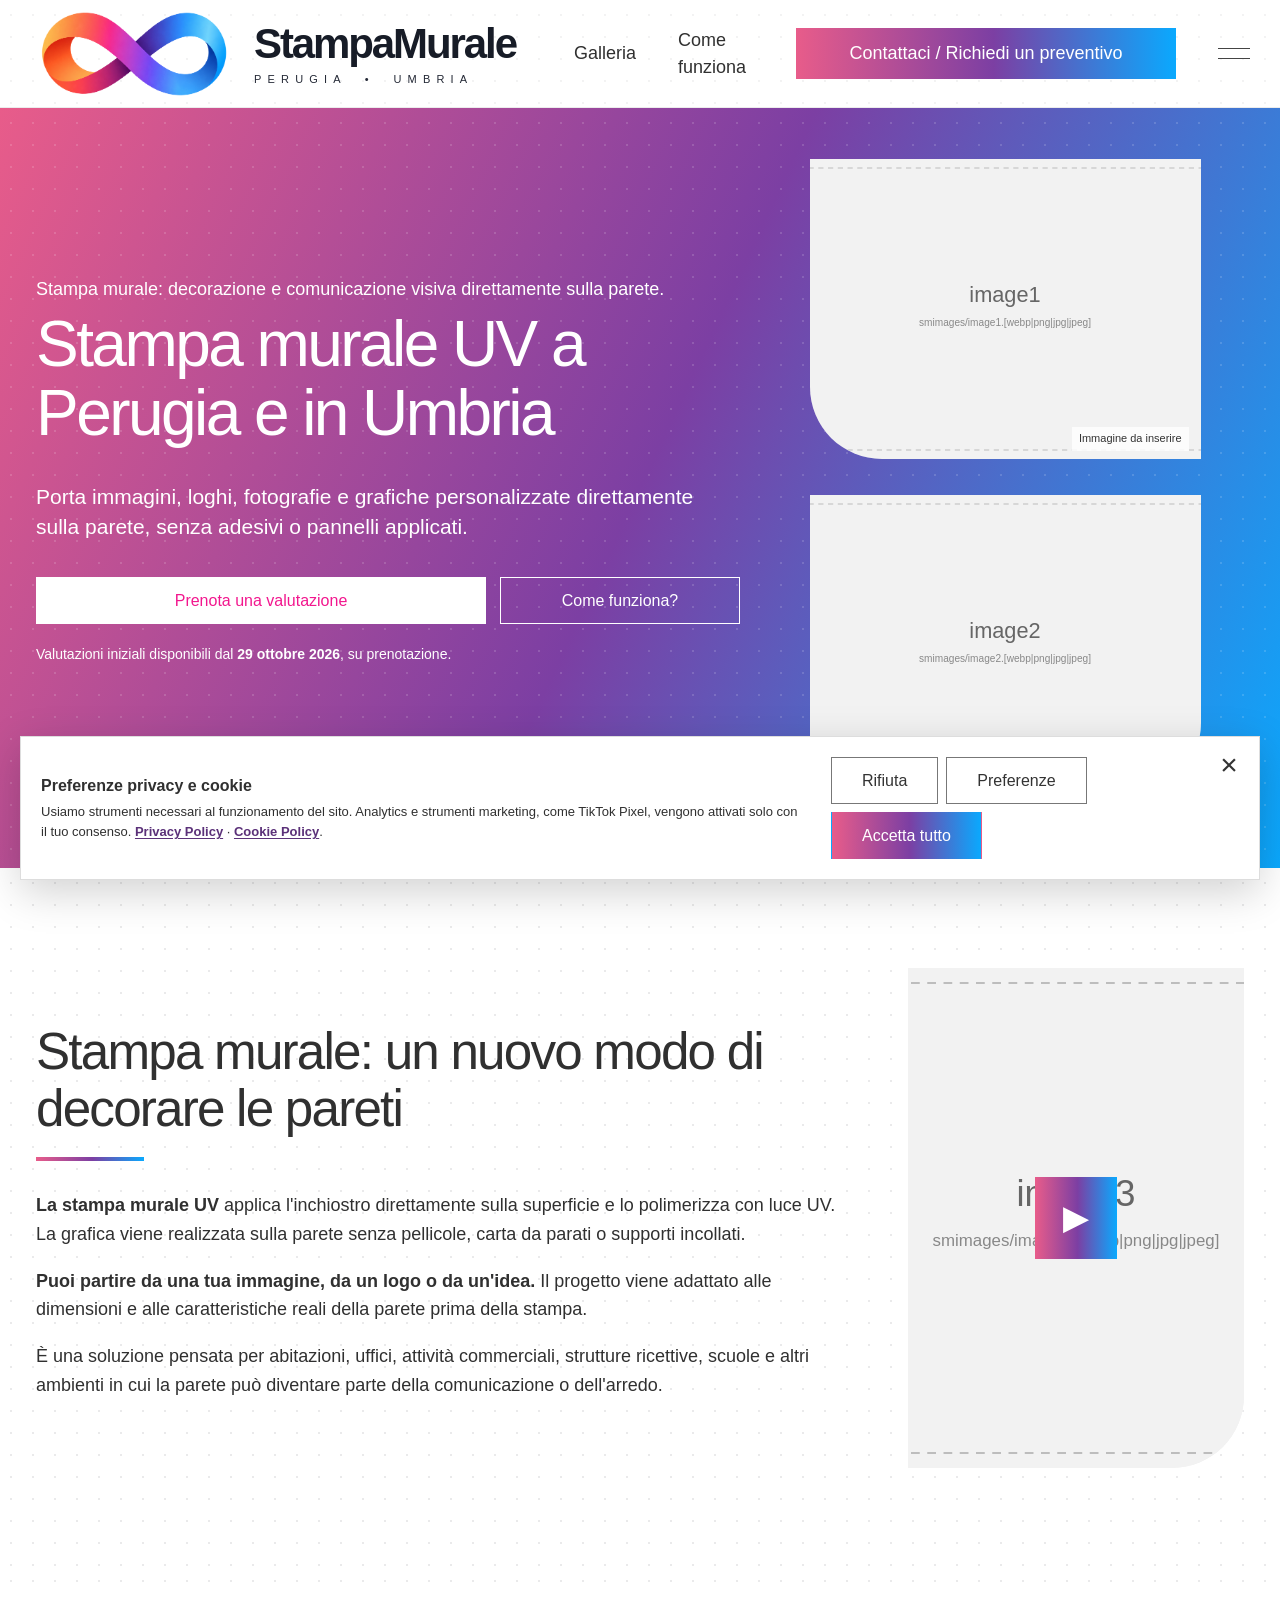
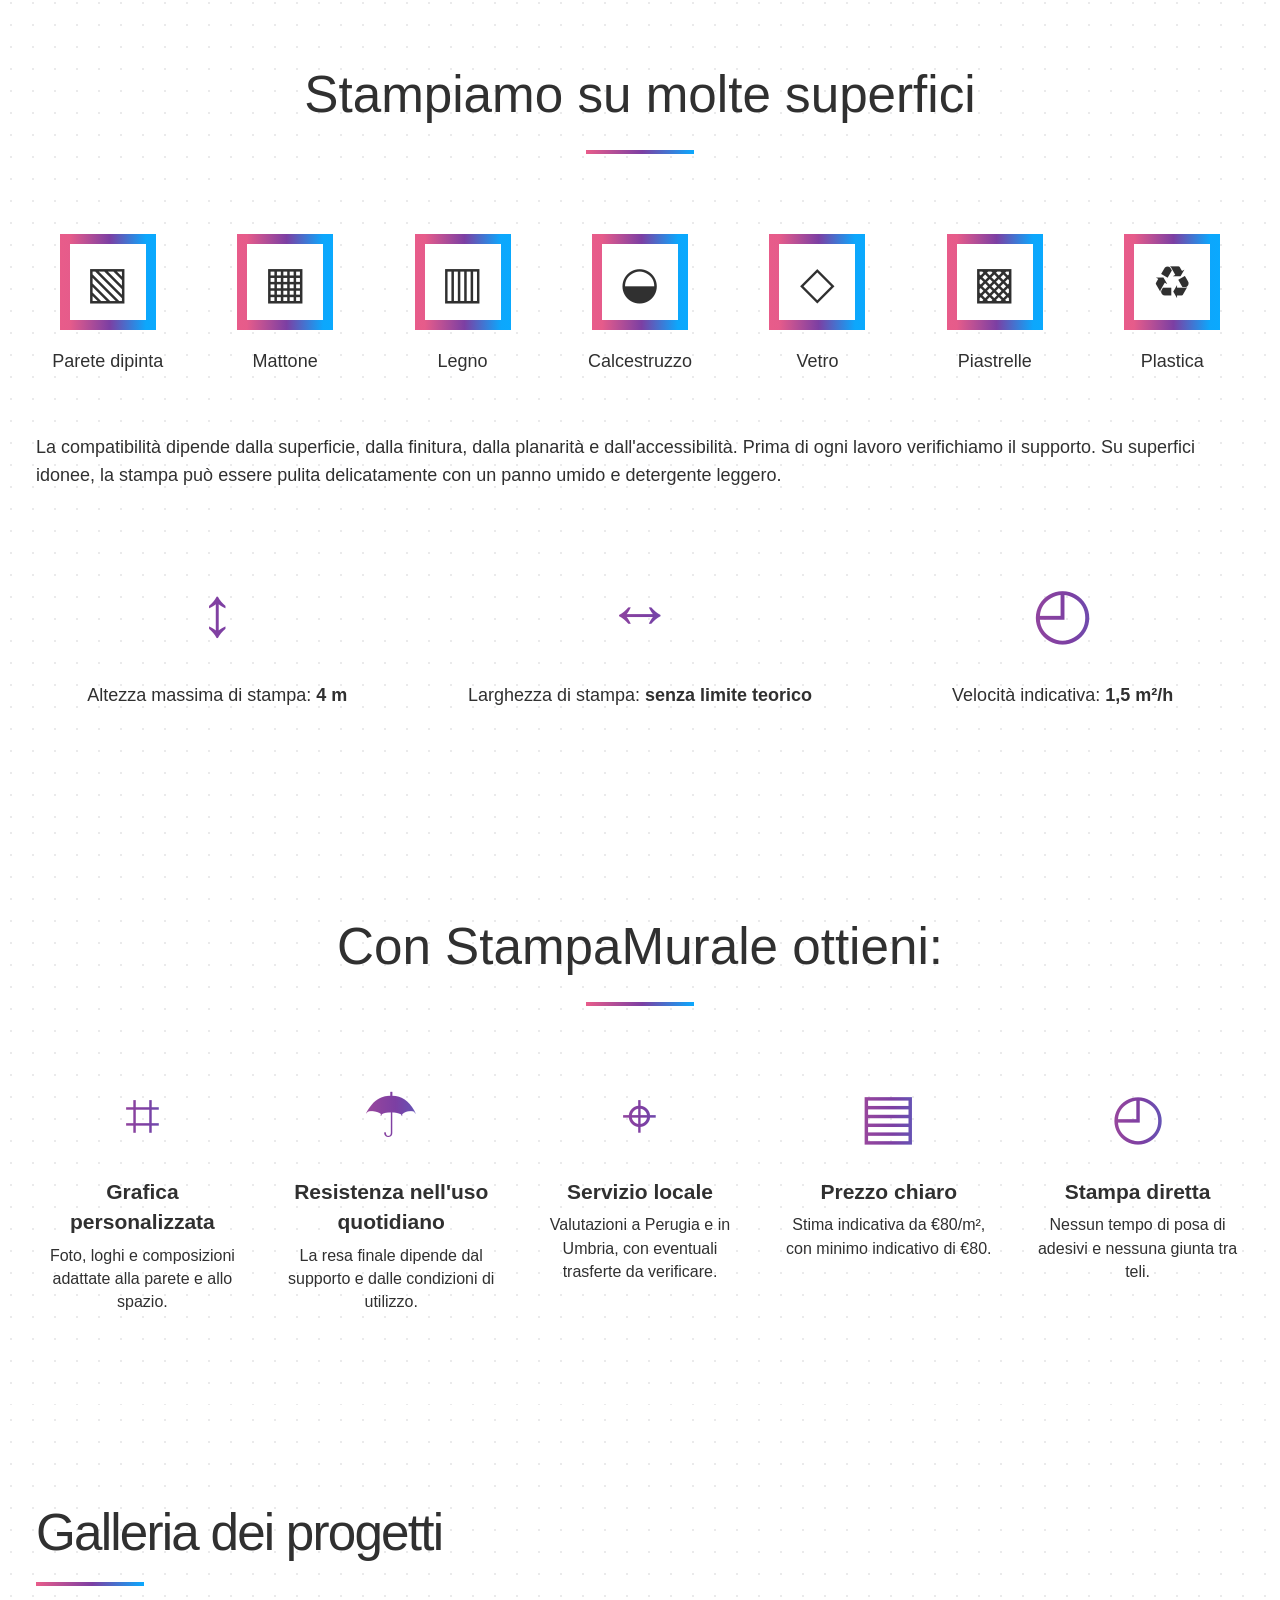
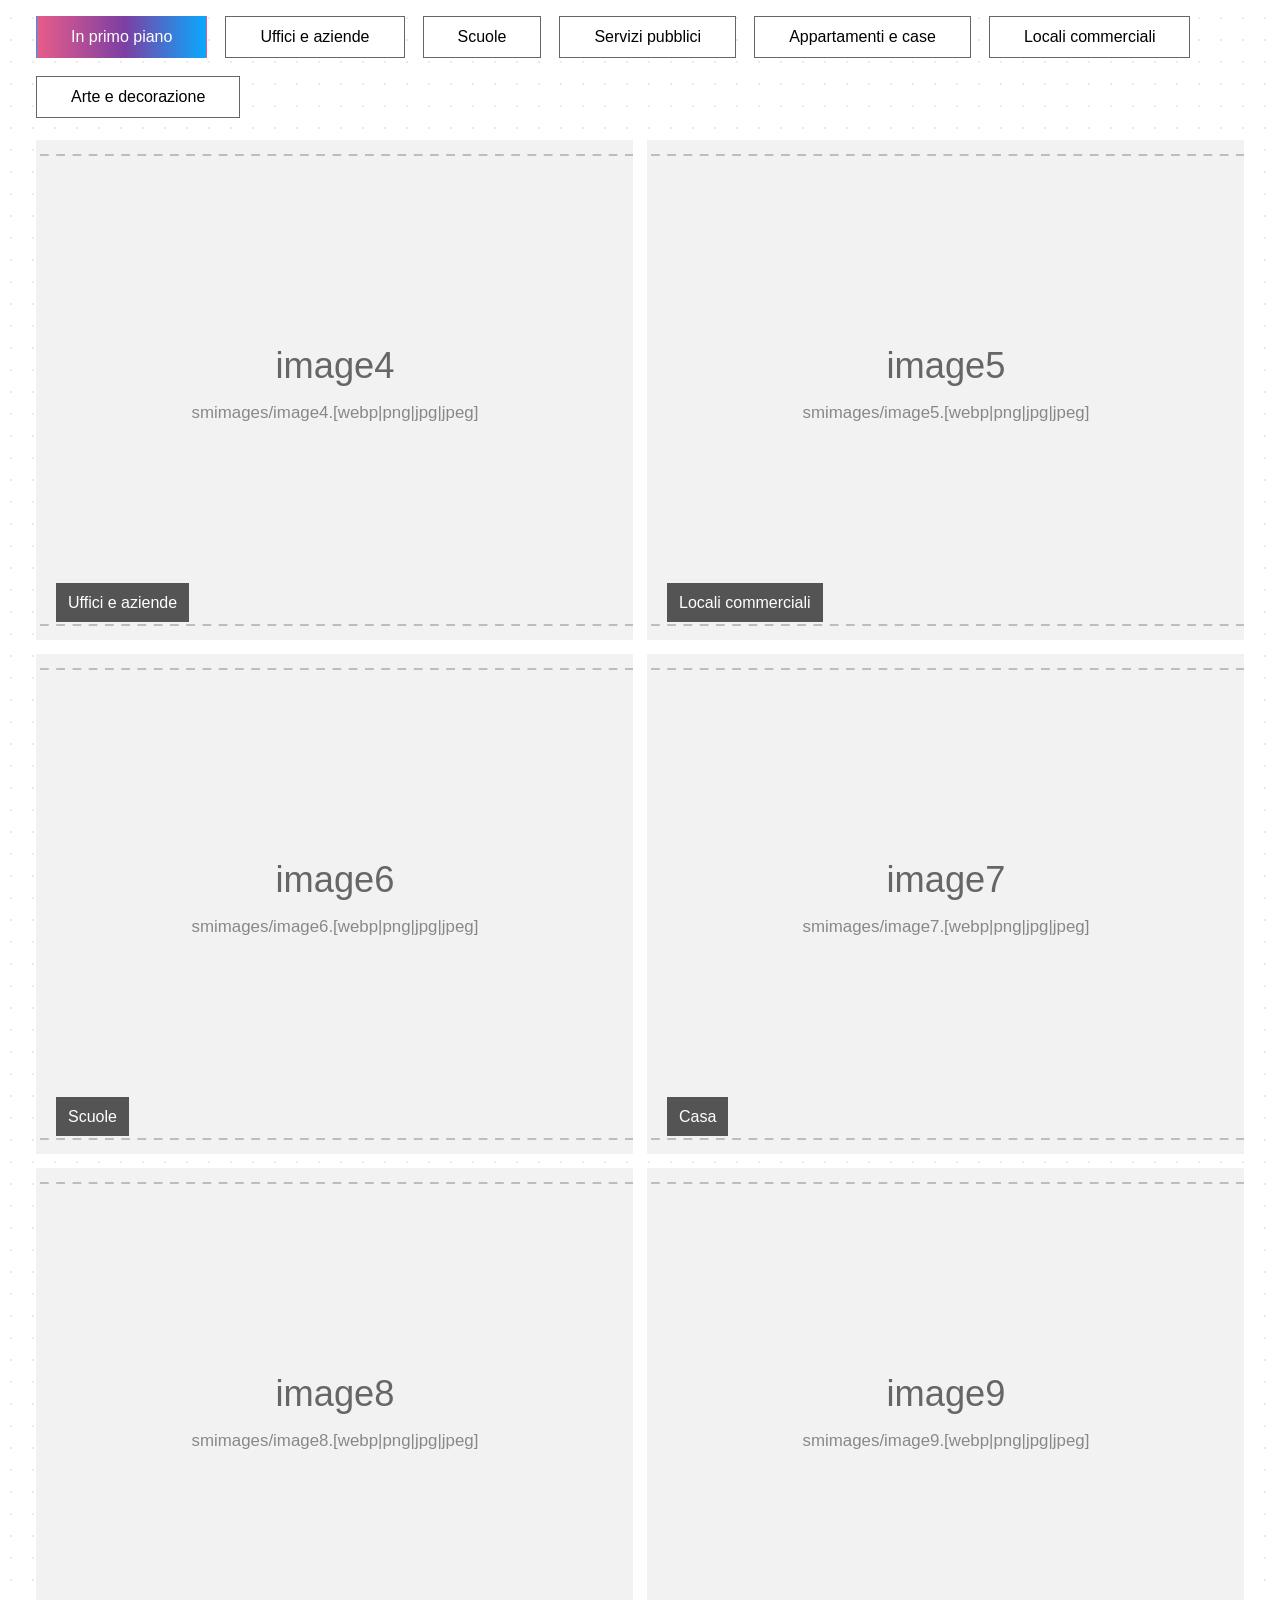
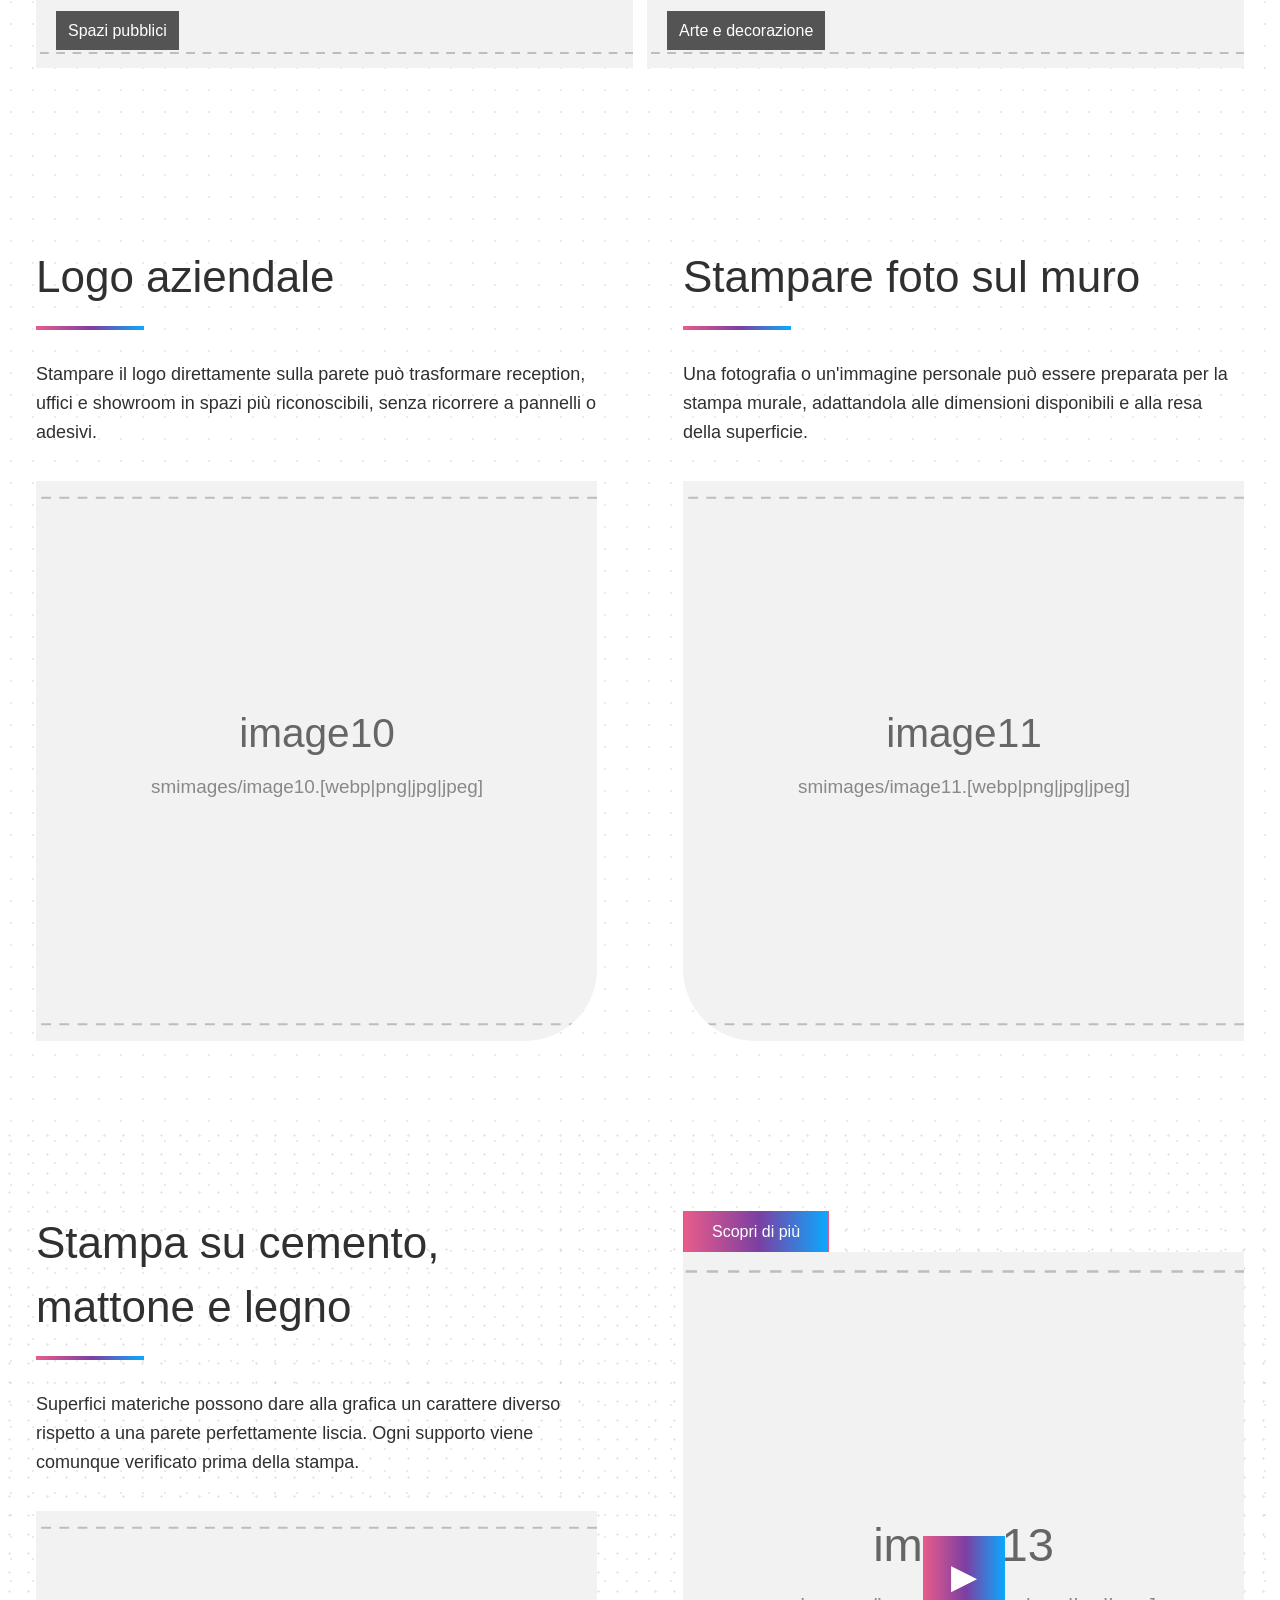
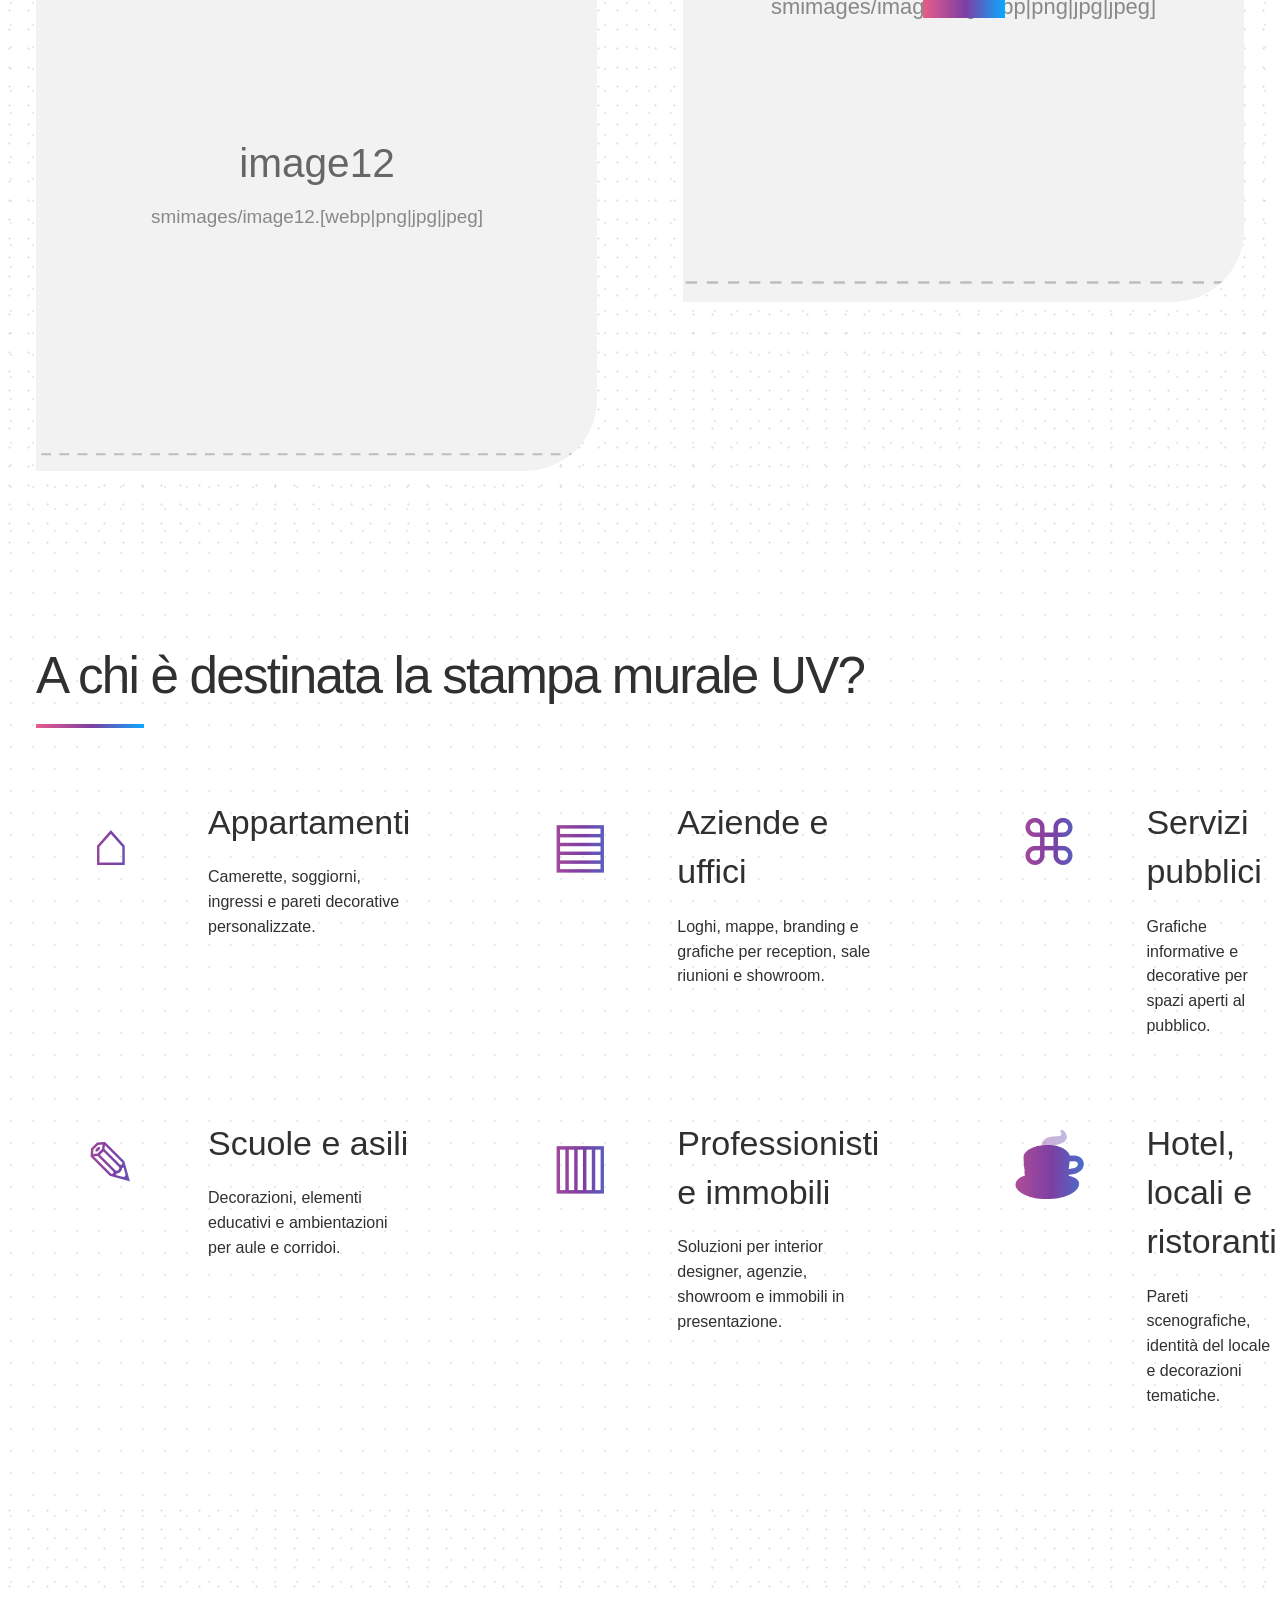
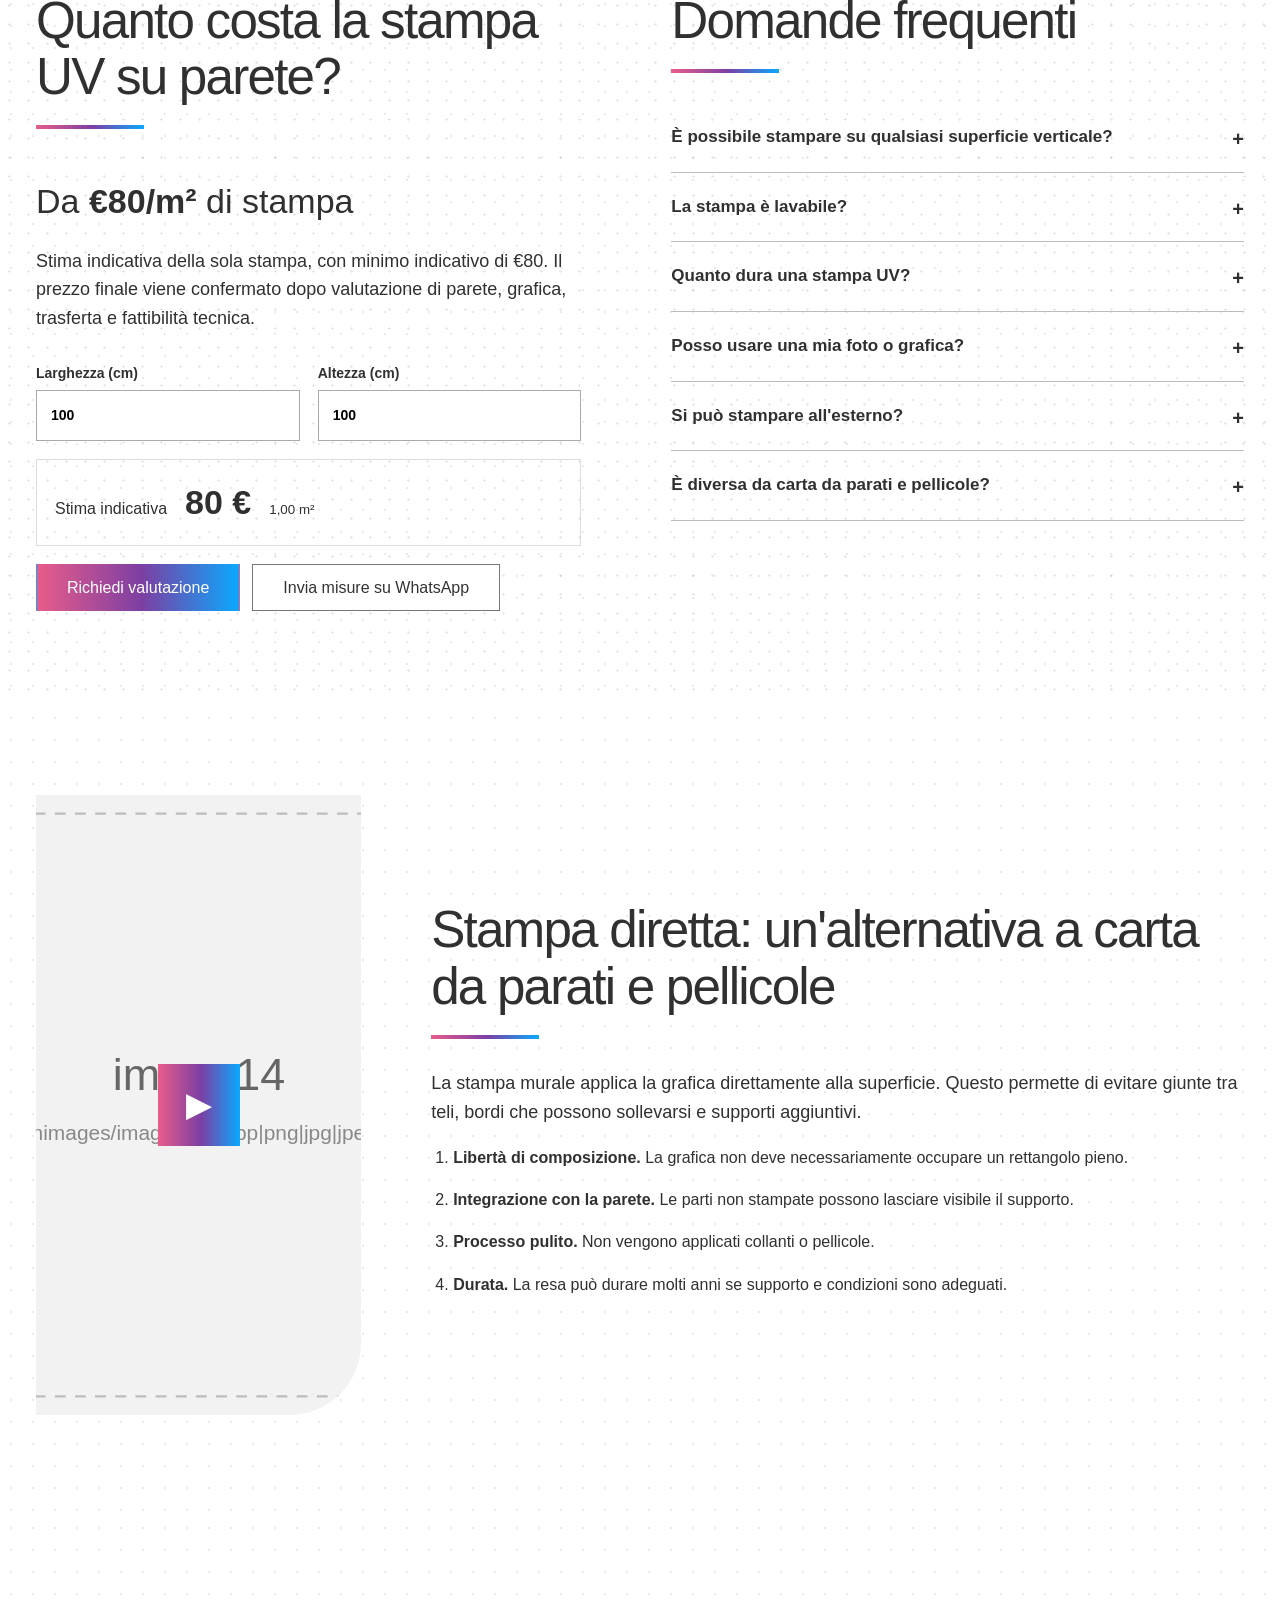
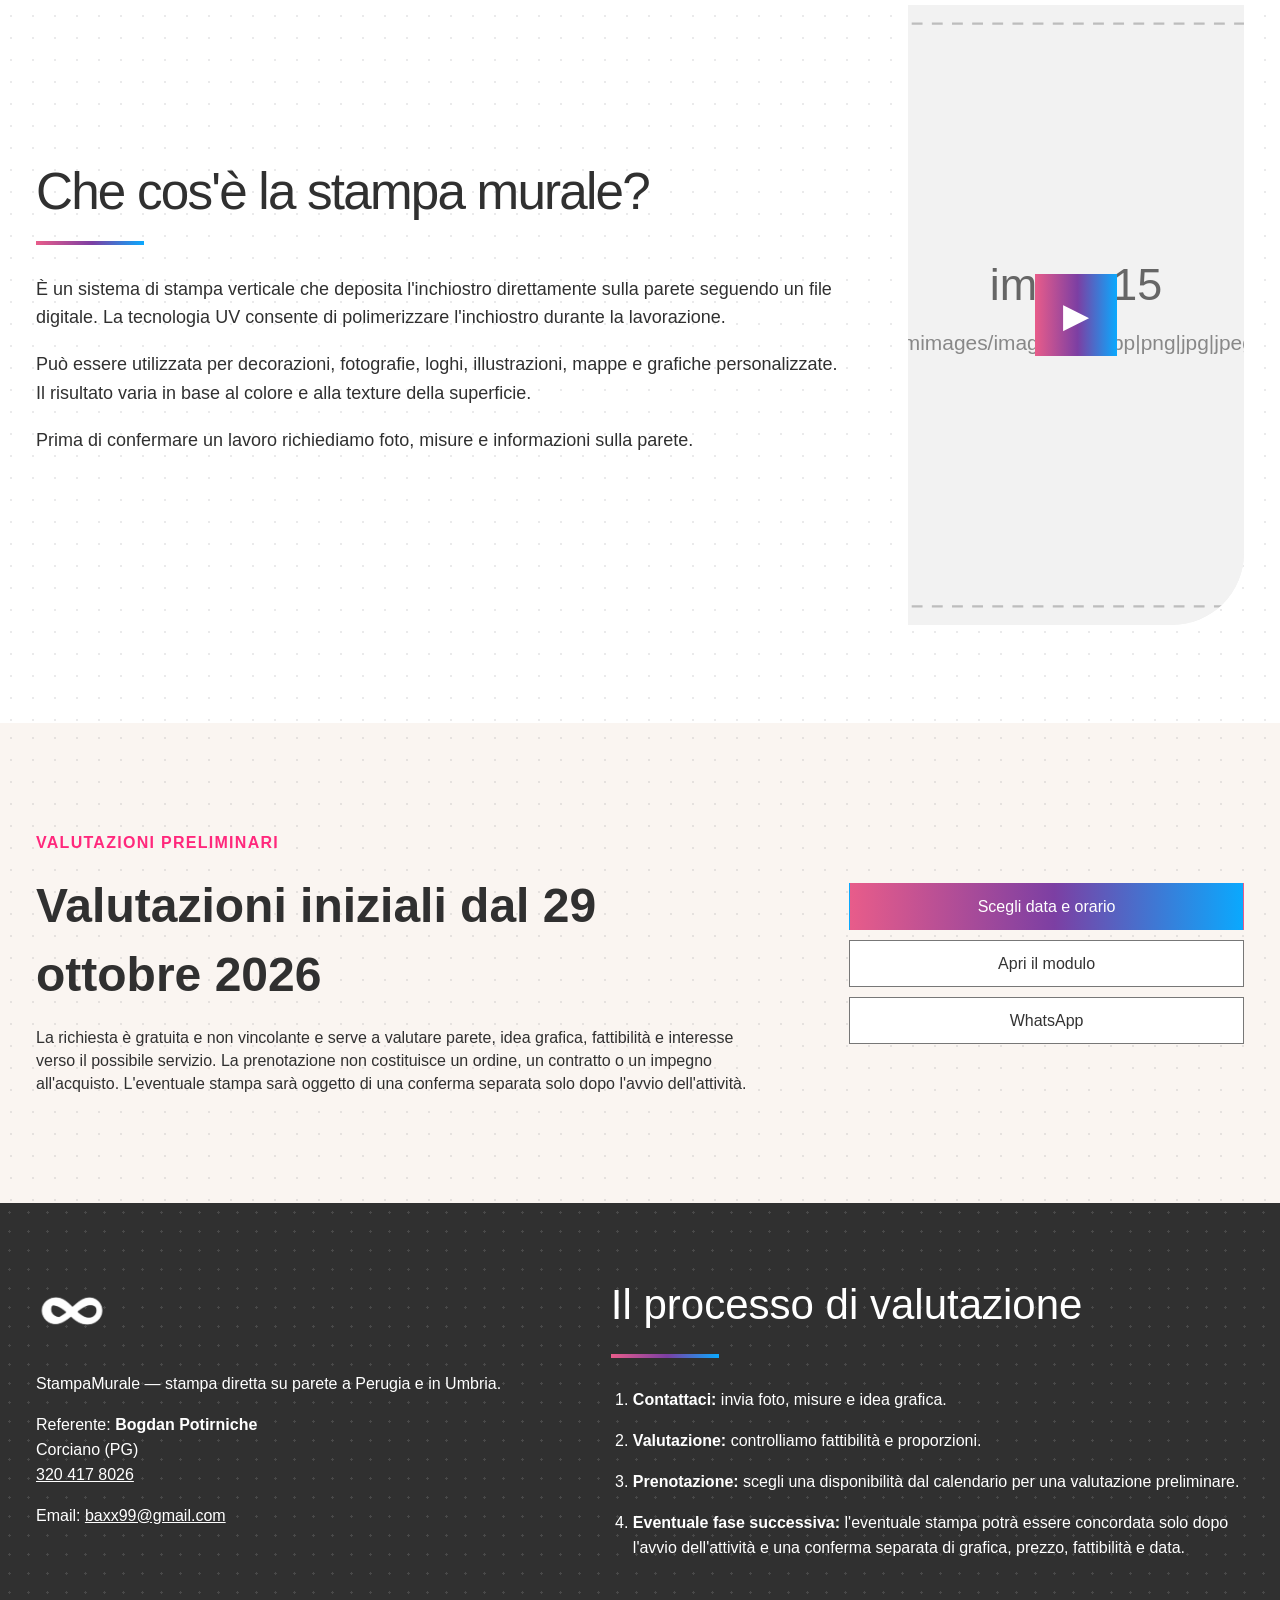
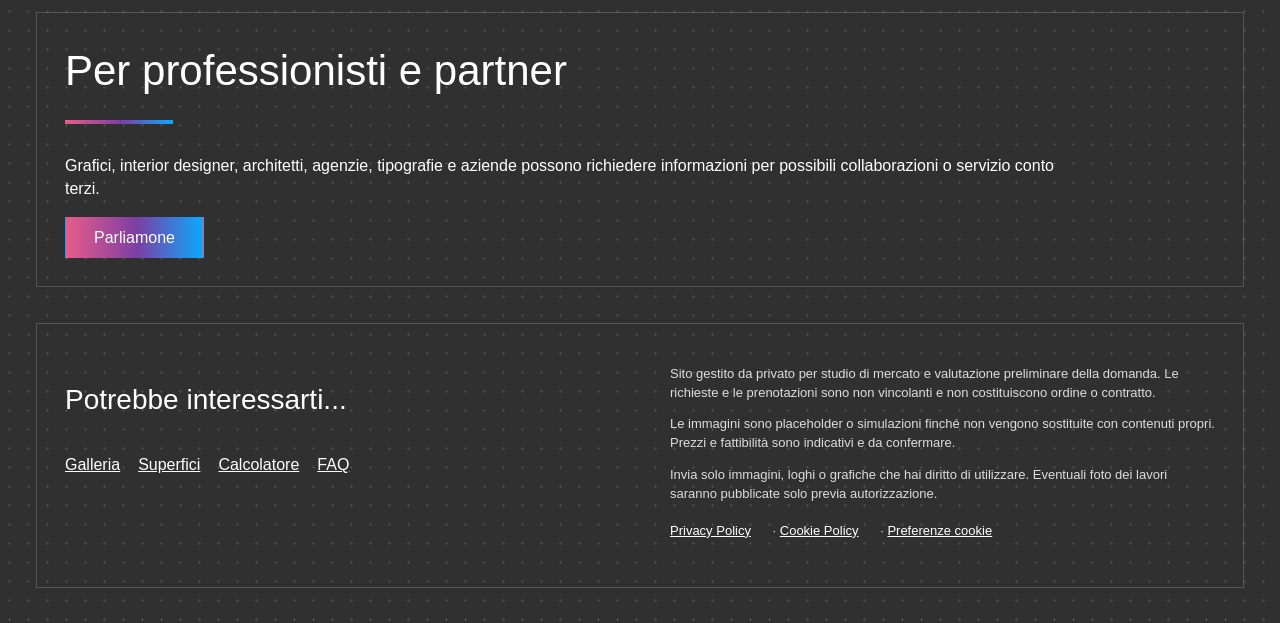
==== index.html @ c8dc55c1 "Rafforza trasparenza legale e rimuove Google Fonts" ====
<!doctype html>
<html lang="it">
<head>
<meta charset="utf-8">
<meta name="viewport" content="width=device-width,initial-scale=1">
<title>StampaMurale | Stampa diretta su parete a Perugia e in Umbria</title>
<meta name="description" content="StampaMurale: stampa UV diretta su parete a Perugia e in Umbria. Decorazioni, loghi, foto e grafiche su pareti e altre superfici. Stima indicativa da €80/m².">
<link rel="canonical" href="https://stampamurale.it/">
<link rel="icon" href="favicon.svg" type="image/svg+xml">
<meta name="theme-color" content="#ff138f">
<meta property="og:type" content="website"><meta property="og:site_name" content="StampaMurale"><meta property="og:title" content="StampaMurale | Stampa diretta su parete"><meta property="og:description" content="Stampa UV diretta su parete a Perugia e in Umbria per case, aziende, locali, hotel, scuole e spazi pubblici."><meta property="og:url" content="https://stampamurale.it/"><meta property="og:image" content="https://stampamurale.it/social-preview.jpg"><meta property="og:image:width" content="1200"><meta property="og:image:height" content="630"><meta property="og:image:type" content="image/jpeg"><meta name="twitter:card" content="summary_large_image"><meta name="twitter:image" content="https://stampamurale.it/social-preview.jpg">
<link rel="stylesheet" href="style.css?v=31">
</head>
<body id="top">
<header class="site-header"><a class="brand" href="#top"><img src="smimages/logo.svg" alt="StampaMurale"></a><nav class="desktop-nav"><a href="#galleria">Galleria</a><a href="#processo">Come funziona</a><a class="gradient-cta" href="#preventivo">Contattaci / Richiedi un preventivo</a></nav><button class="menu-button" id="menuButton" type="button" aria-label="Apri menu" aria-expanded="false"><span></span><span></span></button></header>
<nav class="mobile-nav" id="mobileNav" hidden><a href="#galleria">Galleria</a><a href="#superfici">Superfici</a><a href="#processo">Come funziona</a><a href="#prezzi">Prezzi</a><a href="#faq">FAQ</a><a href="#preventivo">Contatti</a></nav>
<main>
<section class="hero-gradient"><div class="hero-grid shell"><div class="hero-copy"><img class="hero-logo" src="smimages/logo.svg" alt="StampaMurale"><p class="hero-kicker">Stampa murale: decorazione e comunicazione visiva direttamente sulla parete.</p><h1>Stampa murale UV a Perugia e in Umbria</h1><p class="hero-lead">Porta immagini, loghi, fotografie e grafiche personalizzate direttamente sulla parete, senza adesivi o pannelli applicati.</p><div class="hero-actions"><a class="button button-light" href="#preventivo">Prenota una valutazione</a><a class="button button-outline-light" href="#introduzione">Come funziona?</a></div><p class="hero-note">Valutazioni iniziali disponibili dal <strong>29 ottobre 2026</strong>, su prenotazione.</p></div><div class="hero-media"><figure class="hero-image hero-image-top"><img data-sm-image="image1" alt="Placeholder immagine hero superiore"><figcaption>Immagine da inserire</figcaption></figure><figure class="hero-image hero-image-bottom"><img data-sm-image="image2" alt="Placeholder immagine hero inferiore"><figcaption>Immagine da inserire</figcaption></figure></div></div><div class="hero-dots" aria-hidden="true"></div></section>
<section class="intro-section" id="introduzione"><div class="shell split-layout"><div class="content-wide"><h2>Stampa murale: un nuovo modo di decorare le pareti</h2><div class="tiny-gradient-line"></div><p><strong>La stampa murale UV</strong> applica l'inchiostro direttamente sulla superficie e lo polimerizza con luce UV. La grafica viene realizzata sulla parete senza pellicole, carta da parati o supporti incollati.</p><p><strong>Puoi partire da una tua immagine, da un logo o da un'idea.</strong> Il progetto viene adattato alle dimensioni e alle caratteristiche reali della parete prima della stampa.</p><p>È una soluzione pensata per abitazioni, uffici, attività commerciali, strutture ricettive, scuole e altri ambienti in cui la parete può diventare parte della comunicazione o dell'arredo.</p></div><div class="video-column"><button class="video-placeholder" data-video="video1" type="button"><img data-sm-image="image3" alt="Placeholder video stampa murale"><span class="play-button">▶</span></button></div></div></section>
<section class="surface-section" id="superfici"><div class="shell"><h2 class="center-title">Stampiamo su molte superfici</h2><div class="tiny-gradient-line center"></div><div class="surface-icons"><article><div class="icon-box">▧</div><h3>Parete dipinta</h3></article><article><div class="icon-box">▦</div><h3>Mattone</h3></article><article><div class="icon-box">▥</div><h3>Legno</h3></article><article><div class="icon-box">◒</div><h3>Calcestruzzo</h3></article><article><div class="icon-box">◇</div><h3>Vetro</h3></article><article><div class="icon-box">▩</div><h3>Piastrelle</h3></article><article><div class="icon-box">♻</div><h3>Plastica</h3></article></div><p class="surface-copy">La compatibilità dipende dalla superficie, dalla finitura, dalla planarità e dall'accessibilità. Prima di ogni lavoro verifichiamo il supporto. Su superfici idonee, la stampa può essere pulita delicatamente con un panno umido e detergente leggero.</p><div class="spec-grid"><article><div class="spec-icon">↕</div><p>Altezza massima di stampa: <strong>4 m</strong></p></article><article><div class="spec-icon">↔</div><p>Larghezza di stampa: <strong>senza limite teorico</strong></p></article><article><div class="spec-icon">◴</div><p>Velocità indicativa: <strong>1,5 m²/h</strong></p></article></div></div></section>
<section class="benefits-section"><div class="shell"><h2 class="center-title">Con StampaMurale ottieni:</h2><div class="tiny-gradient-line center"></div><div class="benefit-grid"><article><div class="benefit-icon">⌗</div><h3>Grafica personalizzata</h3><p>Foto, loghi e composizioni adattate alla parete e allo spazio.</p></article><article><div class="benefit-icon">☂</div><h3>Resistenza nell'uso quotidiano</h3><p>La resa finale dipende dal supporto e dalle condizioni di utilizzo.</p></article><article><div class="benefit-icon">⌖</div><h3>Servizio locale</h3><p>Valutazioni a Perugia e in Umbria, con eventuali trasferte da verificare.</p></article><article><div class="benefit-icon">▤</div><h3>Prezzo chiaro</h3><p>Stima indicativa da €80/m², con minimo indicativo di €80.</p></article><article><div class="benefit-icon">◴</div><h3>Stampa diretta</h3><p>Nessun tempo di posa di adesivi e nessuna giunta tra teli.</p></article></div></div></section>
<section class="gallery-section" id="galleria"><div class="shell"><h2>Galleria dei progetti</h2><div class="tiny-gradient-line"></div><div class="gallery-filters"><button class="gallery-filter active" data-filter="all" type="button">In primo piano</button><button class="gallery-filter" data-filter="business" type="button">Uffici e aziende</button><button class="gallery-filter" data-filter="school" type="button">Scuole</button><button class="gallery-filter" data-filter="public" type="button">Servizi pubblici</button><button class="gallery-filter" data-filter="home" type="button">Appartamenti e case</button><button class="gallery-filter" data-filter="commercial" type="button">Locali commerciali</button><button class="gallery-filter" data-filter="art" type="button">Arte e decorazione</button></div><div class="project-grid"><button class="project-card" data-category="business" data-gallery-item type="button"><img data-sm-image="image4" alt="Progetto uffici"><span>Uffici e aziende</span></button><button class="project-card" data-category="commercial" data-gallery-item type="button"><img data-sm-image="image5" alt="Progetto locali"><span>Locali commerciali</span></button><button class="project-card" data-category="school" data-gallery-item type="button"><img data-sm-image="image6" alt="Progetto scuole"><span>Scuole</span></button><button class="project-card" data-category="home" data-gallery-item type="button"><img data-sm-image="image7" alt="Progetto casa"><span>Casa</span></button><button class="project-card" data-category="public" data-gallery-item type="button"><img data-sm-image="image8" alt="Progetto spazi pubblici"><span>Spazi pubblici</span></button><button class="project-card" data-category="art" data-gallery-item type="button"><img data-sm-image="image9" alt="Progetto arte"><span>Arte e decorazione</span></button></div></div></section>
<section class="application-section"><div class="shell two-column-content"><article><h2>Logo aziendale</h2><div class="tiny-gradient-line"></div><p>Stampare il logo direttamente sulla parete può trasformare reception, uffici e showroom in spazi più riconoscibili, senza ricorrere a pannelli o adesivi.</p><img class="rounded-media" data-sm-image="image10" alt="Logo aziendale su parete"></article><article><h2>Stampare foto sul muro</h2><div class="tiny-gradient-line"></div><p>Una fotografia o un'immagine personale può essere preparata per la stampa murale, adattandola alle dimensioni disponibili e alla resa della superficie.</p><img class="rounded-media" data-sm-image="image11" alt="Fotografia stampata su parete"></article></div></section>
<section class="application-section soft-dots"><div class="shell two-column-content"><article><h2>Stampa su cemento, mattone e legno</h2><div class="tiny-gradient-line"></div><p>Superfici materiche possono dare alla grafica un carattere diverso rispetto a una parete perfettamente liscia. Ogni supporto viene comunque verificato prima della stampa.</p><img class="rounded-media" data-sm-image="image12" alt="Stampa su superficie materica"></article><article><a class="button gradient-button small" href="#superfici">Scopri di più</a><button class="video-placeholder tall" data-video="video2" type="button"><img data-sm-image="image13" alt="Placeholder video superfici"><span class="play-button">▶</span></button></article></div></section>
<section class="audience-section"><div class="shell"><h2>A chi è destinata la stampa murale UV?</h2><div class="tiny-gradient-line"></div><div class="audience-grid"><article><div class="audience-icon">⌂</div><h3>Appartamenti</h3><p>Camerette, soggiorni, ingressi e pareti decorative personalizzate.</p></article><article><div class="audience-icon">▤</div><h3>Aziende e uffici</h3><p>Loghi, mappe, branding e grafiche per reception, sale riunioni e showroom.</p></article><article><div class="audience-icon">⌘</div><h3>Servizi pubblici</h3><p>Grafiche informative e decorative per spazi aperti al pubblico.</p></article><article><div class="audience-icon">✎</div><h3>Scuole e asili</h3><p>Decorazioni, elementi educativi e ambientazioni per aule e corridoi.</p></article><article><div class="audience-icon">▥</div><h3>Professionisti e immobili</h3><p>Soluzioni per interior designer, agenzie, showroom e immobili in presentazione.</p></article><article><div class="audience-icon">☕</div><h3>Hotel, locali e ristoranti</h3><p>Pareti scenografiche, identità del locale e decorazioni tematiche.</p></article></div></div></section>
<section class="price-faq-section" id="prezzi"><div class="shell price-faq-grid"><div class="price-side"><h2>Quanto costa la stampa UV su parete?</h2><div class="tiny-gradient-line"></div><p class="price-big">Da <strong>€80/m²</strong> di stampa</p><p>Stima indicativa della sola stampa, con minimo indicativo di €80. Il prezzo finale viene confermato dopo valutazione di parete, grafica, trasferta e fattibilità tecnica.</p><div class="calculator"><label>Larghezza (cm)<input id="printWidth" type="number" min="1" value="100"></label><label>Altezza (cm)<input id="printHeight" type="number" min="1" value="100"></label><div class="calculator-result"><span>Stima indicativa</span><strong id="estimatedPrice">€80</strong><small id="estimatedDetails">1,00 m²</small></div></div><div class="price-actions"><a id="formEstimate" class="button gradient-button" href="#" target="_blank" rel="noopener">Richiedi valutazione</a><a id="whatsappEstimate" class="button outline-button" href="#" target="_blank" rel="noopener">Invia misure su WhatsApp</a></div></div><div class="faq-side" id="faq"><h2>Domande frequenti</h2><div class="tiny-gradient-line"></div><details><summary>È possibile stampare su qualsiasi superficie verticale?</summary><p>La tecnologia UV consente di lavorare su molte superfici, ma la fattibilità reale dipende da finitura, aderenza, planarità e accessibilità.</p></details><details><summary>La stampa è lavabile?</summary><p>Su supporti idonei può essere pulita delicatamente con un panno umido e detergente leggero.</p></details><details><summary>Quanto dura una stampa UV?</summary><p>In condizioni adatte può mantenere una buona resa per molti anni, indicativamente fino a 10 anni; la durata reale dipende da supporto, esposizione e usura.</p></details><details><summary>Posso usare una mia foto o grafica?</summary><p>Sì. Valutiamo risoluzione, proporzioni, colori e dimensioni prima della stampa.</p></details><details><summary>Si può stampare all'esterno?</summary><p>È possibile valutare superfici esterne selezionate, dopo verifica di esposizione, supporto e condizioni tecniche.</p></details><details><summary>È diversa da carta da parati e pellicole?</summary><p>Sì: la grafica viene stampata direttamente sulla superficie, senza teli da giuntare o bordi adesivi da applicare.</p></details></div></div></section>
<section class="comparison-section"><div class="shell split-layout comparison-layout"><div class="video-column"><button class="video-placeholder portrait" data-video="video3" type="button"><img data-sm-image="image14" alt="Placeholder video confronto"><span class="play-button">▶</span></button></div><div class="content-wide"><h2>Stampa diretta: un'alternativa a carta da parati e pellicole</h2><div class="tiny-gradient-line"></div><p>La stampa murale applica la grafica direttamente alla superficie. Questo permette di evitare giunte tra teli, bordi che possono sollevarsi e supporti aggiuntivi.</p><ol class="number-list"><li><strong>Libertà di composizione.</strong> La grafica non deve necessariamente occupare un rettangolo pieno.</li><li><strong>Integrazione con la parete.</strong> Le parti non stampate possono lasciare visibile il supporto.</li><li><strong>Processo pulito.</strong> Non vengono applicati collanti o pellicole.</li><li><strong>Durata.</strong> La resa può durare molti anni se supporto e condizioni sono adeguati.</li></ol></div></div></section>
<section class="what-section"><div class="shell split-layout"><div class="content-wide"><h2>Che cos'è la stampa murale?</h2><div class="tiny-gradient-line"></div><p>È un sistema di stampa verticale che deposita l'inchiostro direttamente sulla parete seguendo un file digitale. La tecnologia UV consente di polimerizzare l'inchiostro durante la lavorazione.</p><p>Può essere utilizzata per decorazioni, fotografie, loghi, illustrazioni, mappe e grafiche personalizzate. Il risultato varia in base al colore e alla texture della superficie.</p><p>Prima di confermare un lavoro richiediamo foto, misure e informazioni sulla parete.</p></div><div class="video-column"><button class="video-placeholder portrait" data-video="video4" type="button"><img data-sm-image="image15" alt="Placeholder video tecnologia"><span class="play-button">▶</span></button></div></div></section>
<section class="booking-strip" id="preventivo"><div class="shell booking-grid"><div><p class="small-cap">VALUTAZIONI PRELIMINARI</p><h2>Valutazioni iniziali dal 29 ottobre 2026</h2><p>La richiesta è gratuita e non vincolante e serve a valutare parete, idea grafica, fattibilità e interesse verso il possibile servizio. La prenotazione non costituisce un ordine, un contratto o un impegno all'acquisto. L'eventuale stampa sarà oggetto di una conferma separata solo dopo l'avvio dell'attività.</p></div><div class="booking-actions"><a class="button gradient-button" id="calendarBooking" href="https://calendar.app.google/FyBGswLg36JMfPw3A" target="_blank" rel="noopener">Scegli data e orario</a><a class="button outline-button" id="googleForm" href="#" target="_blank" rel="noopener">Apri il modulo</a><a class="button outline-button" href="https://wa.me/393204178026?text=Ciao%2C%20vorrei%20prenotare%20una%20valutazione%20iniziale%20per%20una%20stampa%20su%20parete." target="_blank" rel="noopener">WhatsApp</a></div></div></section>
<footer class="dark-footer" id="processo"><div class="shell footer-top"><div class="footer-contact"><img class="footer-logo" src="smimages/logo.svg" alt="StampaMurale"><p>StampaMurale — stampa diretta su parete a Perugia e in Umbria.</p><p>Referente: <strong>Bogdan Potirniche</strong><br>Corciano (PG)<br><a href="tel:+393204178026">320 417 8026</a></p><p>Email: <a href="mailto:baxx99@gmail.com">baxx99@gmail.com</a></p></div><div class="footer-process"><h2>Il processo di valutazione</h2><div class="tiny-gradient-line"></div><ol><li><strong>Contattaci:</strong> invia foto, misure e idea grafica.</li><li><strong>Valutazione:</strong> controlliamo fattibilità e proporzioni.</li><li><strong>Prenotazione:</strong> scegli una disponibilità dal calendario per una valutazione preliminare.</li><li><strong>Eventuale fase successiva:</strong> l'eventuale stampa potrà essere concordata solo dopo l'avvio dell'attività e una conferma separata di grafica, prezzo, fattibilità e data.</li></ol></div></div><div class="shell footer-box"><h2>Per professionisti e partner</h2><div class="tiny-gradient-line"></div><p>Grafici, interior designer, architetti, agenzie, tipografie e aziende possono richiedere informazioni per possibili collaborazioni o servizio conto terzi.</p><a class="button gradient-button small" href="#preventivo">Parliamone</a></div><div class="shell footer-links-box"><div><h3>Potrebbe interessarti...</h3><a href="#galleria">Galleria</a><a href="#superfici">Superfici</a><a href="#prezzi">Calcolatore</a><a href="#faq">FAQ</a></div><div class="footer-legal"><p>Sito gestito da privato per studio di mercato e valutazione preliminare della domanda. Le richieste e le prenotazioni sono non vincolanti e non costituiscono ordine o contratto.</p><p>Le immagini sono placeholder o simulazioni finché non vengono sostituite con contenuti propri. Prezzi e fattibilità sono indicativi e da confermare.</p><p>Invia solo immagini, loghi o grafiche che hai diritto di utilizzare. Eventuali foto dei lavori saranno pubblicate solo previa autorizzazione.</p><p><a href="privacy.html">Privacy Policy</a> · <a href="cookie.html">Cookie Policy</a> · <button class="text-button" id="openCookiePreferencesFooter" type="button">Preferenze cookie</button></p></div></div></footer>
</main>
<div class="lightbox" id="imageLightbox" hidden aria-hidden="true"><button class="lightbox-close" type="button">×</button><div class="lightbox-inner"><img id="lightboxImage" alt=""><p id="lightboxCaption"></p></div></div>
<div class="cookie-banner" id="cookieBanner" hidden><div><strong>Preferenze privacy e cookie</strong><p>Usiamo strumenti di misurazione e, solo con il tuo consenso, strumenti marketing come TikTok Pixel.</p></div><div class="cookie-actions"><button class="button outline-button" id="rejectCookies" type="button">Rifiuta</button><button class="button outline-button" id="customizeCookies" type="button">Preferenze</button><button class="button gradient-button" id="acceptCookies" type="button">Accetta tutto</button></div></div>
<div class="cookie-modal" id="cookieModal" hidden aria-hidden="true"><div class="cookie-panel"><button class="cookie-close" id="closeCookieModal" type="button">×</button><h2>Preferenze cookie</h2><div class="cookie-row"><div><strong>Necessari</strong><p>Funzionamento tecnico del sito.</p></div><span>Sempre attivi</span></div><label class="cookie-row"><div><strong>Analytics</strong><p>Google Analytics 4.</p></div><input id="analyticsConsent" type="checkbox"></label><label class="cookie-row"><div><strong>Marketing</strong><p>TikTok Pixel. Google Tag Manager è il contenitore tecnico usato per i tag autorizzati.</p></div><input id="marketingConsent" type="checkbox"></label><div class="cookie-actions"><button class="button outline-button" id="saveRejectCookies" type="button">Rifiuta</button><button class="button gradient-button" id="saveCookiePreferences" type="button">Salva preferenze</button></div></div></div>
<script src="site-config.js?v=2"></script><script src="app.js?v=2"></script>
</body></html>
---- style.css ----
:root{--ink:#303030;--muted:#666;--line:#e7e7e7;--paper:#fff;--dark:#303030;--pink:#ff1190;--orange:#ff9d00;--blue:#10b8ff;--violet:#6d55ff;--gradient:linear-gradient(90deg,#ffad00 0%,#ff136f 38%,#d30ad5 65%,#0dbbff 100%);--hero-gradient:linear-gradient(125deg,#ff3b34 0%,#ff8d00 12%,#ff007f 43%,#9949eb 70%,#14b8f7 100%);--shell:min(1640px,calc(100% - 72px))}*{box-sizing:border-box}html{scroll-behavior:smooth}body{margin:0;font-family:Montserrat,Arial,sans-serif;color:var(--ink);background:#fff;line-height:1.45}img{display:block;max-width:100%}a{color:inherit}button,input{font:inherit}body.no-scroll{overflow:hidden}.shell{width:var(--shell);margin-inline:auto}.site-header{height:82px;position:sticky;top:0;z-index:80;background:#fff;display:flex;align-items:center;padding:0 30px;border-bottom:1px solid #ececec}.brand{display:block;width:245px;margin-right:auto}.brand img{height:56px;width:auto}.desktop-nav{display:flex;align-items:center;gap:42px;font-size:18px}.desktop-nav a{text-decoration:none}.gradient-cta,.gradient-button{background:var(--gradient);color:#fff!important;border:0}.desktop-nav .gradient-cta{padding:12px 42px;min-width:380px;text-align:center}.menu-button{margin-left:36px;width:38px;height:30px;border:0;background:transparent;display:flex;flex-direction:column;justify-content:center;gap:9px;cursor:pointer}.menu-button span{height:1px;background:#444;width:32px;display:block}.mobile-nav{position:fixed;top:82px;right:0;z-index:75;background:#fff;width:min(390px,100%);padding:28px 34px;box-shadow:0 18px 50px rgba(0,0,0,.12)}.mobile-nav a{display:block;padding:14px 0;border-bottom:1px solid #eee;text-decoration:none}.hero-gradient{min-height:760px;color:#fff;background:var(--hero-gradient);position:relative;overflow:hidden;padding:44px 0 62px}.hero-grid{display:grid;grid-template-columns:1.35fr .9fr;gap:70px;align-items:center;min-height:650px}.hero-copy{position:relative;z-index:2;max-width:930px}.hero-logo{height:82px;width:auto;filter:brightness(0) invert(1);margin-bottom:85px}.hero-kicker{font-size:18px;margin:0 0 8px}.hero-copy h1{font-size:clamp(52px,5vw,90px);line-height:1.08;font-weight:500;margin:0 0 34px;letter-spacing:-.04em}.hero-lead{font-size:21px;max-width:900px}.hero-actions{display:flex;gap:14px;margin:34px 0 20px}.button{display:inline-flex;align-items:center;justify-content:center;text-decoration:none;min-height:46px;padding:11px 30px;border:1px solid transparent;font-weight:500;cursor:pointer}.button-light{background:#fff;color:#f2178e;min-width:450px}.button-outline-light{border-color:#fff;color:#fff;min-width:240px}.button.small{min-height:40px;padding:8px 28px}.outline-button{border-color:#777;background:#fff;color:#333}.hero-note{font-size:14px}.hero-media{display:grid;gap:36px;position:relative;z-index:3}.hero-image{margin:0;position:relative}.hero-image img{height:300px;width:100%;object-fit:cover;background:rgba(255,255,255,.18)}.hero-image-top img{border-radius:0 0 0 72px}.hero-image-bottom img{border-radius:0 0 72px 0}.hero-image figcaption{position:absolute;bottom:8px;right:12px;font-size:11px;background:rgba(255,255,255,.82);color:#333;padding:4px 7px}.hero-dots{position:absolute;inset:140px 5% 0 40%;background-image:radial-gradient(rgba(255,255,255,.26) 1.3px,transparent 1.3px);background-size:19px 19px;mask-image:linear-gradient(to right,transparent,#000 25%,#000 80%,transparent);pointer-events:none}section{padding:92px 0}.intro-section{padding-top:100px}.split-layout{display:grid;grid-template-columns:1.55fr .65fr;gap:70px;align-items:center}.content-wide h2,.gallery-section h2,.audience-section>div>h2,.price-side h2,.faq-side h2,.comparison-section h2,.what-section h2{font-size:clamp(44px,4vw,68px);font-weight:500;line-height:1.1;letter-spacing:-.035em;margin:0 0 20px}.content-wide p,.surface-copy,.application-section p,.price-side p,.comparison-section p,.what-section p{font-size:18px;line-height:1.6}.tiny-gradient-line{width:108px;height:4px;background:var(--gradient);margin:18px 0 30px}.tiny-gradient-line.center{margin-inline:auto}.video-placeholder{position:relative;width:100%;border:0;padding:0;background:#f5f5f5;cursor:pointer;overflow:hidden;border-radius:0 0 72px 0}.video-placeholder img{width:100%;height:500px;object-fit:cover}.video-placeholder.tall img{height:650px}.video-placeholder.portrait img{height:620px}.play-button{position:absolute;left:50%;top:50%;translate:-50% -50%;width:82px;height:82px;background:#ff0791;color:#fff;display:grid;place-items:center;font-size:34px}.surface-section,.benefits-section,.application-section,.audience-section,.comparison-section,.what-section{background:#fff}.center-title{text-align:center;font-size:clamp(42px,4vw,64px);font-weight:500;margin:0}.surface-icons{display:grid;grid-template-columns:repeat(7,1fr);gap:34px;margin:80px 0 40px}.surface-icons article{text-align:center}.surface-icons h3{font-weight:400;font-size:18px}.icon-box{width:96px;height:96px;margin:0 auto 18px;border:10px solid transparent;border-image:var(--gradient) 1;background:#fff;font-size:45px;display:grid;place-items:center}.surface-copy{max-width:1460px;margin:30px auto}.spec-grid{display:grid;grid-template-columns:repeat(3,1fr);gap:60px;text-align:center;margin-top:72px}.spec-icon{font-size:70px;font-weight:400;background:var(--gradient);-webkit-background-clip:text;background-clip:text;color:transparent}.spec-grid p{font-size:18px}.benefit-grid{display:grid;grid-template-columns:repeat(5,1fr);gap:36px;margin-top:65px;text-align:center}.benefit-icon,.audience-icon{height:92px;font-size:62px;background:var(--gradient);-webkit-background-clip:text;background-clip:text;color:transparent}.benefit-grid h3{font-size:21px;margin:14px 0 6px}.benefit-grid p{font-size:16px;margin:0}.gallery-section{padding-top:100px}.gallery-filters{display:flex;gap:18px;flex-wrap:wrap;margin:30px 0 22px}.gallery-filter{background:#fff;border:1px solid #666;min-height:42px;padding:8px 34px;cursor:pointer}.gallery-filter.active{background:var(--gradient);color:#fff;border-color:transparent}.project-grid{display:grid;grid-template-columns:repeat(2,1fr);gap:14px}.project-card{position:relative;padding:0;border:0;background:#eee;cursor:pointer;overflow:hidden}.project-card[hidden]{display:none}.project-card img{width:100%;height:500px;object-fit:cover}.project-card span{position:absolute;left:20px;bottom:18px;background:rgba(0,0,0,.65);color:#fff;padding:8px 12px}.application-section{padding:85px 0}.soft-dots{background-image:radial-gradient(#e7e7e7 1.2px,transparent 1.2px);background-size:19px 19px}.two-column-content{display:grid;grid-template-columns:1fr 1fr;gap:86px}.two-column-content h2{font-size:44px;font-weight:500;margin:0}.rounded-media{margin-top:34px;width:100%;height:560px;object-fit:cover;border-radius:0 0 72px 0}.two-column-content article:nth-child(even) .rounded-media{border-radius:0 0 0 72px}.audience-section h2{margin-bottom:18px}.audience-grid{display:grid;grid-template-columns:repeat(3,1fr);gap:80px 95px;margin-top:70px}.audience-grid article{display:grid;grid-template-columns:150px 1fr;grid-template-rows:auto 1fr;column-gap:22px}.audience-icon{grid-row:1/3;display:grid;place-items:center}.audience-grid h3{font-size:34px;font-weight:400;margin:0 0 18px}.audience-grid p{font-size:16px;line-height:1.55;margin:0}.price-faq-section{background-image:radial-gradient(#e7e7e7 1.2px,transparent 1.2px);background-size:19px 19px}.price-faq-grid{display:grid;grid-template-columns:1fr 1.05fr;gap:90px}.price-big{font-size:34px!important;margin:45px 0 15px}.calculator{display:grid;grid-template-columns:1fr 1fr;gap:18px;margin:30px 0 18px}.calculator label{font-size:14px;font-weight:600}.calculator input{width:100%;padding:14px;border:1px solid #aaa;margin-top:7px;background:#fff}.calculator-result{grid-column:1/-1;border:1px solid #ddd;padding:18px;display:flex;gap:18px;align-items:baseline}.calculator-result strong{font-size:34px}.price-actions{display:flex;gap:12px;flex-wrap:wrap}.faq-side details{border-bottom:1px solid #bbb;padding:22px 0}.faq-side summary{list-style:none;font-weight:600;font-size:17px;cursor:pointer;position:relative;padding-right:30px}.faq-side summary::after{content:'+';position:absolute;right:0;font-size:20px}.faq-side details[open] summary::after{content:'−'}.faq-side details p{font-size:15px}.comparison-layout{grid-template-columns:.62fr 1.55fr}.number-list{font-size:16px;line-height:1.65;padding-left:22px}.number-list li{margin-bottom:16px}.booking-strip{background:#faf5f1}.booking-grid{display:grid;grid-template-columns:1.3fr .7fr;gap:80px;align-items:center}.booking-grid h2{font-size:48px;margin:6px 0 16px}.small-cap{color:#ff287c;font-weight:700;letter-spacing:.08em}.booking-actions{display:grid;gap:10px}.dark-footer{background:#303030;color:#fff;padding:72px 0 35px;background-image:radial-gradient(rgba(255,255,255,.12) 1.2px,transparent 1.2px);background-size:19px 19px}.dark-footer a{color:#fff}.footer-top{display:grid;grid-template-columns:.9fr 1.2fr;gap:100px}.footer-logo{height:72px;width:auto;filter:brightness(0) invert(1);margin-bottom:25px}.footer-contact p,.footer-process li{font-size:16px;line-height:1.55}.footer-process h2,.footer-box h2{font-size:42px;font-weight:400;margin:0}.footer-process ol{padding-left:22px}.footer-process li{margin-bottom:16px}.footer-box,.footer-links-box{border:1px solid rgba(255,255,255,.18);padding:28px;margin-top:36px}.footer-box p{max-width:1000px}.footer-links-box{display:grid;grid-template-columns:1fr 1fr;gap:60px}.footer-links-box h3{font-size:28px;font-weight:400}.footer-links-box a{display:inline-block;margin:5px 18px 5px 0}.footer-legal{font-size:13px;color:#ddd}.text-button{border:0;background:none;color:#fff;text-decoration:underline;padding:0;cursor:pointer}.lightbox{position:fixed;inset:0;background:rgba(0,0,0,.88);z-index:200;display:grid;place-items:center;padding:40px}.lightbox[hidden]{display:none}.lightbox-inner{max-width:min(1200px,90vw)}.lightbox-inner img{max-height:80vh;margin:auto}.lightbox-inner p{color:#fff;text-align:center}.lightbox-close{position:absolute;right:30px;top:20px;background:none;color:#fff;border:0;font-size:46px;cursor:pointer}.cookie-banner{position:fixed;left:20px;right:20px;bottom:20px;z-index:300;background:#fff;border:1px solid #ddd;box-shadow:0 12px 40px rgba(0,0,0,.18);padding:20px;display:flex;gap:30px;align-items:center;justify-content:space-between}.cookie-banner[hidden]{display:none}.cookie-banner p{margin:5px 0 0;font-size:13px}.cookie-actions{display:flex;gap:8px;flex-wrap:wrap}.cookie-modal{position:fixed;inset:0;z-index:310;background:rgba(0,0,0,.5);display:grid;place-items:center;padding:20px}.cookie-modal[hidden]{display:none}.cookie-panel{background:#fff;width:min(650px,95vw);padding:32px;position:relative}.cookie-close{position:absolute;right:15px;top:10px;border:0;background:none;font-size:30px}.cookie-row{display:flex;justify-content:space-between;gap:20px;padding:18px 0;border-bottom:1px solid #eee}.cookie-row p{font-size:13px;margin:5px 0 0}@media(max-width:1100px){:root{--shell:min(100% - 36px,1000px)}.desktop-nav>a:not(.gradient-cta){display:none}.desktop-nav .gradient-cta{min-width:auto;padding-inline:22px}.hero-grid,.split-layout,.two-column-content,.price-faq-grid,.booking-grid,.footer-top,.footer-links-box{grid-template-columns:1fr}.hero-logo{margin-bottom:45px}.hero-media{grid-template-columns:1fr 1fr}.hero-image img{height:260px}.surface-icons{grid-template-columns:repeat(4,1fr)}.benefit-grid{grid-template-columns:repeat(2,1fr)}.audience-grid{grid-template-columns:repeat(2,1fr)}.project-card img{height:380px}.comparison-layout{grid-template-columns:1fr}}@media(max-width:700px){:root{--shell:calc(100% - 30px)}.site-header{height:70px;padding:0 14px}.brand{width:170px}.brand img{height:45px}.desktop-nav{display:none}.menu-button{margin-left:auto}.mobile-nav{top:70px}.hero-gradient{padding-top:32px;min-height:auto}.hero-grid{gap:35px}.hero-logo{height:60px;margin-bottom:45px}.hero-kicker{font-size:14px}.hero-copy h1{font-size:46px}.hero-lead{font-size:17px}.hero-actions{display:grid}.button-light,.button-outline-light{min-width:0;width:100%}.hero-media{grid-template-columns:1fr}.hero-image img{height:250px}section{padding:64px 0}.content-wide h2,.gallery-section h2,.audience-section>div>h2,.price-side h2,.faq-side h2,.comparison-section h2,.what-section h2,.center-title{font-size:38px}.surface-icons{grid-template-columns:repeat(2,1fr);gap:26px}.spec-grid{grid-template-columns:1fr;gap:20px}.benefit-grid{grid-template-columns:1fr}.project-grid{grid-template-columns:1fr}.project-card img{height:300px}.two-column-content{gap:55px}.rounded-media,.video-placeholder.tall img,.video-placeholder.portrait img,.video-placeholder img{height:400px}.audience-grid{grid-template-columns:1fr;gap:45px}.audience-grid article{grid-template-columns:90px 1fr}.audience-icon{font-size:45px}.audience-grid h3{font-size:27px}.calculator{grid-template-columns:1fr}.calculator-result{grid-column:auto;flex-wrap:wrap}.gallery-filters{display:grid;grid-template-columns:1fr 1fr}.gallery-filter{padding-inline:10px}.booking-grid h2{font-size:38px}.cookie-banner{flex-direction:column;align-items:stretch}.cookie-actions{display:grid}}
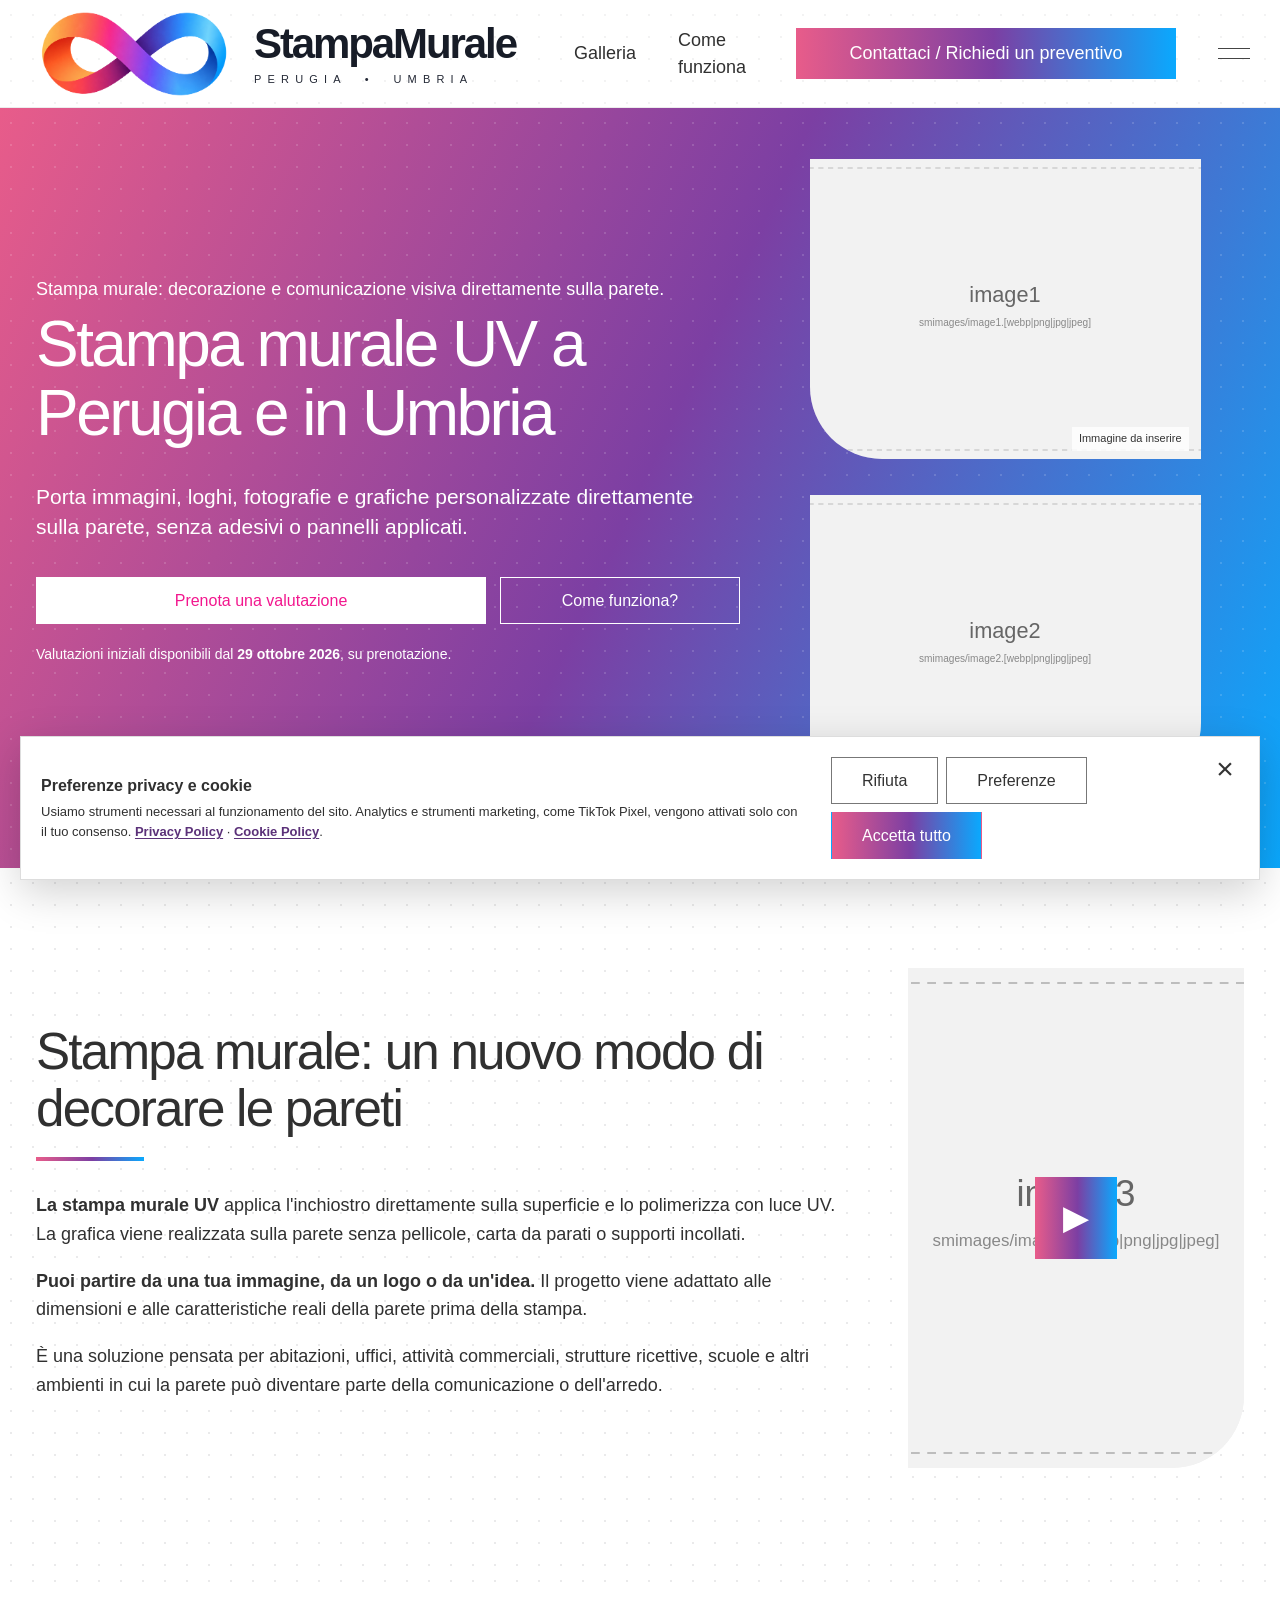
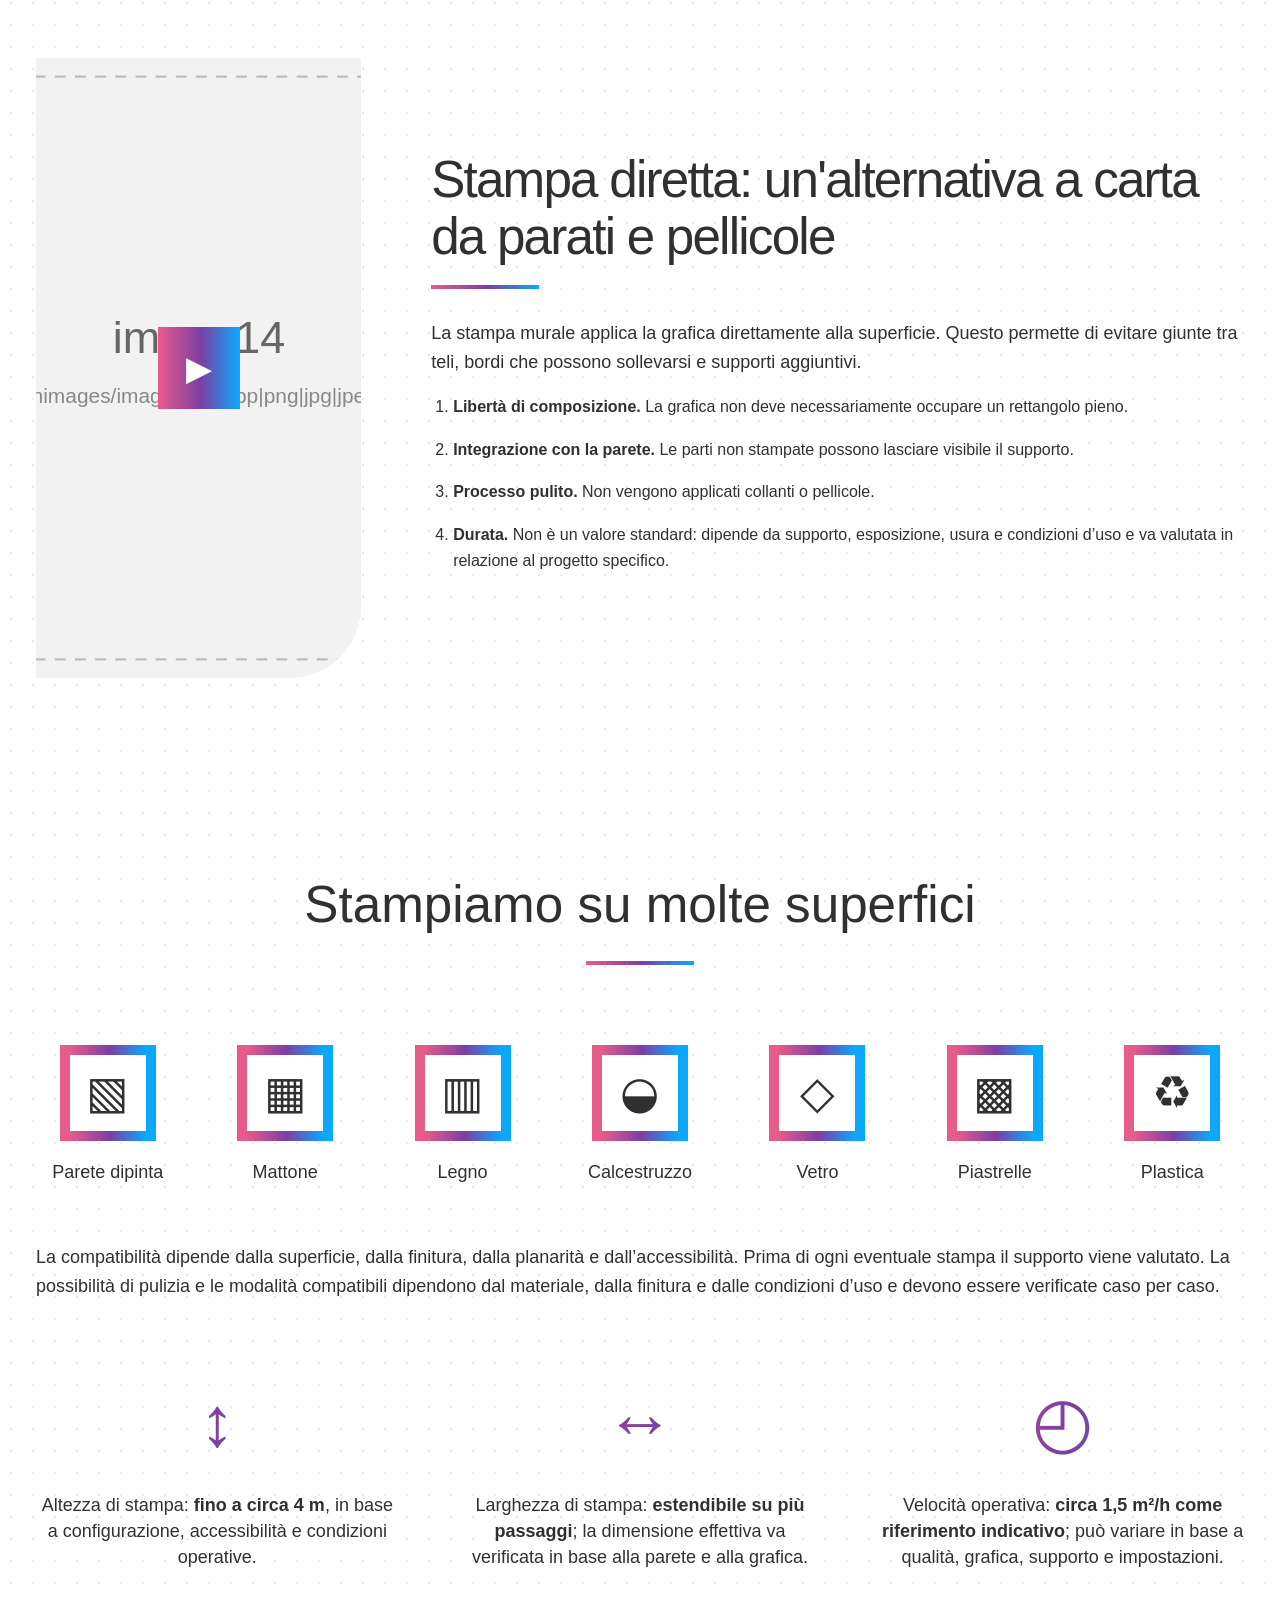
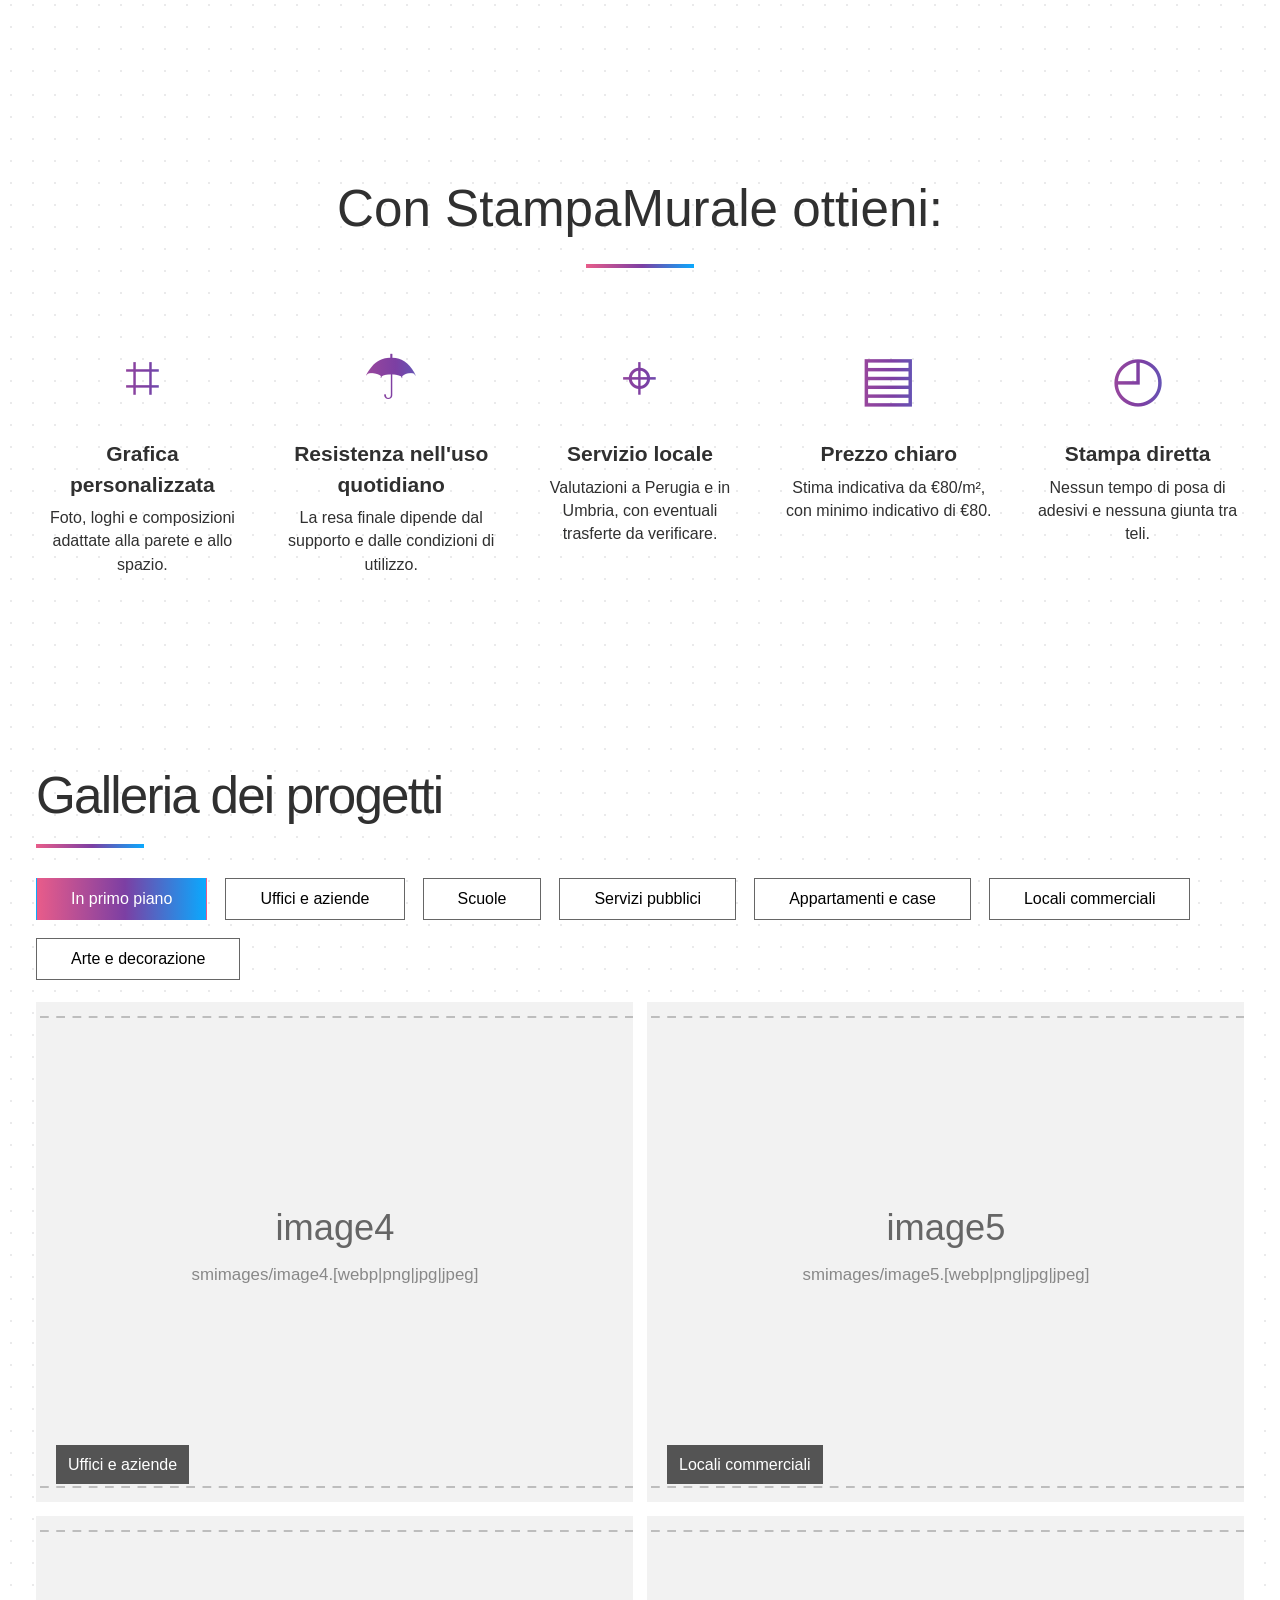
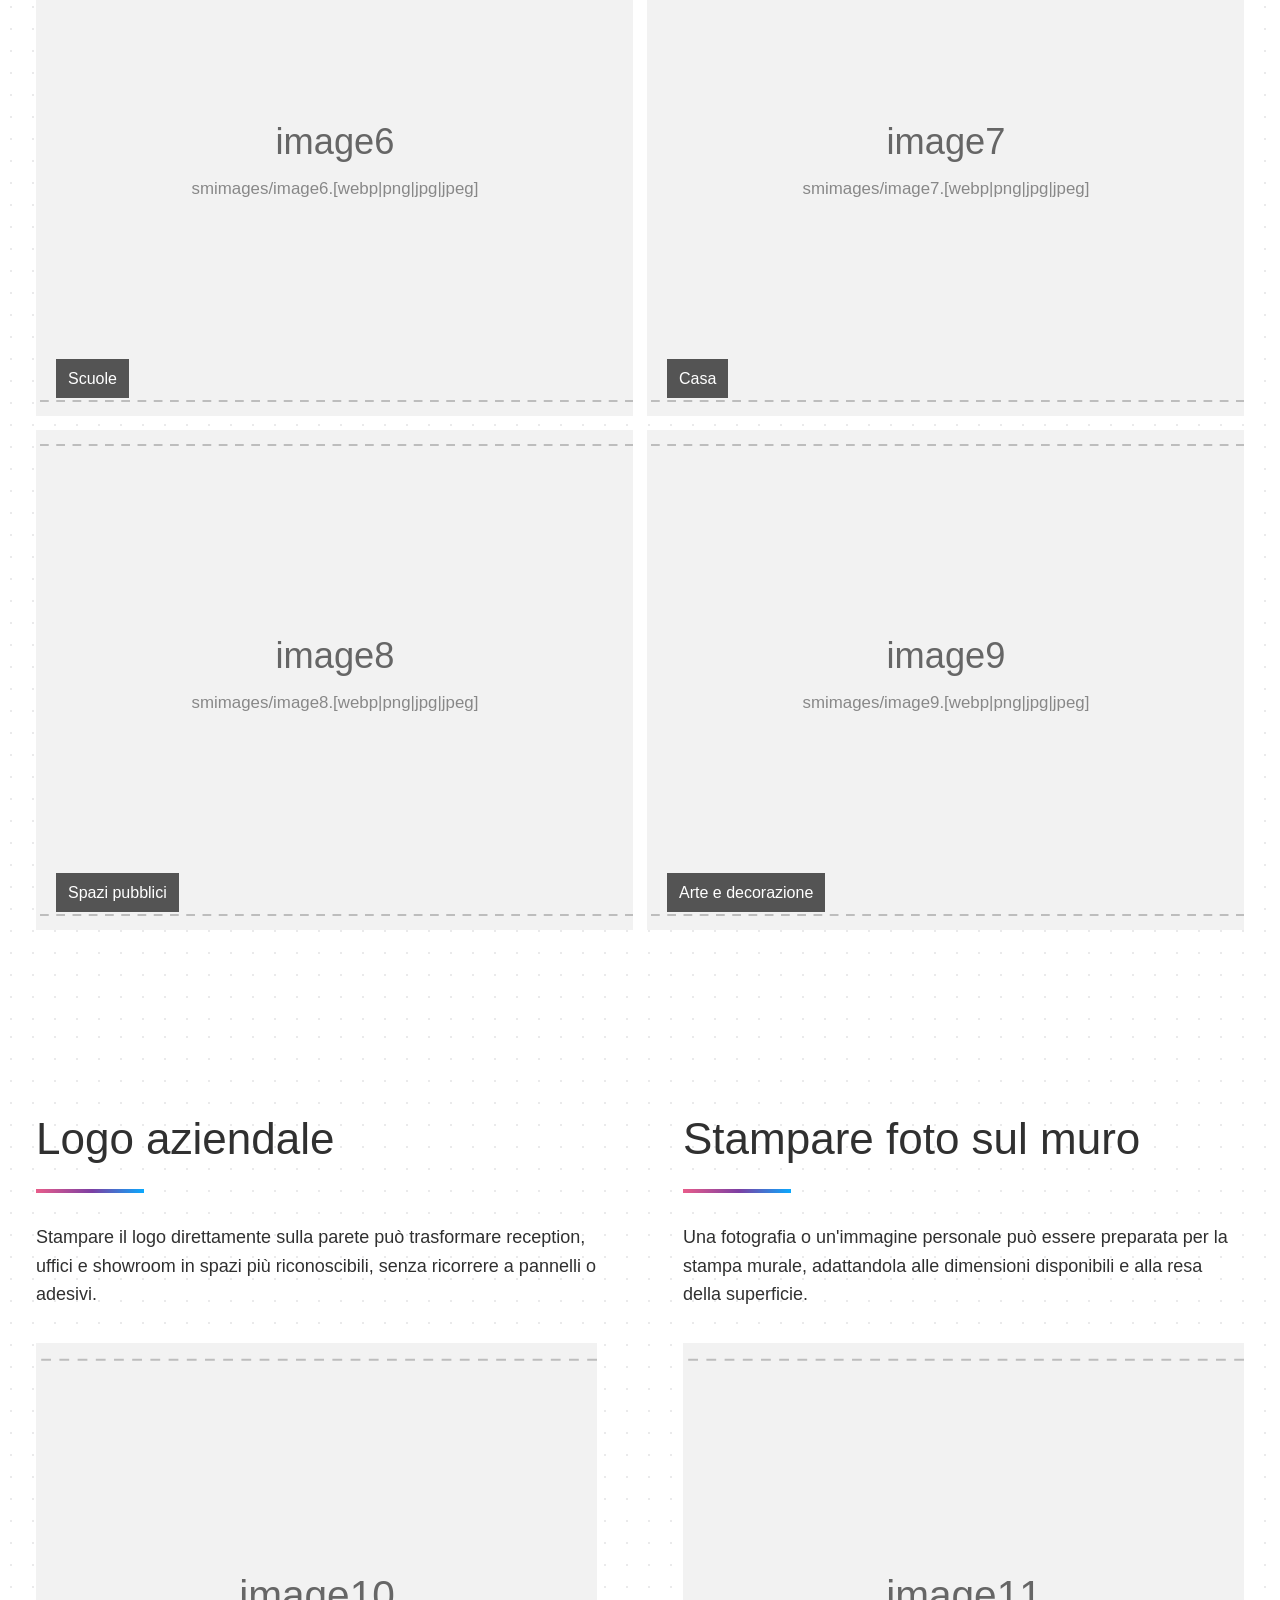
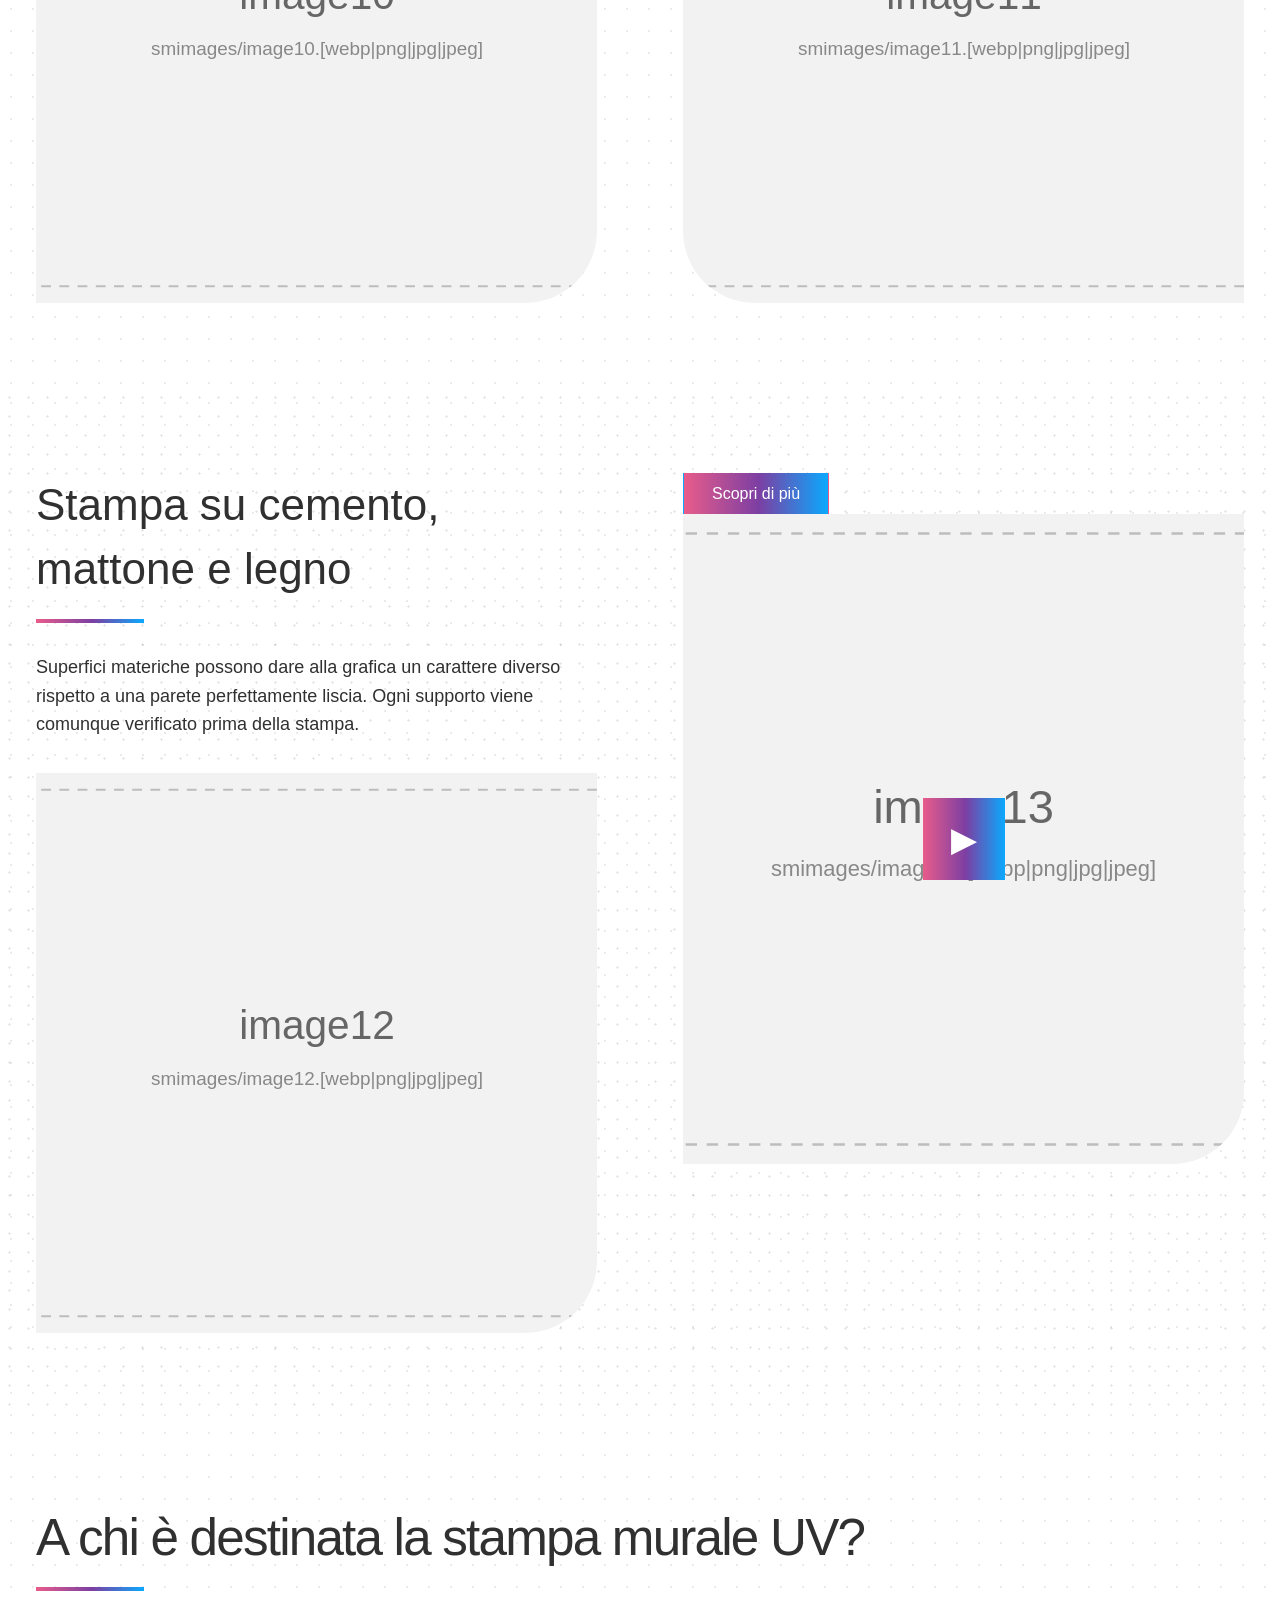
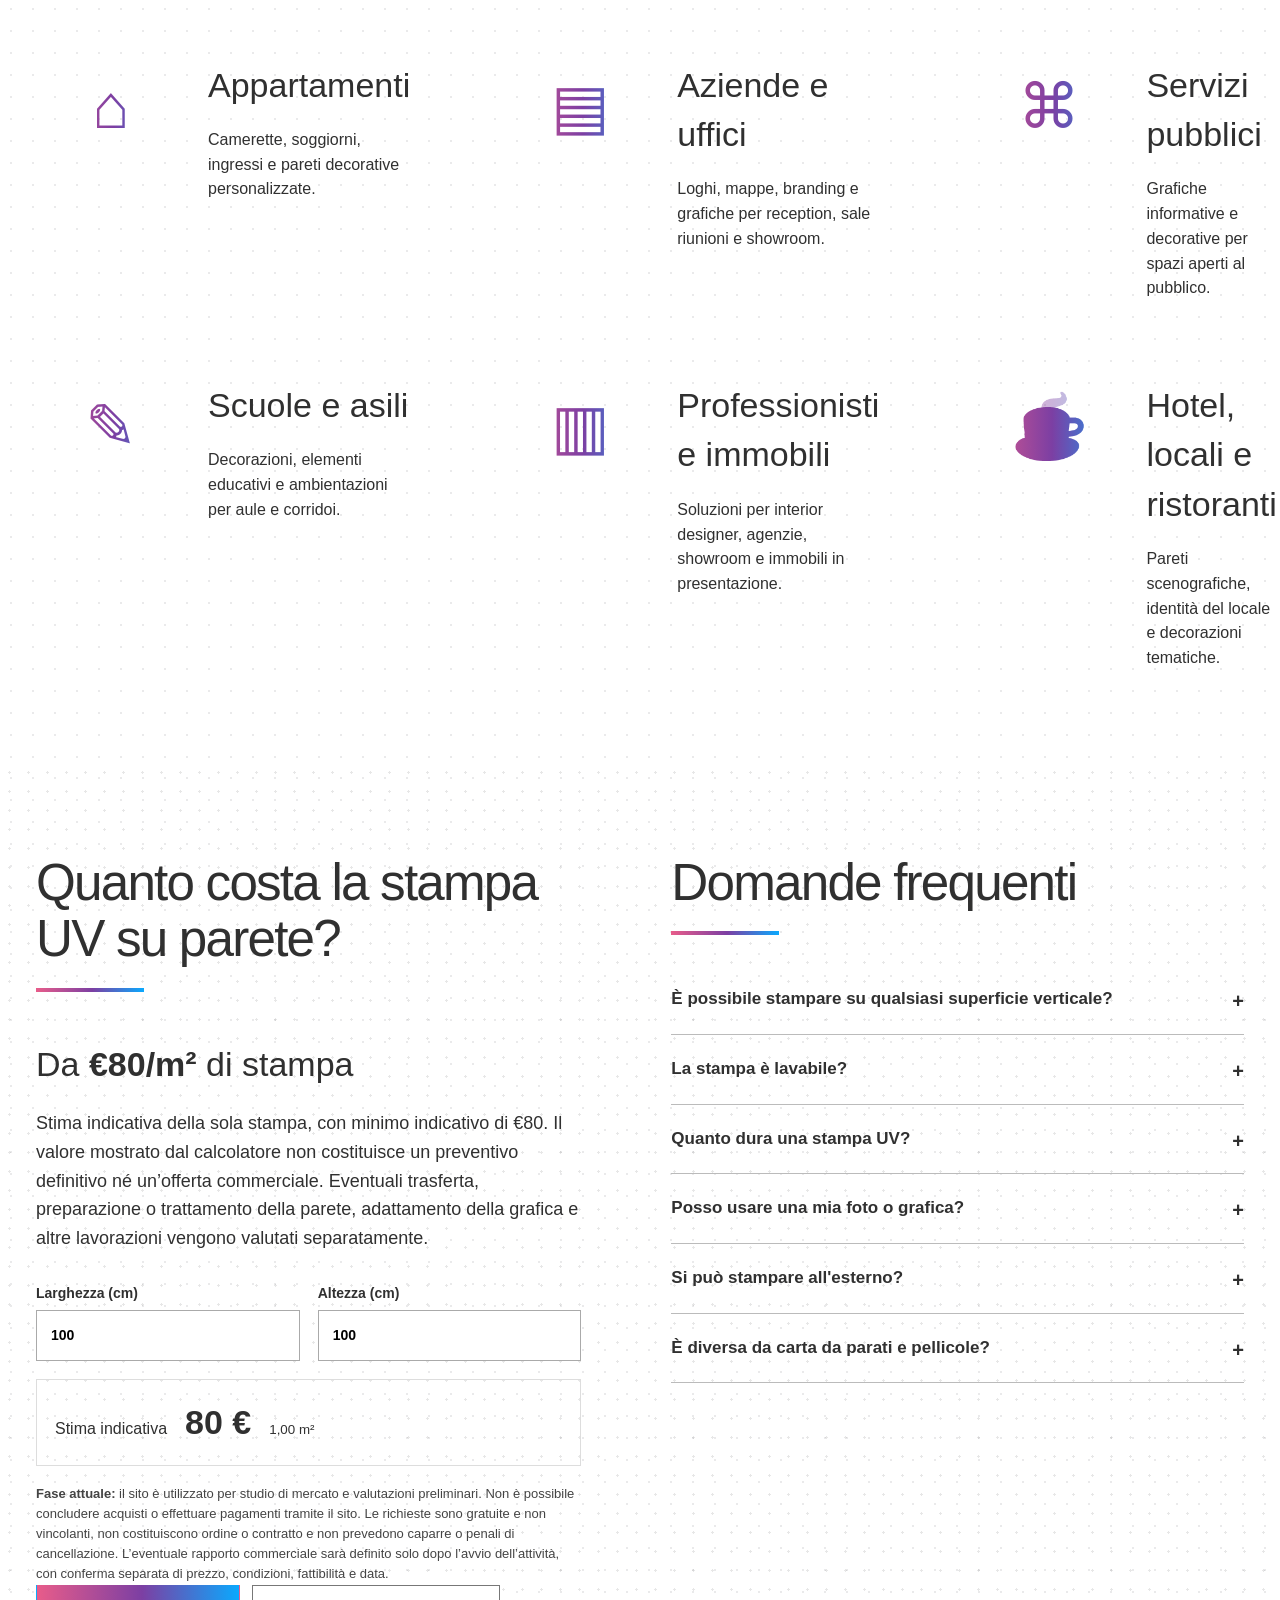
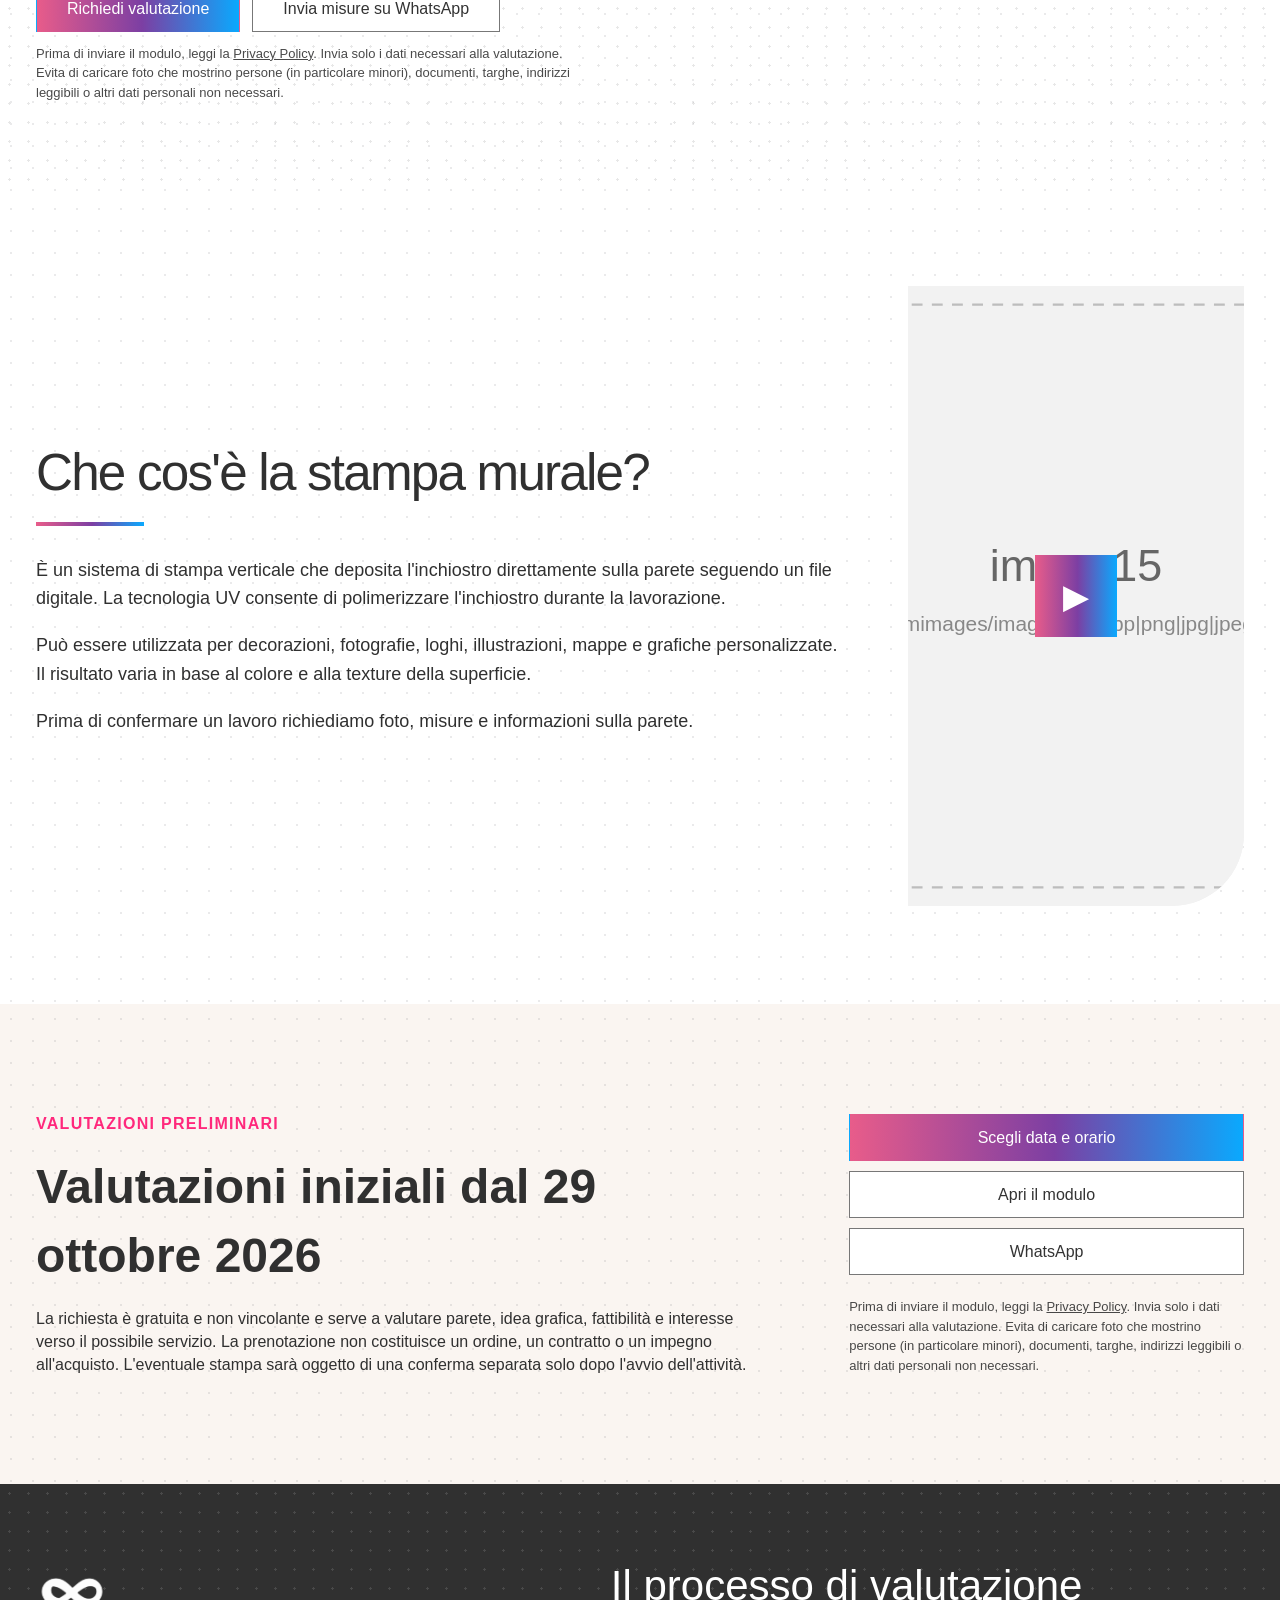
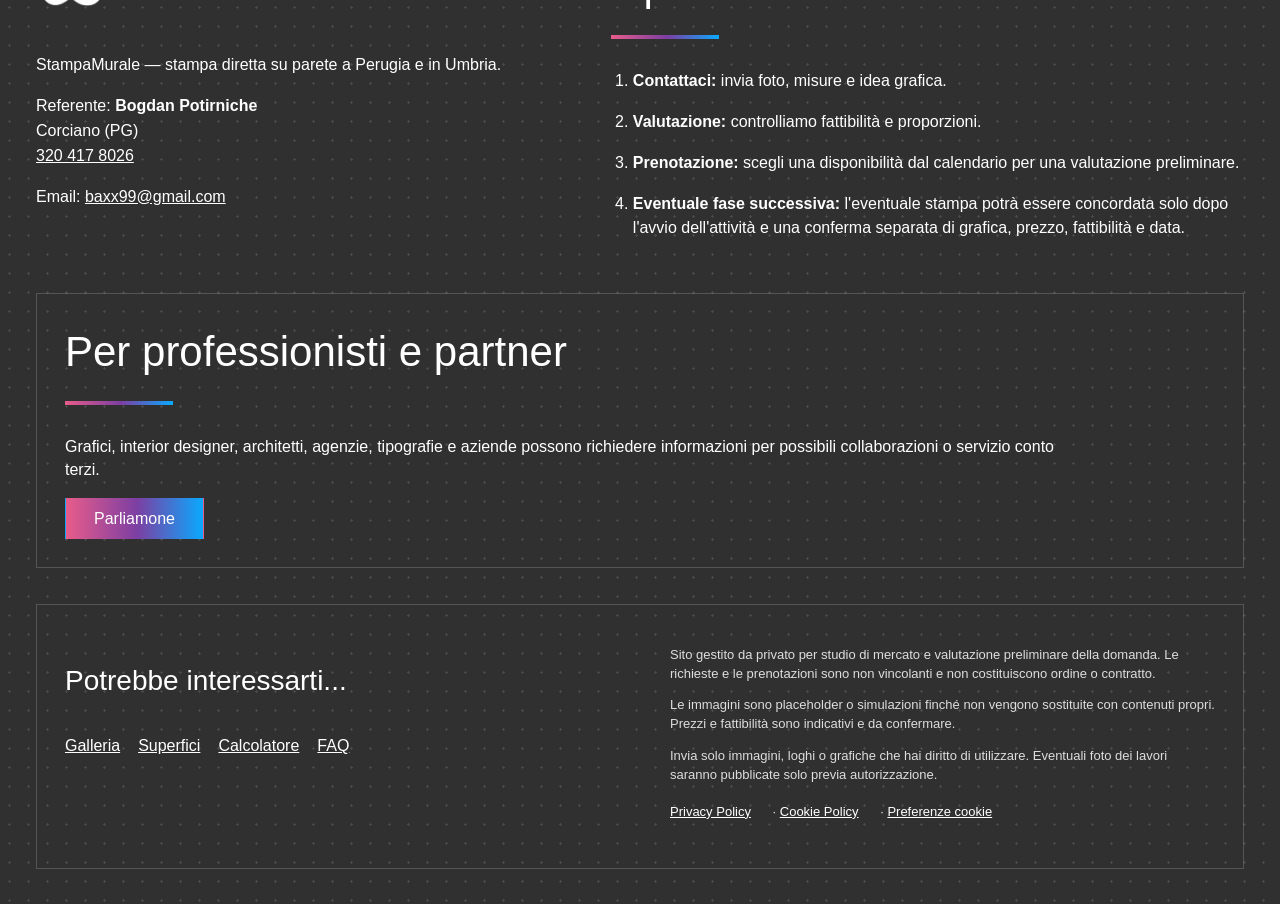
==== commit 1a8fba56: "Sposta il confronto prima delle superfici" ====
--- a/index.html
+++ b/index.html
@@ -17,6 +17,7 @@
 <main>
 <section class="hero-gradient"><div class="hero-grid shell"><div class="hero-copy"><img class="hero-logo" src="smimages/logo.svg" alt="StampaMurale"><p class="hero-kicker">Stampa murale: decorazione e comunicazione visiva direttamente sulla parete.</p><h1>Stampa murale UV a Perugia e in Umbria</h1><p class="hero-lead">Porta immagini, loghi, fotografie e grafiche personalizzate direttamente sulla parete, senza adesivi o pannelli applicati.</p><div class="hero-actions"><a class="button button-light" href="#preventivo">Prenota una valutazione</a><a class="button button-outline-light" href="#introduzione">Come funziona?</a></div><p class="hero-note">Valutazioni iniziali disponibili dal <strong>29 ottobre 2026</strong>, su prenotazione.</p></div><div class="hero-media"><figure class="hero-image hero-image-top"><img data-sm-image="image1" alt="Placeholder immagine hero superiore"><figcaption>Immagine da inserire</figcaption></figure><figure class="hero-image hero-image-bottom"><img data-sm-image="image2" alt="Placeholder immagine hero inferiore"><figcaption>Immagine da inserire</figcaption></figure></div></div><div class="hero-dots" aria-hidden="true"></div></section>
 <section class="intro-section" id="introduzione"><div class="shell split-layout"><div class="content-wide"><h2>Stampa murale: un nuovo modo di decorare le pareti</h2><div class="tiny-gradient-line"></div><p><strong>La stampa murale UV</strong> applica l'inchiostro direttamente sulla superficie e lo polimerizza con luce UV. La grafica viene realizzata sulla parete senza pellicole, carta da parati o supporti incollati.</p><p><strong>Puoi partire da una tua immagine, da un logo o da un'idea.</strong> Il progetto viene adattato alle dimensioni e alle caratteristiche reali della parete prima della stampa.</p><p>È una soluzione pensata per abitazioni, uffici, attività commerciali, strutture ricettive, scuole e altri ambienti in cui la parete può diventare parte della comunicazione o dell'arredo.</p></div><div class="video-column"><button class="video-placeholder" data-video="video1" type="button"><img data-sm-image="image3" alt="Placeholder video stampa murale"><span class="play-button">▶</span></button></div></div></section>
+<section class="comparison-section"><div class="shell split-layout comparison-layout"><div class="video-column"><button class="video-placeholder portrait" data-video="video3" type="button"><img data-sm-image="image14" alt="Placeholder video confronto"><span class="play-button">▶</span></button></div><div class="content-wide"><h2>Stampa diretta: un'alternativa a carta da parati e pellicole</h2><div class="tiny-gradient-line"></div><p>La stampa murale applica la grafica direttamente alla superficie. Questo permette di evitare giunte tra teli, bordi che possono sollevarsi e supporti aggiuntivi.</p><ol class="number-list"><li><strong>Libertà di composizione.</strong> La grafica non deve necessariamente occupare un rettangolo pieno.</li><li><strong>Integrazione con la parete.</strong> Le parti non stampate possono lasciare visibile il supporto.</li><li><strong>Processo pulito.</strong> Non vengono applicati collanti o pellicole.</li><li><strong>Durata.</strong> La resa può durare molti anni se supporto e condizioni sono adeguati.</li></ol></div></div></section>
 <section class="surface-section" id="superfici"><div class="shell"><h2 class="center-title">Stampiamo su molte superfici</h2><div class="tiny-gradient-line center"></div><div class="surface-icons"><article><div class="icon-box">▧</div><h3>Parete dipinta</h3></article><article><div class="icon-box">▦</div><h3>Mattone</h3></article><article><div class="icon-box">▥</div><h3>Legno</h3></article><article><div class="icon-box">◒</div><h3>Calcestruzzo</h3></article><article><div class="icon-box">◇</div><h3>Vetro</h3></article><article><div class="icon-box">▩</div><h3>Piastrelle</h3></article><article><div class="icon-box">♻</div><h3>Plastica</h3></article></div><p class="surface-copy">La compatibilità dipende dalla superficie, dalla finitura, dalla planarità e dall'accessibilità. Prima di ogni lavoro verifichiamo il supporto. Su superfici idonee, la stampa può essere pulita delicatamente con un panno umido e detergente leggero.</p><div class="spec-grid"><article><div class="spec-icon">↕</div><p>Altezza massima di stampa: <strong>4 m</strong></p></article><article><div class="spec-icon">↔</div><p>Larghezza di stampa: <strong>senza limite teorico</strong></p></article><article><div class="spec-icon">◴</div><p>Velocità indicativa: <strong>1,5 m²/h</strong></p></article></div></div></section>
 <section class="benefits-section"><div class="shell"><h2 class="center-title">Con StampaMurale ottieni:</h2><div class="tiny-gradient-line center"></div><div class="benefit-grid"><article><div class="benefit-icon">⌗</div><h3>Grafica personalizzata</h3><p>Foto, loghi e composizioni adattate alla parete e allo spazio.</p></article><article><div class="benefit-icon">☂</div><h3>Resistenza nell'uso quotidiano</h3><p>La resa finale dipende dal supporto e dalle condizioni di utilizzo.</p></article><article><div class="benefit-icon">⌖</div><h3>Servizio locale</h3><p>Valutazioni a Perugia e in Umbria, con eventuali trasferte da verificare.</p></article><article><div class="benefit-icon">▤</div><h3>Prezzo chiaro</h3><p>Stima indicativa da €80/m², con minimo indicativo di €80.</p></article><article><div class="benefit-icon">◴</div><h3>Stampa diretta</h3><p>Nessun tempo di posa di adesivi e nessuna giunta tra teli.</p></article></div></div></section>
 <section class="gallery-section" id="galleria"><div class="shell"><h2>Galleria dei progetti</h2><div class="tiny-gradient-line"></div><div class="gallery-filters"><button class="gallery-filter active" data-filter="all" type="button">In primo piano</button><button class="gallery-filter" data-filter="business" type="button">Uffici e aziende</button><button class="gallery-filter" data-filter="school" type="button">Scuole</button><button class="gallery-filter" data-filter="public" type="button">Servizi pubblici</button><button class="gallery-filter" data-filter="home" type="button">Appartamenti e case</button><button class="gallery-filter" data-filter="commercial" type="button">Locali commerciali</button><button class="gallery-filter" data-filter="art" type="button">Arte e decorazione</button></div><div class="project-grid"><button class="project-card" data-category="business" data-gallery-item type="button"><img data-sm-image="image4" alt="Progetto uffici"><span>Uffici e aziende</span></button><button class="project-card" data-category="commercial" data-gallery-item type="button"><img data-sm-image="image5" alt="Progetto locali"><span>Locali commerciali</span></button><button class="project-card" data-category="school" data-gallery-item type="button"><img data-sm-image="image6" alt="Progetto scuole"><span>Scuole</span></button><button class="project-card" data-category="home" data-gallery-item type="button"><img data-sm-image="image7" alt="Progetto casa"><span>Casa</span></button><button class="project-card" data-category="public" data-gallery-item type="button"><img data-sm-image="image8" alt="Progetto spazi pubblici"><span>Spazi pubblici</span></button><button class="project-card" data-category="art" data-gallery-item type="button"><img data-sm-image="image9" alt="Progetto arte"><span>Arte e decorazione</span></button></div></div></section>
@@ -24,7 +25,6 @@
 <section class="application-section soft-dots"><div class="shell two-column-content"><article><h2>Stampa su cemento, mattone e legno</h2><div class="tiny-gradient-line"></div><p>Superfici materiche possono dare alla grafica un carattere diverso rispetto a una parete perfettamente liscia. Ogni supporto viene comunque verificato prima della stampa.</p><img class="rounded-media" data-sm-image="image12" alt="Stampa su superficie materica"></article><article><a class="button gradient-button small" href="#superfici">Scopri di più</a><button class="video-placeholder tall" data-video="video2" type="button"><img data-sm-image="image13" alt="Placeholder video superfici"><span class="play-button">▶</span></button></article></div></section>
 <section class="audience-section"><div class="shell"><h2>A chi è destinata la stampa murale UV?</h2><div class="tiny-gradient-line"></div><div class="audience-grid"><article><div class="audience-icon">⌂</div><h3>Appartamenti</h3><p>Camerette, soggiorni, ingressi e pareti decorative personalizzate.</p></article><article><div class="audience-icon">▤</div><h3>Aziende e uffici</h3><p>Loghi, mappe, branding e grafiche per reception, sale riunioni e showroom.</p></article><article><div class="audience-icon">⌘</div><h3>Servizi pubblici</h3><p>Grafiche informative e decorative per spazi aperti al pubblico.</p></article><article><div class="audience-icon">✎</div><h3>Scuole e asili</h3><p>Decorazioni, elementi educativi e ambientazioni per aule e corridoi.</p></article><article><div class="audience-icon">▥</div><h3>Professionisti e immobili</h3><p>Soluzioni per interior designer, agenzie, showroom e immobili in presentazione.</p></article><article><div class="audience-icon">☕</div><h3>Hotel, locali e ristoranti</h3><p>Pareti scenografiche, identità del locale e decorazioni tematiche.</p></article></div></div></section>
 <section class="price-faq-section" id="prezzi"><div class="shell price-faq-grid"><div class="price-side"><h2>Quanto costa la stampa UV su parete?</h2><div class="tiny-gradient-line"></div><p class="price-big">Da <strong>€80/m²</strong> di stampa</p><p>Stima indicativa della sola stampa, con minimo indicativo di €80. Il prezzo finale viene confermato dopo valutazione di parete, grafica, trasferta e fattibilità tecnica.</p><div class="calculator"><label>Larghezza (cm)<input id="printWidth" type="number" min="1" value="100"></label><label>Altezza (cm)<input id="printHeight" type="number" min="1" value="100"></label><div class="calculator-result"><span>Stima indicativa</span><strong id="estimatedPrice">€80</strong><small id="estimatedDetails">1,00 m²</small></div></div><div class="price-actions"><a id="formEstimate" class="button gradient-button" href="#" target="_blank" rel="noopener">Richiedi valutazione</a><a id="whatsappEstimate" class="button outline-button" href="#" target="_blank" rel="noopener">Invia misure su WhatsApp</a></div></div><div class="faq-side" id="faq"><h2>Domande frequenti</h2><div class="tiny-gradient-line"></div><details><summary>È possibile stampare su qualsiasi superficie verticale?</summary><p>La tecnologia UV consente di lavorare su molte superfici, ma la fattibilità reale dipende da finitura, aderenza, planarità e accessibilità.</p></details><details><summary>La stampa è lavabile?</summary><p>Su supporti idonei può essere pulita delicatamente con un panno umido e detergente leggero.</p></details><details><summary>Quanto dura una stampa UV?</summary><p>In condizioni adatte può mantenere una buona resa per molti anni, indicativamente fino a 10 anni; la durata reale dipende da supporto, esposizione e usura.</p></details><details><summary>Posso usare una mia foto o grafica?</summary><p>Sì. Valutiamo risoluzione, proporzioni, colori e dimensioni prima della stampa.</p></details><details><summary>Si può stampare all'esterno?</summary><p>È possibile valutare superfici esterne selezionate, dopo verifica di esposizione, supporto e condizioni tecniche.</p></details><details><summary>È diversa da carta da parati e pellicole?</summary><p>Sì: la grafica viene stampata direttamente sulla superficie, senza teli da giuntare o bordi adesivi da applicare.</p></details></div></div></section>
-<section class="comparison-section"><div class="shell split-layout comparison-layout"><div class="video-column"><button class="video-placeholder portrait" data-video="video3" type="button"><img data-sm-image="image14" alt="Placeholder video confronto"><span class="play-button">▶</span></button></div><div class="content-wide"><h2>Stampa diretta: un'alternativa a carta da parati e pellicole</h2><div class="tiny-gradient-line"></div><p>La stampa murale applica la grafica direttamente alla superficie. Questo permette di evitare giunte tra teli, bordi che possono sollevarsi e supporti aggiuntivi.</p><ol class="number-list"><li><strong>Libertà di composizione.</strong> La grafica non deve necessariamente occupare un rettangolo pieno.</li><li><strong>Integrazione con la parete.</strong> Le parti non stampate possono lasciare visibile il supporto.</li><li><strong>Processo pulito.</strong> Non vengono applicati collanti o pellicole.</li><li><strong>Durata.</strong> La resa può durare molti anni se supporto e condizioni sono adeguati.</li></ol></div></div></section>
 <section class="what-section"><div class="shell split-layout"><div class="content-wide"><h2>Che cos'è la stampa murale?</h2><div class="tiny-gradient-line"></div><p>È un sistema di stampa verticale che deposita l'inchiostro direttamente sulla parete seguendo un file digitale. La tecnologia UV consente di polimerizzare l'inchiostro durante la lavorazione.</p><p>Può essere utilizzata per decorazioni, fotografie, loghi, illustrazioni, mappe e grafiche personalizzate. Il risultato varia in base al colore e alla texture della superficie.</p><p>Prima di confermare un lavoro richiediamo foto, misure e informazioni sulla parete.</p></div><div class="video-column"><button class="video-placeholder portrait" data-video="video4" type="button"><img data-sm-image="image15" alt="Placeholder video tecnologia"><span class="play-button">▶</span></button></div></div></section>
 <section class="booking-strip" id="preventivo"><div class="shell booking-grid"><div><p class="small-cap">VALUTAZIONI PRELIMINARI</p><h2>Valutazioni iniziali dal 29 ottobre 2026</h2><p>La richiesta è gratuita e non vincolante e serve a valutare parete, idea grafica, fattibilità e interesse verso il possibile servizio. La prenotazione non costituisce un ordine, un contratto o un impegno all'acquisto. L'eventuale stampa sarà oggetto di una conferma separata solo dopo l'avvio dell'attività.</p></div><div class="booking-actions"><a class="button gradient-button" id="calendarBooking" href="https://calendar.app.google/FyBGswLg36JMfPw3A" target="_blank" rel="noopener">Scegli data e orario</a><a class="button outline-button" id="googleForm" href="#" target="_blank" rel="noopener">Apri il modulo</a><a class="button outline-button" href="https://wa.me/393204178026?text=Ciao%2C%20vorrei%20prenotare%20una%20valutazione%20iniziale%20per%20una%20stampa%20su%20parete." target="_blank" rel="noopener">WhatsApp</a></div></div></section>
 <footer class="dark-footer" id="processo"><div class="shell footer-top"><div class="footer-contact"><img class="footer-logo" src="smimages/logo.svg" alt="StampaMurale"><p>StampaMurale — stampa diretta su parete a Perugia e in Umbria.</p><p>Referente: <strong>Bogdan Potirniche</strong><br>Corciano (PG)<br><a href="tel:+393204178026">320 417 8026</a></p><p>Email: <a href="mailto:baxx99@gmail.com">baxx99@gmail.com</a></p></div><div class="footer-process"><h2>Il processo di valutazione</h2><div class="tiny-gradient-line"></div><ol><li><strong>Contattaci:</strong> invia foto, misure e idea grafica.</li><li><strong>Valutazione:</strong> controlliamo fattibilità e proporzioni.</li><li><strong>Prenotazione:</strong> scegli una disponibilità dal calendario per una valutazione preliminare.</li><li><strong>Eventuale fase successiva:</strong> l'eventuale stampa potrà essere concordata solo dopo l'avvio dell'attività e una conferma separata di grafica, prezzo, fattibilità e data.</li></ol></div></div><div class="shell footer-box"><h2>Per professionisti e partner</h2><div class="tiny-gradient-line"></div><p>Grafici, interior designer, architetti, agenzie, tipografie e aziende possono richiedere informazioni per possibili collaborazioni o servizio conto terzi.</p><a class="button gradient-button small" href="#preventivo">Parliamone</a></div><div class="shell footer-links-box"><div><h3>Potrebbe interessarti...</h3><a href="#galleria">Galleria</a><a href="#superfici">Superfici</a><a href="#prezzi">Calcolatore</a><a href="#faq">FAQ</a></div><div class="footer-legal"><p>Sito gestito da privato per studio di mercato e valutazione preliminare della domanda. Le richieste e le prenotazioni sono non vincolanti e non costituiscono ordine o contratto.</p><p>Le immagini sono placeholder o simulazioni finché non vengono sostituite con contenuti propri. Prezzi e fattibilità sono indicativi e da confermare.</p><p>Invia solo immagini, loghi o grafiche che hai diritto di utilizzare. Eventuali foto dei lavori saranno pubblicate solo previa autorizzazione.</p><p><a href="privacy.html">Privacy Policy</a> · <a href="cookie.html">Cookie Policy</a> · <button class="text-button" id="openCookiePreferencesFooter" type="button">Preferenze cookie</button></p></div></div></footer>
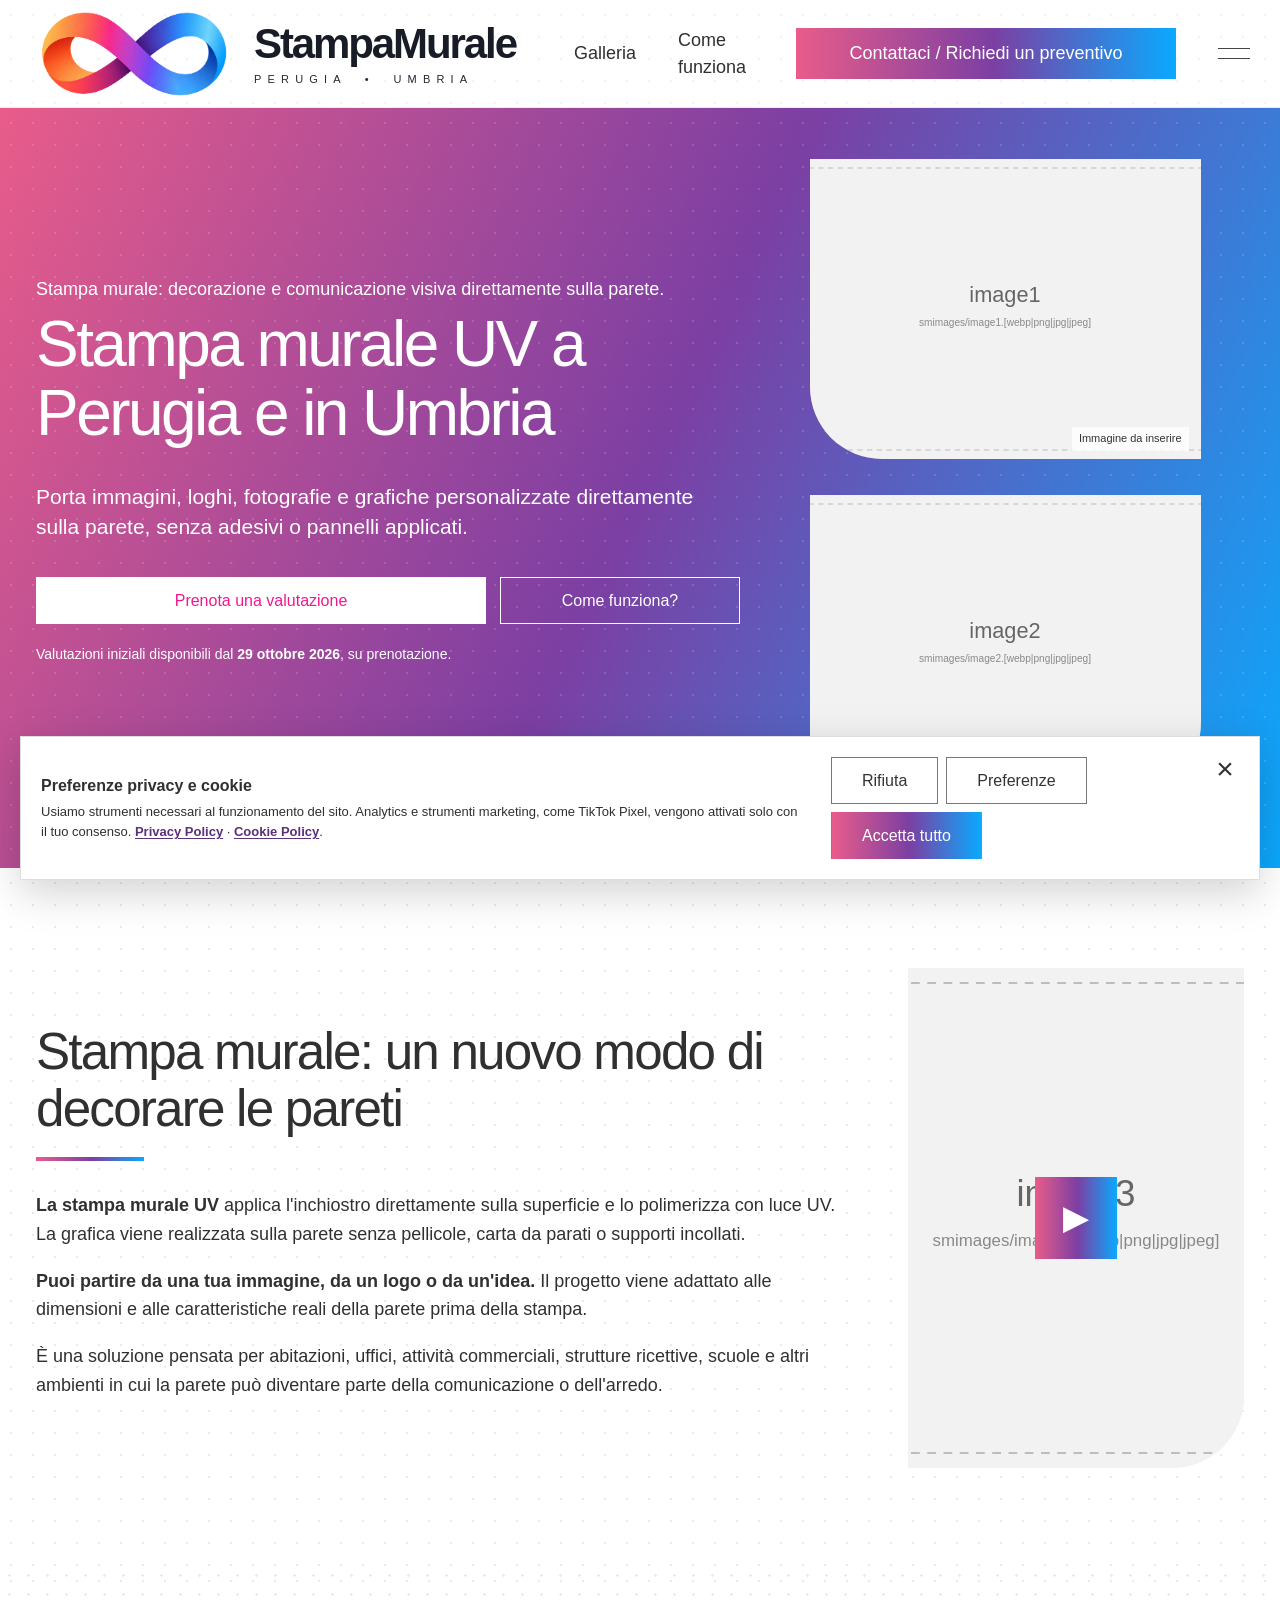
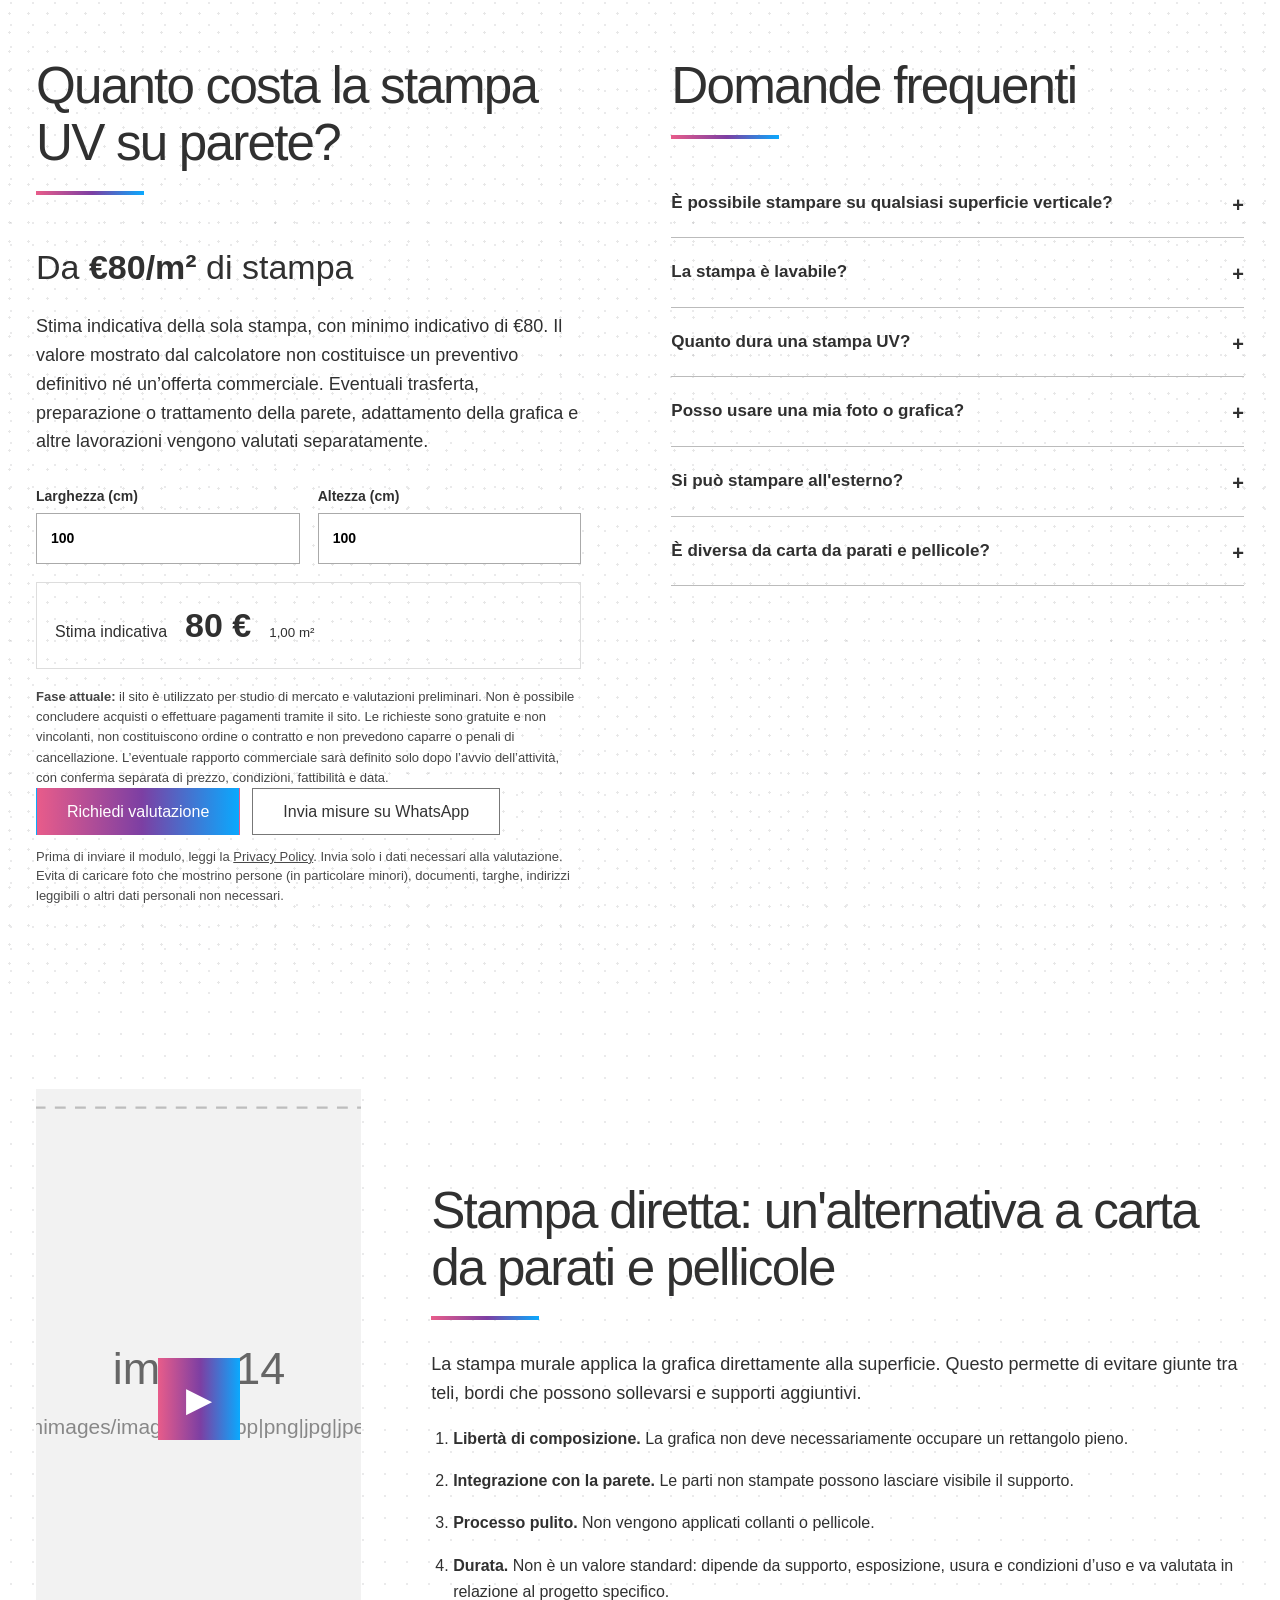
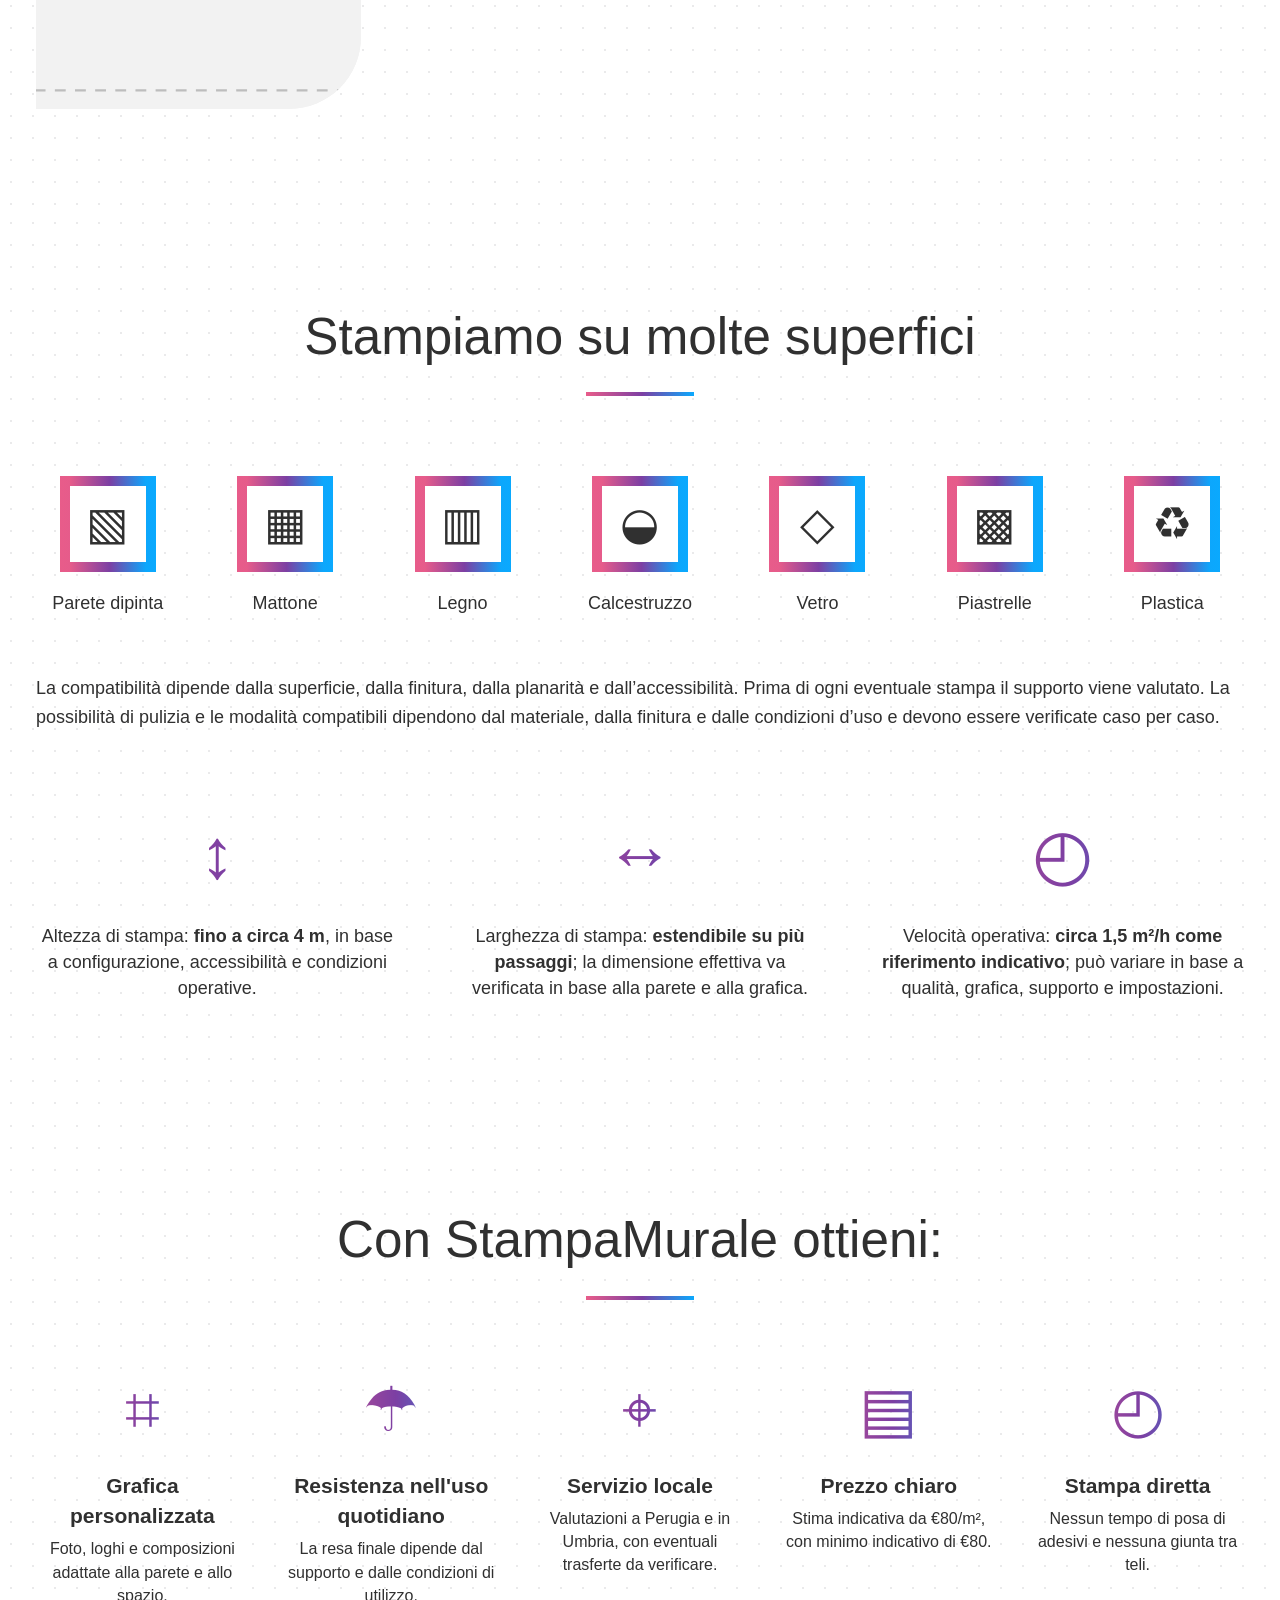
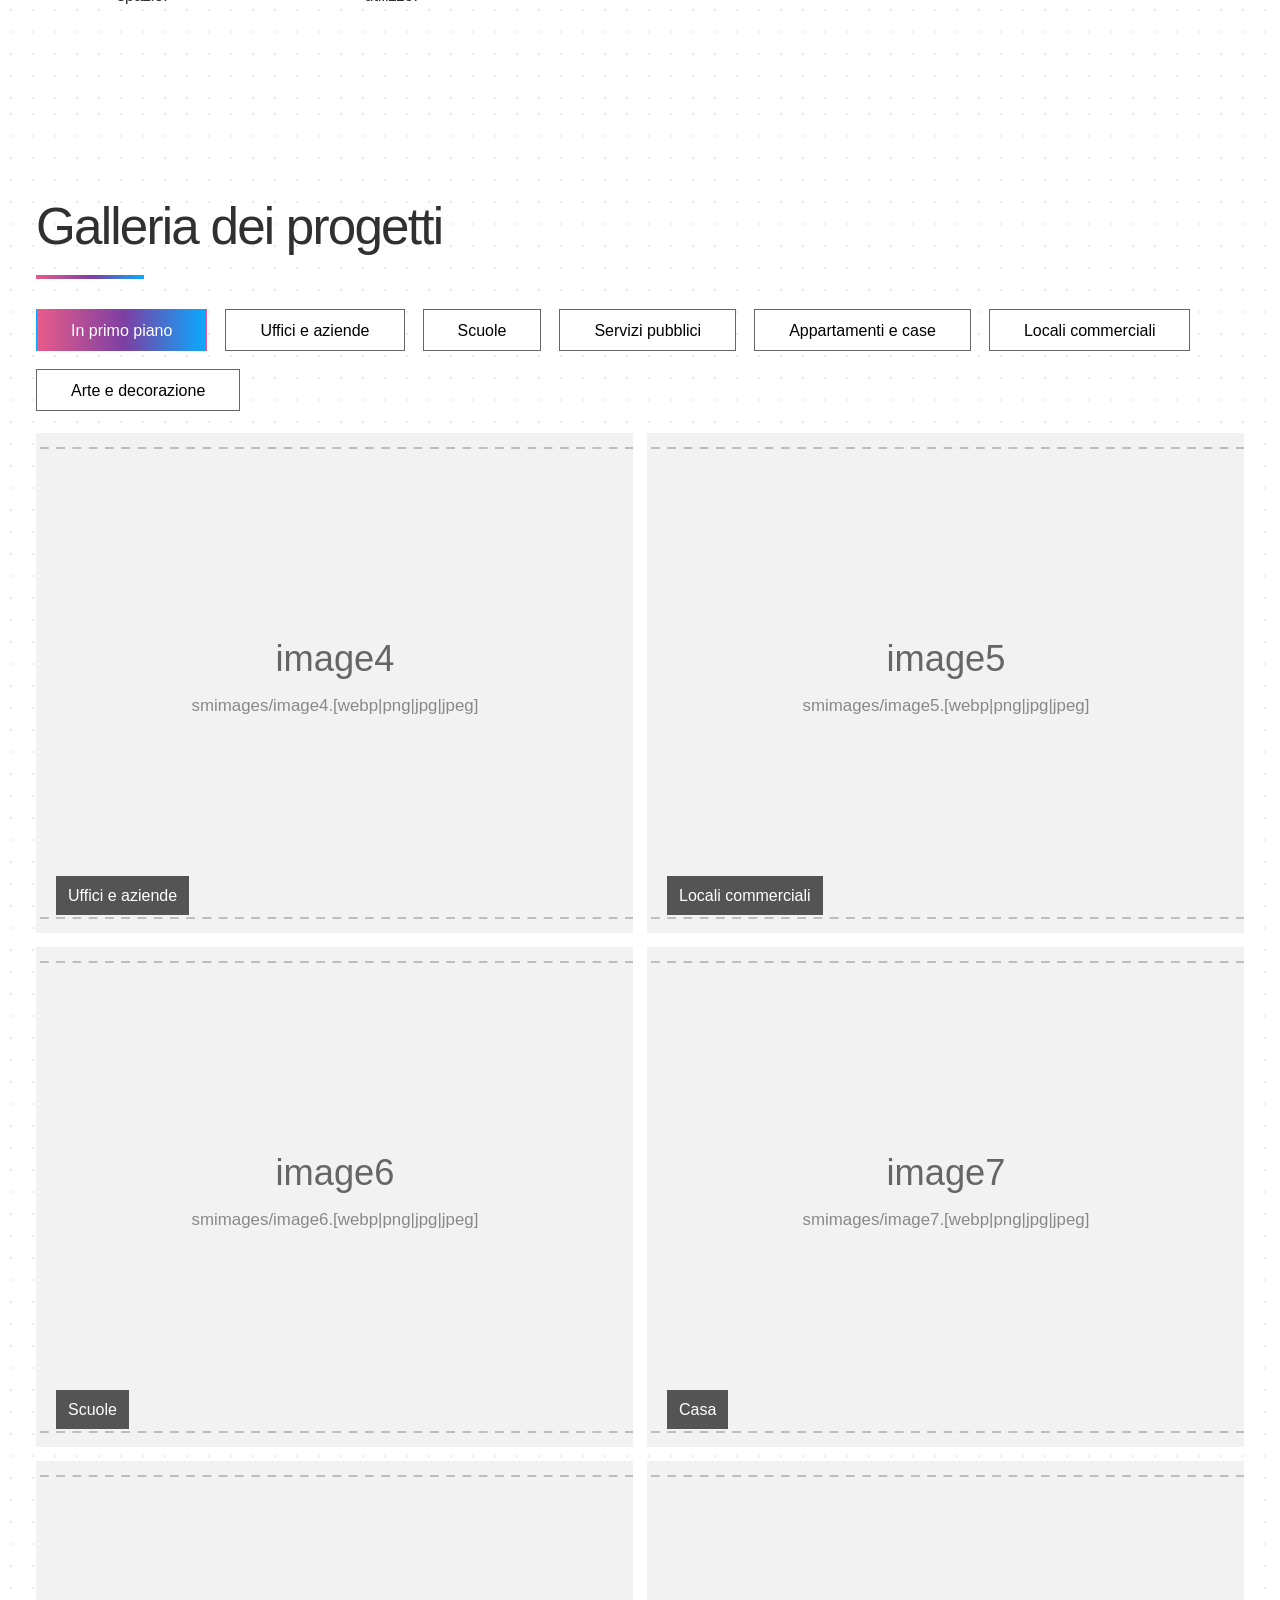
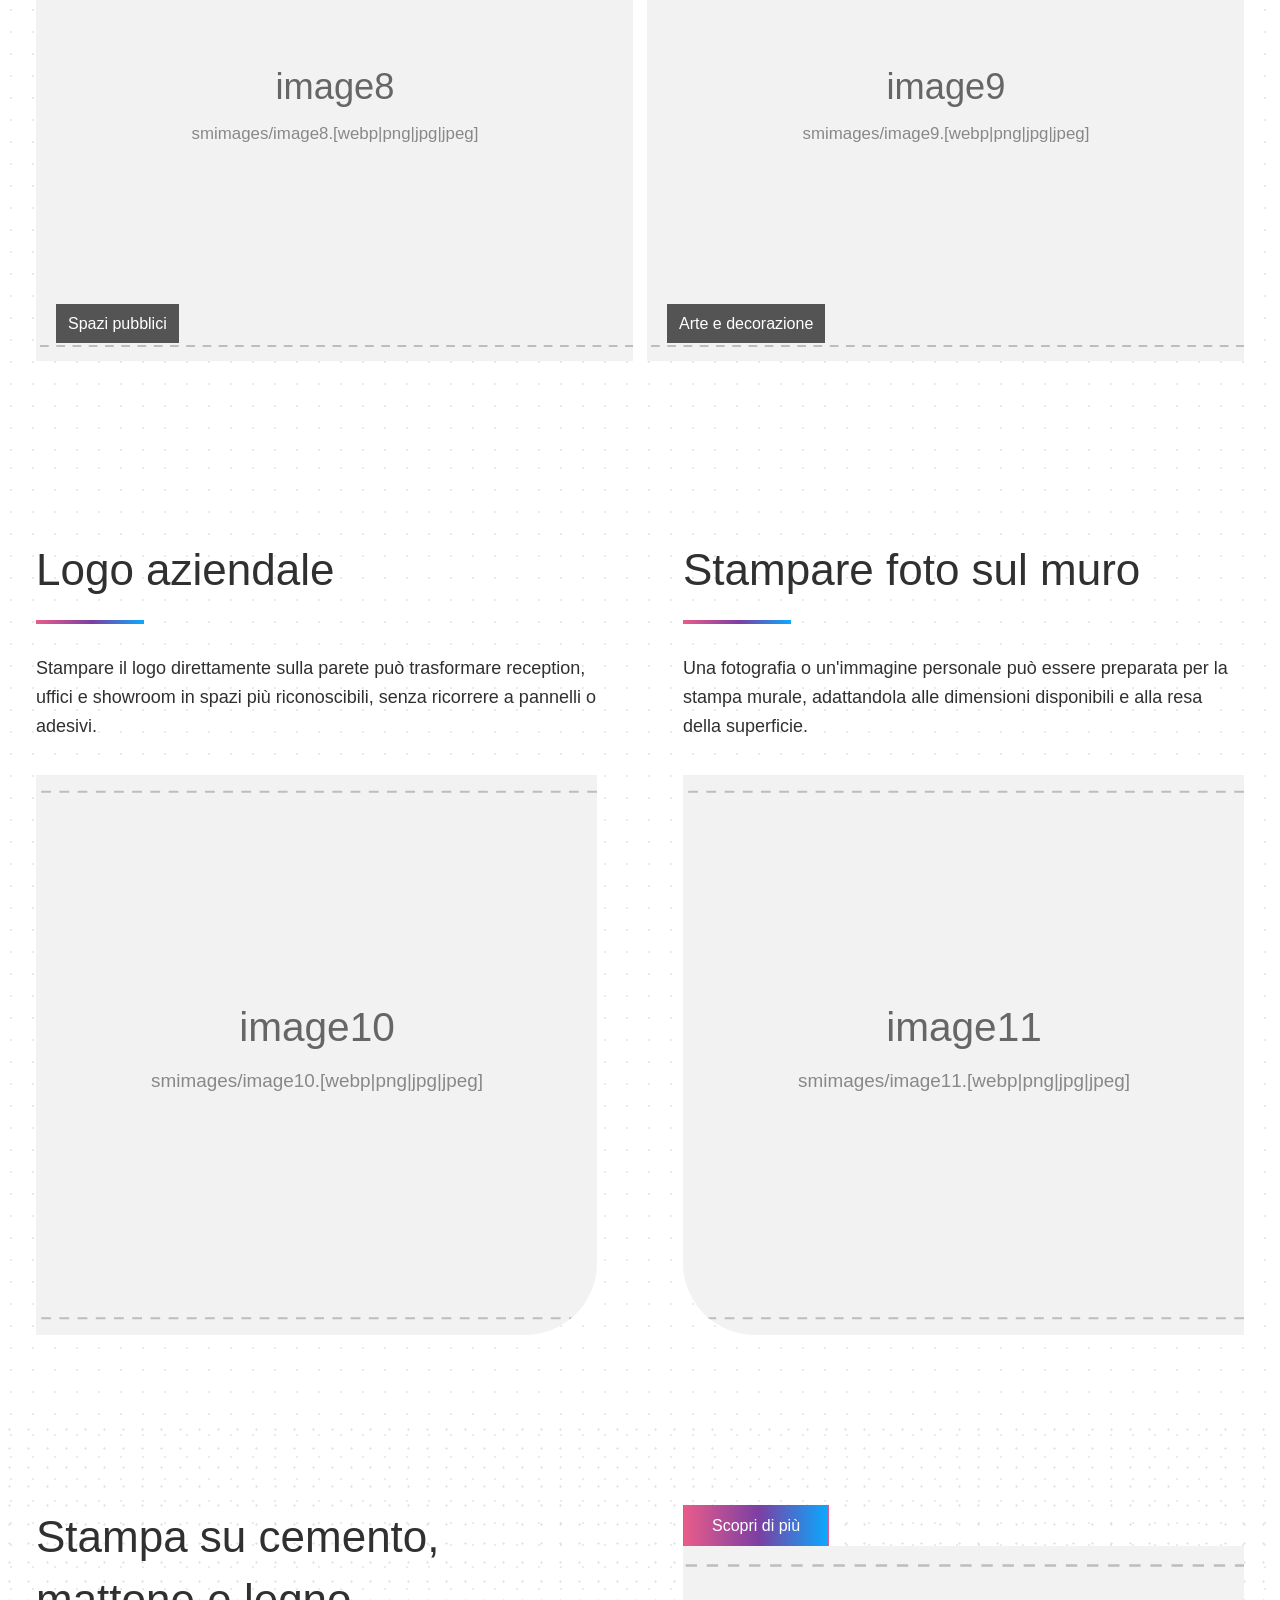
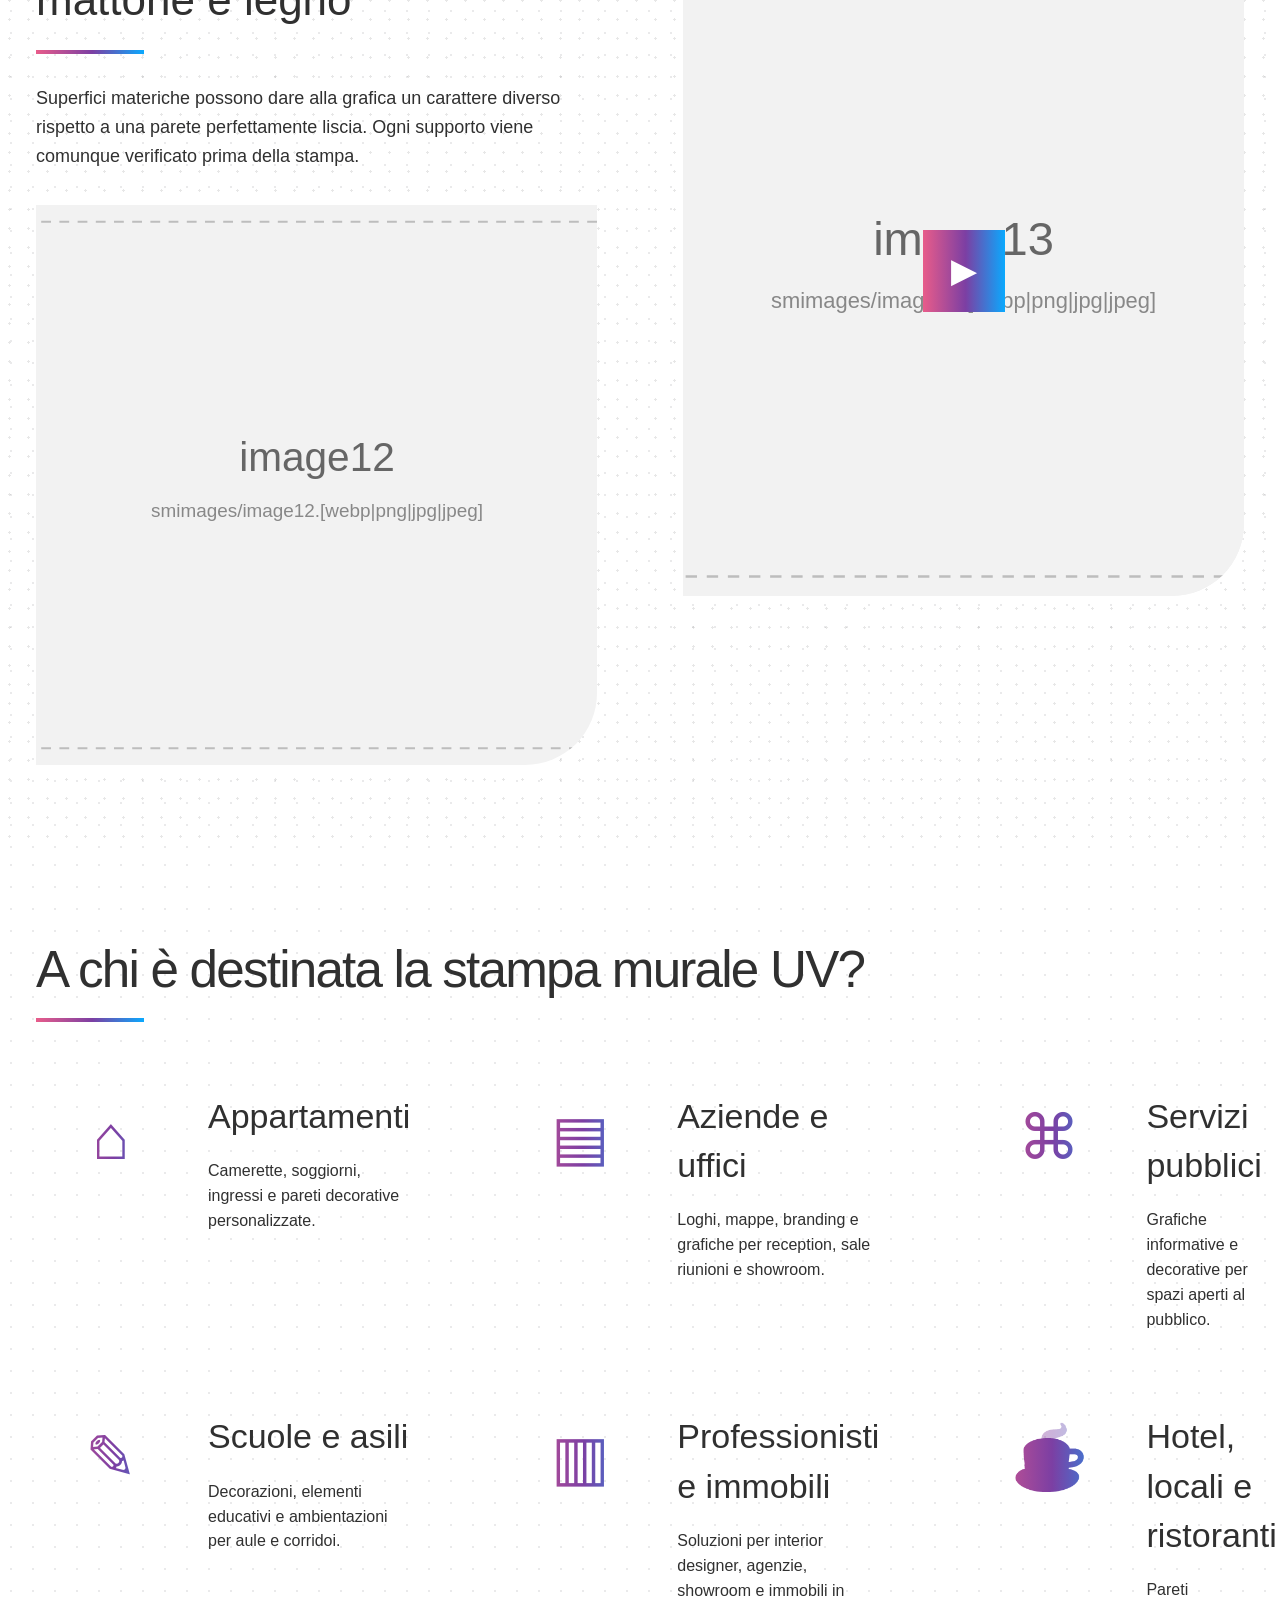
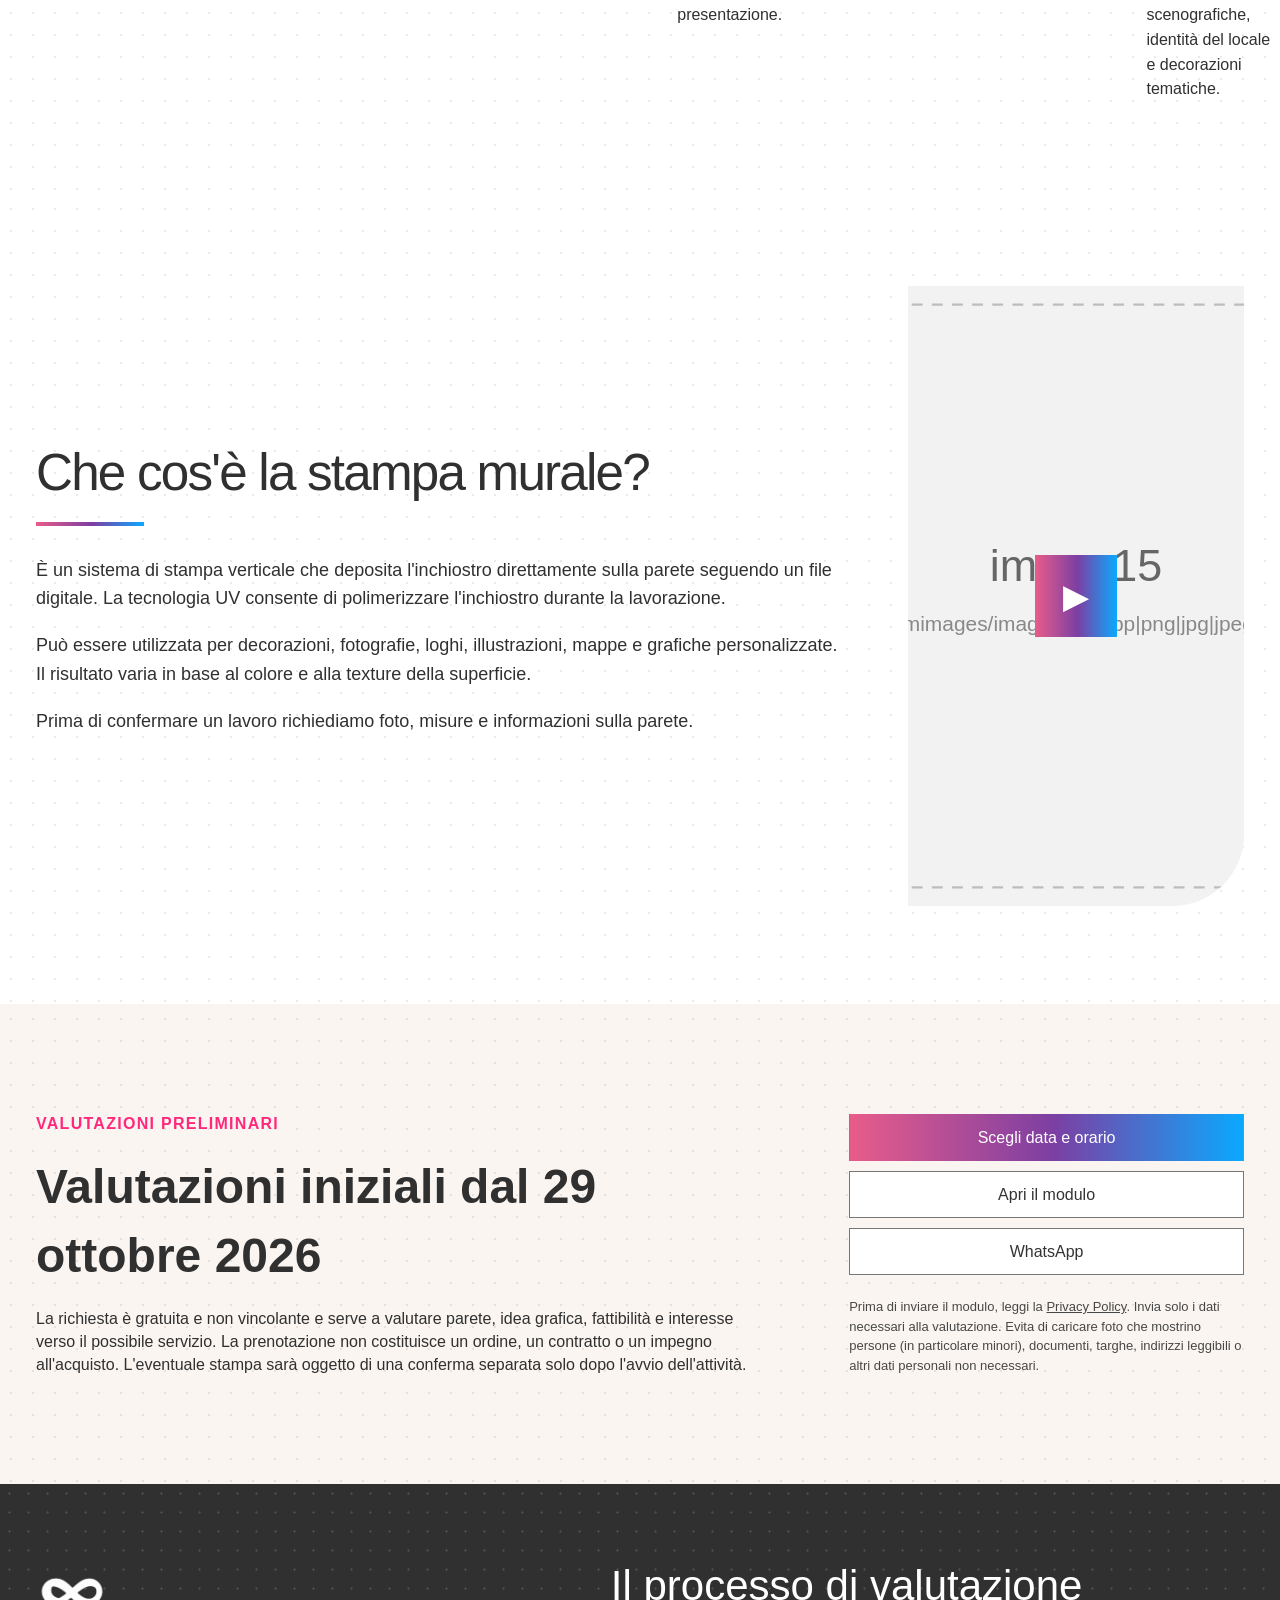
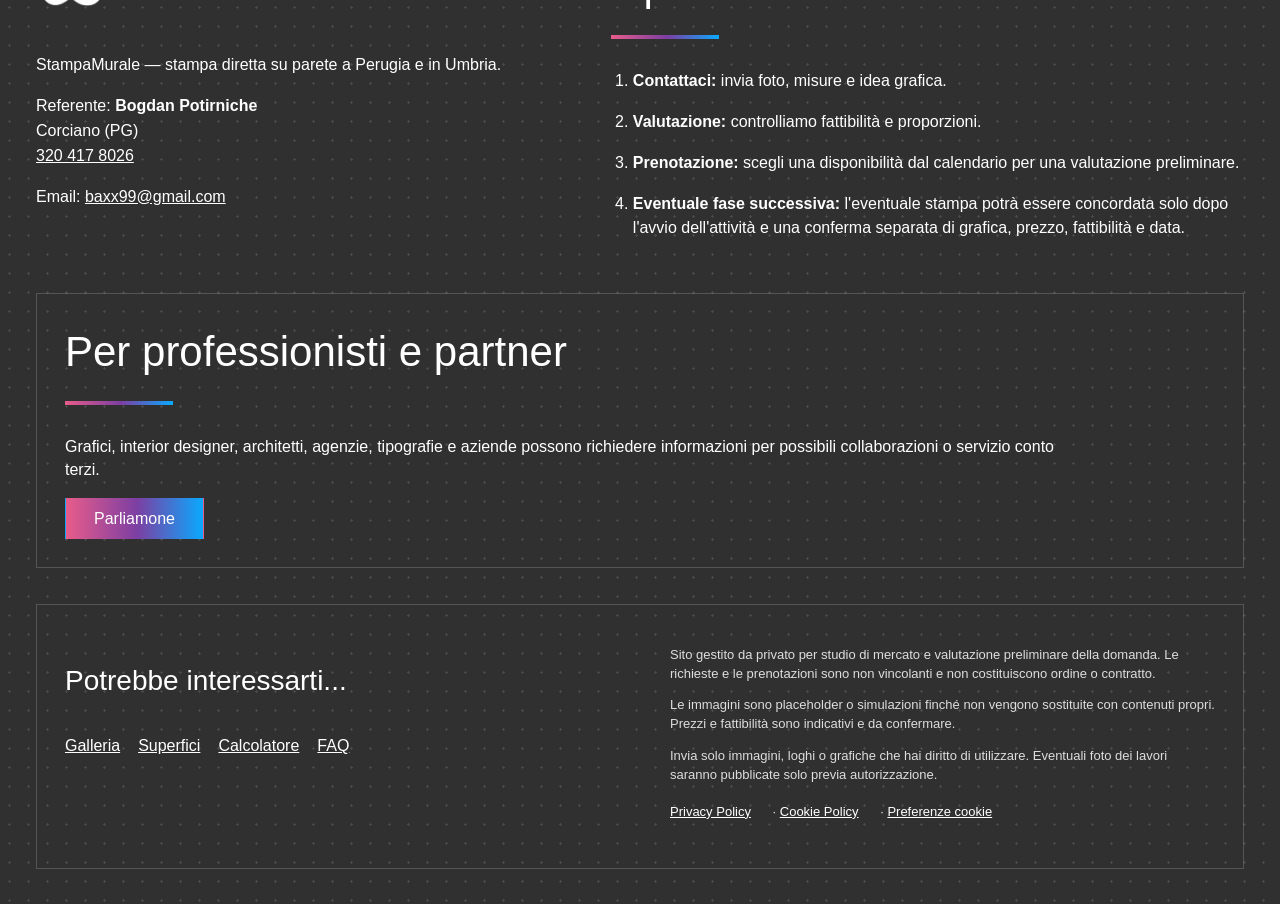
==== commit cdec6eca: "Sposta la sezione prezzi prima del confronto" ====
--- a/index.html
+++ b/index.html
@@ -17,6 +17,7 @@
 <main>
 <section class="hero-gradient"><div class="hero-grid shell"><div class="hero-copy"><img class="hero-logo" src="smimages/logo.svg" alt="StampaMurale"><p class="hero-kicker">Stampa murale: decorazione e comunicazione visiva direttamente sulla parete.</p><h1>Stampa murale UV a Perugia e in Umbria</h1><p class="hero-lead">Porta immagini, loghi, fotografie e grafiche personalizzate direttamente sulla parete, senza adesivi o pannelli applicati.</p><div class="hero-actions"><a class="button button-light" href="#preventivo">Prenota una valutazione</a><a class="button button-outline-light" href="#introduzione">Come funziona?</a></div><p class="hero-note">Valutazioni iniziali disponibili dal <strong>29 ottobre 2026</strong>, su prenotazione.</p></div><div class="hero-media"><figure class="hero-image hero-image-top"><img data-sm-image="image1" alt="Placeholder immagine hero superiore"><figcaption>Immagine da inserire</figcaption></figure><figure class="hero-image hero-image-bottom"><img data-sm-image="image2" alt="Placeholder immagine hero inferiore"><figcaption>Immagine da inserire</figcaption></figure></div></div><div class="hero-dots" aria-hidden="true"></div></section>
 <section class="intro-section" id="introduzione"><div class="shell split-layout"><div class="content-wide"><h2>Stampa murale: un nuovo modo di decorare le pareti</h2><div class="tiny-gradient-line"></div><p><strong>La stampa murale UV</strong> applica l'inchiostro direttamente sulla superficie e lo polimerizza con luce UV. La grafica viene realizzata sulla parete senza pellicole, carta da parati o supporti incollati.</p><p><strong>Puoi partire da una tua immagine, da un logo o da un'idea.</strong> Il progetto viene adattato alle dimensioni e alle caratteristiche reali della parete prima della stampa.</p><p>È una soluzione pensata per abitazioni, uffici, attività commerciali, strutture ricettive, scuole e altri ambienti in cui la parete può diventare parte della comunicazione o dell'arredo.</p></div><div class="video-column"><button class="video-placeholder" data-video="video1" type="button"><img data-sm-image="image3" alt="Placeholder video stampa murale"><span class="play-button">▶</span></button></div></div></section>
+<section class="price-faq-section" id="prezzi"><div class="shell price-faq-grid"><div class="price-side"><h2>Quanto costa la stampa UV su parete?</h2><div class="tiny-gradient-line"></div><p class="price-big">Da <strong>€80/m²</strong> di stampa</p><p>Stima indicativa della sola stampa, con minimo indicativo di €80. Il prezzo finale viene confermato dopo valutazione di parete, grafica, trasferta e fattibilità tecnica.</p><div class="calculator"><label>Larghezza (cm)<input id="printWidth" type="number" min="1" value="100"></label><label>Altezza (cm)<input id="printHeight" type="number" min="1" value="100"></label><div class="calculator-result"><span>Stima indicativa</span><strong id="estimatedPrice">€80</strong><small id="estimatedDetails">1,00 m²</small></div></div><div class="price-actions"><a id="formEstimate" class="button gradient-button" href="#" target="_blank" rel="noopener">Richiedi valutazione</a><a id="whatsappEstimate" class="button outline-button" href="#" target="_blank" rel="noopener">Invia misure su WhatsApp</a></div></div><div class="faq-side" id="faq"><h2>Domande frequenti</h2><div class="tiny-gradient-line"></div><details><summary>È possibile stampare su qualsiasi superficie verticale?</summary><p>La tecnologia UV consente di lavorare su molte superfici, ma la fattibilità reale dipende da finitura, aderenza, planarità e accessibilità.</p></details><details><summary>La stampa è lavabile?</summary><p>Su supporti idonei può essere pulita delicatamente con un panno umido e detergente leggero.</p></details><details><summary>Quanto dura una stampa UV?</summary><p>In condizioni adatte può mantenere una buona resa per molti anni, indicativamente fino a 10 anni; la durata reale dipende da supporto, esposizione e usura.</p></details><details><summary>Posso usare una mia foto o grafica?</summary><p>Sì. Valutiamo risoluzione, proporzioni, colori e dimensioni prima della stampa.</p></details><details><summary>Si può stampare all'esterno?</summary><p>È possibile valutare superfici esterne selezionate, dopo verifica di esposizione, supporto e condizioni tecniche.</p></details><details><summary>È diversa da carta da parati e pellicole?</summary><p>Sì: la grafica viene stampata direttamente sulla superficie, senza teli da giuntare o bordi adesivi da applicare.</p></details></div></div></section>
 <section class="comparison-section"><div class="shell split-layout comparison-layout"><div class="video-column"><button class="video-placeholder portrait" data-video="video3" type="button"><img data-sm-image="image14" alt="Placeholder video confronto"><span class="play-button">▶</span></button></div><div class="content-wide"><h2>Stampa diretta: un'alternativa a carta da parati e pellicole</h2><div class="tiny-gradient-line"></div><p>La stampa murale applica la grafica direttamente alla superficie. Questo permette di evitare giunte tra teli, bordi che possono sollevarsi e supporti aggiuntivi.</p><ol class="number-list"><li><strong>Libertà di composizione.</strong> La grafica non deve necessariamente occupare un rettangolo pieno.</li><li><strong>Integrazione con la parete.</strong> Le parti non stampate possono lasciare visibile il supporto.</li><li><strong>Processo pulito.</strong> Non vengono applicati collanti o pellicole.</li><li><strong>Durata.</strong> La resa può durare molti anni se supporto e condizioni sono adeguati.</li></ol></div></div></section>
 <section class="surface-section" id="superfici"><div class="shell"><h2 class="center-title">Stampiamo su molte superfici</h2><div class="tiny-gradient-line center"></div><div class="surface-icons"><article><div class="icon-box">▧</div><h3>Parete dipinta</h3></article><article><div class="icon-box">▦</div><h3>Mattone</h3></article><article><div class="icon-box">▥</div><h3>Legno</h3></article><article><div class="icon-box">◒</div><h3>Calcestruzzo</h3></article><article><div class="icon-box">◇</div><h3>Vetro</h3></article><article><div class="icon-box">▩</div><h3>Piastrelle</h3></article><article><div class="icon-box">♻</div><h3>Plastica</h3></article></div><p class="surface-copy">La compatibilità dipende dalla superficie, dalla finitura, dalla planarità e dall'accessibilità. Prima di ogni lavoro verifichiamo il supporto. Su superfici idonee, la stampa può essere pulita delicatamente con un panno umido e detergente leggero.</p><div class="spec-grid"><article><div class="spec-icon">↕</div><p>Altezza massima di stampa: <strong>4 m</strong></p></article><article><div class="spec-icon">↔</div><p>Larghezza di stampa: <strong>senza limite teorico</strong></p></article><article><div class="spec-icon">◴</div><p>Velocità indicativa: <strong>1,5 m²/h</strong></p></article></div></div></section>
 <section class="benefits-section"><div class="shell"><h2 class="center-title">Con StampaMurale ottieni:</h2><div class="tiny-gradient-line center"></div><div class="benefit-grid"><article><div class="benefit-icon">⌗</div><h3>Grafica personalizzata</h3><p>Foto, loghi e composizioni adattate alla parete e allo spazio.</p></article><article><div class="benefit-icon">☂</div><h3>Resistenza nell'uso quotidiano</h3><p>La resa finale dipende dal supporto e dalle condizioni di utilizzo.</p></article><article><div class="benefit-icon">⌖</div><h3>Servizio locale</h3><p>Valutazioni a Perugia e in Umbria, con eventuali trasferte da verificare.</p></article><article><div class="benefit-icon">▤</div><h3>Prezzo chiaro</h3><p>Stima indicativa da €80/m², con minimo indicativo di €80.</p></article><article><div class="benefit-icon">◴</div><h3>Stampa diretta</h3><p>Nessun tempo di posa di adesivi e nessuna giunta tra teli.</p></article></div></div></section>
@@ -24,7 +25,6 @@
 <section class="application-section"><div class="shell two-column-content"><article><h2>Logo aziendale</h2><div class="tiny-gradient-line"></div><p>Stampare il logo direttamente sulla parete può trasformare reception, uffici e showroom in spazi più riconoscibili, senza ricorrere a pannelli o adesivi.</p><img class="rounded-media" data-sm-image="image10" alt="Logo aziendale su parete"></article><article><h2>Stampare foto sul muro</h2><div class="tiny-gradient-line"></div><p>Una fotografia o un'immagine personale può essere preparata per la stampa murale, adattandola alle dimensioni disponibili e alla resa della superficie.</p><img class="rounded-media" data-sm-image="image11" alt="Fotografia stampata su parete"></article></div></section>
 <section class="application-section soft-dots"><div class="shell two-column-content"><article><h2>Stampa su cemento, mattone e legno</h2><div class="tiny-gradient-line"></div><p>Superfici materiche possono dare alla grafica un carattere diverso rispetto a una parete perfettamente liscia. Ogni supporto viene comunque verificato prima della stampa.</p><img class="rounded-media" data-sm-image="image12" alt="Stampa su superficie materica"></article><article><a class="button gradient-button small" href="#superfici">Scopri di più</a><button class="video-placeholder tall" data-video="video2" type="button"><img data-sm-image="image13" alt="Placeholder video superfici"><span class="play-button">▶</span></button></article></div></section>
 <section class="audience-section"><div class="shell"><h2>A chi è destinata la stampa murale UV?</h2><div class="tiny-gradient-line"></div><div class="audience-grid"><article><div class="audience-icon">⌂</div><h3>Appartamenti</h3><p>Camerette, soggiorni, ingressi e pareti decorative personalizzate.</p></article><article><div class="audience-icon">▤</div><h3>Aziende e uffici</h3><p>Loghi, mappe, branding e grafiche per reception, sale riunioni e showroom.</p></article><article><div class="audience-icon">⌘</div><h3>Servizi pubblici</h3><p>Grafiche informative e decorative per spazi aperti al pubblico.</p></article><article><div class="audience-icon">✎</div><h3>Scuole e asili</h3><p>Decorazioni, elementi educativi e ambientazioni per aule e corridoi.</p></article><article><div class="audience-icon">▥</div><h3>Professionisti e immobili</h3><p>Soluzioni per interior designer, agenzie, showroom e immobili in presentazione.</p></article><article><div class="audience-icon">☕</div><h3>Hotel, locali e ristoranti</h3><p>Pareti scenografiche, identità del locale e decorazioni tematiche.</p></article></div></div></section>
-<section class="price-faq-section" id="prezzi"><div class="shell price-faq-grid"><div class="price-side"><h2>Quanto costa la stampa UV su parete?</h2><div class="tiny-gradient-line"></div><p class="price-big">Da <strong>€80/m²</strong> di stampa</p><p>Stima indicativa della sola stampa, con minimo indicativo di €80. Il prezzo finale viene confermato dopo valutazione di parete, grafica, trasferta e fattibilità tecnica.</p><div class="calculator"><label>Larghezza (cm)<input id="printWidth" type="number" min="1" value="100"></label><label>Altezza (cm)<input id="printHeight" type="number" min="1" value="100"></label><div class="calculator-result"><span>Stima indicativa</span><strong id="estimatedPrice">€80</strong><small id="estimatedDetails">1,00 m²</small></div></div><div class="price-actions"><a id="formEstimate" class="button gradient-button" href="#" target="_blank" rel="noopener">Richiedi valutazione</a><a id="whatsappEstimate" class="button outline-button" href="#" target="_blank" rel="noopener">Invia misure su WhatsApp</a></div></div><div class="faq-side" id="faq"><h2>Domande frequenti</h2><div class="tiny-gradient-line"></div><details><summary>È possibile stampare su qualsiasi superficie verticale?</summary><p>La tecnologia UV consente di lavorare su molte superfici, ma la fattibilità reale dipende da finitura, aderenza, planarità e accessibilità.</p></details><details><summary>La stampa è lavabile?</summary><p>Su supporti idonei può essere pulita delicatamente con un panno umido e detergente leggero.</p></details><details><summary>Quanto dura una stampa UV?</summary><p>In condizioni adatte può mantenere una buona resa per molti anni, indicativamente fino a 10 anni; la durata reale dipende da supporto, esposizione e usura.</p></details><details><summary>Posso usare una mia foto o grafica?</summary><p>Sì. Valutiamo risoluzione, proporzioni, colori e dimensioni prima della stampa.</p></details><details><summary>Si può stampare all'esterno?</summary><p>È possibile valutare superfici esterne selezionate, dopo verifica di esposizione, supporto e condizioni tecniche.</p></details><details><summary>È diversa da carta da parati e pellicole?</summary><p>Sì: la grafica viene stampata direttamente sulla superficie, senza teli da giuntare o bordi adesivi da applicare.</p></details></div></div></section>
 <section class="what-section"><div class="shell split-layout"><div class="content-wide"><h2>Che cos'è la stampa murale?</h2><div class="tiny-gradient-line"></div><p>È un sistema di stampa verticale che deposita l'inchiostro direttamente sulla parete seguendo un file digitale. La tecnologia UV consente di polimerizzare l'inchiostro durante la lavorazione.</p><p>Può essere utilizzata per decorazioni, fotografie, loghi, illustrazioni, mappe e grafiche personalizzate. Il risultato varia in base al colore e alla texture della superficie.</p><p>Prima di confermare un lavoro richiediamo foto, misure e informazioni sulla parete.</p></div><div class="video-column"><button class="video-placeholder portrait" data-video="video4" type="button"><img data-sm-image="image15" alt="Placeholder video tecnologia"><span class="play-button">▶</span></button></div></div></section>
 <section class="booking-strip" id="preventivo"><div class="shell booking-grid"><div><p class="small-cap">VALUTAZIONI PRELIMINARI</p><h2>Valutazioni iniziali dal 29 ottobre 2026</h2><p>La richiesta è gratuita e non vincolante e serve a valutare parete, idea grafica, fattibilità e interesse verso il possibile servizio. La prenotazione non costituisce un ordine, un contratto o un impegno all'acquisto. L'eventuale stampa sarà oggetto di una conferma separata solo dopo l'avvio dell'attività.</p></div><div class="booking-actions"><a class="button gradient-button" id="calendarBooking" href="https://calendar.app.google/FyBGswLg36JMfPw3A" target="_blank" rel="noopener">Scegli data e orario</a><a class="button outline-button" id="googleForm" href="#" target="_blank" rel="noopener">Apri il modulo</a><a class="button outline-button" href="https://wa.me/393204178026?text=Ciao%2C%20vorrei%20prenotare%20una%20valutazione%20iniziale%20per%20una%20stampa%20su%20parete." target="_blank" rel="noopener">WhatsApp</a></div></div></section>
 <footer class="dark-footer" id="processo"><div class="shell footer-top"><div class="footer-contact"><img class="footer-logo" src="smimages/logo.svg" alt="StampaMurale"><p>StampaMurale — stampa diretta su parete a Perugia e in Umbria.</p><p>Referente: <strong>Bogdan Potirniche</strong><br>Corciano (PG)<br><a href="tel:+393204178026">320 417 8026</a></p><p>Email: <a href="mailto:baxx99@gmail.com">baxx99@gmail.com</a></p></div><div class="footer-process"><h2>Il processo di valutazione</h2><div class="tiny-gradient-line"></div><ol><li><strong>Contattaci:</strong> invia foto, misure e idea grafica.</li><li><strong>Valutazione:</strong> controlliamo fattibilità e proporzioni.</li><li><strong>Prenotazione:</strong> scegli una disponibilità dal calendario per una valutazione preliminare.</li><li><strong>Eventuale fase successiva:</strong> l'eventuale stampa potrà essere concordata solo dopo l'avvio dell'attività e una conferma separata di grafica, prezzo, fattibilità e data.</li></ol></div></div><div class="shell footer-box"><h2>Per professionisti e partner</h2><div class="tiny-gradient-line"></div><p>Grafici, interior designer, architetti, agenzie, tipografie e aziende possono richiedere informazioni per possibili collaborazioni o servizio conto terzi.</p><a class="button gradient-button small" href="#preventivo">Parliamone</a></div><div class="shell footer-links-box"><div><h3>Potrebbe interessarti...</h3><a href="#galleria">Galleria</a><a href="#superfici">Superfici</a><a href="#prezzi">Calcolatore</a><a href="#faq">FAQ</a></div><div class="footer-legal"><p>Sito gestito da privato per studio di mercato e valutazione preliminare della domanda. Le richieste e le prenotazioni sono non vincolanti e non costituiscono ordine o contratto.</p><p>Le immagini sono placeholder o simulazioni finché non vengono sostituite con contenuti propri. Prezzi e fattibilità sono indicativi e da confermare.</p><p>Invia solo immagini, loghi o grafiche che hai diritto di utilizzare. Eventuali foto dei lavori saranno pubblicate solo previa autorizzazione.</p><p><a href="privacy.html">Privacy Policy</a> · <a href="cookie.html">Cookie Policy</a> · <button class="text-button" id="openCookiePreferencesFooter" type="button">Preferenze cookie</button></p></div></div></footer>
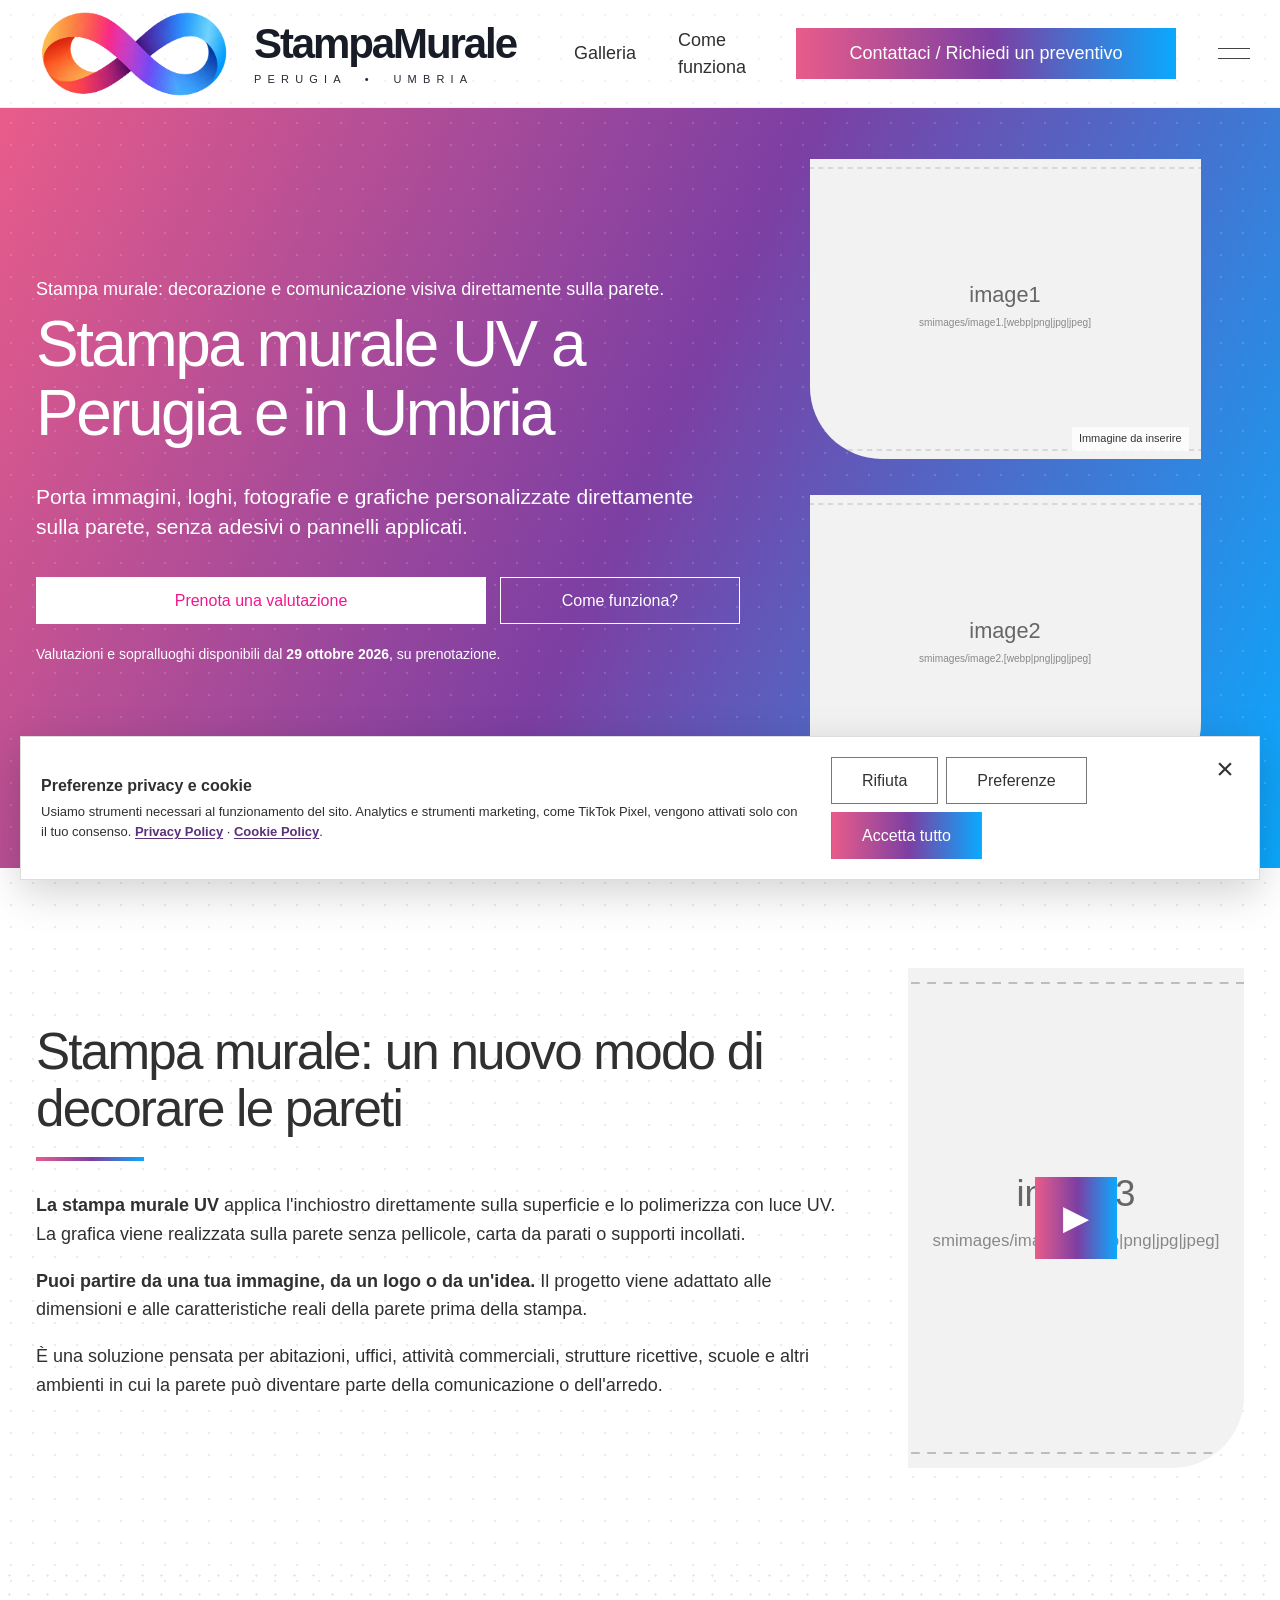
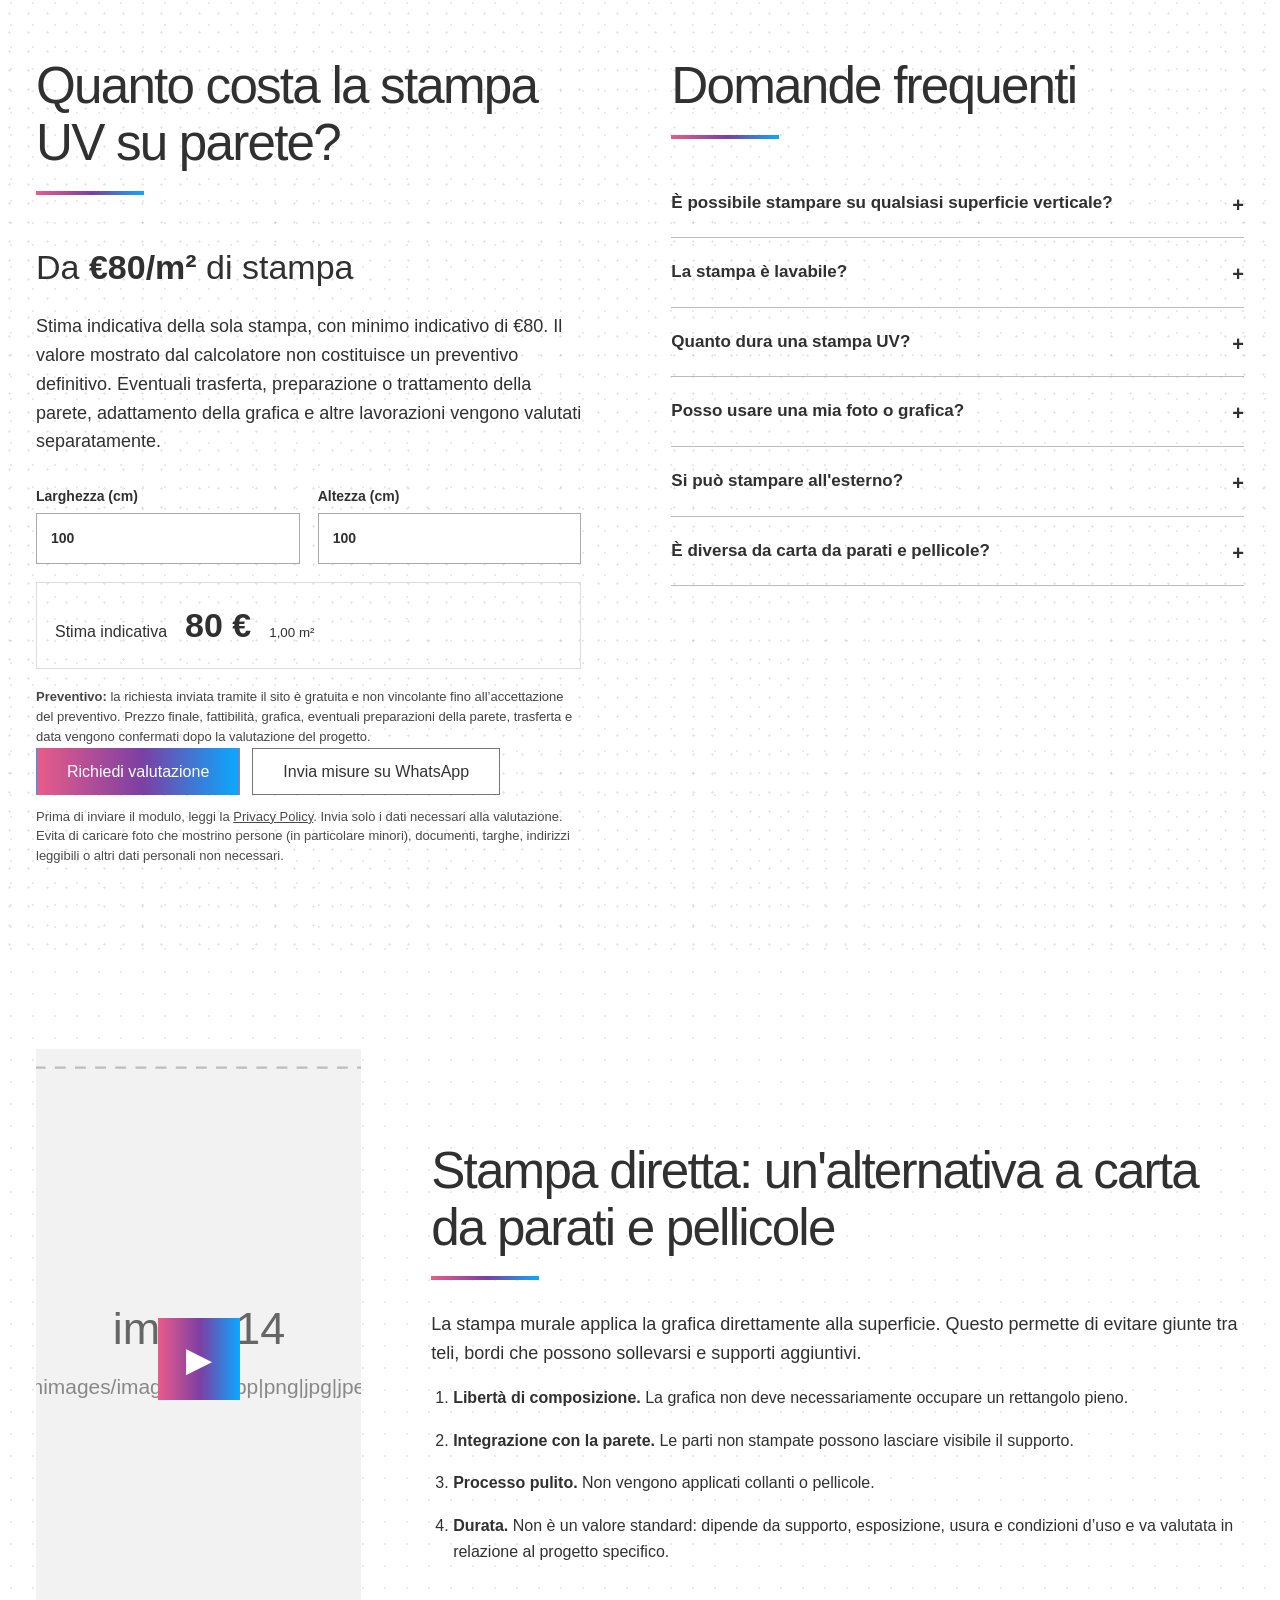
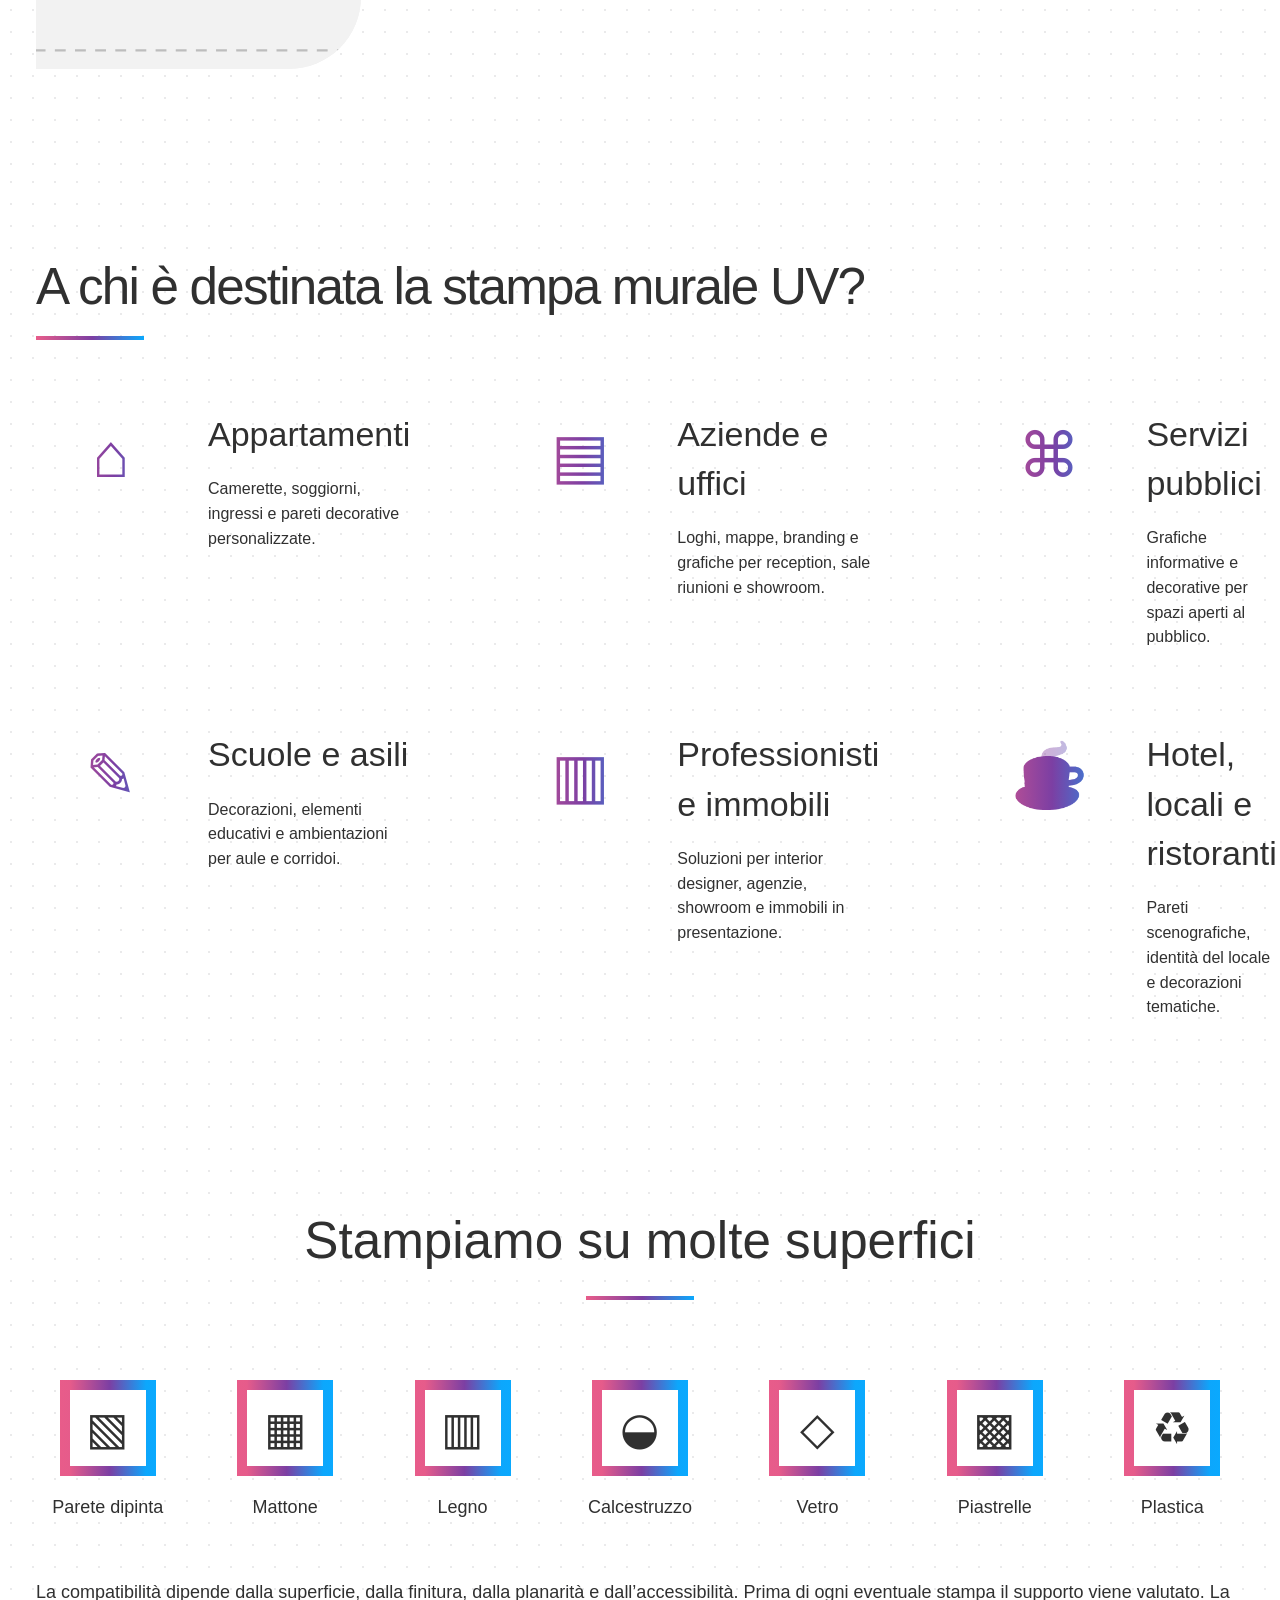
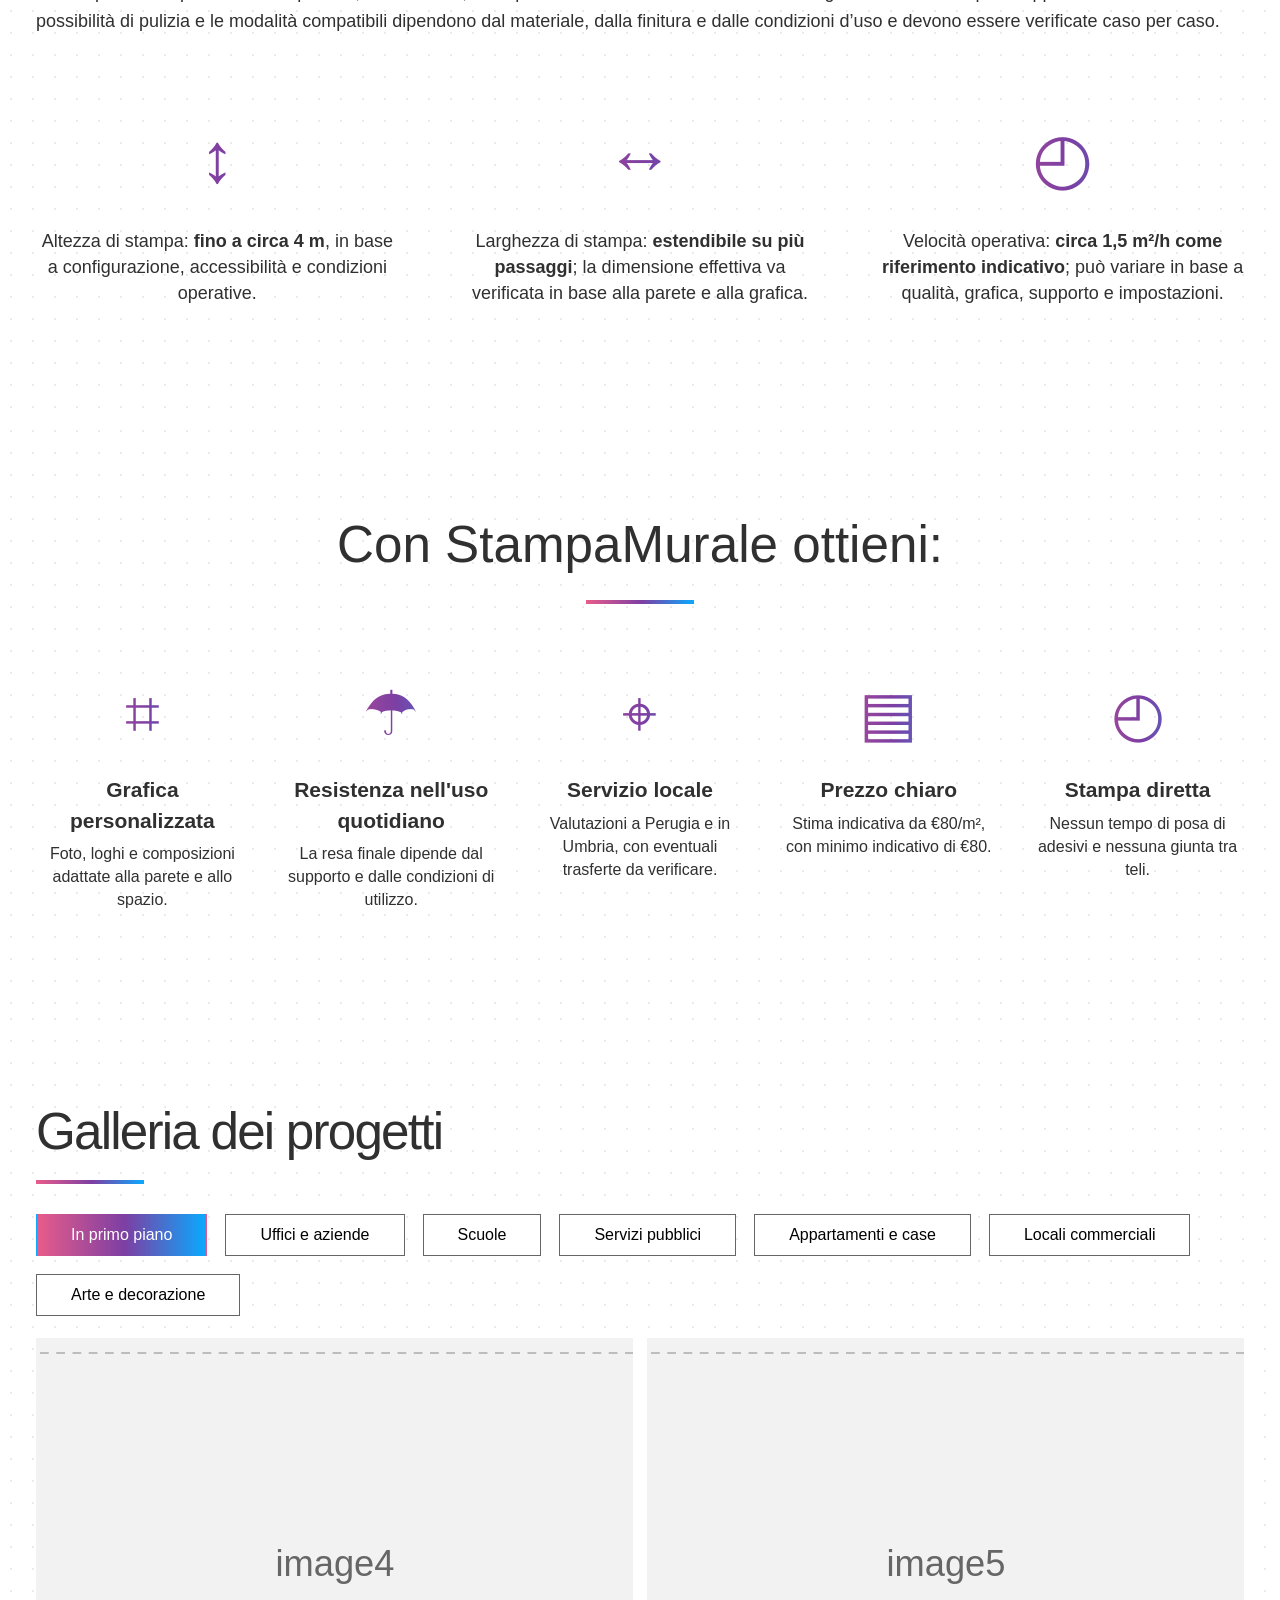
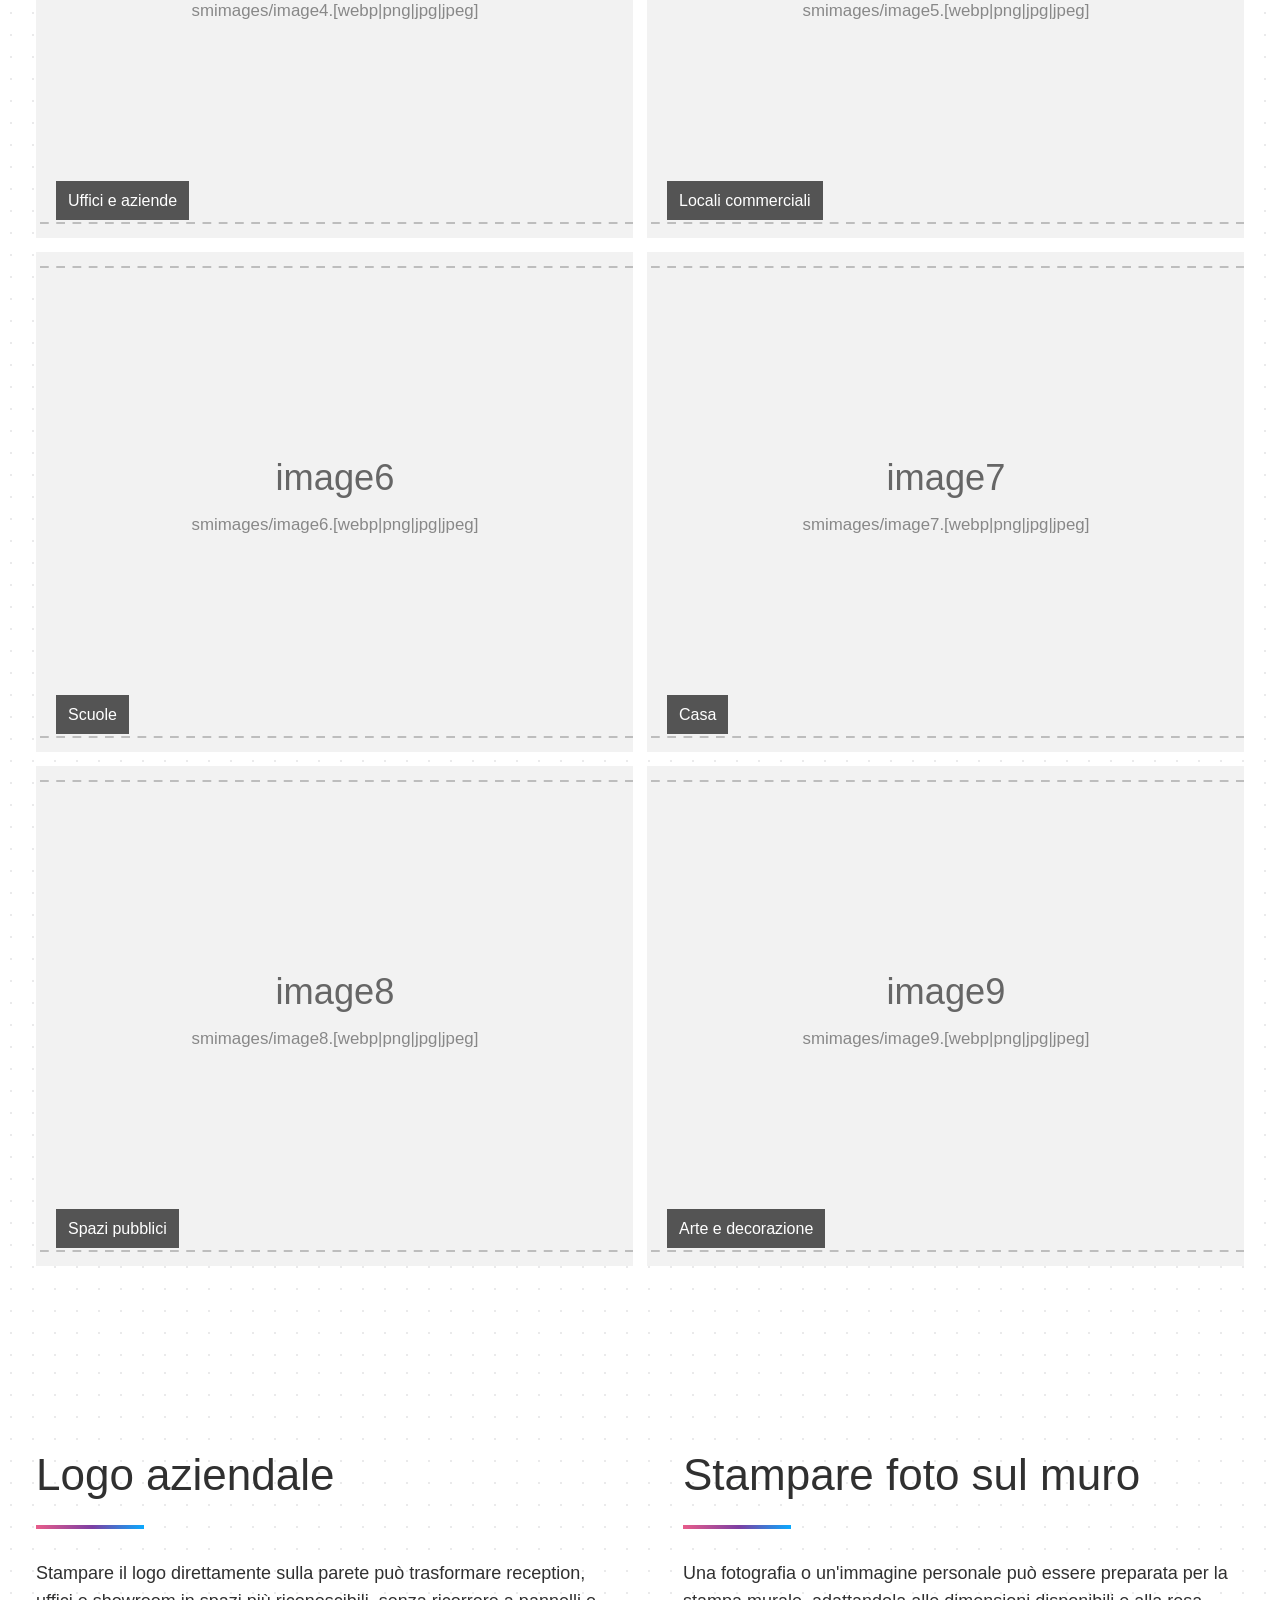
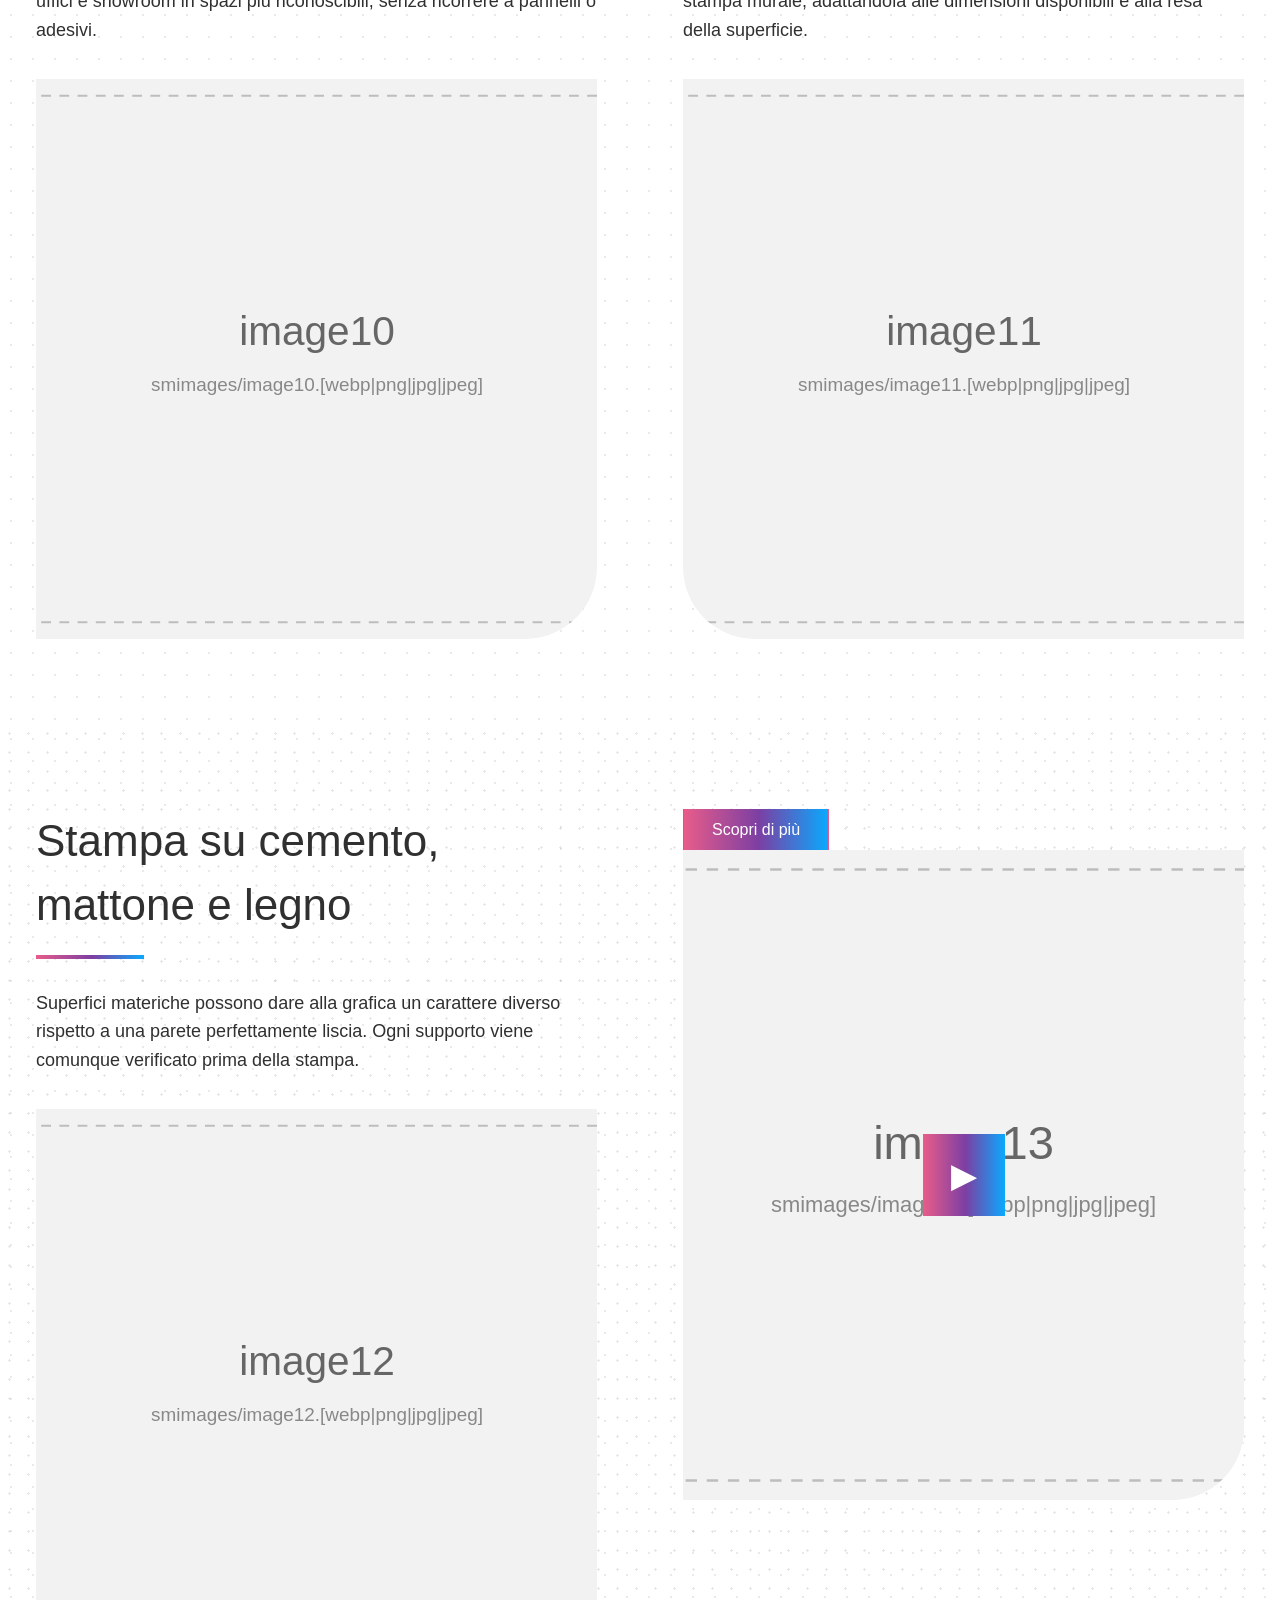
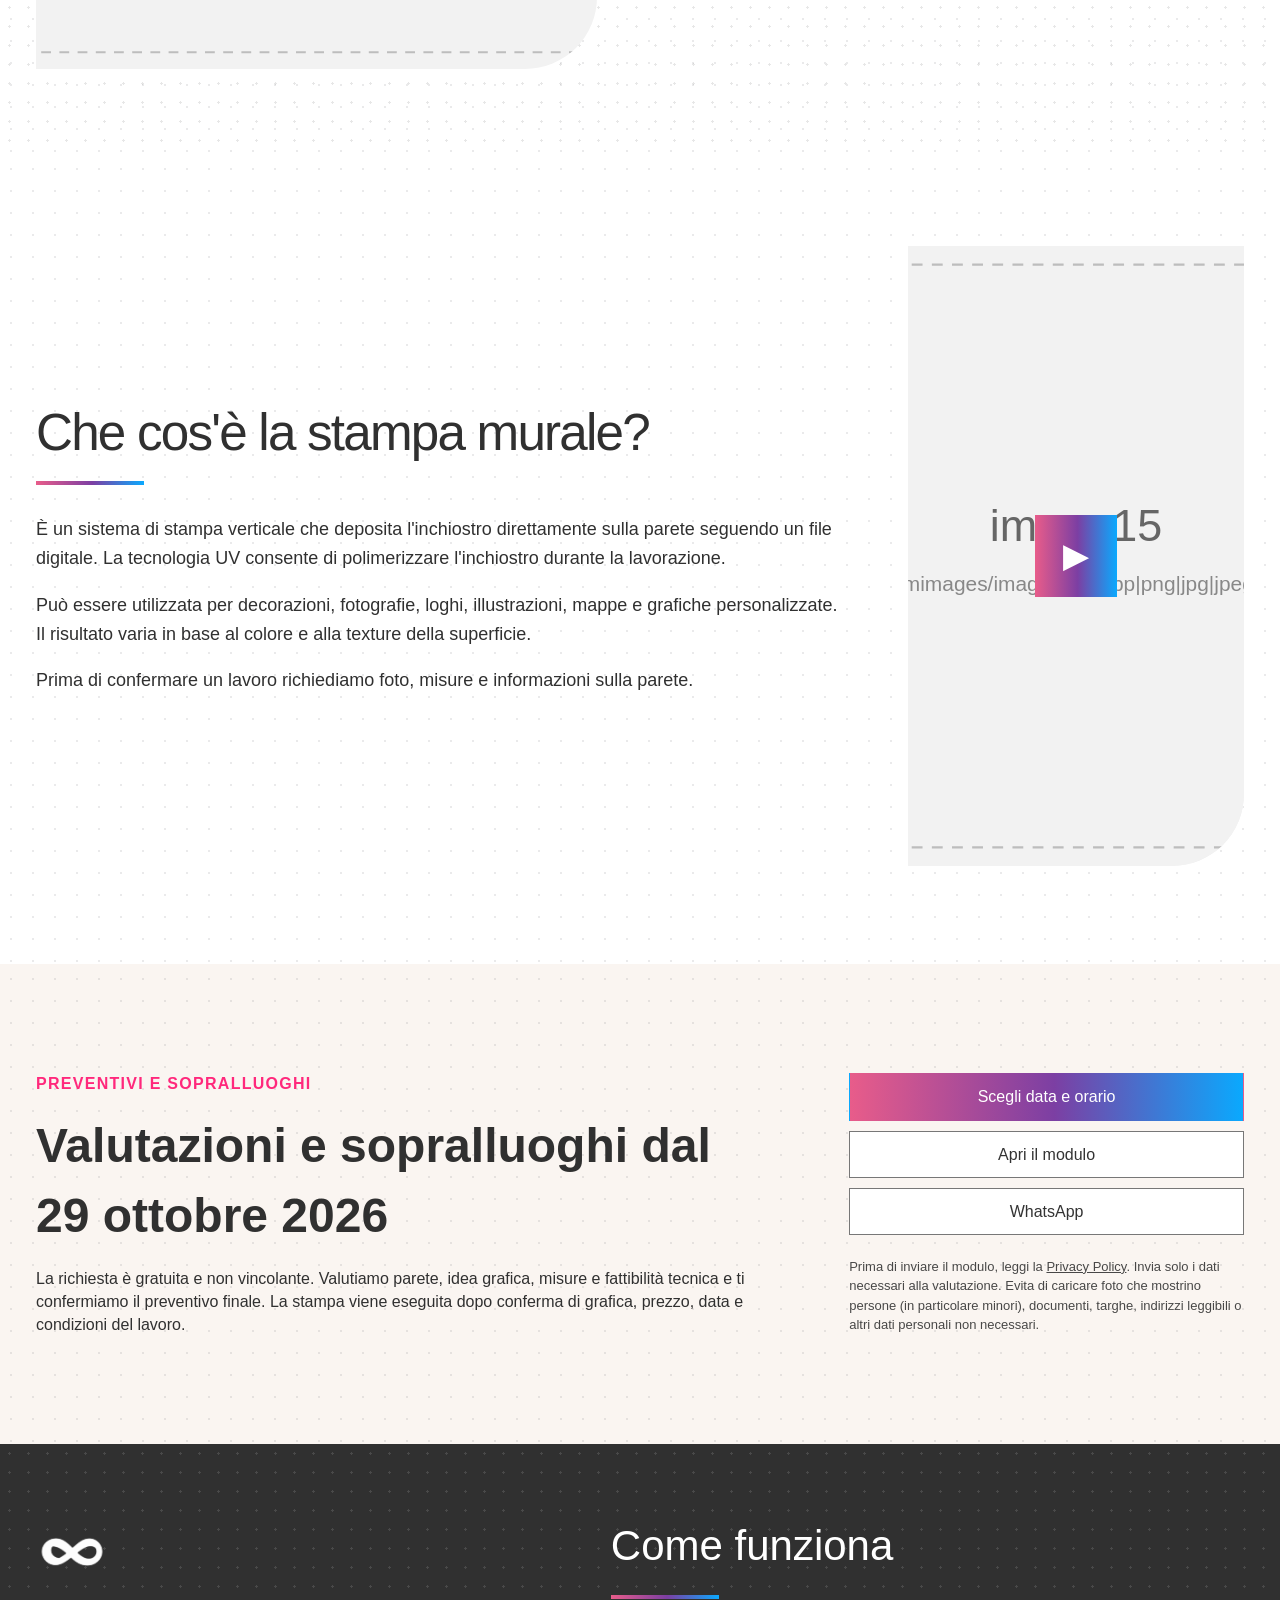
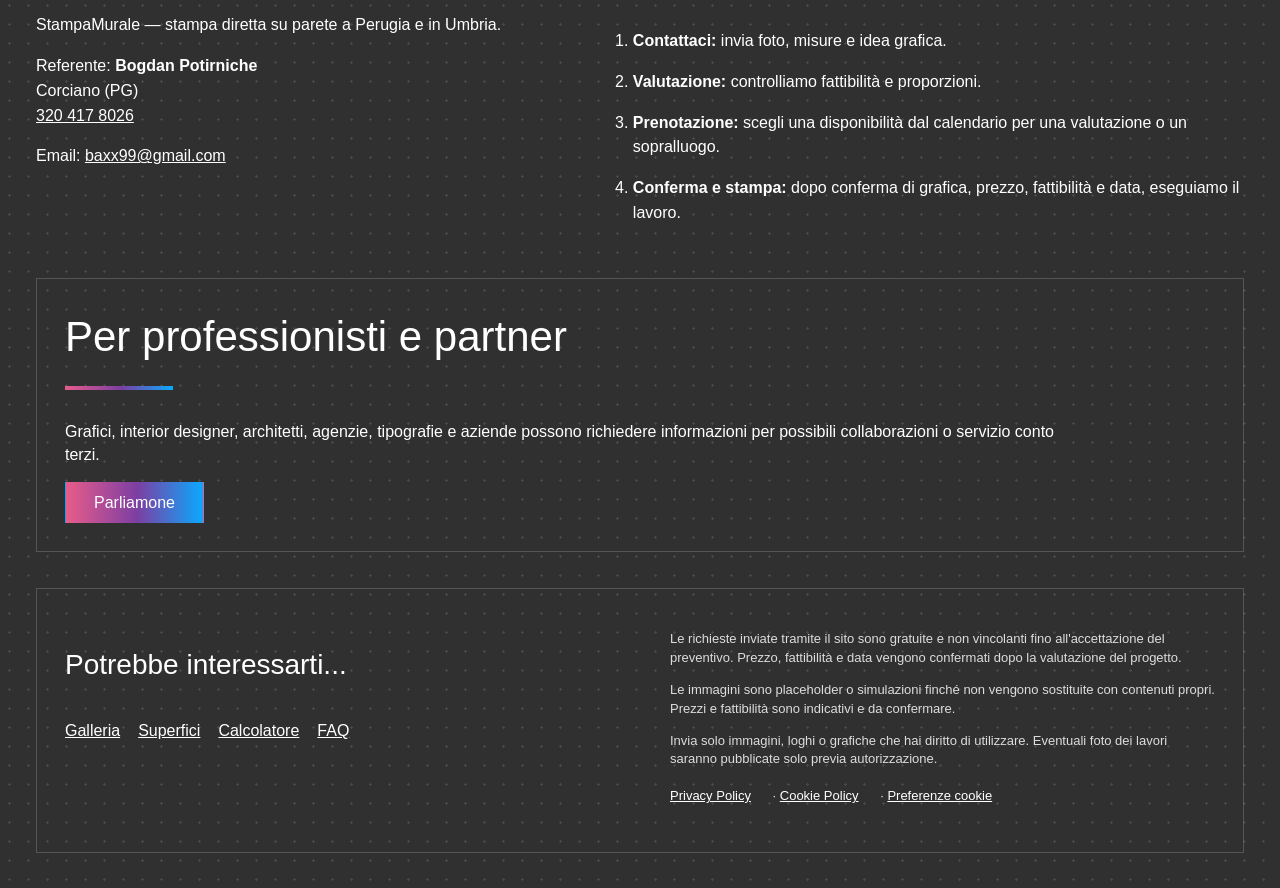
==== commit 5721df1e: "Aggiorna sito per attività operativa" ====
--- a/index.html
+++ b/index.html
@@ -15,7 +15,7 @@
 <header class="site-header"><a class="brand" href="#top"><img src="smimages/logo.svg" alt="StampaMurale"></a><nav class="desktop-nav"><a href="#galleria">Galleria</a><a href="#processo">Come funziona</a><a class="gradient-cta" href="#preventivo">Contattaci / Richiedi un preventivo</a></nav><button class="menu-button" id="menuButton" type="button" aria-label="Apri menu" aria-expanded="false"><span></span><span></span></button></header>
 <nav class="mobile-nav" id="mobileNav" hidden><a href="#galleria">Galleria</a><a href="#superfici">Superfici</a><a href="#processo">Come funziona</a><a href="#prezzi">Prezzi</a><a href="#faq">FAQ</a><a href="#preventivo">Contatti</a></nav>
 <main>
-<section class="hero-gradient"><div class="hero-grid shell"><div class="hero-copy"><img class="hero-logo" src="smimages/logo.svg" alt="StampaMurale"><p class="hero-kicker">Stampa murale: decorazione e comunicazione visiva direttamente sulla parete.</p><h1>Stampa murale UV a Perugia e in Umbria</h1><p class="hero-lead">Porta immagini, loghi, fotografie e grafiche personalizzate direttamente sulla parete, senza adesivi o pannelli applicati.</p><div class="hero-actions"><a class="button button-light" href="#preventivo">Prenota una valutazione</a><a class="button button-outline-light" href="#introduzione">Come funziona?</a></div><p class="hero-note">Valutazioni iniziali disponibili dal <strong>29 ottobre 2026</strong>, su prenotazione.</p></div><div class="hero-media"><figure class="hero-image hero-image-top"><img data-sm-image="image1" alt="Placeholder immagine hero superiore"><figcaption>Immagine da inserire</figcaption></figure><figure class="hero-image hero-image-bottom"><img data-sm-image="image2" alt="Placeholder immagine hero inferiore"><figcaption>Immagine da inserire</figcaption></figure></div></div><div class="hero-dots" aria-hidden="true"></div></section>
+<section class="hero-gradient"><div class="hero-grid shell"><div class="hero-copy"><img class="hero-logo" src="smimages/logo.svg" alt="StampaMurale"><p class="hero-kicker">Stampa murale: decorazione e comunicazione visiva direttamente sulla parete.</p><h1>Stampa murale UV a Perugia e in Umbria</h1><p class="hero-lead">Porta immagini, loghi, fotografie e grafiche personalizzate direttamente sulla parete, senza adesivi o pannelli applicati.</p><div class="hero-actions"><a class="button button-light" href="#preventivo">Prenota una valutazione</a><a class="button button-outline-light" href="#introduzione">Come funziona?</a></div><p class="hero-note">Valutazioni e sopralluoghi disponibili dal <strong>29 ottobre 2026</strong>, su prenotazione.</p></div><div class="hero-media"><figure class="hero-image hero-image-top"><img data-sm-image="image1" alt="Placeholder immagine hero superiore"><figcaption>Immagine da inserire</figcaption></figure><figure class="hero-image hero-image-bottom"><img data-sm-image="image2" alt="Placeholder immagine hero inferiore"><figcaption>Immagine da inserire</figcaption></figure></div></div><div class="hero-dots" aria-hidden="true"></div></section>
 <section class="intro-section" id="introduzione"><div class="shell split-layout"><div class="content-wide"><h2>Stampa murale: un nuovo modo di decorare le pareti</h2><div class="tiny-gradient-line"></div><p><strong>La stampa murale UV</strong> applica l'inchiostro direttamente sulla superficie e lo polimerizza con luce UV. La grafica viene realizzata sulla parete senza pellicole, carta da parati o supporti incollati.</p><p><strong>Puoi partire da una tua immagine, da un logo o da un'idea.</strong> Il progetto viene adattato alle dimensioni e alle caratteristiche reali della parete prima della stampa.</p><p>È una soluzione pensata per abitazioni, uffici, attività commerciali, strutture ricettive, scuole e altri ambienti in cui la parete può diventare parte della comunicazione o dell'arredo.</p></div><div class="video-column"><button class="video-placeholder" data-video="video1" type="button"><img data-sm-image="image3" alt="Placeholder video stampa murale"><span class="play-button">▶</span></button></div></div></section>
 <section class="price-faq-section" id="prezzi"><div class="shell price-faq-grid"><div class="price-side"><h2>Quanto costa la stampa UV su parete?</h2><div class="tiny-gradient-line"></div><p class="price-big">Da <strong>€80/m²</strong> di stampa</p><p>Stima indicativa della sola stampa, con minimo indicativo di €80. Il prezzo finale viene confermato dopo valutazione di parete, grafica, trasferta e fattibilità tecnica.</p><div class="calculator"><label>Larghezza (cm)<input id="printWidth" type="number" min="1" value="100"></label><label>Altezza (cm)<input id="printHeight" type="number" min="1" value="100"></label><div class="calculator-result"><span>Stima indicativa</span><strong id="estimatedPrice">€80</strong><small id="estimatedDetails">1,00 m²</small></div></div><div class="price-actions"><a id="formEstimate" class="button gradient-button" href="#" target="_blank" rel="noopener">Richiedi valutazione</a><a id="whatsappEstimate" class="button outline-button" href="#" target="_blank" rel="noopener">Invia misure su WhatsApp</a></div></div><div class="faq-side" id="faq"><h2>Domande frequenti</h2><div class="tiny-gradient-line"></div><details><summary>È possibile stampare su qualsiasi superficie verticale?</summary><p>La tecnologia UV consente di lavorare su molte superfici, ma la fattibilità reale dipende da finitura, aderenza, planarità e accessibilità.</p></details><details><summary>La stampa è lavabile?</summary><p>Su supporti idonei può essere pulita delicatamente con un panno umido e detergente leggero.</p></details><details><summary>Quanto dura una stampa UV?</summary><p>In condizioni adatte può mantenere una buona resa per molti anni, indicativamente fino a 10 anni; la durata reale dipende da supporto, esposizione e usura.</p></details><details><summary>Posso usare una mia foto o grafica?</summary><p>Sì. Valutiamo risoluzione, proporzioni, colori e dimensioni prima della stampa.</p></details><details><summary>Si può stampare all'esterno?</summary><p>È possibile valutare superfici esterne selezionate, dopo verifica di esposizione, supporto e condizioni tecniche.</p></details><details><summary>È diversa da carta da parati e pellicole?</summary><p>Sì: la grafica viene stampata direttamente sulla superficie, senza teli da giuntare o bordi adesivi da applicare.</p></details></div></div></section>
 <section class="comparison-section"><div class="shell split-layout comparison-layout"><div class="video-column"><button class="video-placeholder portrait" data-video="video3" type="button"><img data-sm-image="image14" alt="Placeholder video confronto"><span class="play-button">▶</span></button></div><div class="content-wide"><h2>Stampa diretta: un'alternativa a carta da parati e pellicole</h2><div class="tiny-gradient-line"></div><p>La stampa murale applica la grafica direttamente alla superficie. Questo permette di evitare giunte tra teli, bordi che possono sollevarsi e supporti aggiuntivi.</p><ol class="number-list"><li><strong>Libertà di composizione.</strong> La grafica non deve necessariamente occupare un rettangolo pieno.</li><li><strong>Integrazione con la parete.</strong> Le parti non stampate possono lasciare visibile il supporto.</li><li><strong>Processo pulito.</strong> Non vengono applicati collanti o pellicole.</li><li><strong>Durata.</strong> La resa può durare molti anni se supporto e condizioni sono adeguati.</li></ol></div></div></section>
@@ -26,11 +26,11 @@
 <section class="application-section soft-dots"><div class="shell two-column-content"><article><h2>Stampa su cemento, mattone e legno</h2><div class="tiny-gradient-line"></div><p>Superfici materiche possono dare alla grafica un carattere diverso rispetto a una parete perfettamente liscia. Ogni supporto viene comunque verificato prima della stampa.</p><img class="rounded-media" data-sm-image="image12" alt="Stampa su superficie materica"></article><article><a class="button gradient-button small" href="#superfici">Scopri di più</a><button class="video-placeholder tall" data-video="video2" type="button"><img data-sm-image="image13" alt="Placeholder video superfici"><span class="play-button">▶</span></button></article></div></section>
 <section class="audience-section"><div class="shell"><h2>A chi è destinata la stampa murale UV?</h2><div class="tiny-gradient-line"></div><div class="audience-grid"><article><div class="audience-icon">⌂</div><h3>Appartamenti</h3><p>Camerette, soggiorni, ingressi e pareti decorative personalizzate.</p></article><article><div class="audience-icon">▤</div><h3>Aziende e uffici</h3><p>Loghi, mappe, branding e grafiche per reception, sale riunioni e showroom.</p></article><article><div class="audience-icon">⌘</div><h3>Servizi pubblici</h3><p>Grafiche informative e decorative per spazi aperti al pubblico.</p></article><article><div class="audience-icon">✎</div><h3>Scuole e asili</h3><p>Decorazioni, elementi educativi e ambientazioni per aule e corridoi.</p></article><article><div class="audience-icon">▥</div><h3>Professionisti e immobili</h3><p>Soluzioni per interior designer, agenzie, showroom e immobili in presentazione.</p></article><article><div class="audience-icon">☕</div><h3>Hotel, locali e ristoranti</h3><p>Pareti scenografiche, identità del locale e decorazioni tematiche.</p></article></div></div></section>
 <section class="what-section"><div class="shell split-layout"><div class="content-wide"><h2>Che cos'è la stampa murale?</h2><div class="tiny-gradient-line"></div><p>È un sistema di stampa verticale che deposita l'inchiostro direttamente sulla parete seguendo un file digitale. La tecnologia UV consente di polimerizzare l'inchiostro durante la lavorazione.</p><p>Può essere utilizzata per decorazioni, fotografie, loghi, illustrazioni, mappe e grafiche personalizzate. Il risultato varia in base al colore e alla texture della superficie.</p><p>Prima di confermare un lavoro richiediamo foto, misure e informazioni sulla parete.</p></div><div class="video-column"><button class="video-placeholder portrait" data-video="video4" type="button"><img data-sm-image="image15" alt="Placeholder video tecnologia"><span class="play-button">▶</span></button></div></div></section>
-<section class="booking-strip" id="preventivo"><div class="shell booking-grid"><div><p class="small-cap">VALUTAZIONI PRELIMINARI</p><h2>Valutazioni iniziali dal 29 ottobre 2026</h2><p>La richiesta è gratuita e non vincolante e serve a valutare parete, idea grafica, fattibilità e interesse verso il possibile servizio. La prenotazione non costituisce un ordine, un contratto o un impegno all'acquisto. L'eventuale stampa sarà oggetto di una conferma separata solo dopo l'avvio dell'attività.</p></div><div class="booking-actions"><a class="button gradient-button" id="calendarBooking" href="https://calendar.app.google/FyBGswLg36JMfPw3A" target="_blank" rel="noopener">Scegli data e orario</a><a class="button outline-button" id="googleForm" href="#" target="_blank" rel="noopener">Apri il modulo</a><a class="button outline-button" href="https://wa.me/393204178026?text=Ciao%2C%20vorrei%20prenotare%20una%20valutazione%20iniziale%20per%20una%20stampa%20su%20parete." target="_blank" rel="noopener">WhatsApp</a></div></div></section>
-<footer class="dark-footer" id="processo"><div class="shell footer-top"><div class="footer-contact"><img class="footer-logo" src="smimages/logo.svg" alt="StampaMurale"><p>StampaMurale — stampa diretta su parete a Perugia e in Umbria.</p><p>Referente: <strong>Bogdan Potirniche</strong><br>Corciano (PG)<br><a href="tel:+393204178026">320 417 8026</a></p><p>Email: <a href="mailto:baxx99@gmail.com">baxx99@gmail.com</a></p></div><div class="footer-process"><h2>Il processo di valutazione</h2><div class="tiny-gradient-line"></div><ol><li><strong>Contattaci:</strong> invia foto, misure e idea grafica.</li><li><strong>Valutazione:</strong> controlliamo fattibilità e proporzioni.</li><li><strong>Prenotazione:</strong> scegli una disponibilità dal calendario per una valutazione preliminare.</li><li><strong>Eventuale fase successiva:</strong> l'eventuale stampa potrà essere concordata solo dopo l'avvio dell'attività e una conferma separata di grafica, prezzo, fattibilità e data.</li></ol></div></div><div class="shell footer-box"><h2>Per professionisti e partner</h2><div class="tiny-gradient-line"></div><p>Grafici, interior designer, architetti, agenzie, tipografie e aziende possono richiedere informazioni per possibili collaborazioni o servizio conto terzi.</p><a class="button gradient-button small" href="#preventivo">Parliamone</a></div><div class="shell footer-links-box"><div><h3>Potrebbe interessarti...</h3><a href="#galleria">Galleria</a><a href="#superfici">Superfici</a><a href="#prezzi">Calcolatore</a><a href="#faq">FAQ</a></div><div class="footer-legal"><p>Sito gestito da privato per studio di mercato e valutazione preliminare della domanda. Le richieste e le prenotazioni sono non vincolanti e non costituiscono ordine o contratto.</p><p>Le immagini sono placeholder o simulazioni finché non vengono sostituite con contenuti propri. Prezzi e fattibilità sono indicativi e da confermare.</p><p>Invia solo immagini, loghi o grafiche che hai diritto di utilizzare. Eventuali foto dei lavori saranno pubblicate solo previa autorizzazione.</p><p><a href="privacy.html">Privacy Policy</a> · <a href="cookie.html">Cookie Policy</a> · <button class="text-button" id="openCookiePreferencesFooter" type="button">Preferenze cookie</button></p></div></div></footer>
+<section class="booking-strip" id="preventivo"><div class="shell booking-grid"><div><p class="small-cap">PREVENTIVI E SOPRALLUOGHI</p><h2>Valutazioni e sopralluoghi dal 29 ottobre 2026</h2><p>La richiesta è gratuita e non vincolante. Valutiamo parete, idea grafica, misure e fattibilità tecnica e ti confermiamo il preventivo finale. La stampa viene eseguita dopo conferma di grafica, prezzo, data e condizioni del lavoro.</p></div><div class="booking-actions"><a class="button gradient-button" id="calendarBooking" href="https://calendar.app.google/FyBGswLg36JMfPw3A" target="_blank" rel="noopener">Scegli data e orario</a><a class="button outline-button" id="googleForm" href="#" target="_blank" rel="noopener">Apri il modulo</a><a class="button outline-button" href="https://wa.me/393204178026?text=Ciao%2C%20vorrei%20richiedere%20una%20valutazione%20per%20una%20stampa%20su%20parete." target="_blank" rel="noopener">WhatsApp</a></div></div></section>
+<footer class="dark-footer" id="processo"><div class="shell footer-top"><div class="footer-contact"><img class="footer-logo" src="smimages/logo.svg" alt="StampaMurale"><p>StampaMurale — stampa diretta su parete a Perugia e in Umbria.</p><p>Referente: <strong>Bogdan Potirniche</strong><br>Corciano (PG)<br><a href="tel:+393204178026">320 417 8026</a></p><p>Email: <a href="mailto:baxx99@gmail.com">baxx99@gmail.com</a></p></div><div class="footer-process"><h2>Come funziona</h2><div class="tiny-gradient-line"></div><ol><li><strong>Contattaci:</strong> invia foto, misure e idea grafica.</li><li><strong>Valutazione:</strong> controlliamo fattibilità e proporzioni.</li><li><strong>Prenotazione:</strong> scegli una disponibilità dal calendario per una valutazione o un sopralluogo.</li><li><strong>Conferma e stampa:</strong> dopo conferma di grafica, prezzo, fattibilità e data, eseguiamo il lavoro.</li></ol></div></div><div class="shell footer-box"><h2>Per professionisti e partner</h2><div class="tiny-gradient-line"></div><p>Grafici, interior designer, architetti, agenzie, tipografie e aziende possono richiedere informazioni per possibili collaborazioni o servizio conto terzi.</p><a class="button gradient-button small" href="#preventivo">Parliamone</a></div><div class="shell footer-links-box"><div><h3>Potrebbe interessarti...</h3><a href="#galleria">Galleria</a><a href="#superfici">Superfici</a><a href="#prezzi">Calcolatore</a><a href="#faq">FAQ</a></div><div class="footer-legal"><p>Le richieste inviate tramite il sito sono gratuite e non vincolanti fino all'accettazione del preventivo. Prezzo, fattibilità e data vengono confermati dopo la valutazione del progetto.</p><p>Le immagini sono placeholder o simulazioni finché non vengono sostituite con contenuti propri. Prezzi e fattibilità sono indicativi e da confermare.</p><p>Invia solo immagini, loghi o grafiche che hai diritto di utilizzare. Eventuali foto dei lavori saranno pubblicate solo previa autorizzazione.</p><p><a href="privacy.html">Privacy Policy</a> · <a href="cookie.html">Cookie Policy</a> · <button class="text-button" id="openCookiePreferencesFooter" type="button">Preferenze cookie</button></p></div></div></footer>
 </main>
 <div class="lightbox" id="imageLightbox" hidden aria-hidden="true"><button class="lightbox-close" type="button">×</button><div class="lightbox-inner"><img id="lightboxImage" alt=""><p id="lightboxCaption"></p></div></div>
 <div class="cookie-banner" id="cookieBanner" hidden><div><strong>Preferenze privacy e cookie</strong><p>Usiamo strumenti di misurazione e, solo con il tuo consenso, strumenti marketing come TikTok Pixel.</p></div><div class="cookie-actions"><button class="button outline-button" id="rejectCookies" type="button">Rifiuta</button><button class="button outline-button" id="customizeCookies" type="button">Preferenze</button><button class="button gradient-button" id="acceptCookies" type="button">Accetta tutto</button></div></div>
 <div class="cookie-modal" id="cookieModal" hidden aria-hidden="true"><div class="cookie-panel"><button class="cookie-close" id="closeCookieModal" type="button">×</button><h2>Preferenze cookie</h2><div class="cookie-row"><div><strong>Necessari</strong><p>Funzionamento tecnico del sito.</p></div><span>Sempre attivi</span></div><label class="cookie-row"><div><strong>Analytics</strong><p>Google Analytics 4.</p></div><input id="analyticsConsent" type="checkbox"></label><label class="cookie-row"><div><strong>Marketing</strong><p>TikTok Pixel. Google Tag Manager è il contenitore tecnico usato per i tag autorizzati.</p></div><input id="marketingConsent" type="checkbox"></label><div class="cookie-actions"><button class="button outline-button" id="saveRejectCookies" type="button">Rifiuta</button><button class="button gradient-button" id="saveCookiePreferences" type="button">Salva preferenze</button></div></div></div>
-<script src="site-config.js?v=2"></script><script src="app.js?v=2"></script>
+<script src="site-config.js?v=3"></script><script src="app.js?v=2"></script>
 </body></html>
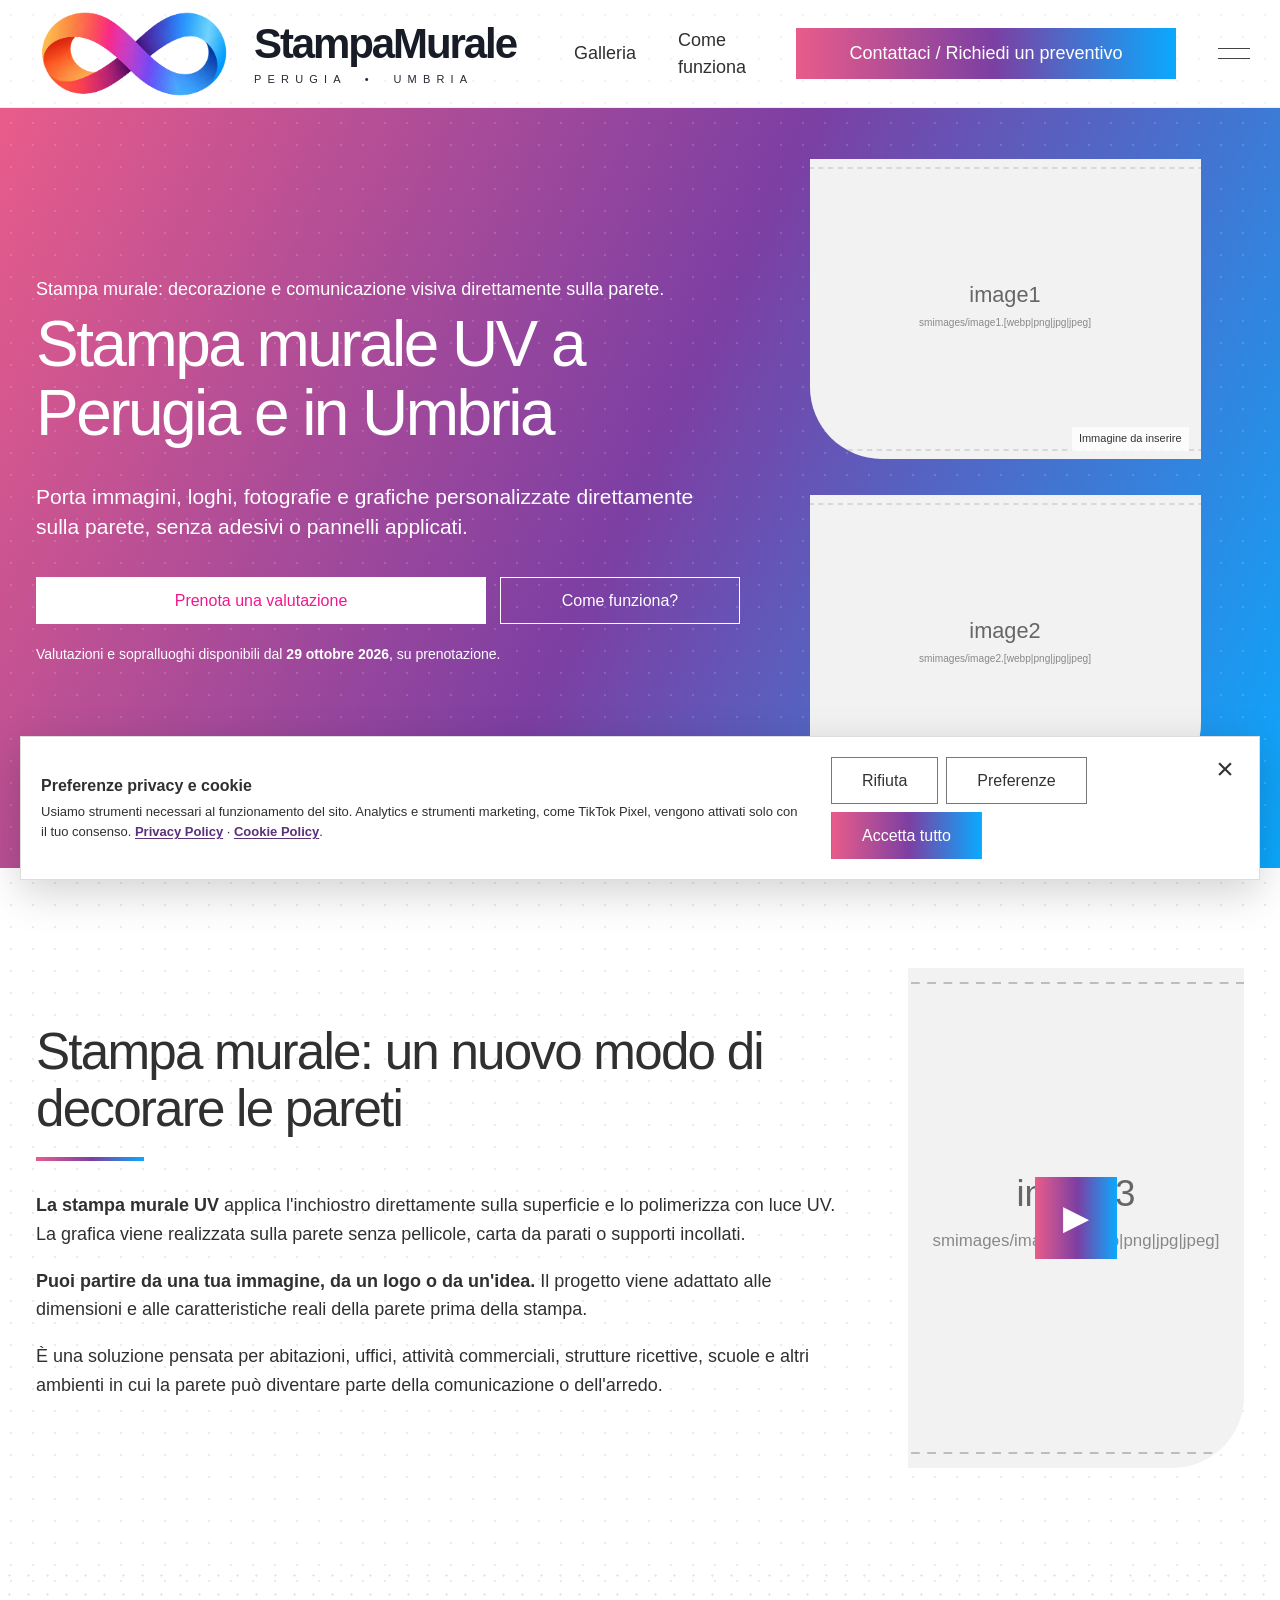
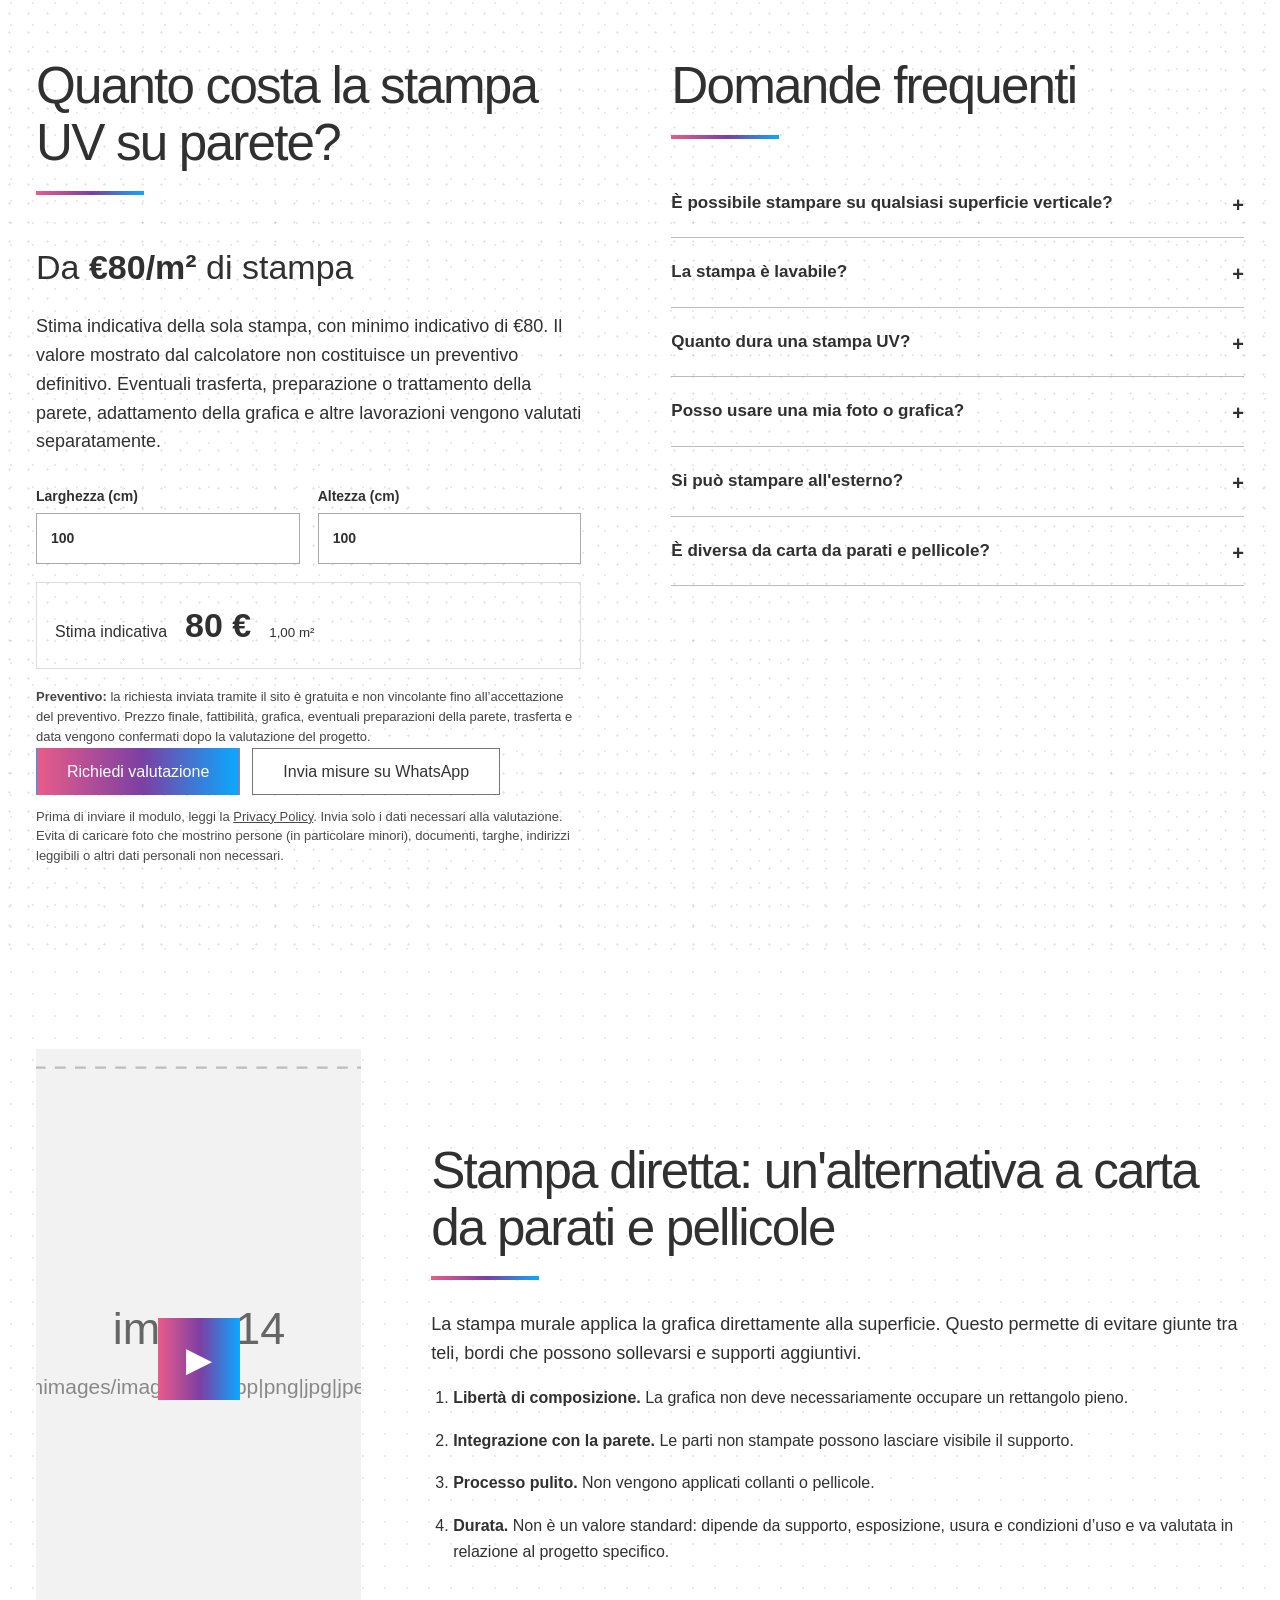
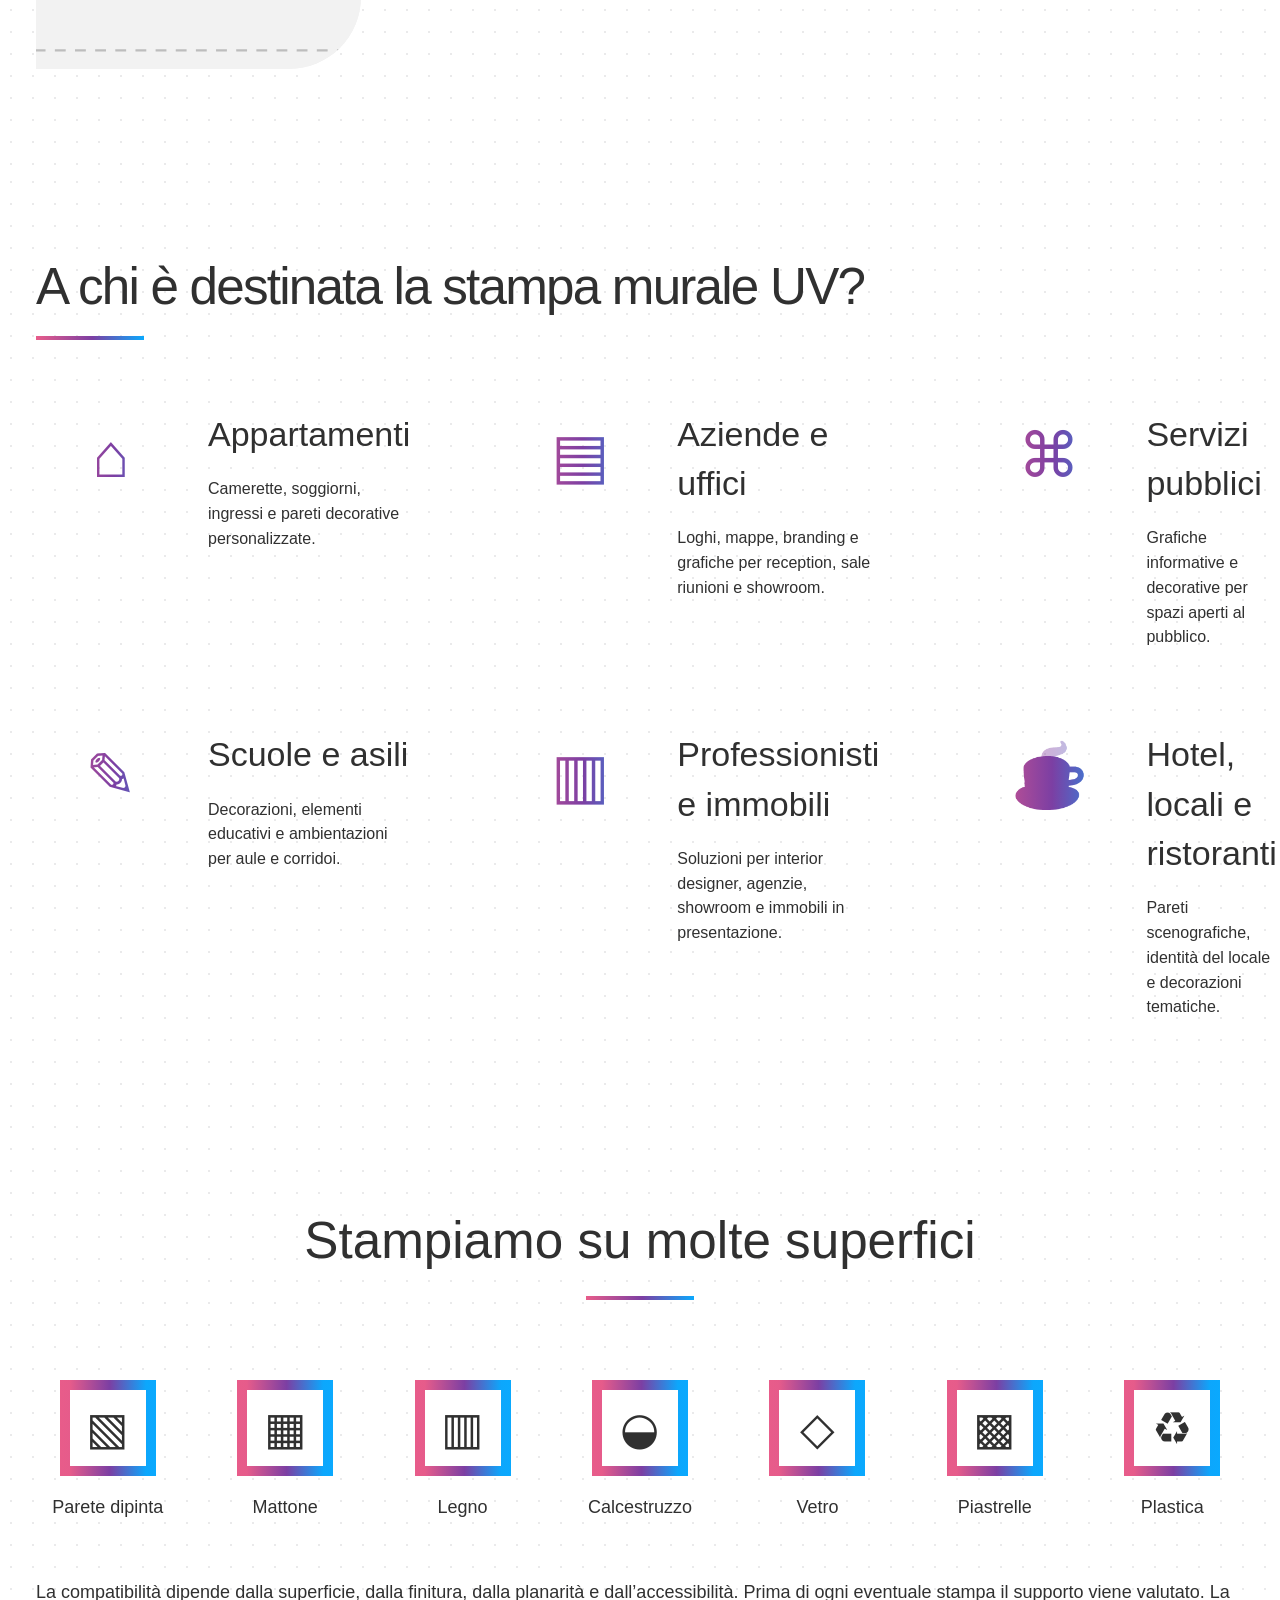
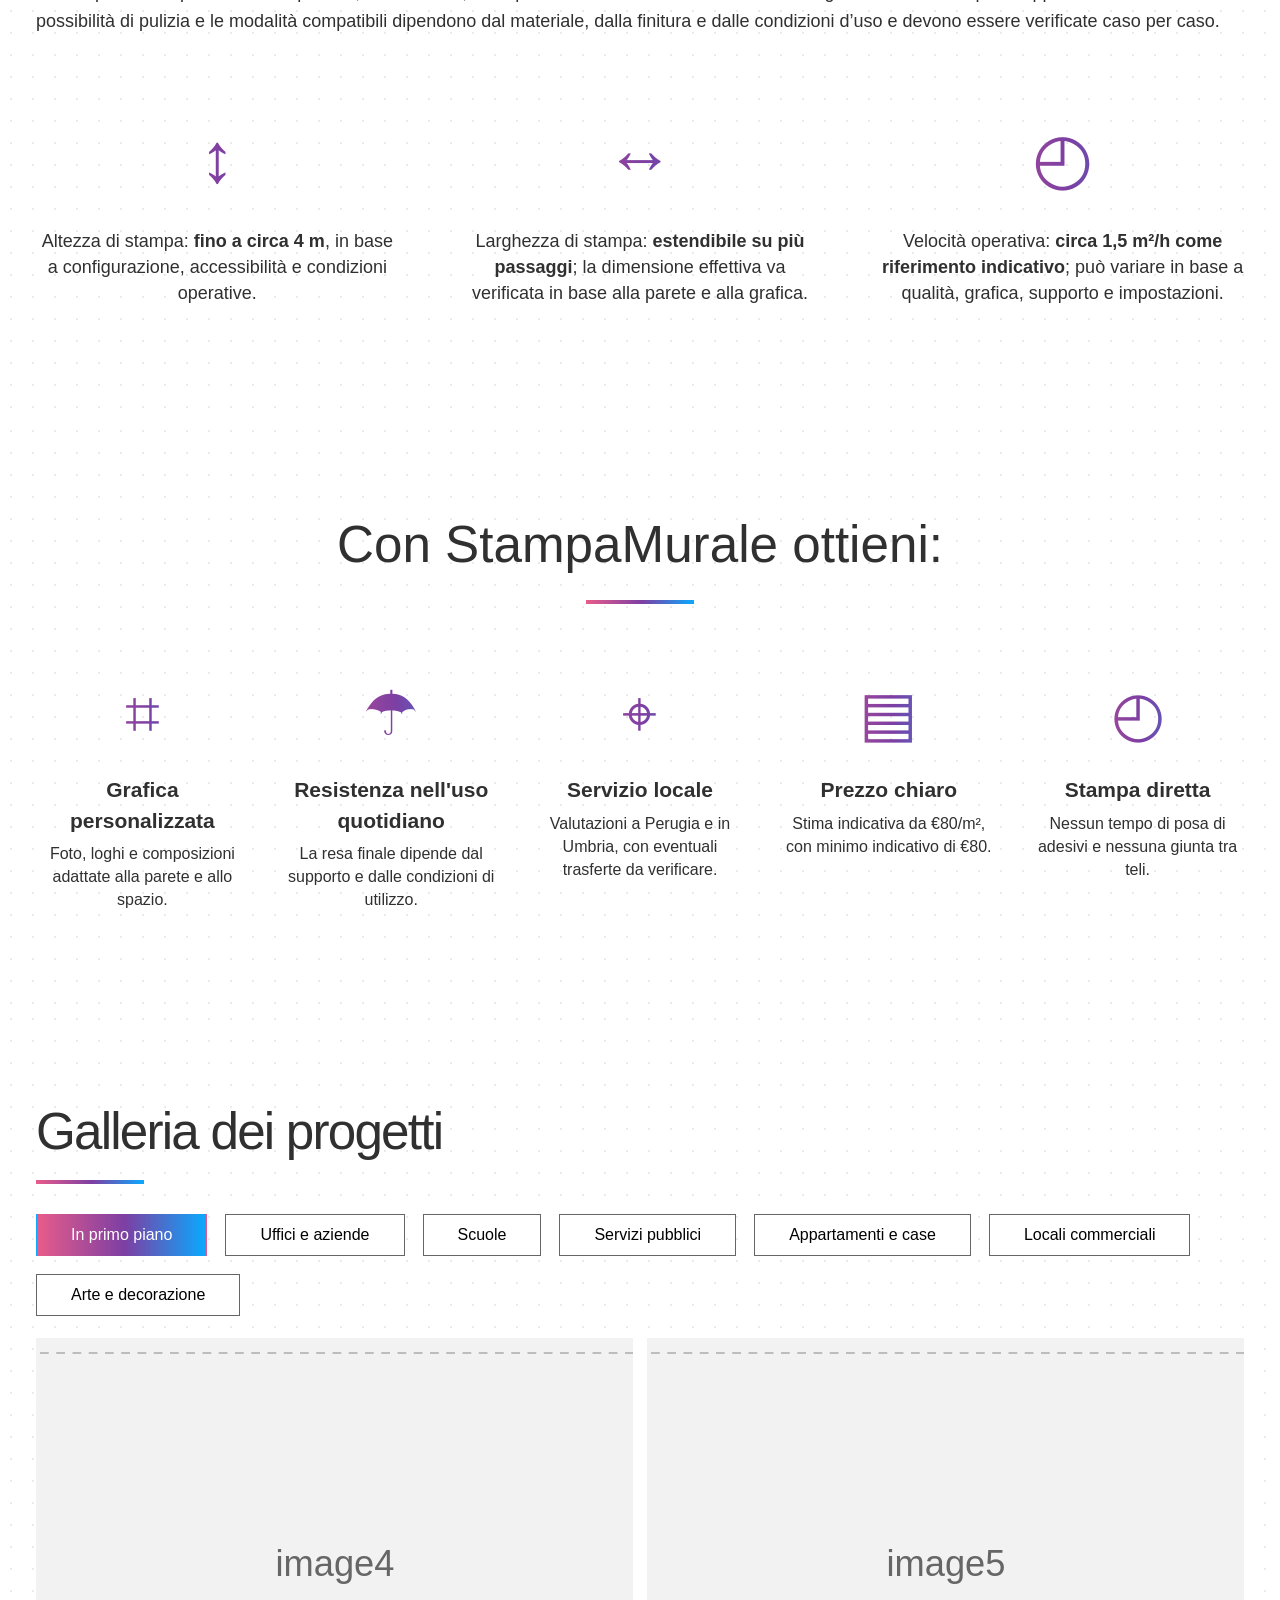
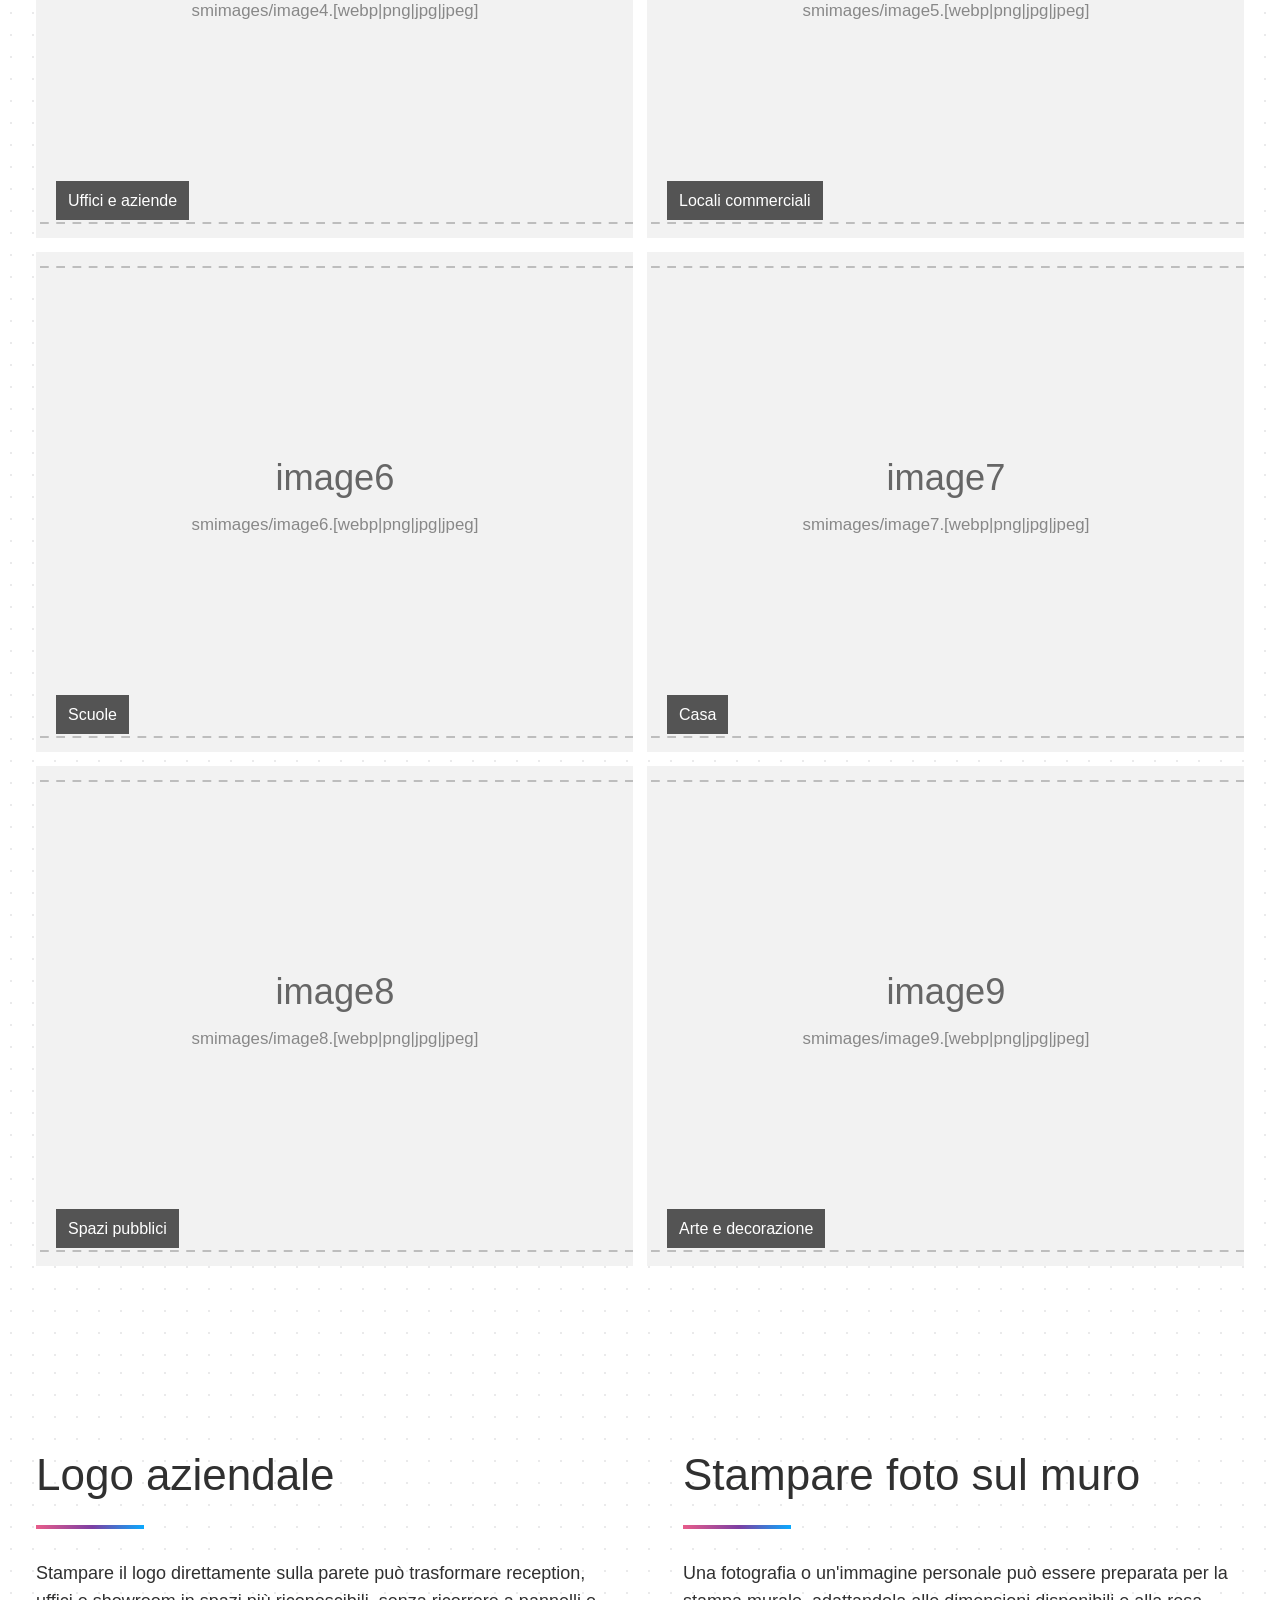
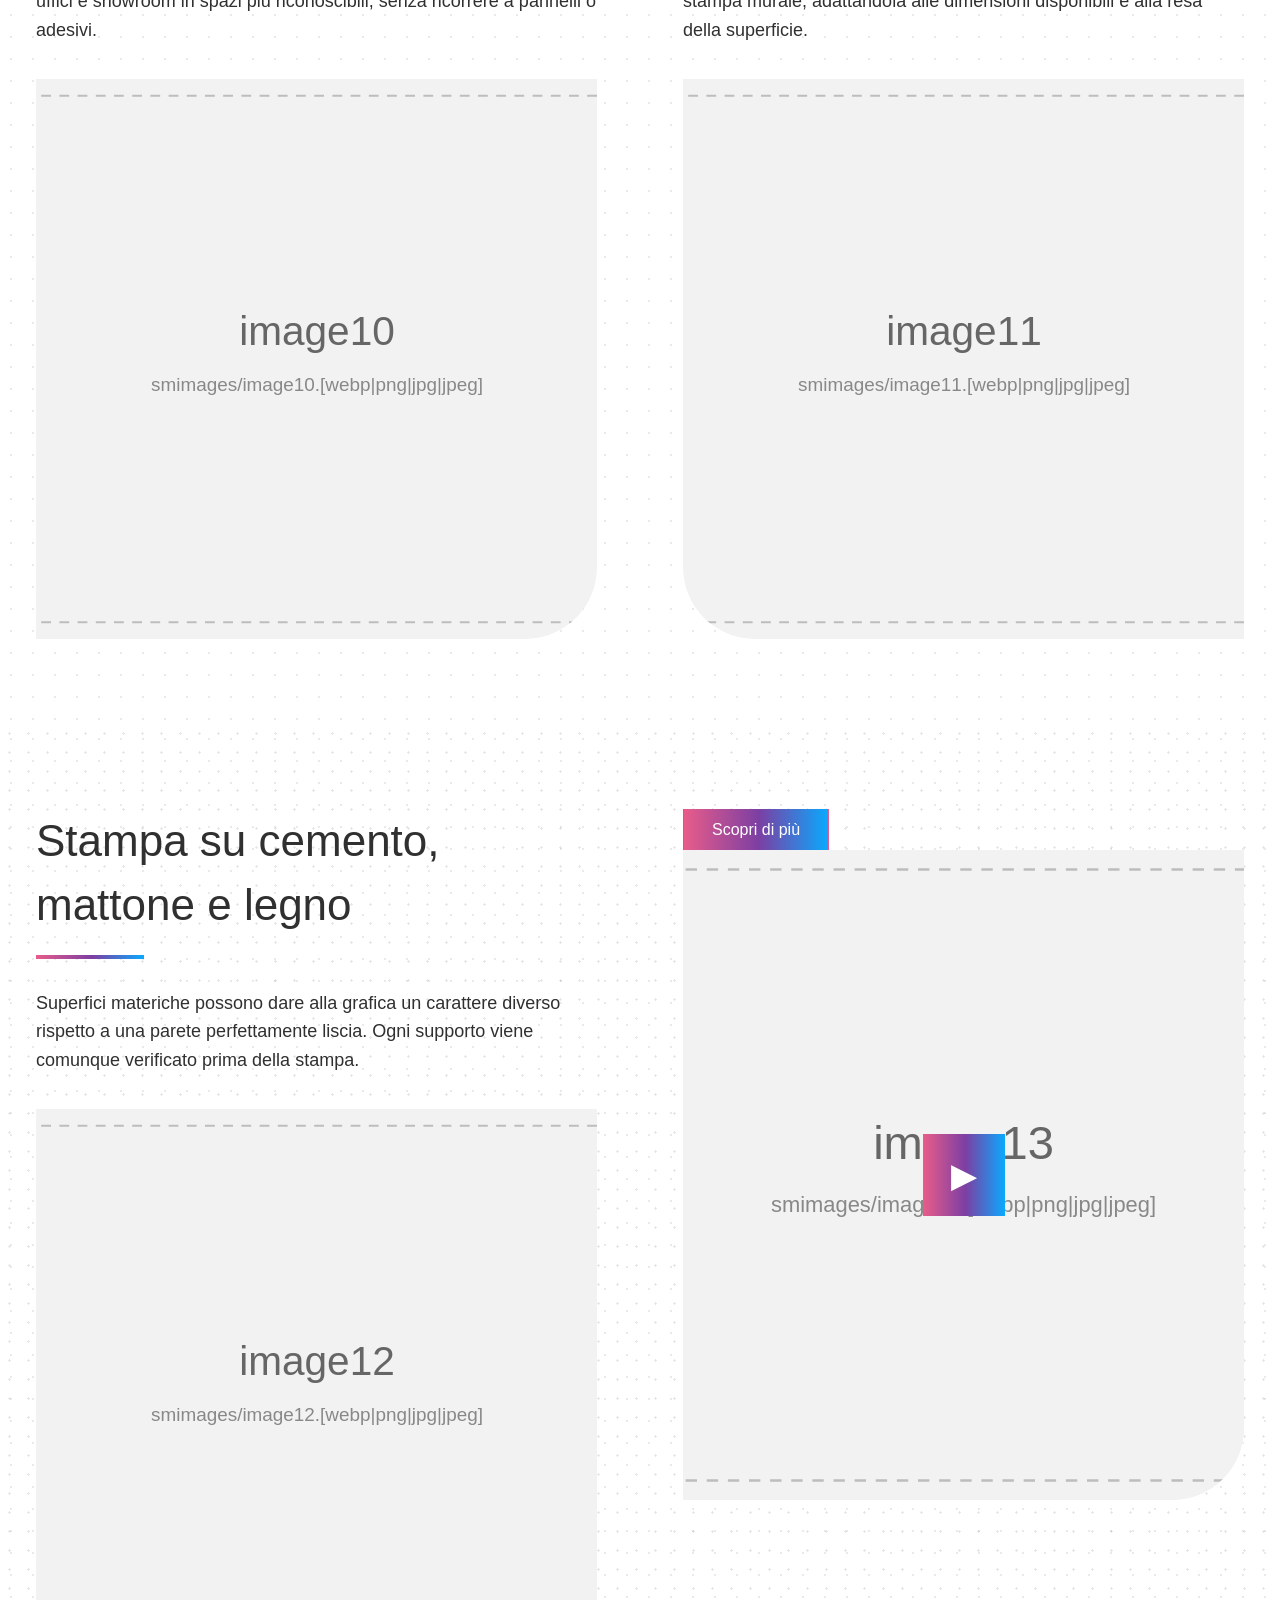
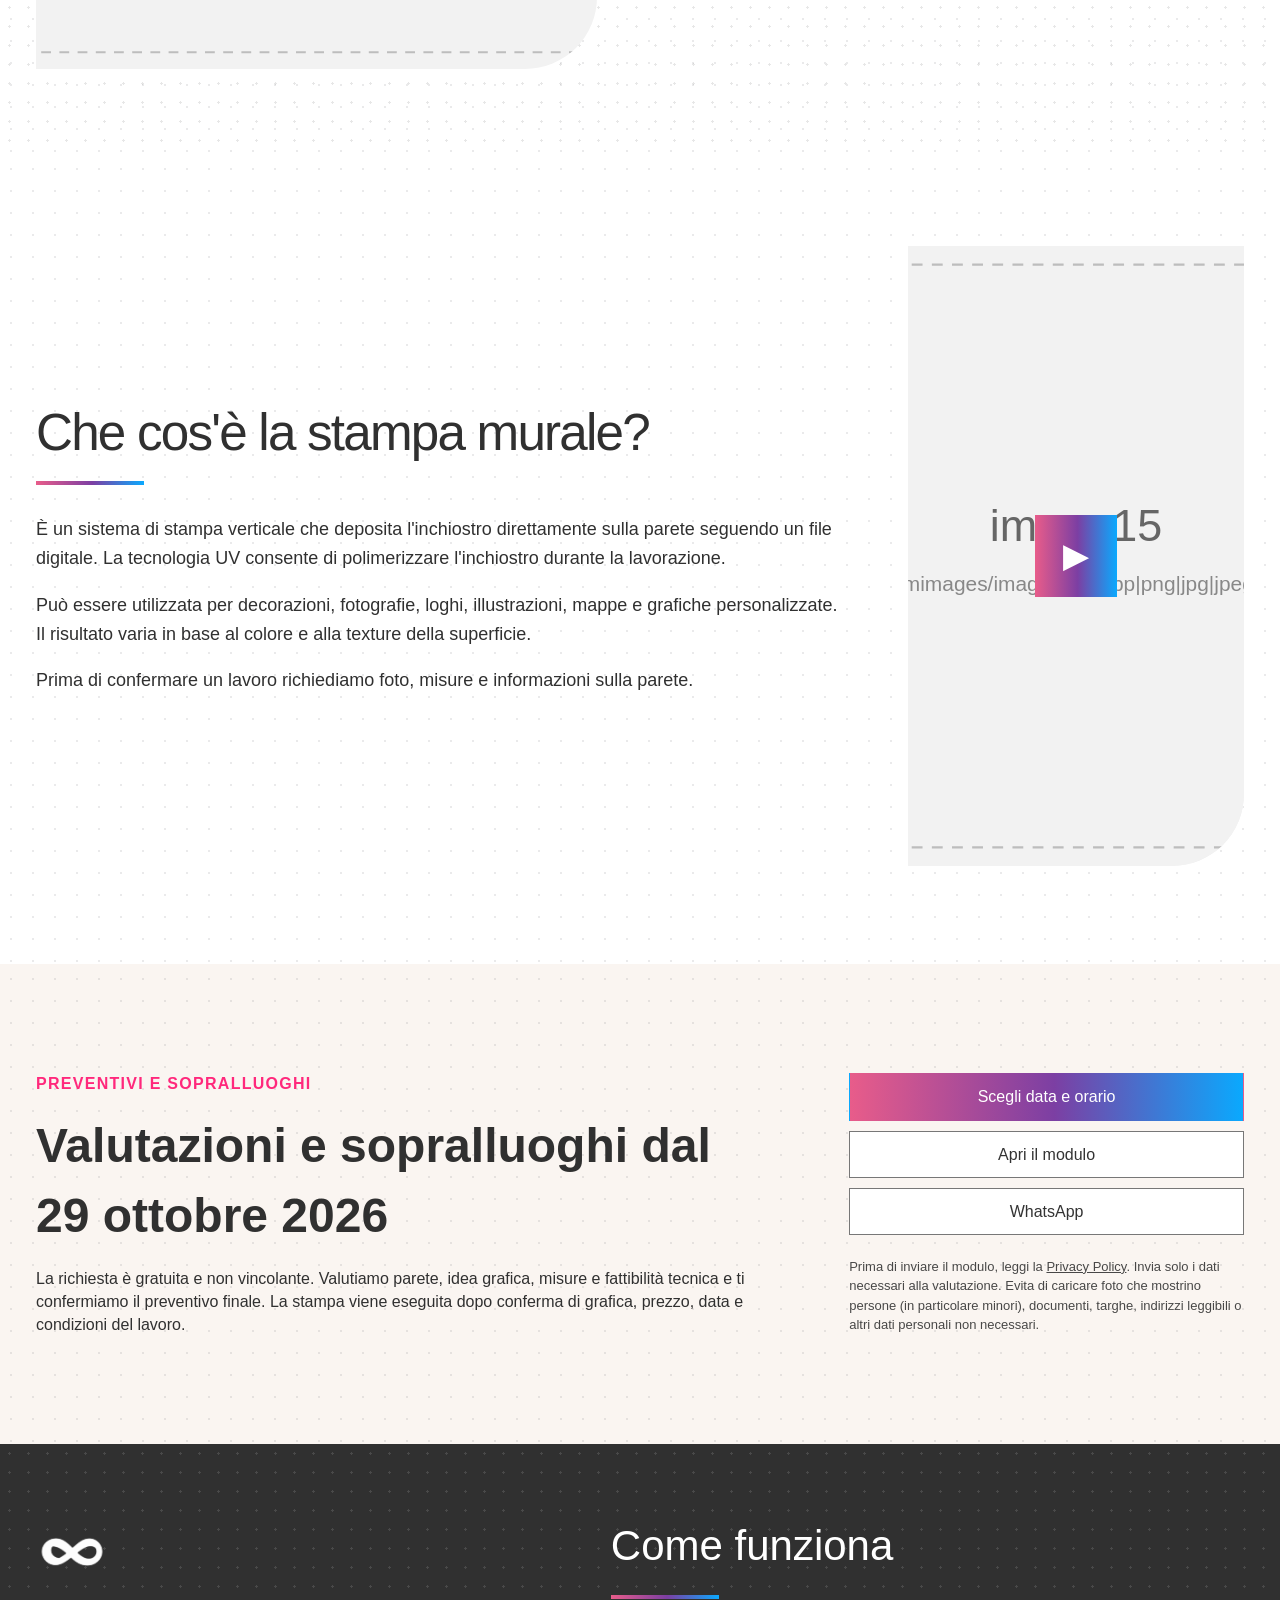
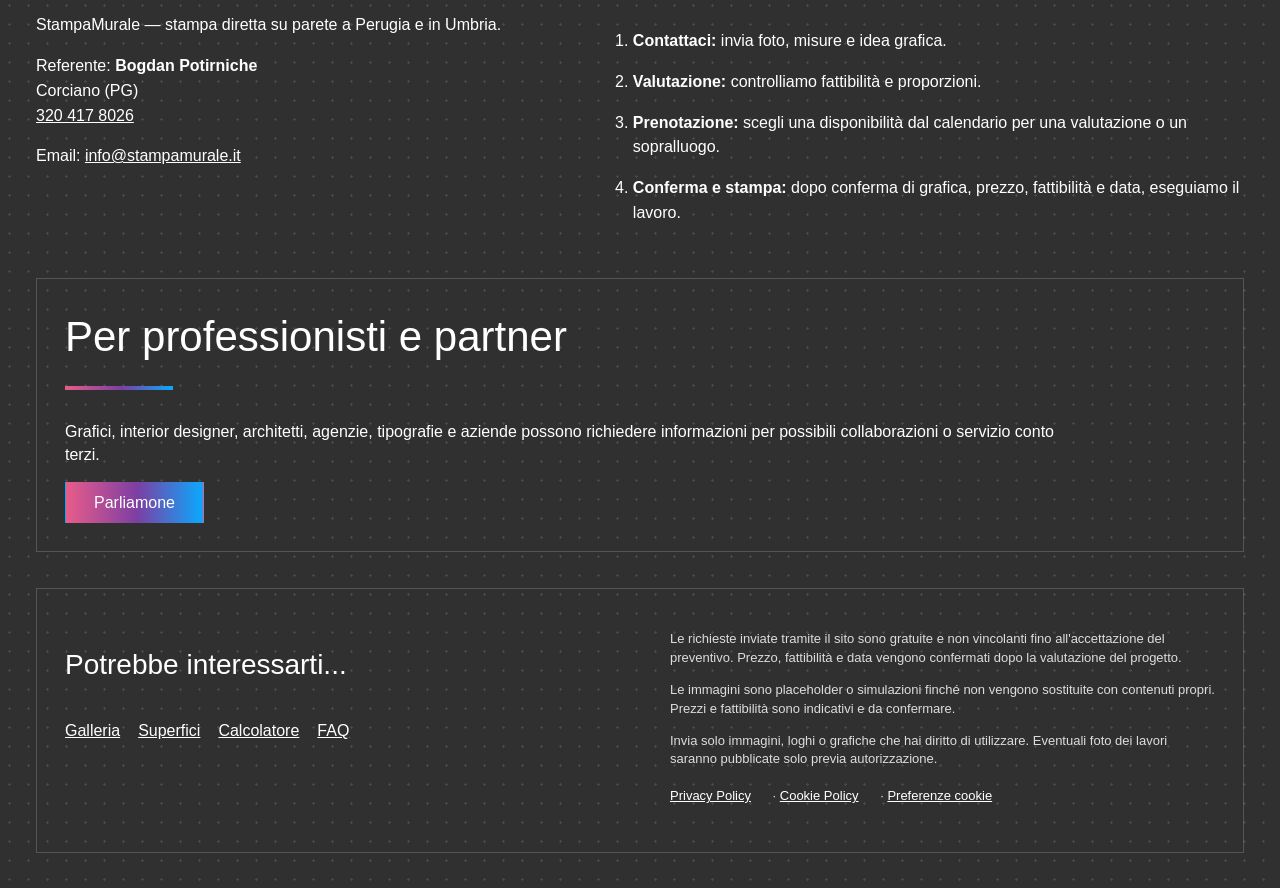
==== commit 7ba1d574: "Update site contact email to info@stampamurale.it" ====
--- a/index.html
+++ b/index.html
@@ -27,7 +27,7 @@
 <section class="audience-section"><div class="shell"><h2>A chi è destinata la stampa murale UV?</h2><div class="tiny-gradient-line"></div><div class="audience-grid"><article><div class="audience-icon">⌂</div><h3>Appartamenti</h3><p>Camerette, soggiorni, ingressi e pareti decorative personalizzate.</p></article><article><div class="audience-icon">▤</div><h3>Aziende e uffici</h3><p>Loghi, mappe, branding e grafiche per reception, sale riunioni e showroom.</p></article><article><div class="audience-icon">⌘</div><h3>Servizi pubblici</h3><p>Grafiche informative e decorative per spazi aperti al pubblico.</p></article><article><div class="audience-icon">✎</div><h3>Scuole e asili</h3><p>Decorazioni, elementi educativi e ambientazioni per aule e corridoi.</p></article><article><div class="audience-icon">▥</div><h3>Professionisti e immobili</h3><p>Soluzioni per interior designer, agenzie, showroom e immobili in presentazione.</p></article><article><div class="audience-icon">☕</div><h3>Hotel, locali e ristoranti</h3><p>Pareti scenografiche, identità del locale e decorazioni tematiche.</p></article></div></div></section>
 <section class="what-section"><div class="shell split-layout"><div class="content-wide"><h2>Che cos'è la stampa murale?</h2><div class="tiny-gradient-line"></div><p>È un sistema di stampa verticale che deposita l'inchiostro direttamente sulla parete seguendo un file digitale. La tecnologia UV consente di polimerizzare l'inchiostro durante la lavorazione.</p><p>Può essere utilizzata per decorazioni, fotografie, loghi, illustrazioni, mappe e grafiche personalizzate. Il risultato varia in base al colore e alla texture della superficie.</p><p>Prima di confermare un lavoro richiediamo foto, misure e informazioni sulla parete.</p></div><div class="video-column"><button class="video-placeholder portrait" data-video="video4" type="button"><img data-sm-image="image15" alt="Placeholder video tecnologia"><span class="play-button">▶</span></button></div></div></section>
 <section class="booking-strip" id="preventivo"><div class="shell booking-grid"><div><p class="small-cap">PREVENTIVI E SOPRALLUOGHI</p><h2>Valutazioni e sopralluoghi dal 29 ottobre 2026</h2><p>La richiesta è gratuita e non vincolante. Valutiamo parete, idea grafica, misure e fattibilità tecnica e ti confermiamo il preventivo finale. La stampa viene eseguita dopo conferma di grafica, prezzo, data e condizioni del lavoro.</p></div><div class="booking-actions"><a class="button gradient-button" id="calendarBooking" href="https://calendar.app.google/FyBGswLg36JMfPw3A" target="_blank" rel="noopener">Scegli data e orario</a><a class="button outline-button" id="googleForm" href="#" target="_blank" rel="noopener">Apri il modulo</a><a class="button outline-button" href="https://wa.me/393204178026?text=Ciao%2C%20vorrei%20richiedere%20una%20valutazione%20per%20una%20stampa%20su%20parete." target="_blank" rel="noopener">WhatsApp</a></div></div></section>
-<footer class="dark-footer" id="processo"><div class="shell footer-top"><div class="footer-contact"><img class="footer-logo" src="smimages/logo.svg" alt="StampaMurale"><p>StampaMurale — stampa diretta su parete a Perugia e in Umbria.</p><p>Referente: <strong>Bogdan Potirniche</strong><br>Corciano (PG)<br><a href="tel:+393204178026">320 417 8026</a></p><p>Email: <a href="mailto:baxx99@gmail.com">baxx99@gmail.com</a></p></div><div class="footer-process"><h2>Come funziona</h2><div class="tiny-gradient-line"></div><ol><li><strong>Contattaci:</strong> invia foto, misure e idea grafica.</li><li><strong>Valutazione:</strong> controlliamo fattibilità e proporzioni.</li><li><strong>Prenotazione:</strong> scegli una disponibilità dal calendario per una valutazione o un sopralluogo.</li><li><strong>Conferma e stampa:</strong> dopo conferma di grafica, prezzo, fattibilità e data, eseguiamo il lavoro.</li></ol></div></div><div class="shell footer-box"><h2>Per professionisti e partner</h2><div class="tiny-gradient-line"></div><p>Grafici, interior designer, architetti, agenzie, tipografie e aziende possono richiedere informazioni per possibili collaborazioni o servizio conto terzi.</p><a class="button gradient-button small" href="#preventivo">Parliamone</a></div><div class="shell footer-links-box"><div><h3>Potrebbe interessarti...</h3><a href="#galleria">Galleria</a><a href="#superfici">Superfici</a><a href="#prezzi">Calcolatore</a><a href="#faq">FAQ</a></div><div class="footer-legal"><p>Le richieste inviate tramite il sito sono gratuite e non vincolanti fino all'accettazione del preventivo. Prezzo, fattibilità e data vengono confermati dopo la valutazione del progetto.</p><p>Le immagini sono placeholder o simulazioni finché non vengono sostituite con contenuti propri. Prezzi e fattibilità sono indicativi e da confermare.</p><p>Invia solo immagini, loghi o grafiche che hai diritto di utilizzare. Eventuali foto dei lavori saranno pubblicate solo previa autorizzazione.</p><p><a href="privacy.html">Privacy Policy</a> · <a href="cookie.html">Cookie Policy</a> · <button class="text-button" id="openCookiePreferencesFooter" type="button">Preferenze cookie</button></p></div></div></footer>
+<footer class="dark-footer" id="processo"><div class="shell footer-top"><div class="footer-contact"><img class="footer-logo" src="smimages/logo.svg" alt="StampaMurale"><p>StampaMurale — stampa diretta su parete a Perugia e in Umbria.</p><p>Referente: <strong>Bogdan Potirniche</strong><br>Corciano (PG)<br><a href="tel:+393204178026">320 417 8026</a></p><p>Email: <a href="mailto:info@stampamurale.it">info@stampamurale.it</a></p></div><div class="footer-process"><h2>Come funziona</h2><div class="tiny-gradient-line"></div><ol><li><strong>Contattaci:</strong> invia foto, misure e idea grafica.</li><li><strong>Valutazione:</strong> controlliamo fattibilità e proporzioni.</li><li><strong>Prenotazione:</strong> scegli una disponibilità dal calendario per una valutazione o un sopralluogo.</li><li><strong>Conferma e stampa:</strong> dopo conferma di grafica, prezzo, fattibilità e data, eseguiamo il lavoro.</li></ol></div></div><div class="shell footer-box"><h2>Per professionisti e partner</h2><div class="tiny-gradient-line"></div><p>Grafici, interior designer, architetti, agenzie, tipografie e aziende possono richiedere informazioni per possibili collaborazioni o servizio conto terzi.</p><a class="button gradient-button small" href="#preventivo">Parliamone</a></div><div class="shell footer-links-box"><div><h3>Potrebbe interessarti...</h3><a href="#galleria">Galleria</a><a href="#superfici">Superfici</a><a href="#prezzi">Calcolatore</a><a href="#faq">FAQ</a></div><div class="footer-legal"><p>Le richieste inviate tramite il sito sono gratuite e non vincolanti fino all'accettazione del preventivo. Prezzo, fattibilità e data vengono confermati dopo la valutazione del progetto.</p><p>Le immagini sono placeholder o simulazioni finché non vengono sostituite con contenuti propri. Prezzi e fattibilità sono indicativi e da confermare.</p><p>Invia solo immagini, loghi o grafiche che hai diritto di utilizzare. Eventuali foto dei lavori saranno pubblicate solo previa autorizzazione.</p><p><a href="privacy.html">Privacy Policy</a> · <a href="cookie.html">Cookie Policy</a> · <button class="text-button" id="openCookiePreferencesFooter" type="button">Preferenze cookie</button></p></div></div></footer>
 </main>
 <div class="lightbox" id="imageLightbox" hidden aria-hidden="true"><button class="lightbox-close" type="button">×</button><div class="lightbox-inner"><img id="lightboxImage" alt=""><p id="lightboxCaption"></p></div></div>
 <div class="cookie-banner" id="cookieBanner" hidden><div><strong>Preferenze privacy e cookie</strong><p>Usiamo strumenti di misurazione e, solo con il tuo consenso, strumenti marketing come TikTok Pixel.</p></div><div class="cookie-actions"><button class="button outline-button" id="rejectCookies" type="button">Rifiuta</button><button class="button outline-button" id="customizeCookies" type="button">Preferenze</button><button class="button gradient-button" id="acceptCookies" type="button">Accetta tutto</button></div></div>
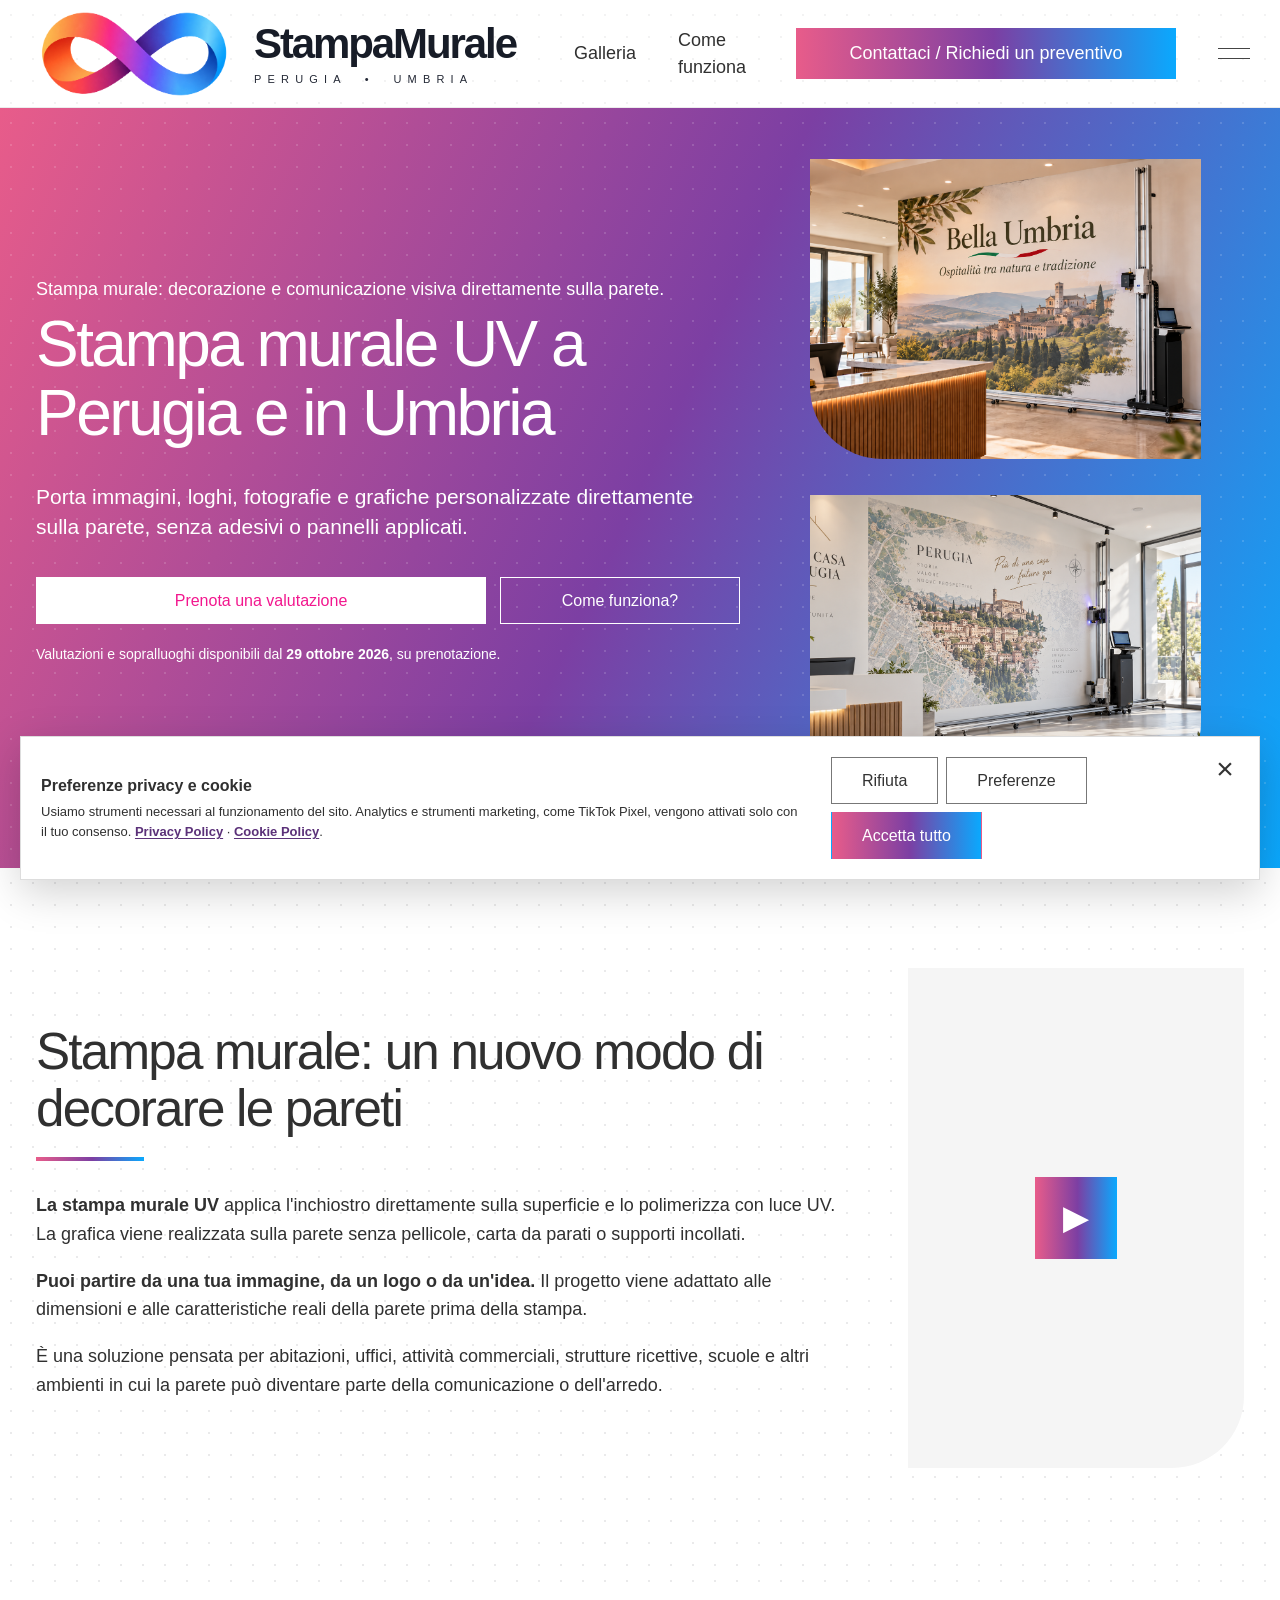
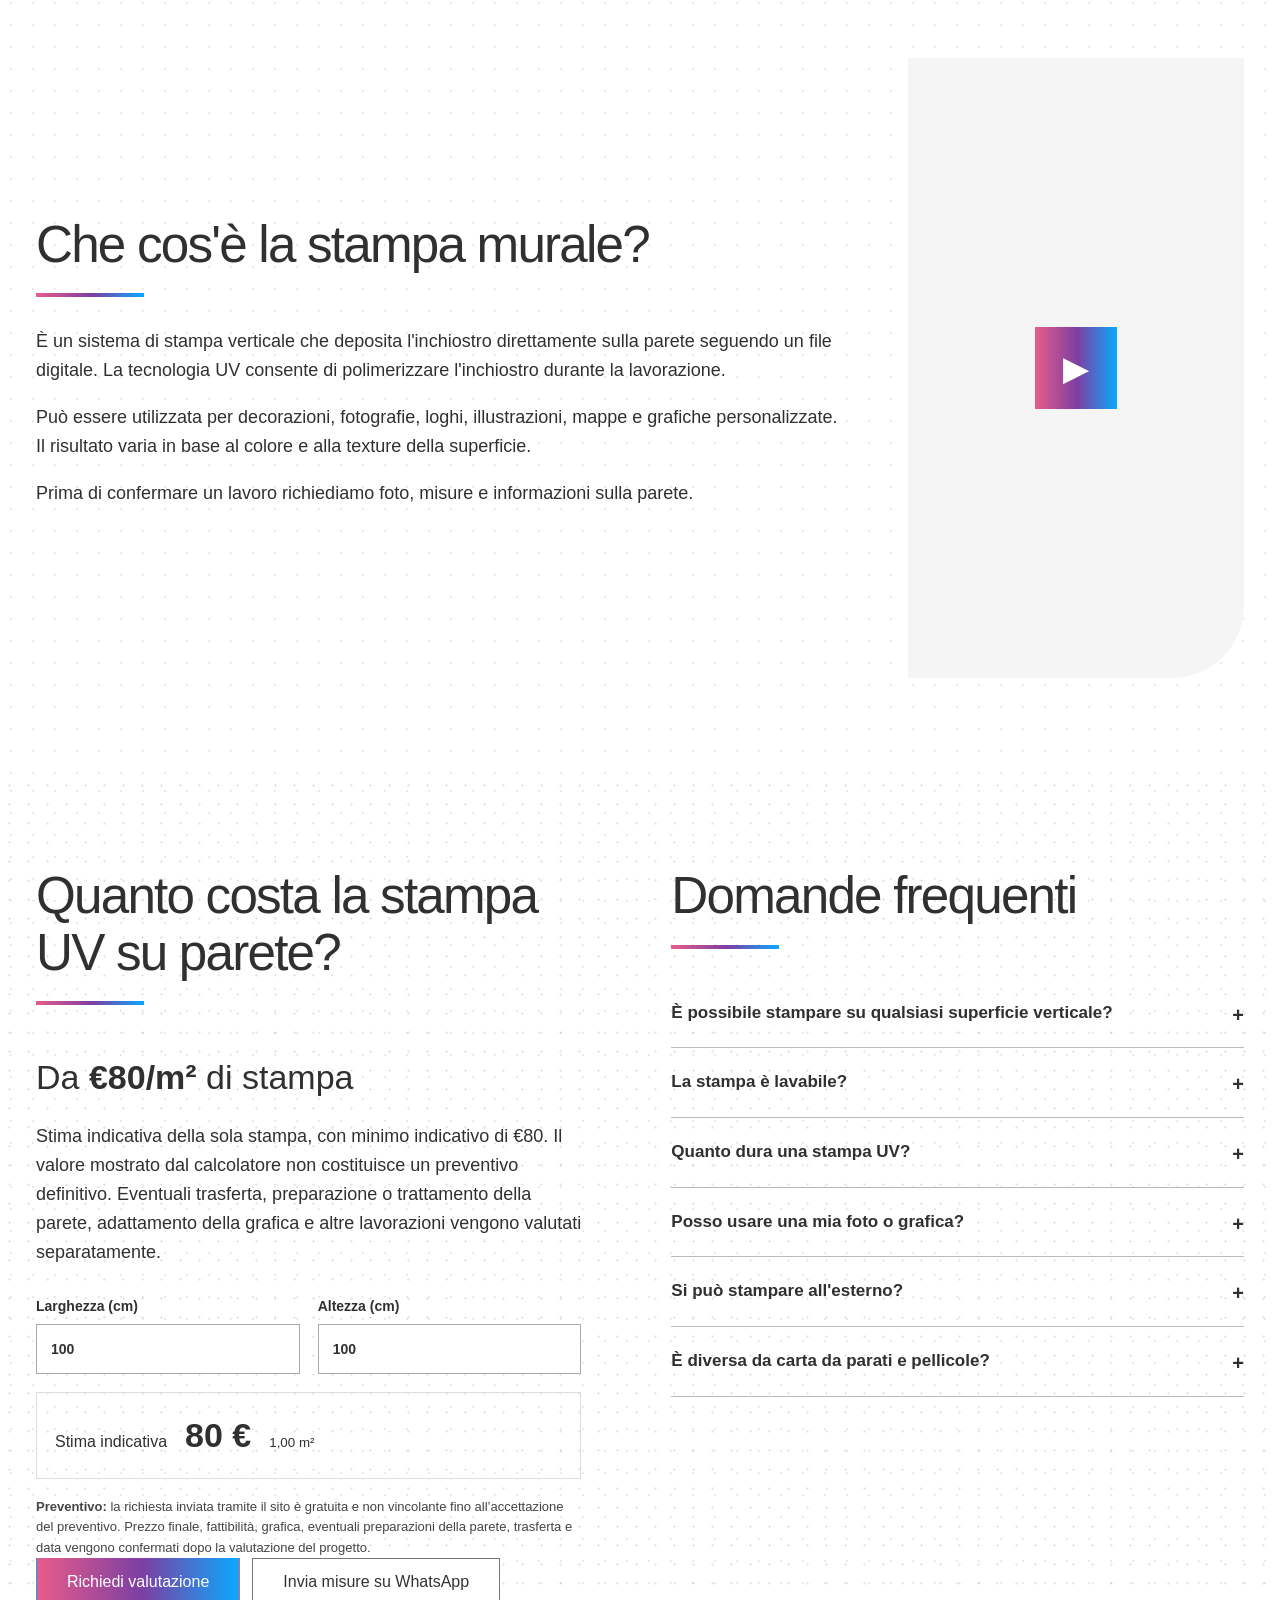
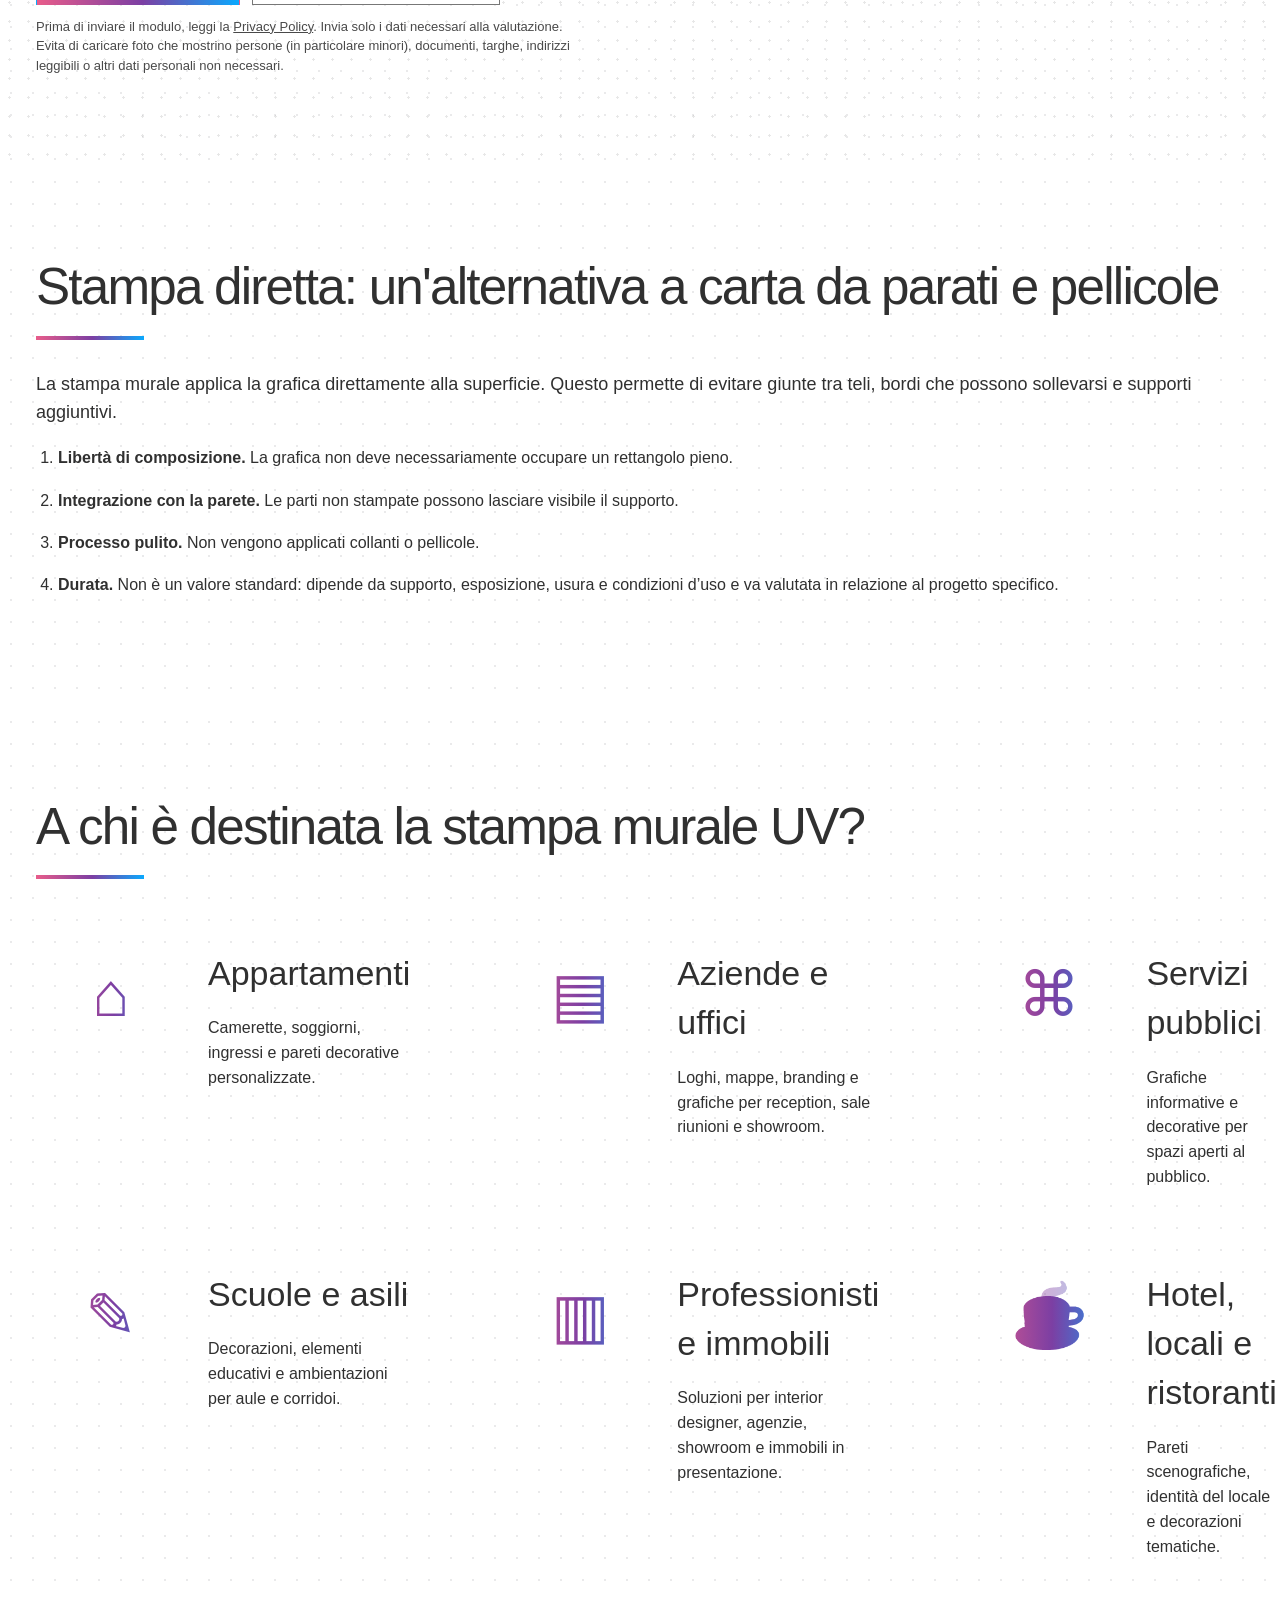
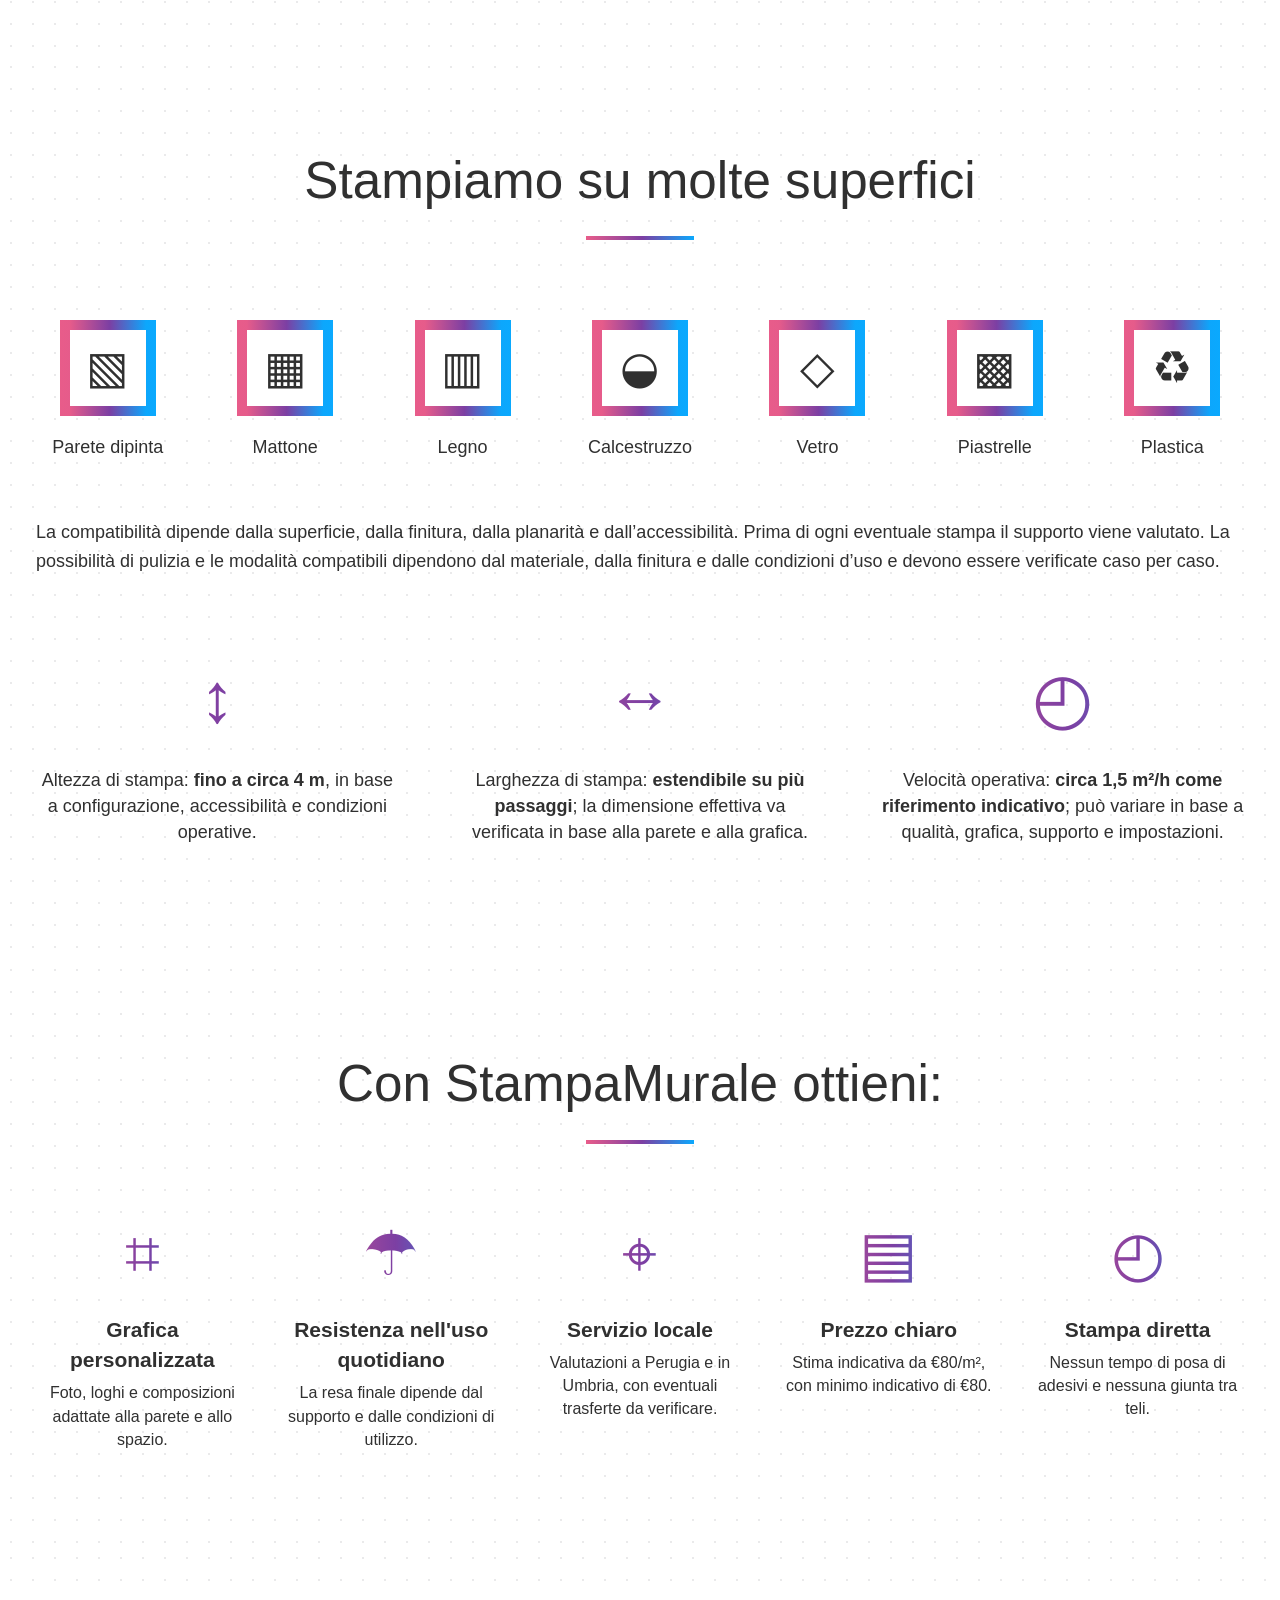
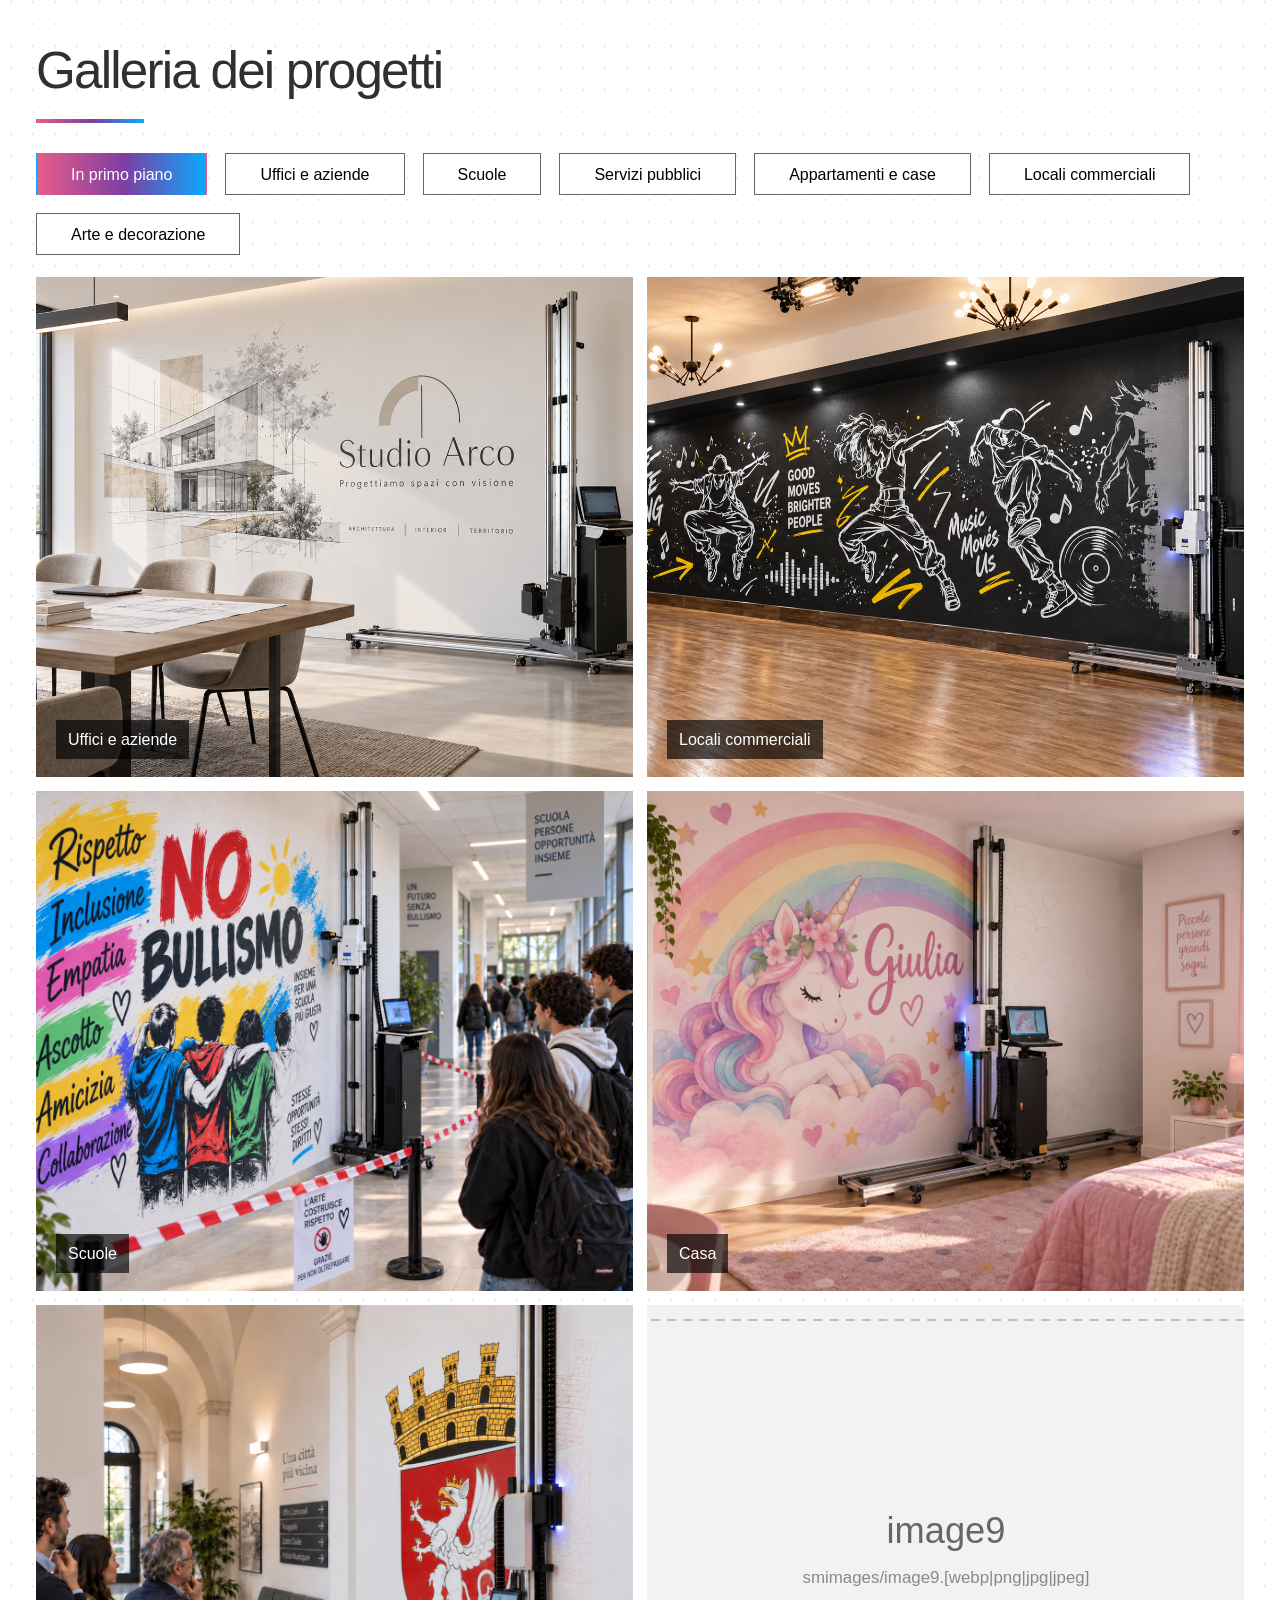
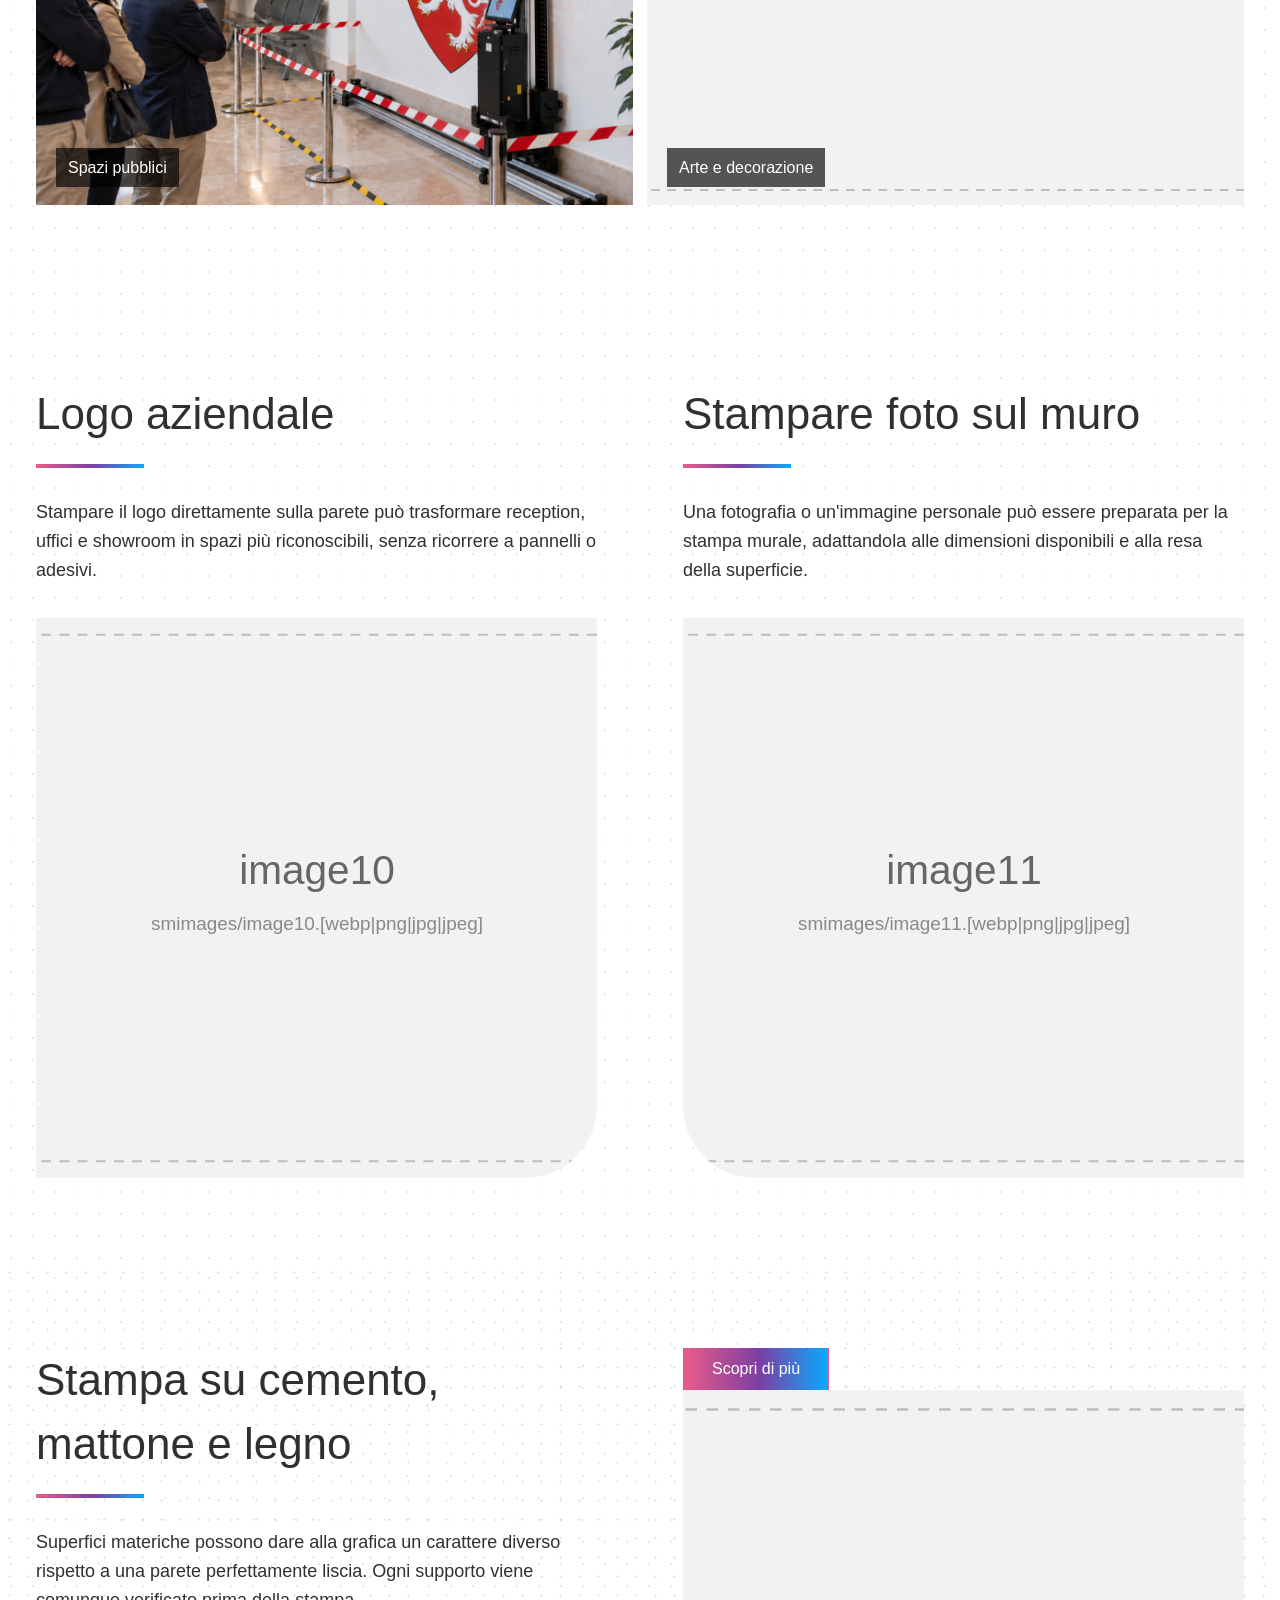
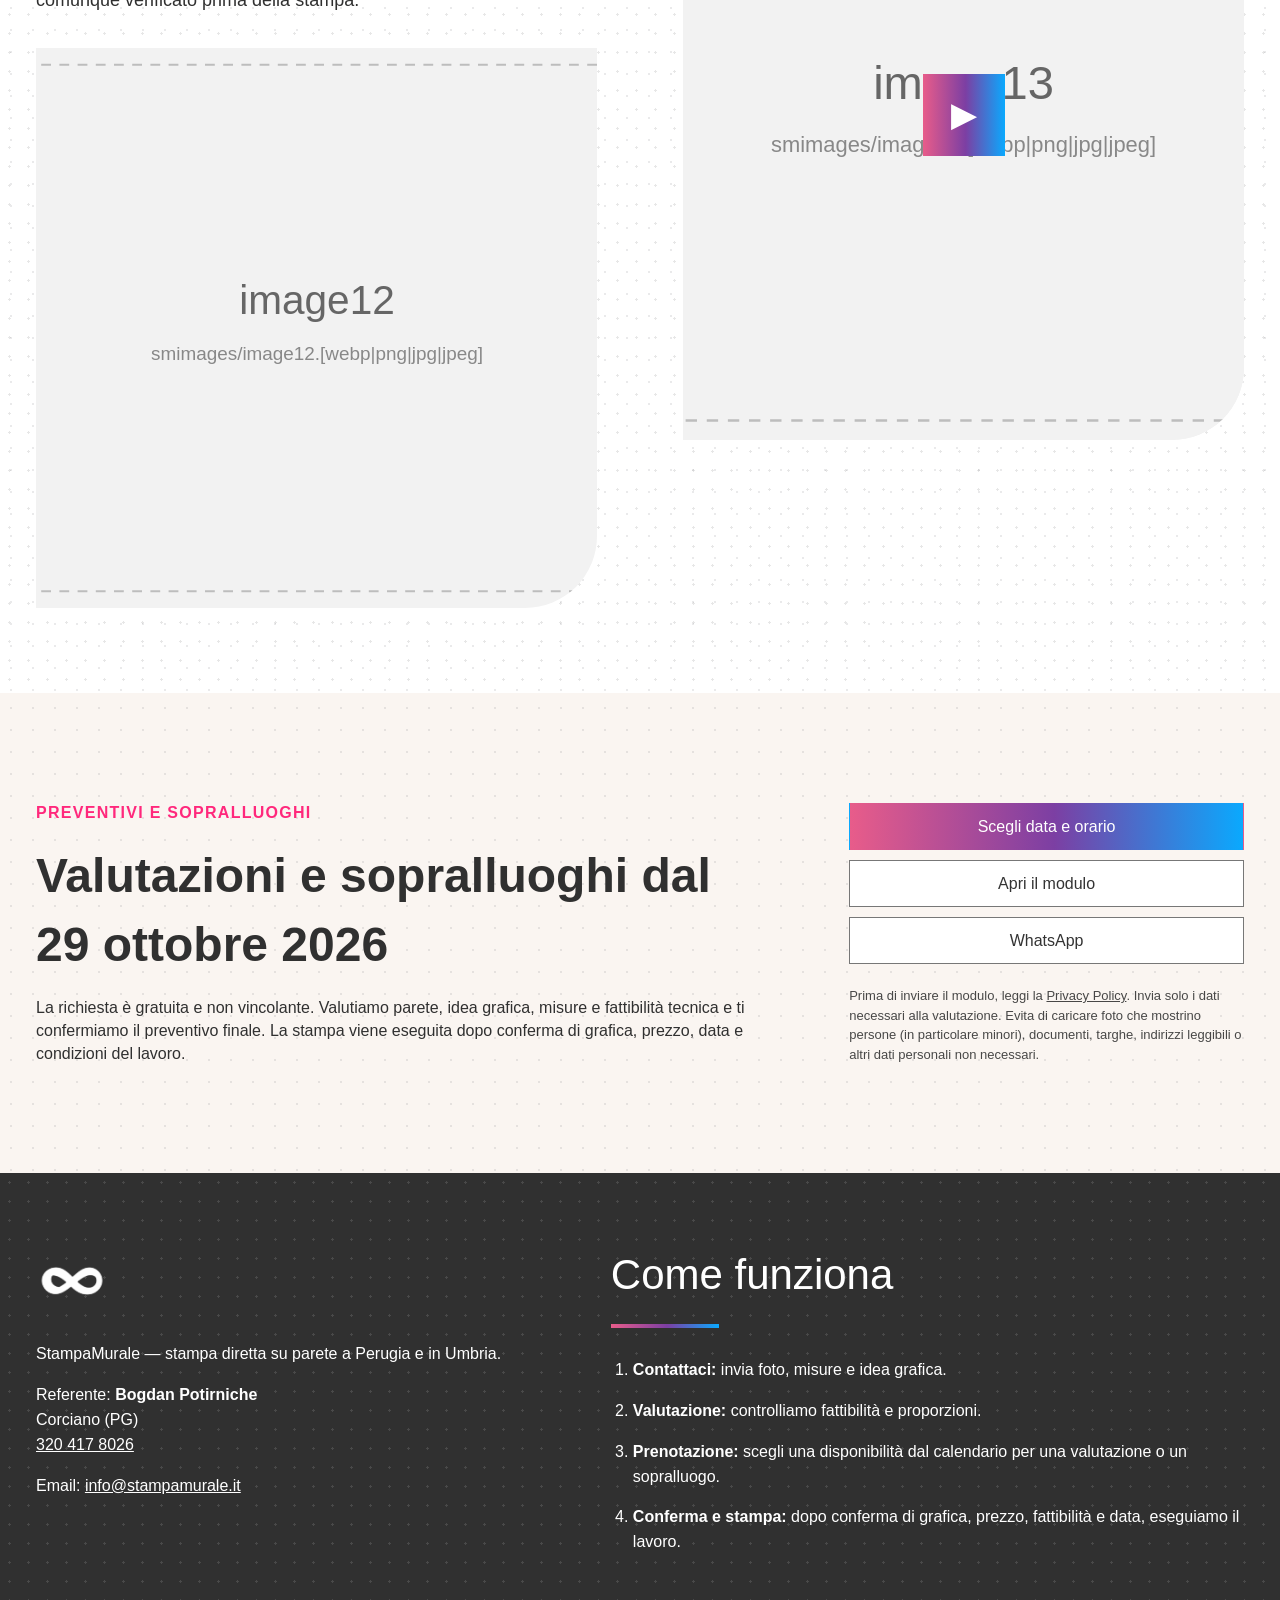
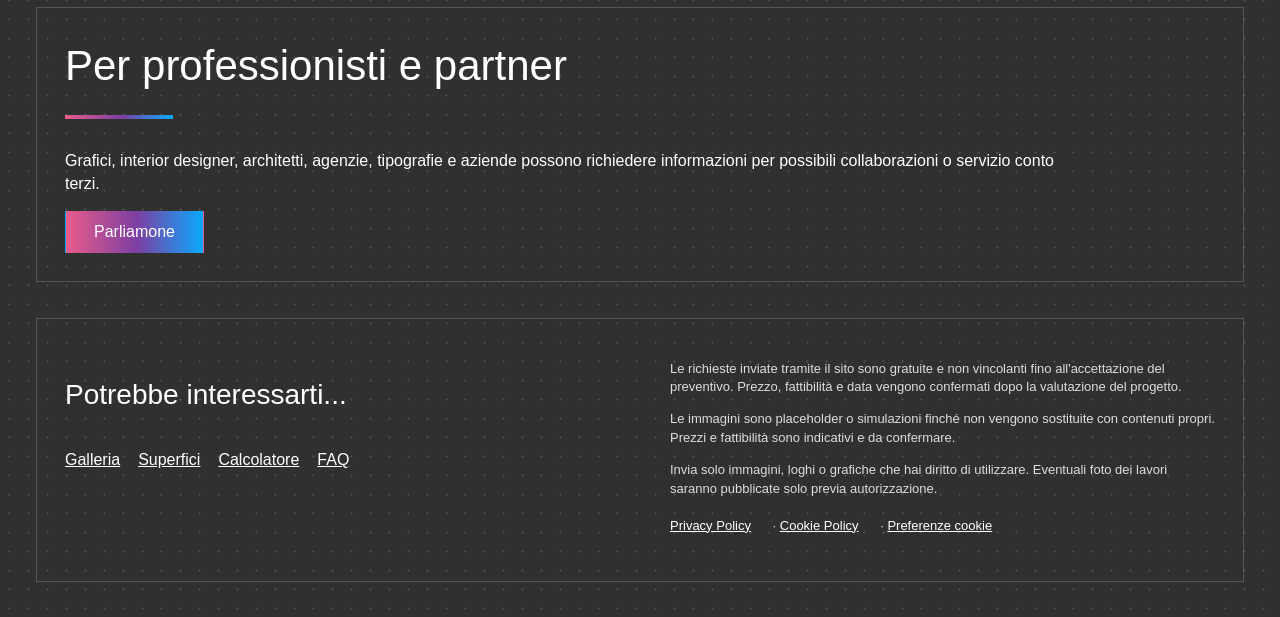
==== commit ac47e9f8: "Add 512px PNG favicon for Google Search" ====
--- a/index.html
+++ b/index.html
@@ -6,7 +6,8 @@
 <title>StampaMurale | Stampa diretta su parete a Perugia e in Umbria</title>
 <meta name="description" content="StampaMurale: stampa UV diretta su parete a Perugia e in Umbria. Decorazioni, loghi, foto e grafiche su pareti e altre superfici. Stima indicativa da €80/m².">
 <link rel="canonical" href="https://stampamurale.it/">
-<link rel="icon" href="favicon.svg" type="image/svg+xml">
+<link rel="icon" href="/favicon.png" type="image/png" sizes="512x512">
+<link rel="icon" href="/favicon.svg" type="image/svg+xml" sizes="any">
 <meta name="theme-color" content="#ff138f">
 <meta property="og:type" content="website"><meta property="og:site_name" content="StampaMurale"><meta property="og:title" content="StampaMurale | Stampa diretta su parete"><meta property="og:description" content="Stampa UV diretta su parete a Perugia e in Umbria per case, aziende, locali, hotel, scuole e spazi pubblici."><meta property="og:url" content="https://stampamurale.it/"><meta property="og:image" content="https://stampamurale.it/social-preview.jpg"><meta property="og:image:width" content="1200"><meta property="og:image:height" content="630"><meta property="og:image:type" content="image/jpeg"><meta name="twitter:card" content="summary_large_image"><meta name="twitter:image" content="https://stampamurale.it/social-preview.jpg">
 <link rel="stylesheet" href="style.css?v=31">
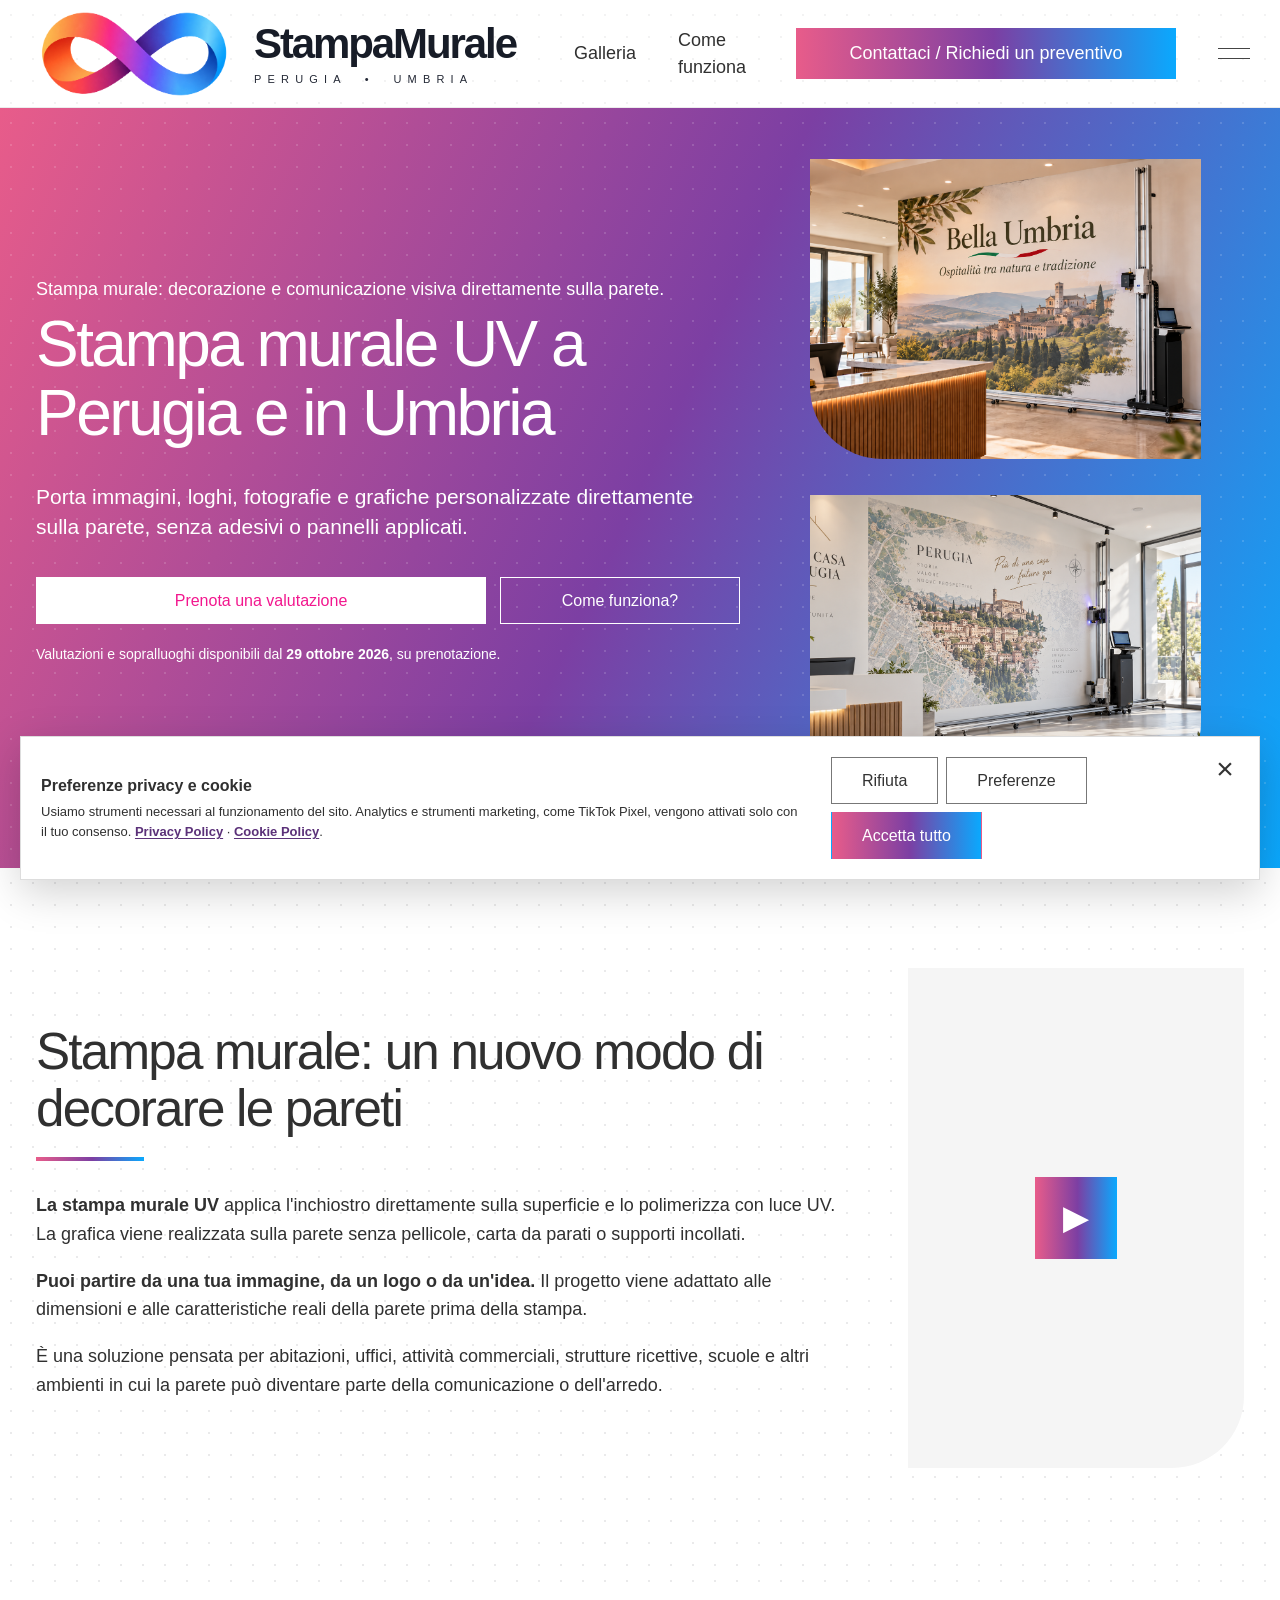
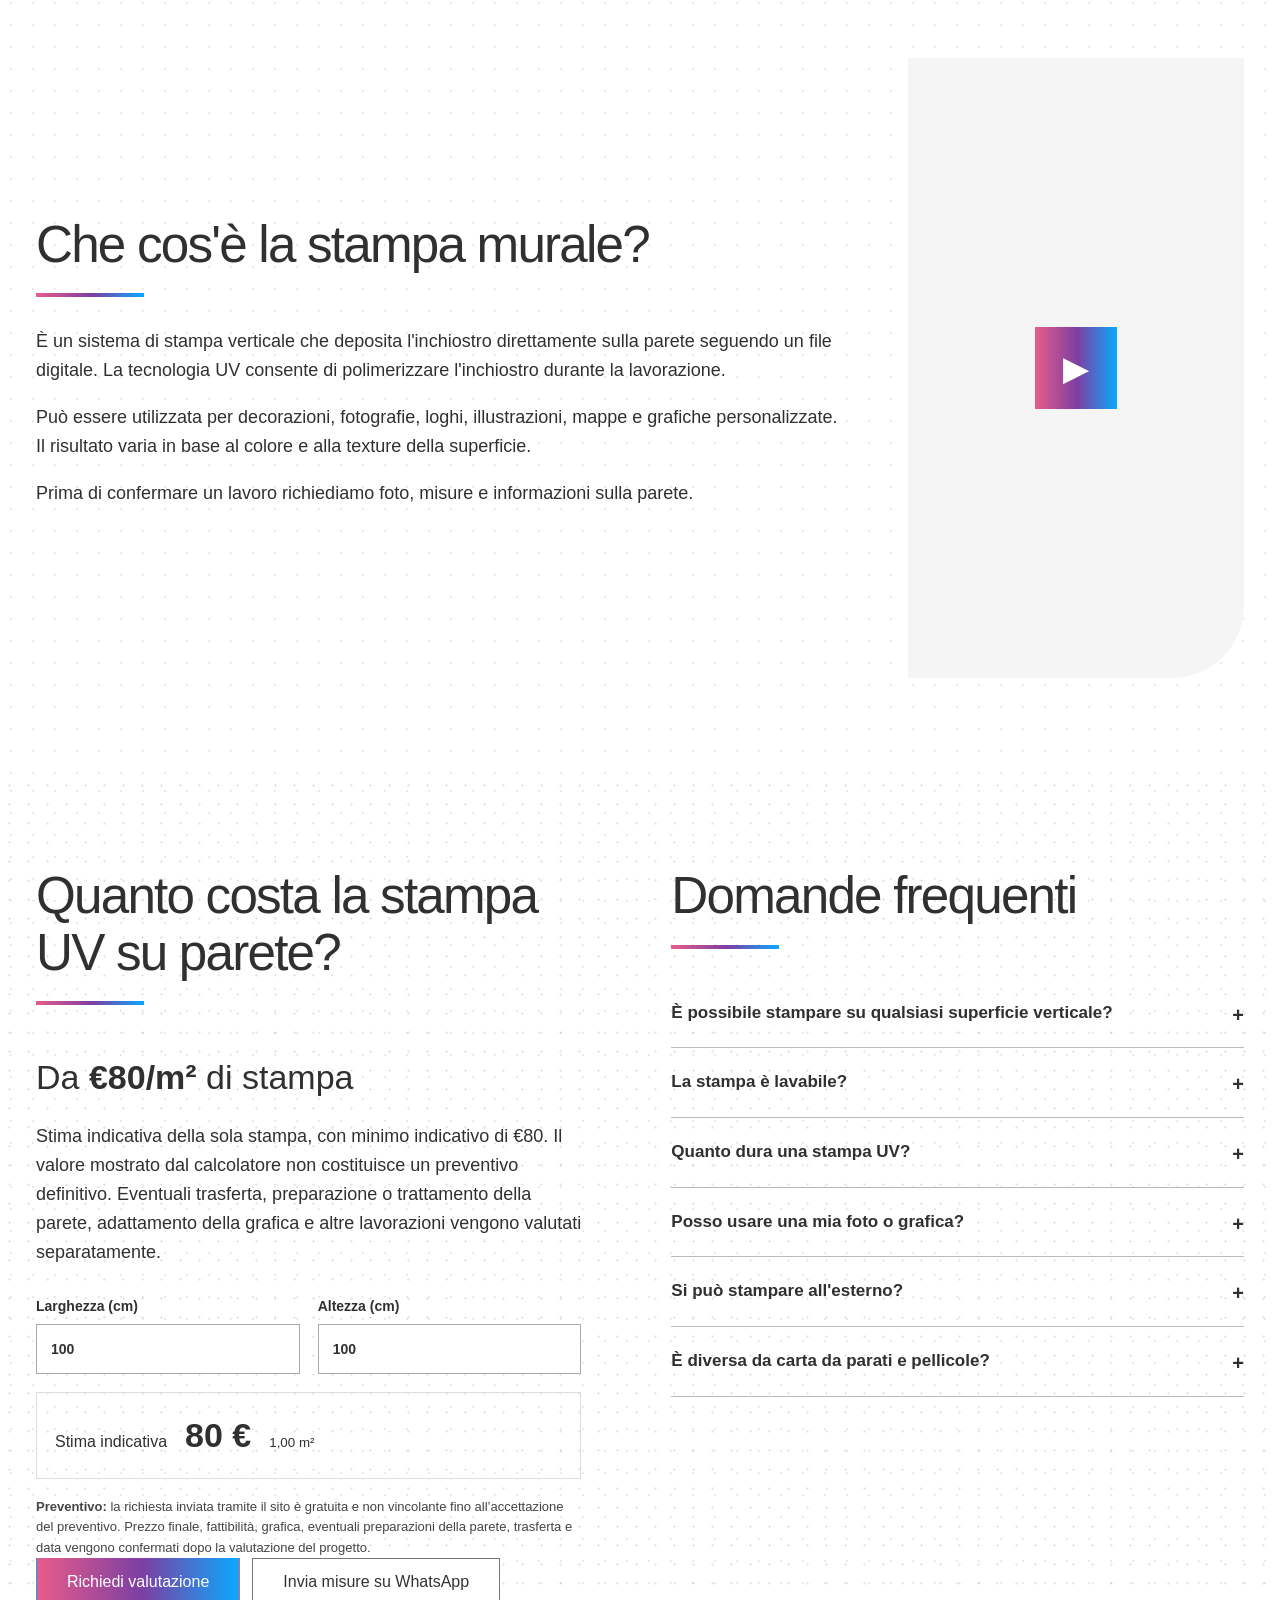
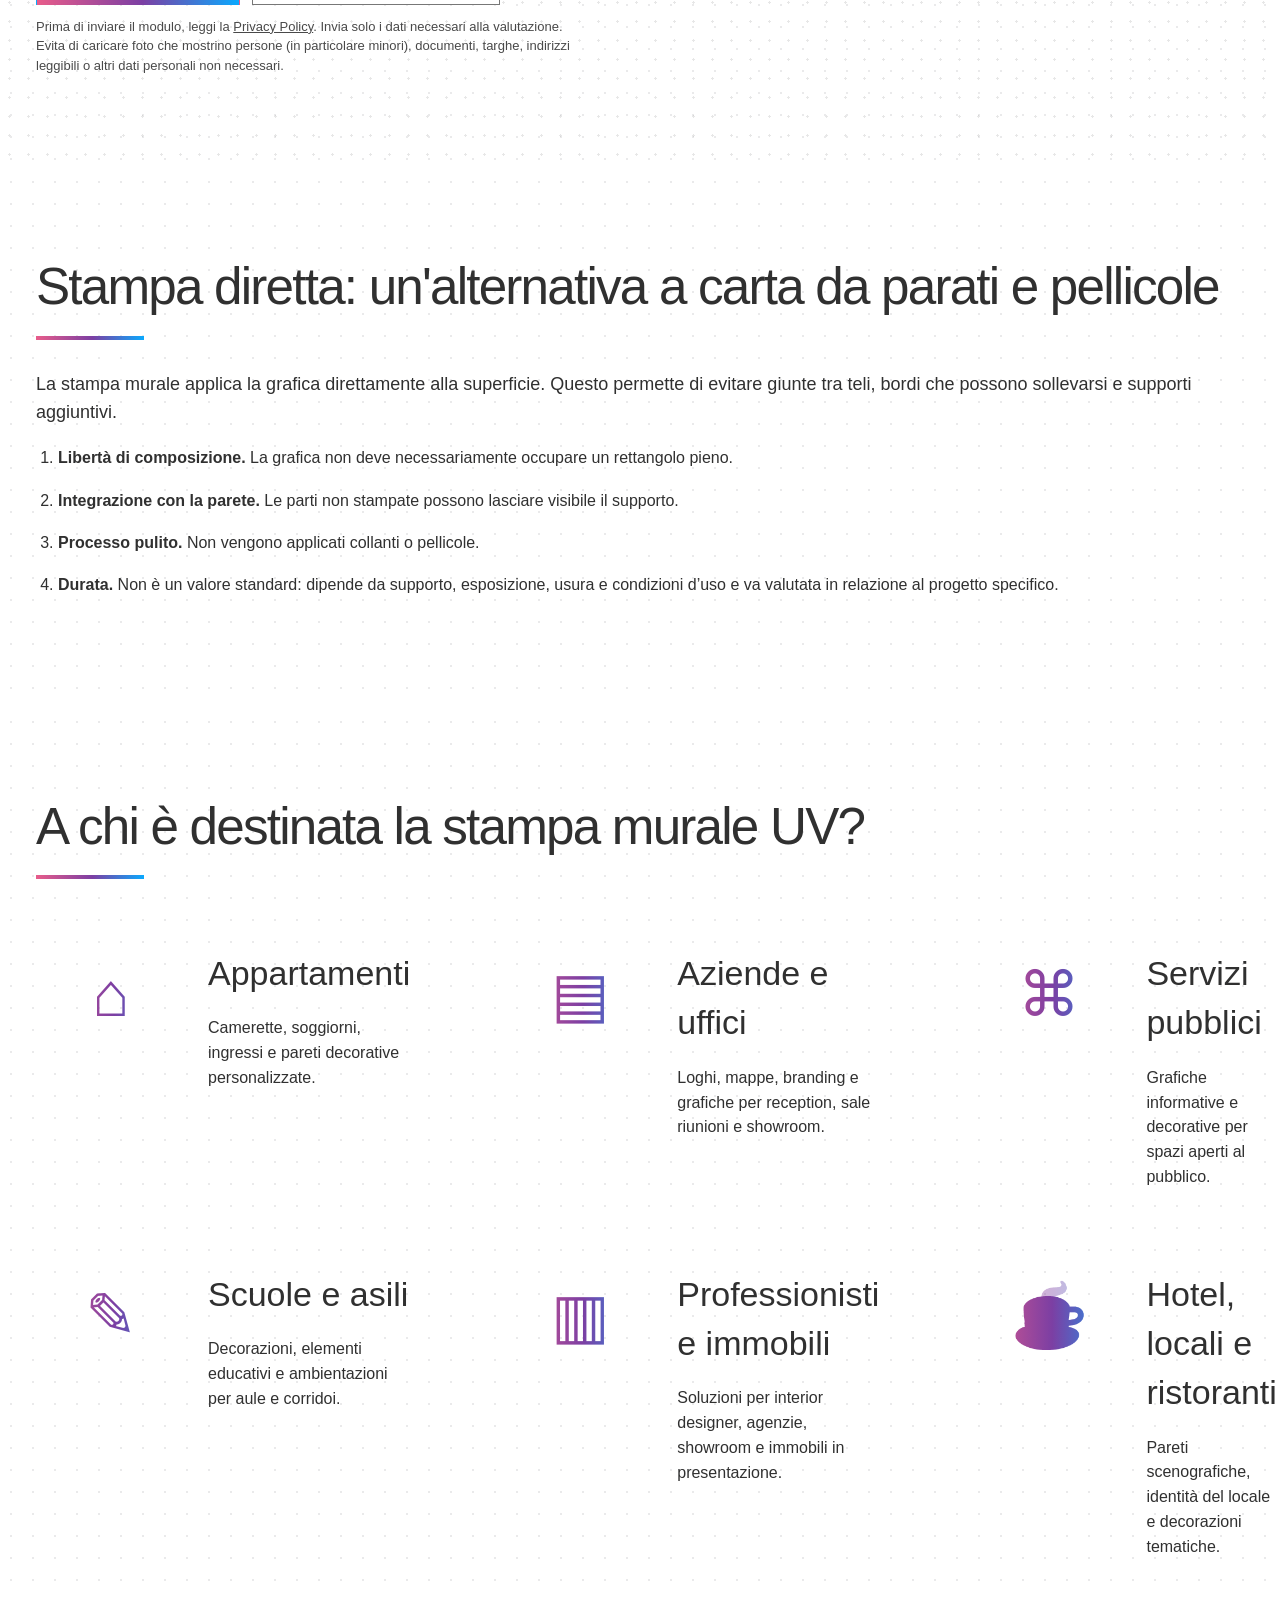
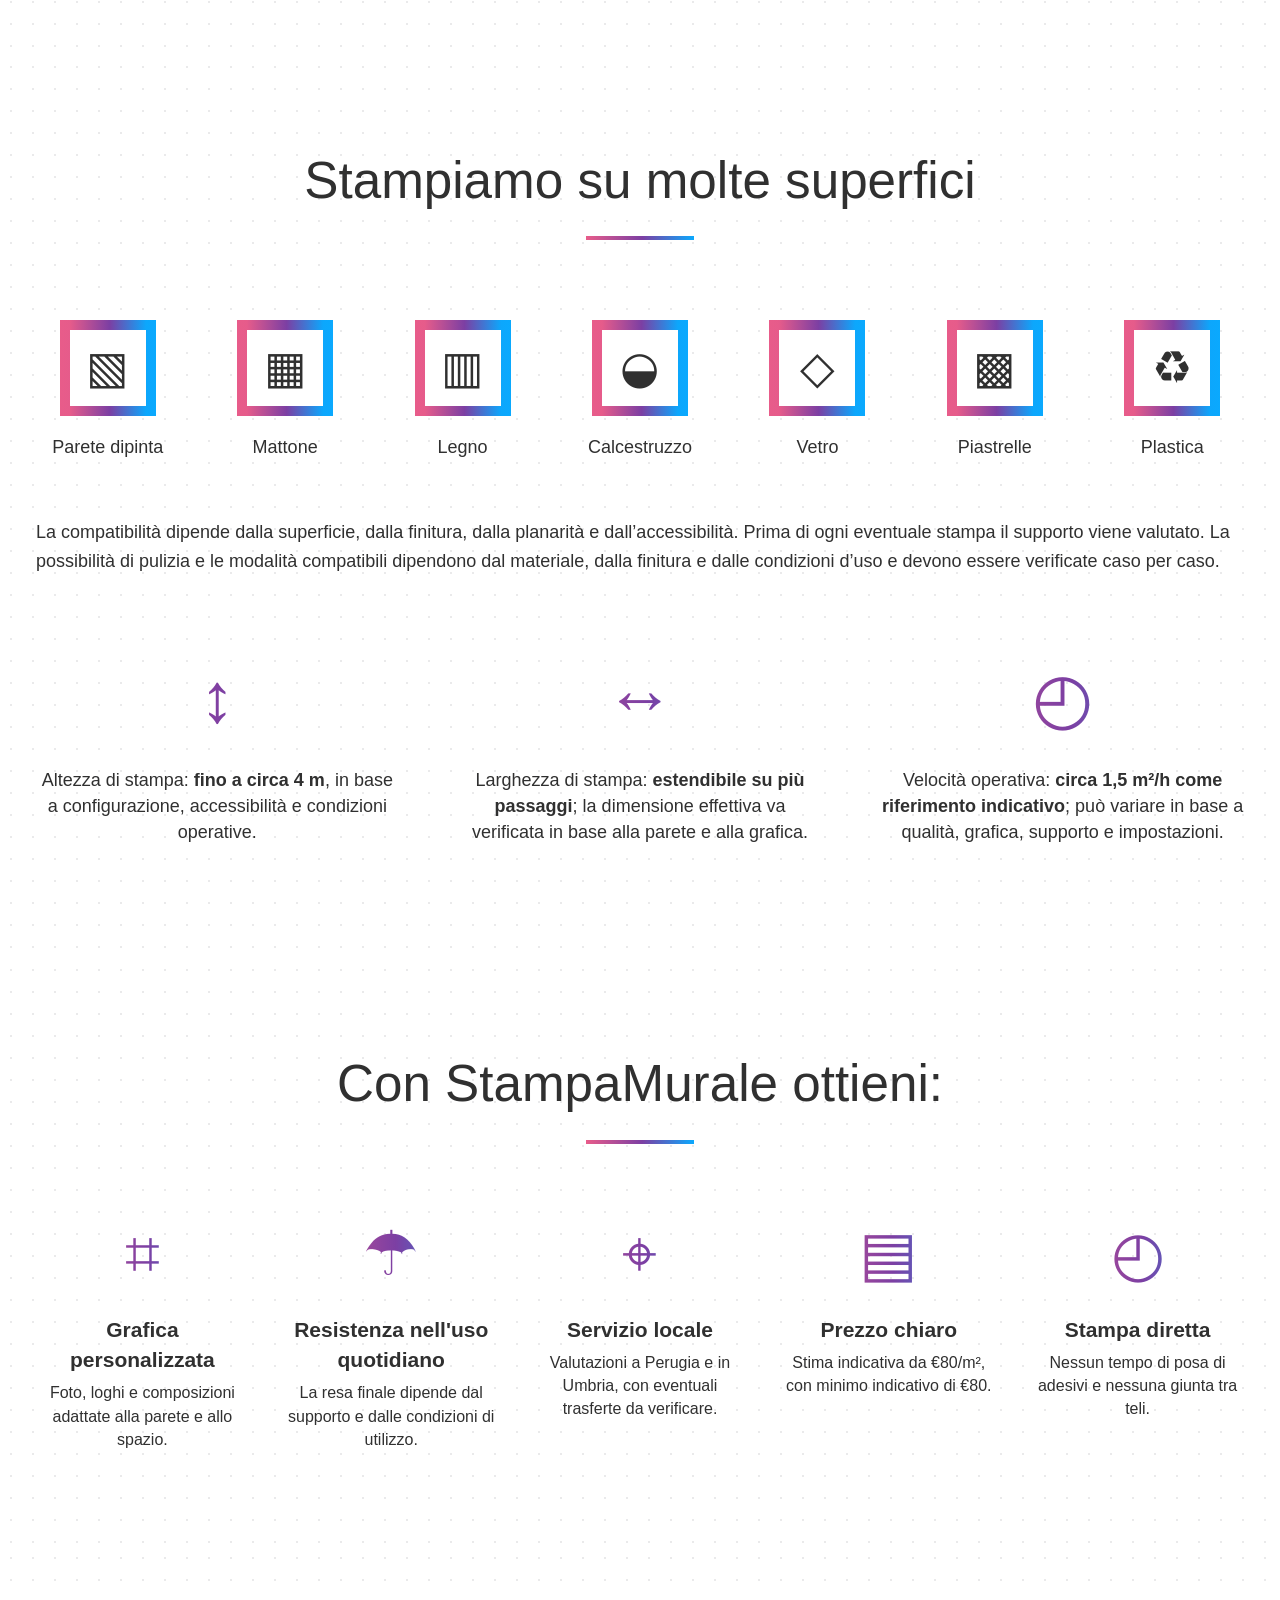
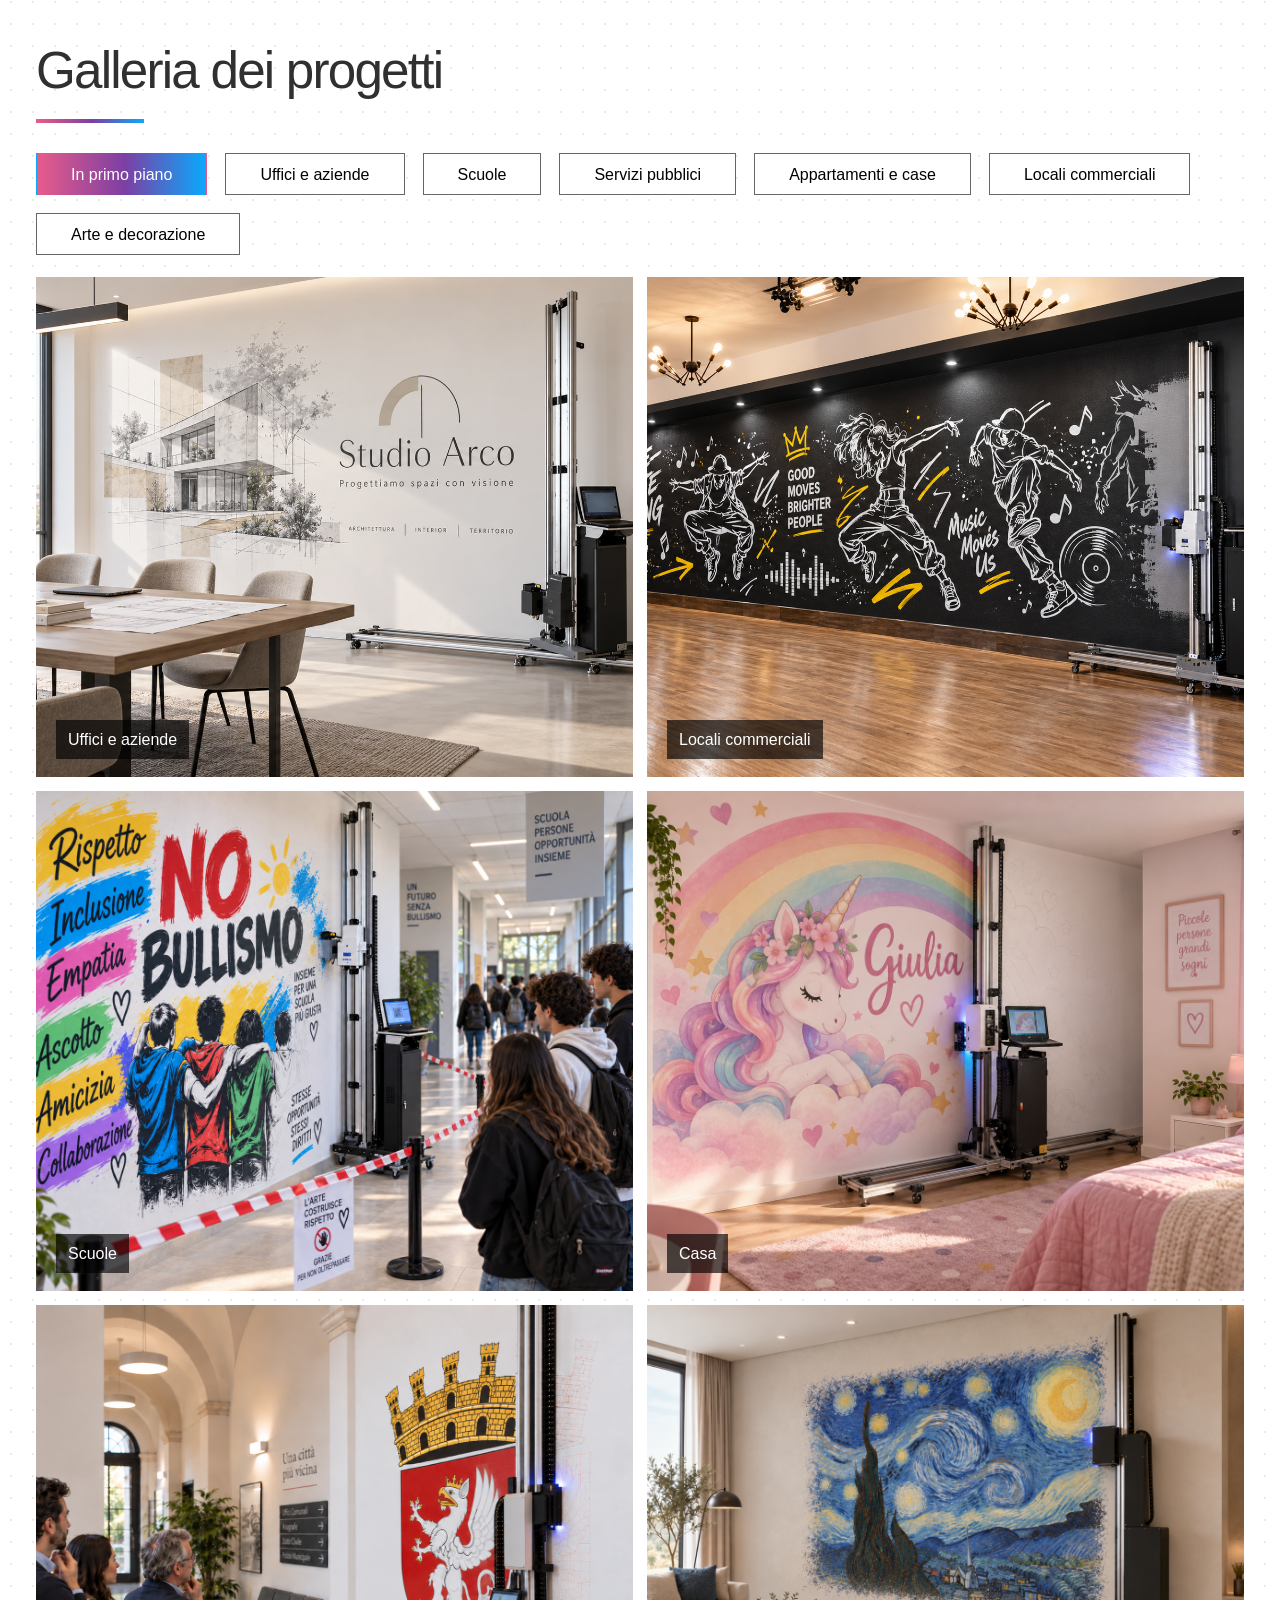
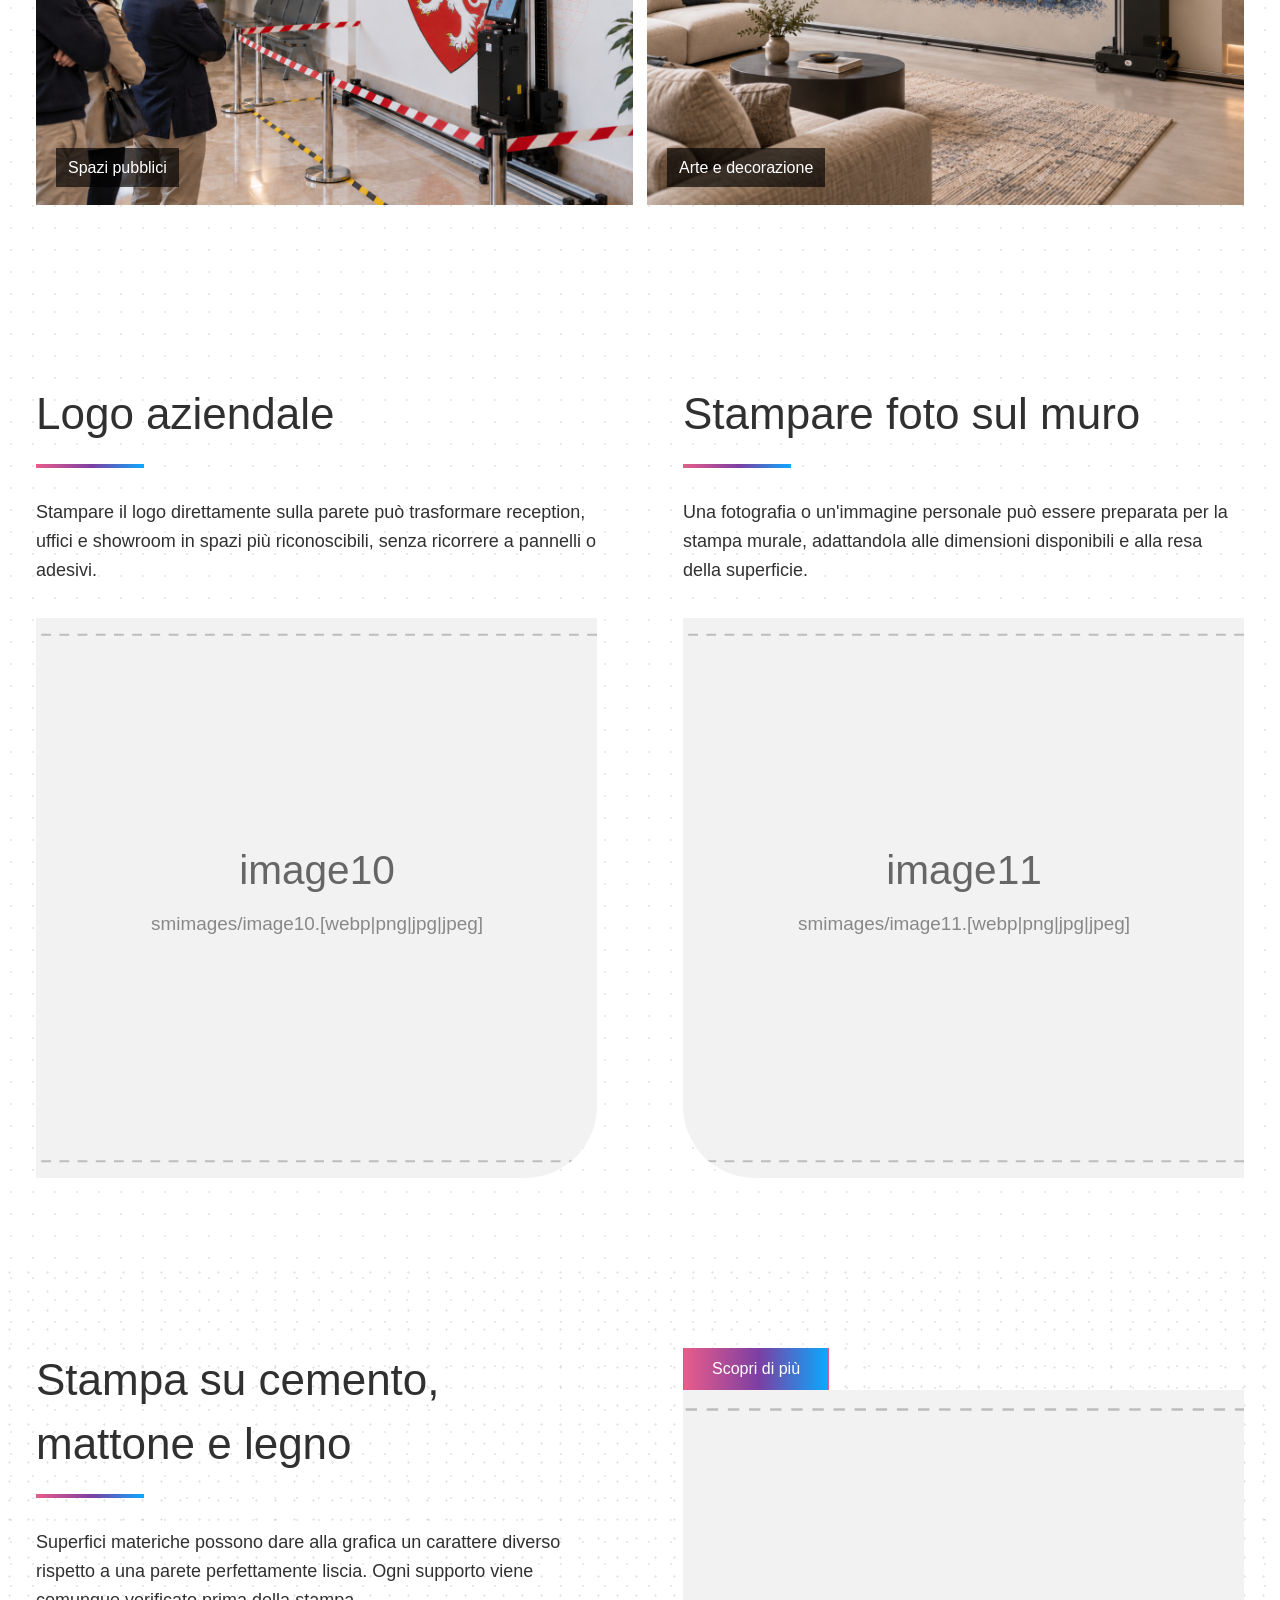
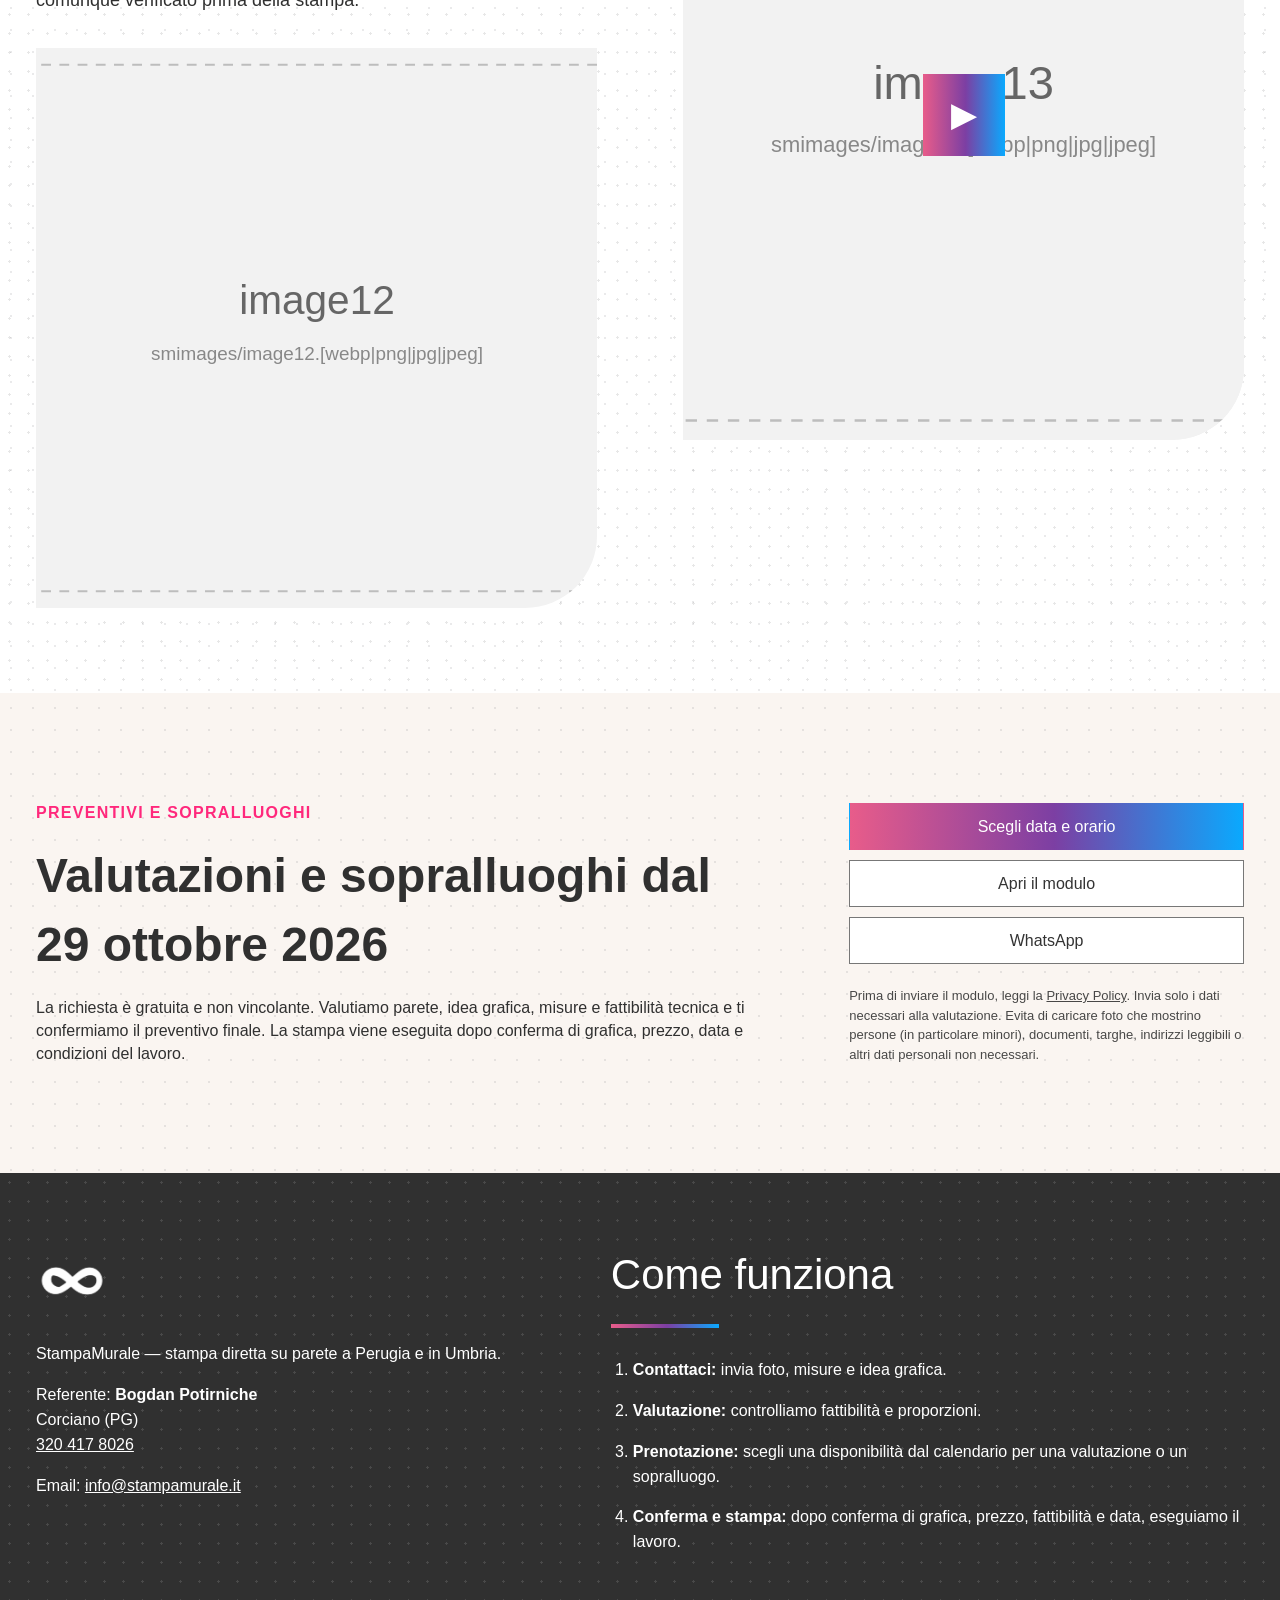
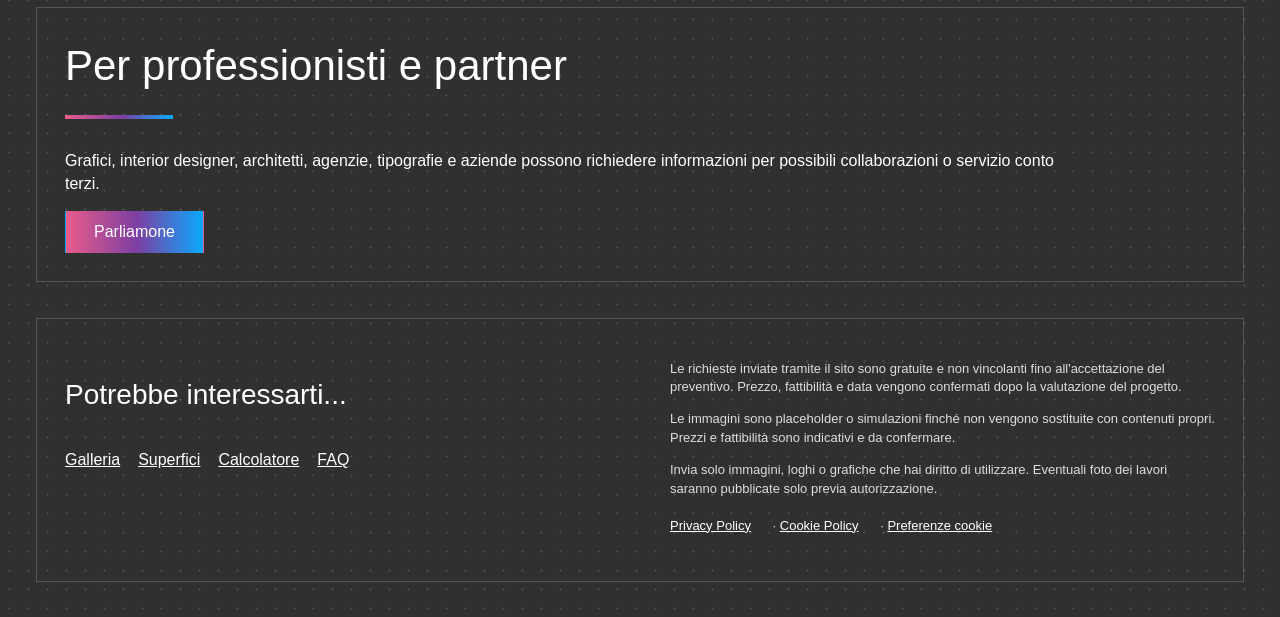
==== commit 74eef145: "Add StampaMurale WebSite structured data for Google site name" ====
--- a/index.html
+++ b/index.html
@@ -11,6 +11,15 @@
 <meta name="theme-color" content="#ff138f">
 <meta property="og:type" content="website"><meta property="og:site_name" content="StampaMurale"><meta property="og:title" content="StampaMurale | Stampa diretta su parete"><meta property="og:description" content="Stampa UV diretta su parete a Perugia e in Umbria per case, aziende, locali, hotel, scuole e spazi pubblici."><meta property="og:url" content="https://stampamurale.it/"><meta property="og:image" content="https://stampamurale.it/social-preview.jpg"><meta property="og:image:width" content="1200"><meta property="og:image:height" content="630"><meta property="og:image:type" content="image/jpeg"><meta name="twitter:card" content="summary_large_image"><meta name="twitter:image" content="https://stampamurale.it/social-preview.jpg">
 <link rel="stylesheet" href="style.css?v=31">
+<script type="application/ld+json">
+{
+  "@context": "https://schema.org",
+  "@type": "WebSite",
+  "url": "https://stampamurale.it/",
+  "name": "StampaMurale",
+  "alternateName": "stampamurale.it"
+}
+</script>
 </head>
 <body id="top">
 <header class="site-header"><a class="brand" href="#top"><img src="smimages/logo.svg" alt="StampaMurale"></a><nav class="desktop-nav"><a href="#galleria">Galleria</a><a href="#processo">Come funziona</a><a class="gradient-cta" href="#preventivo">Contattaci / Richiedi un preventivo</a></nav><button class="menu-button" id="menuButton" type="button" aria-label="Apri menu" aria-expanded="false"><span></span><span></span></button></header>
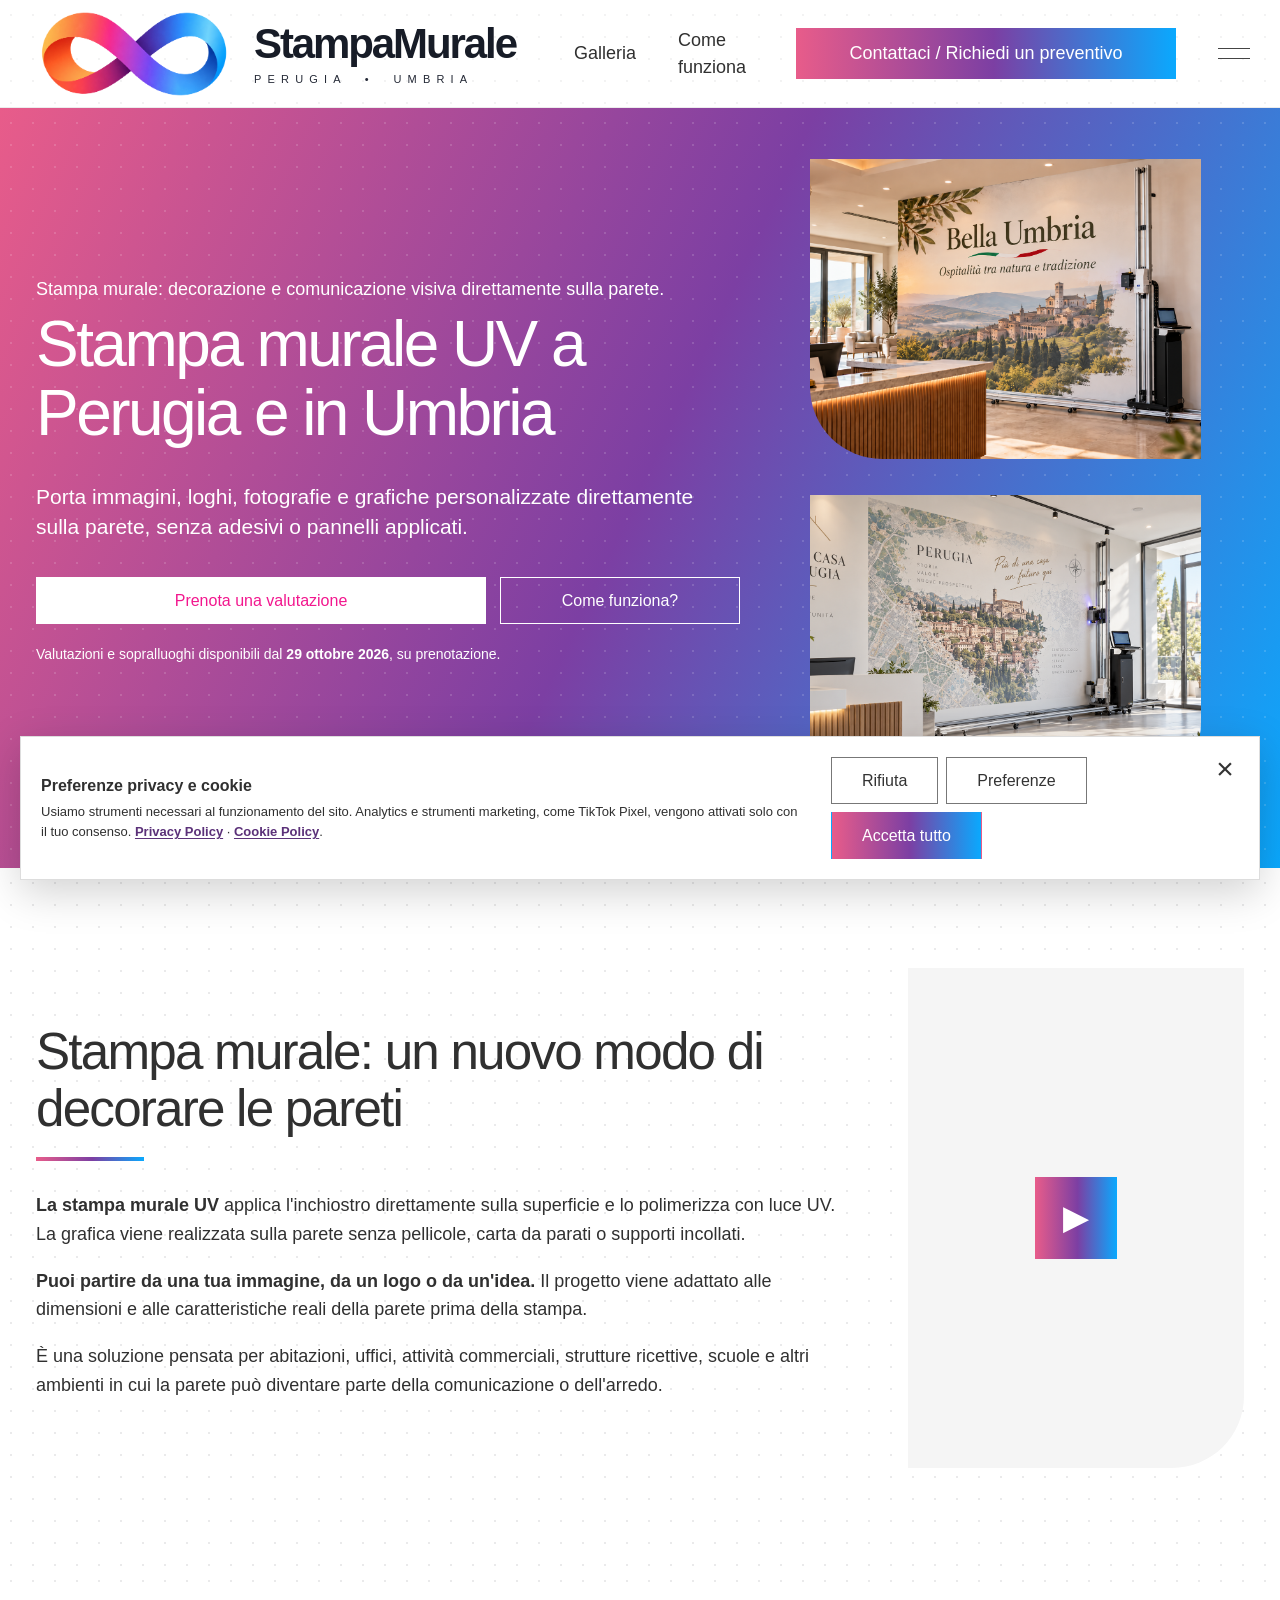
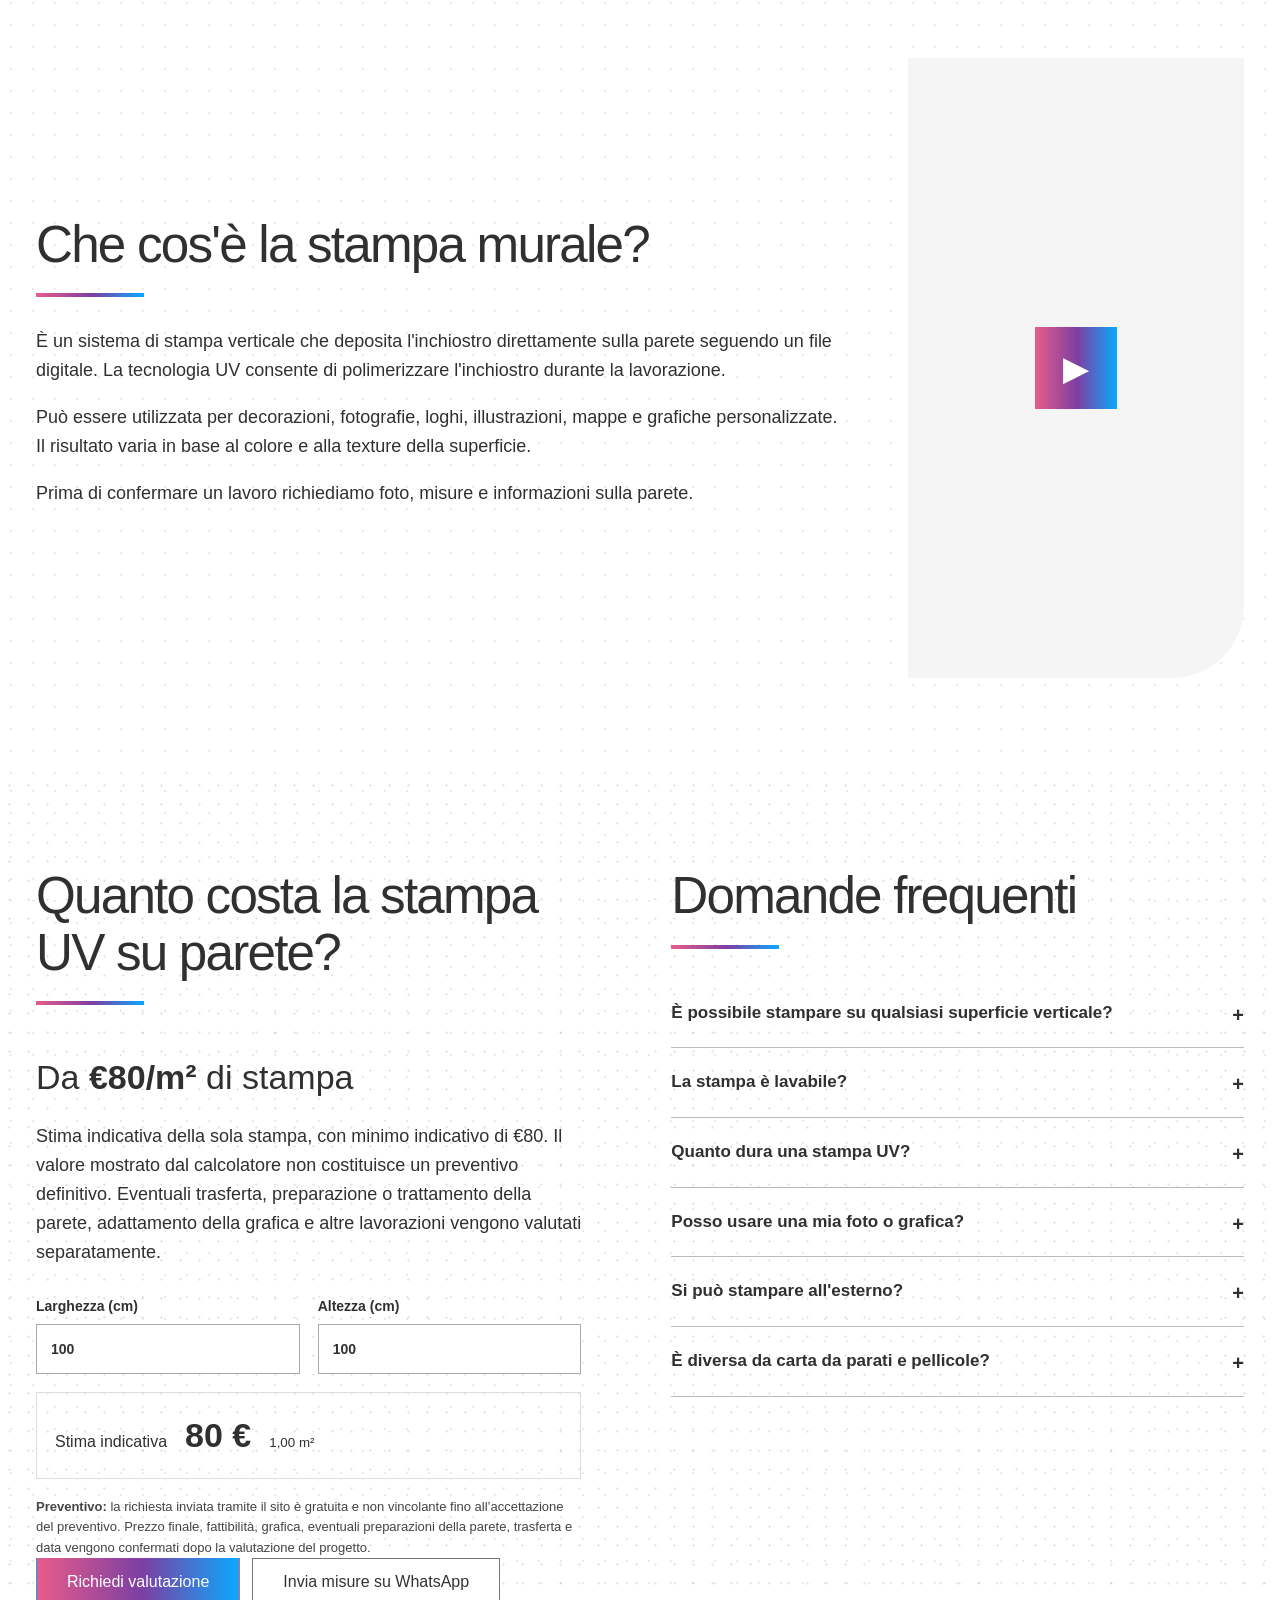
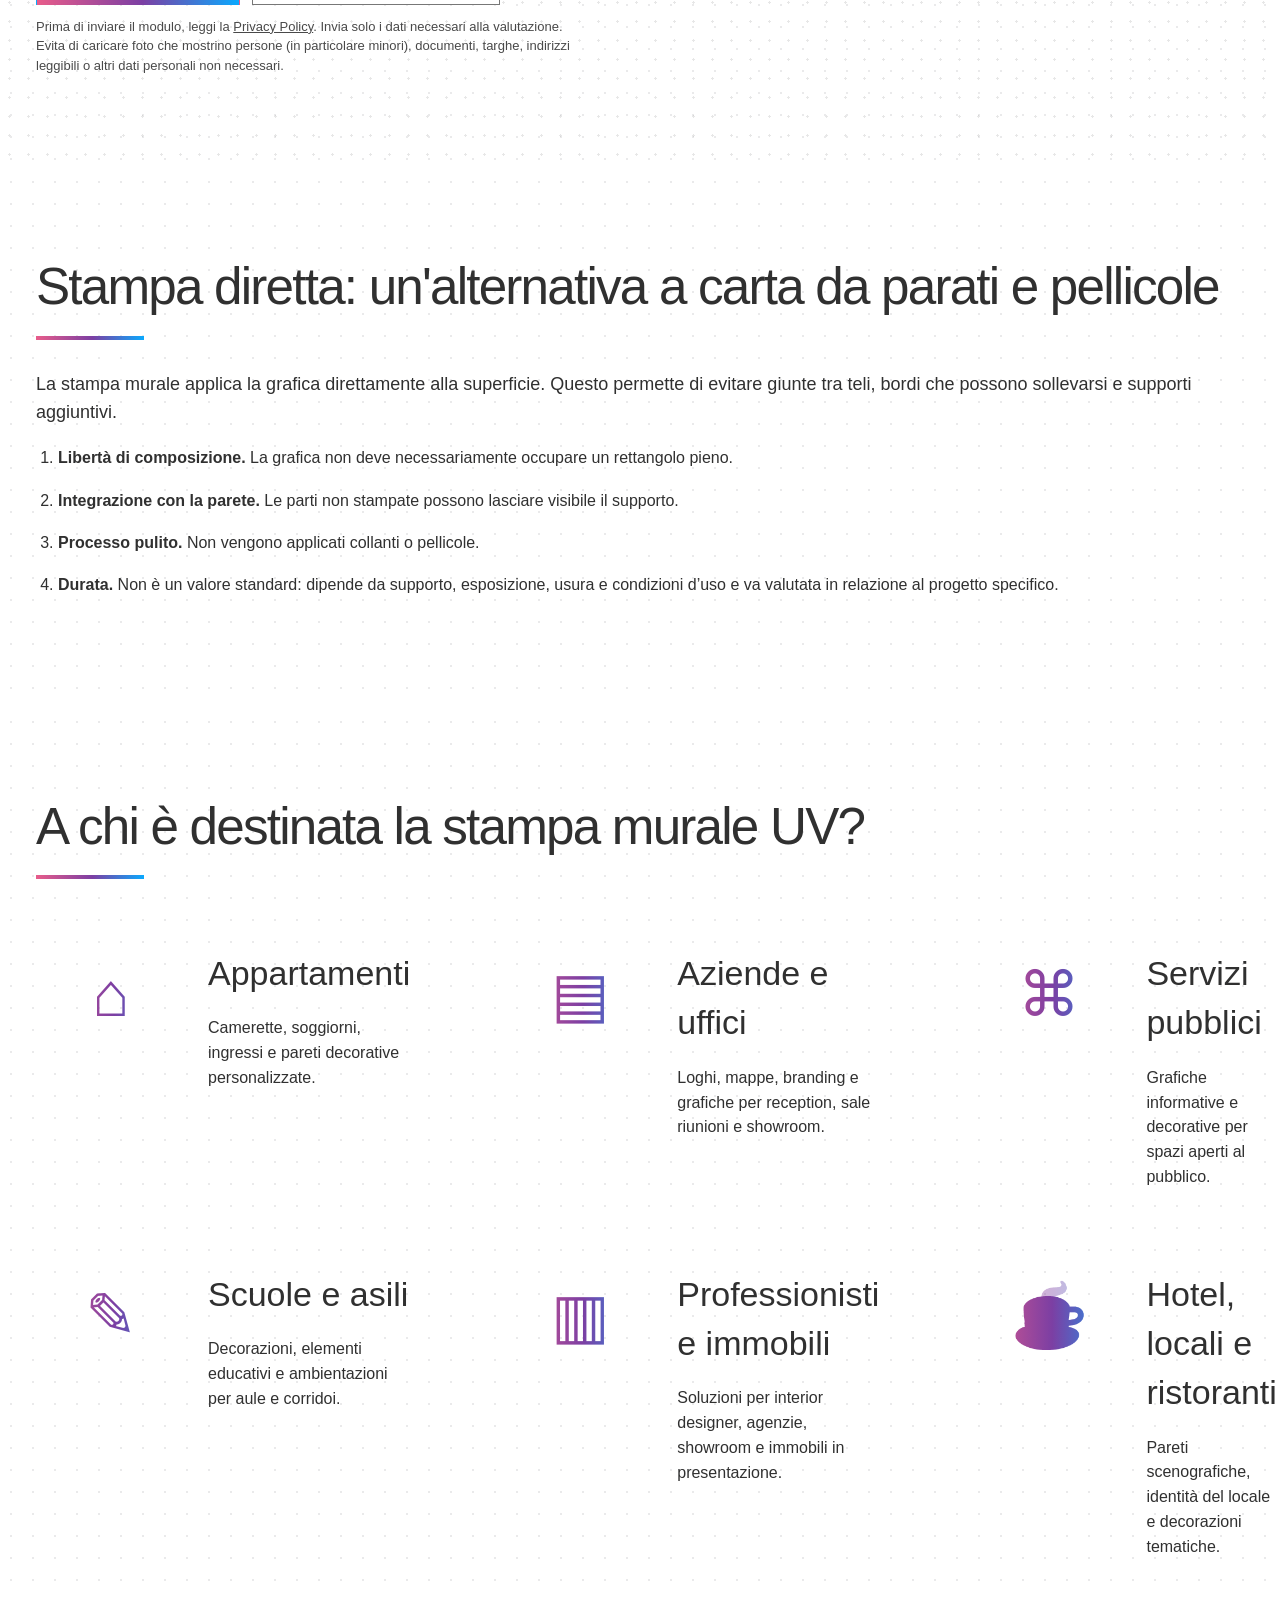
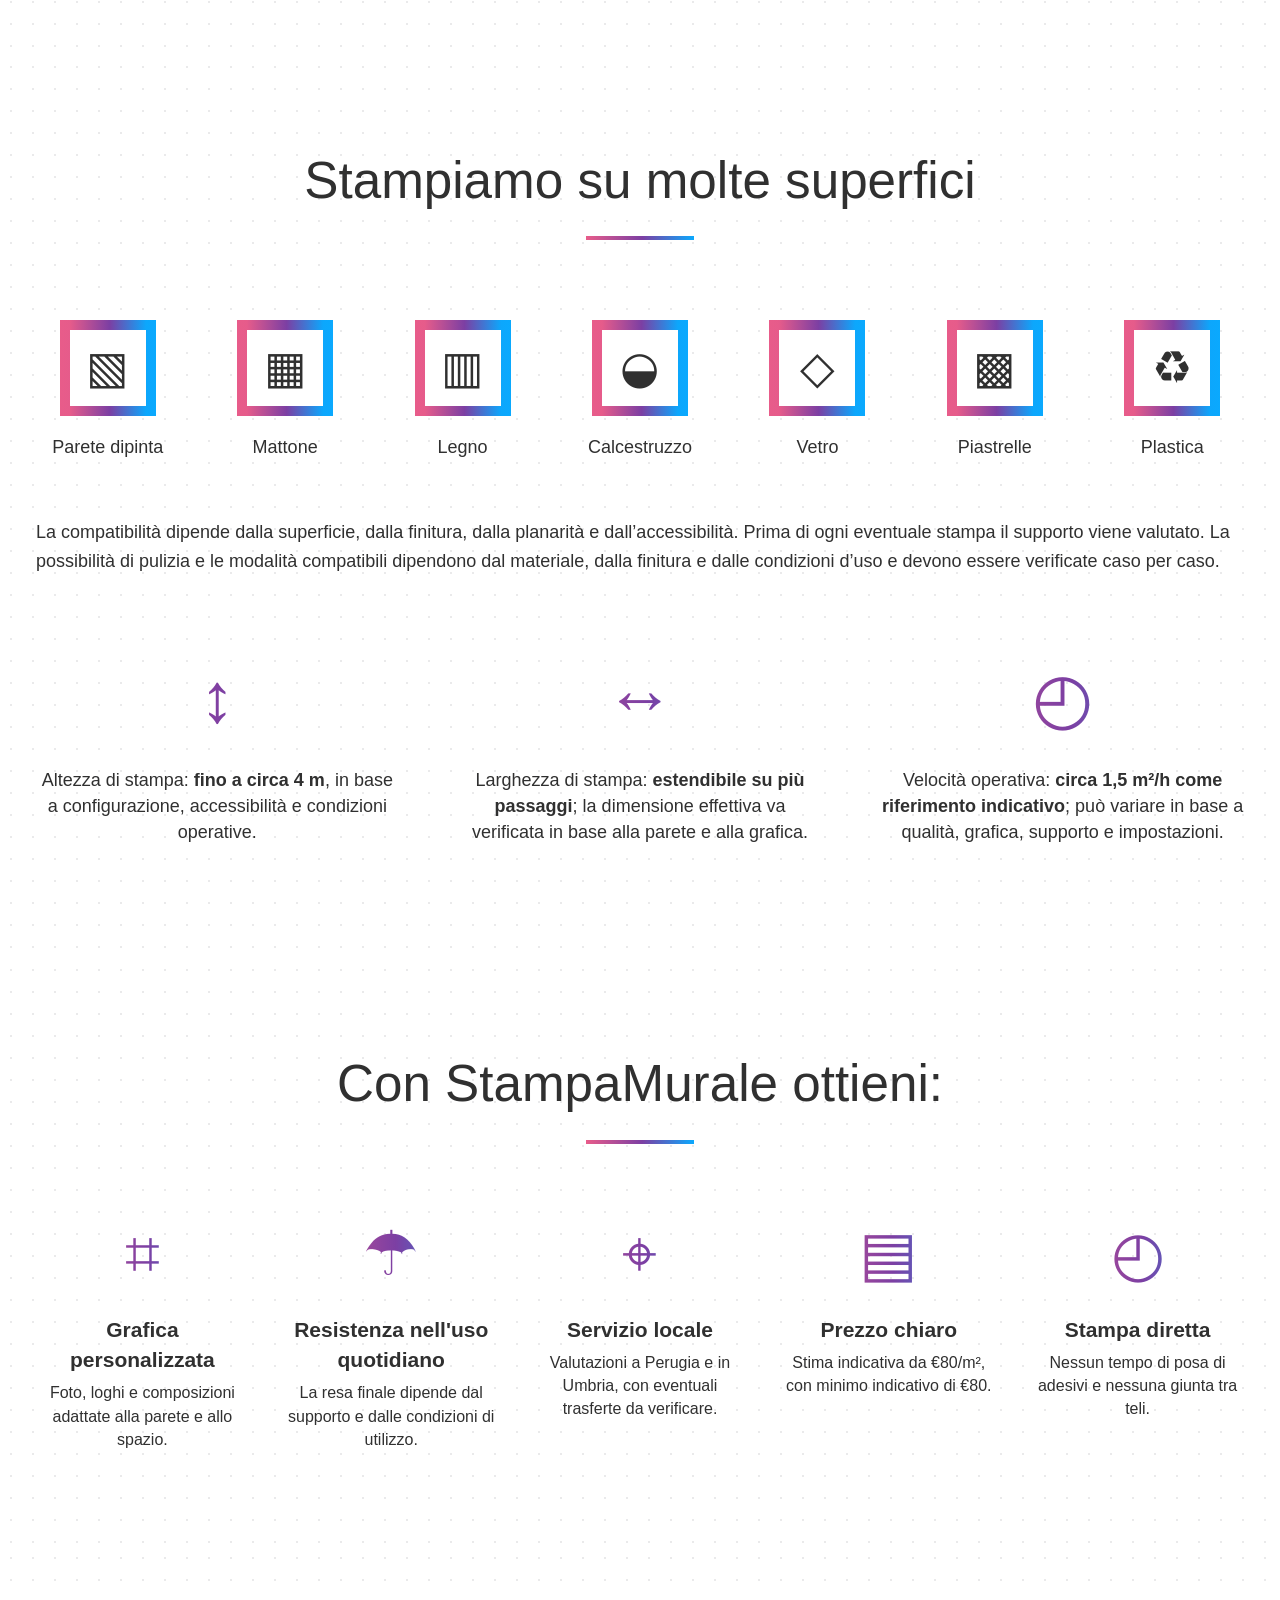
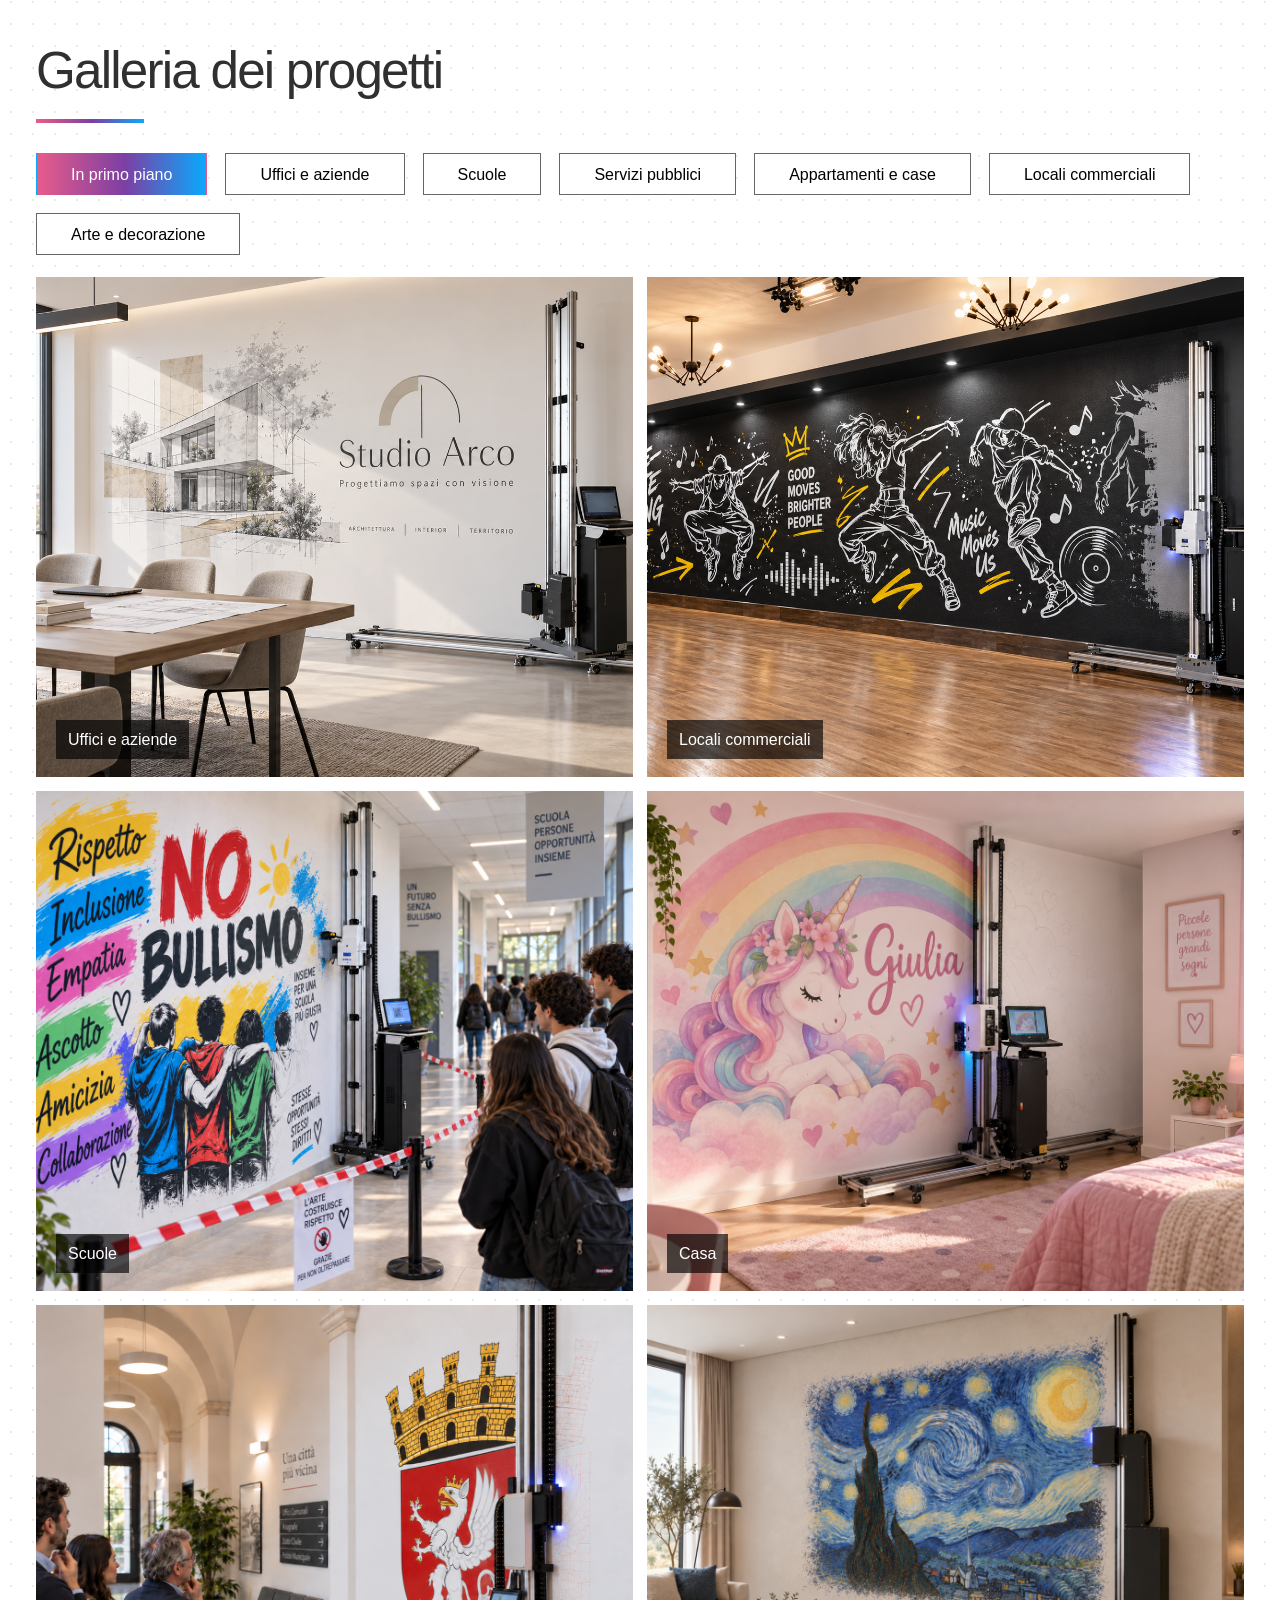
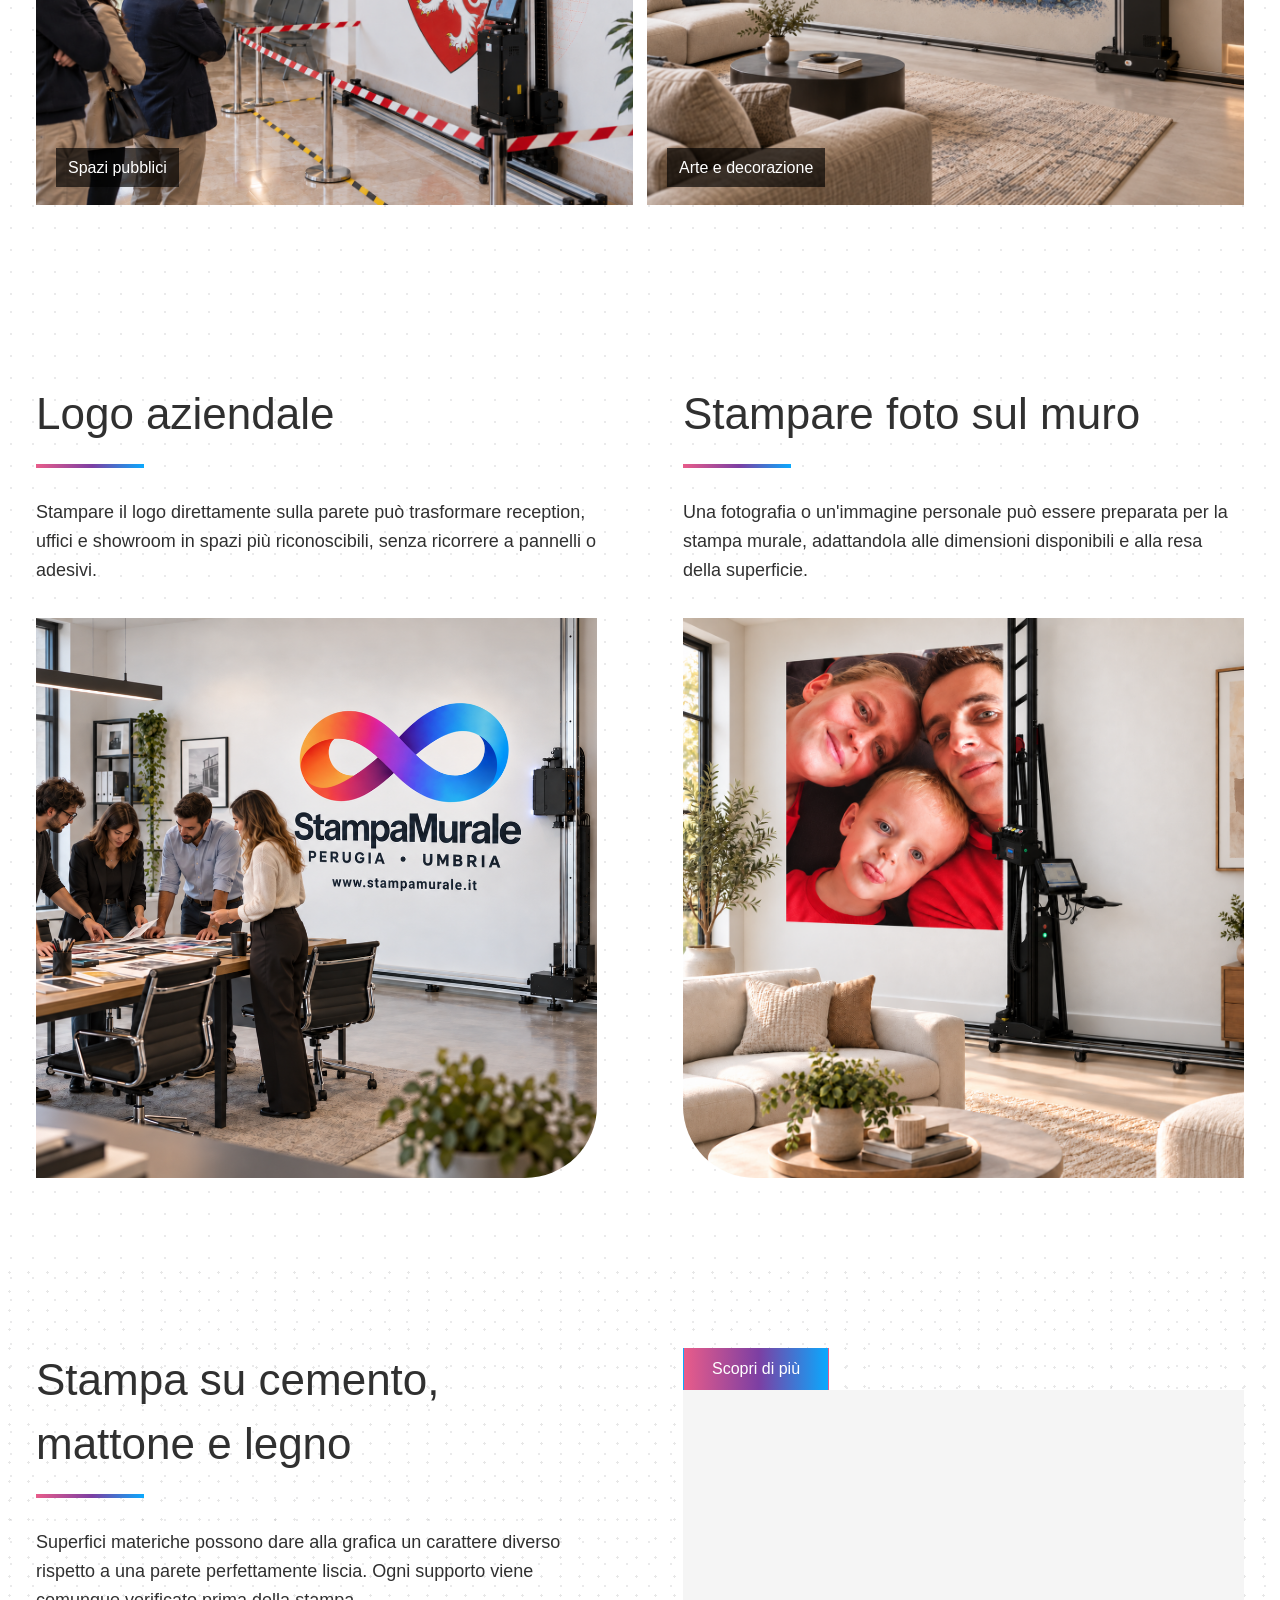
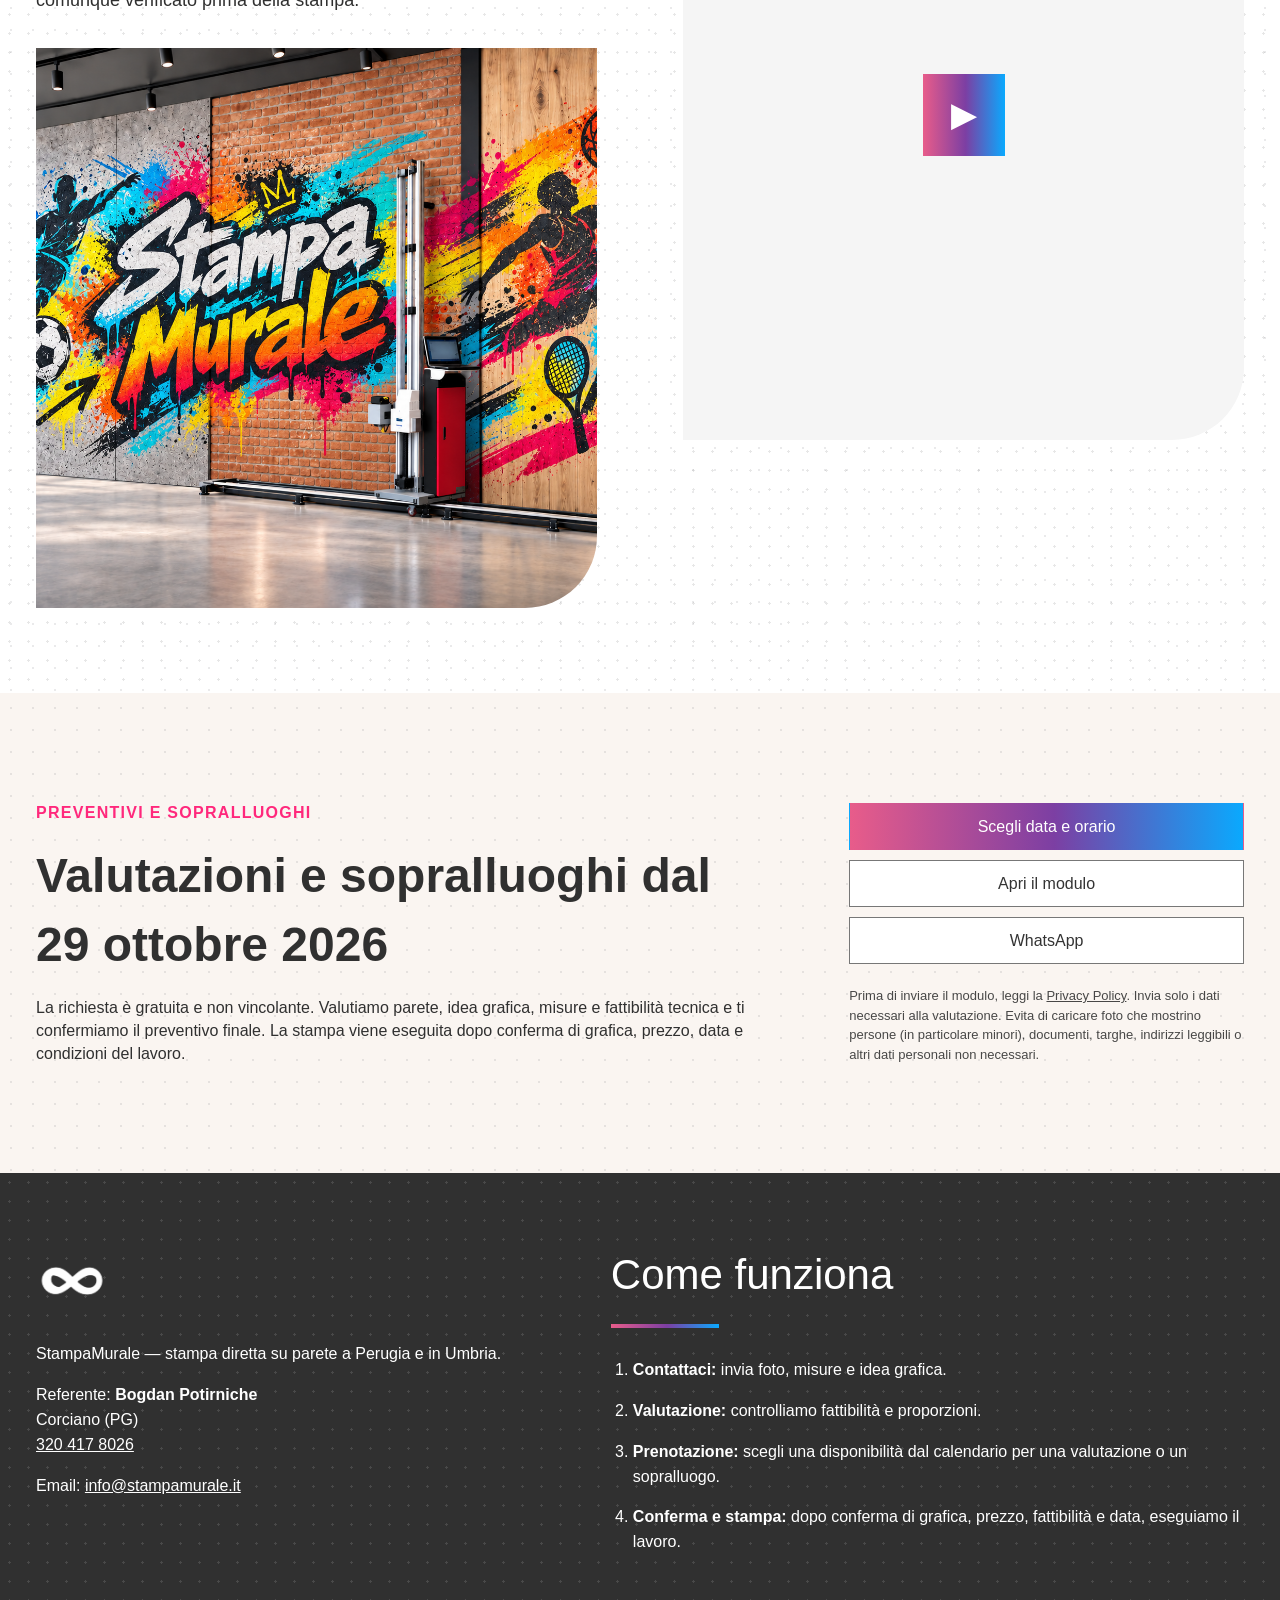
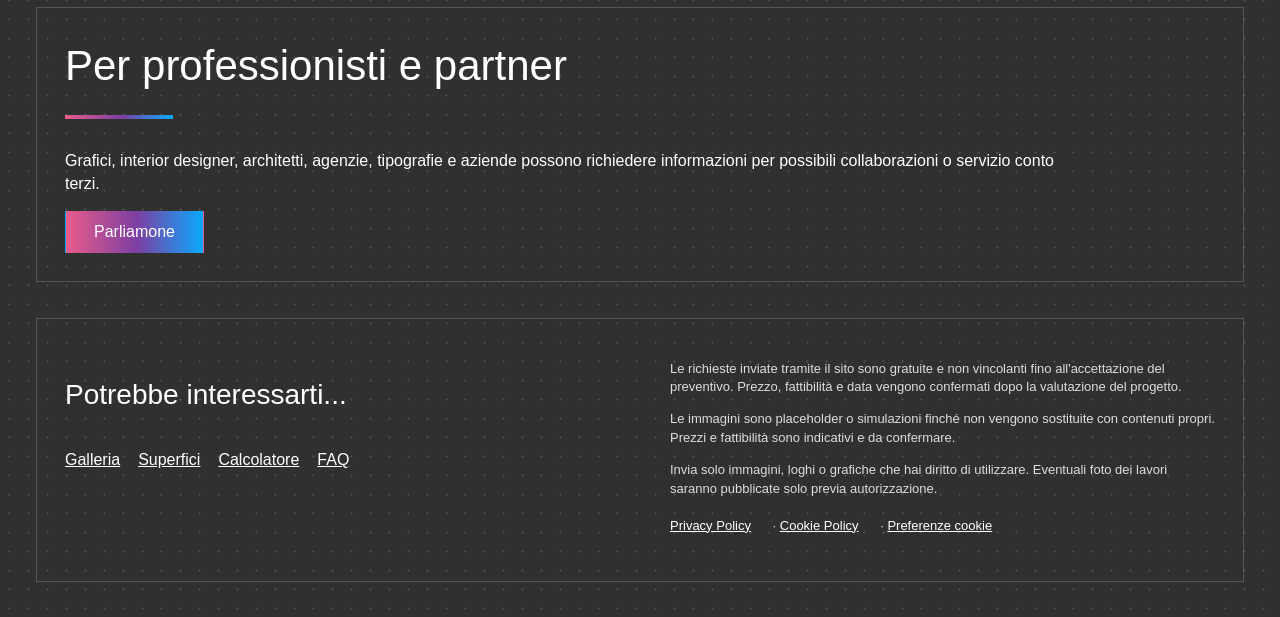
==== commit 48355eb7: "Add YouTube video beside textured surface image" ====
--- a/index.html
+++ b/index.html
@@ -42,5 +42,5 @@
 <div class="lightbox" id="imageLightbox" hidden aria-hidden="true"><button class="lightbox-close" type="button">×</button><div class="lightbox-inner"><img id="lightboxImage" alt=""><p id="lightboxCaption"></p></div></div>
 <div class="cookie-banner" id="cookieBanner" hidden><div><strong>Preferenze privacy e cookie</strong><p>Usiamo strumenti di misurazione e, solo con il tuo consenso, strumenti marketing come TikTok Pixel.</p></div><div class="cookie-actions"><button class="button outline-button" id="rejectCookies" type="button">Rifiuta</button><button class="button outline-button" id="customizeCookies" type="button">Preferenze</button><button class="button gradient-button" id="acceptCookies" type="button">Accetta tutto</button></div></div>
 <div class="cookie-modal" id="cookieModal" hidden aria-hidden="true"><div class="cookie-panel"><button class="cookie-close" id="closeCookieModal" type="button">×</button><h2>Preferenze cookie</h2><div class="cookie-row"><div><strong>Necessari</strong><p>Funzionamento tecnico del sito.</p></div><span>Sempre attivi</span></div><label class="cookie-row"><div><strong>Analytics</strong><p>Google Analytics 4.</p></div><input id="analyticsConsent" type="checkbox"></label><label class="cookie-row"><div><strong>Marketing</strong><p>TikTok Pixel. Google Tag Manager è il contenitore tecnico usato per i tag autorizzati.</p></div><input id="marketingConsent" type="checkbox"></label><div class="cookie-actions"><button class="button outline-button" id="saveRejectCookies" type="button">Rifiuta</button><button class="button gradient-button" id="saveCookiePreferences" type="button">Salva preferenze</button></div></div></div>
-<script src="site-config.js?v=3"></script><script src="app.js?v=2"></script>
+<script src="site-config.js?v=3"></script><script src="app.js?v=3"></script>
 </body></html>
